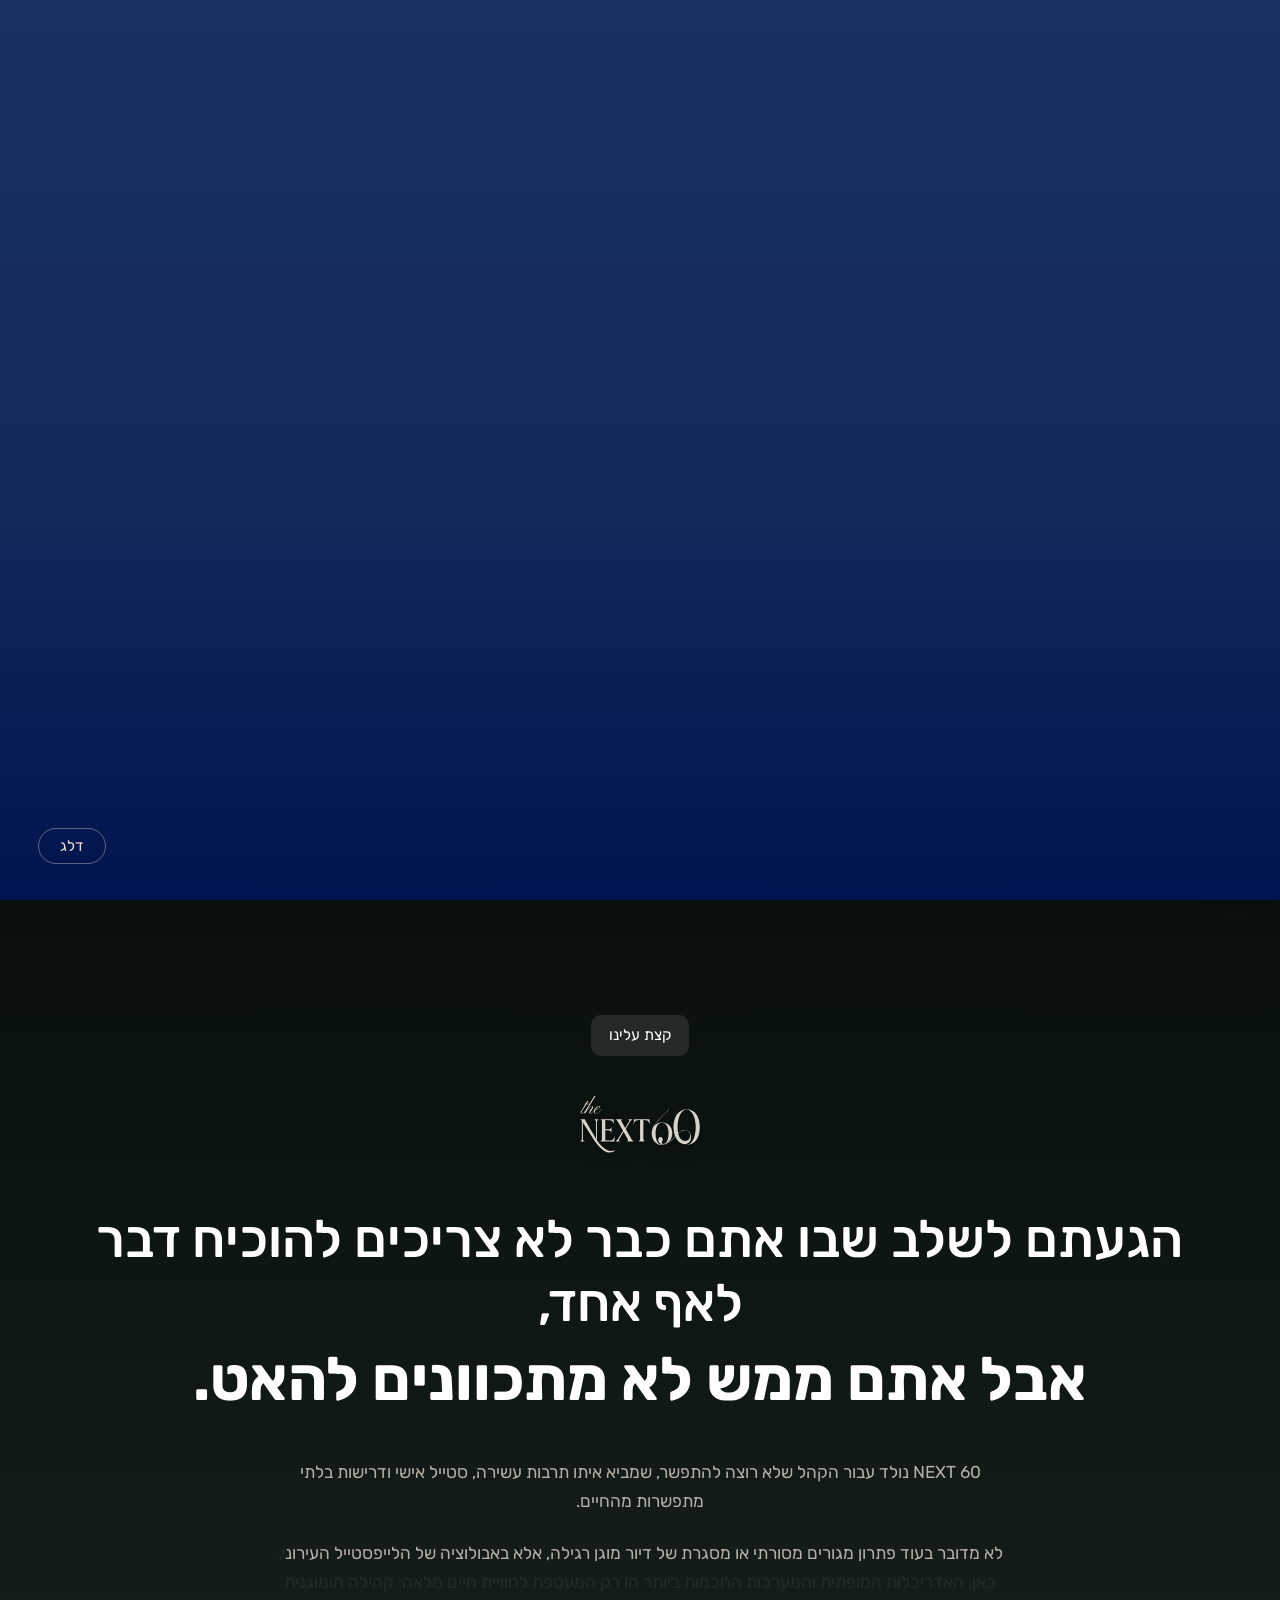
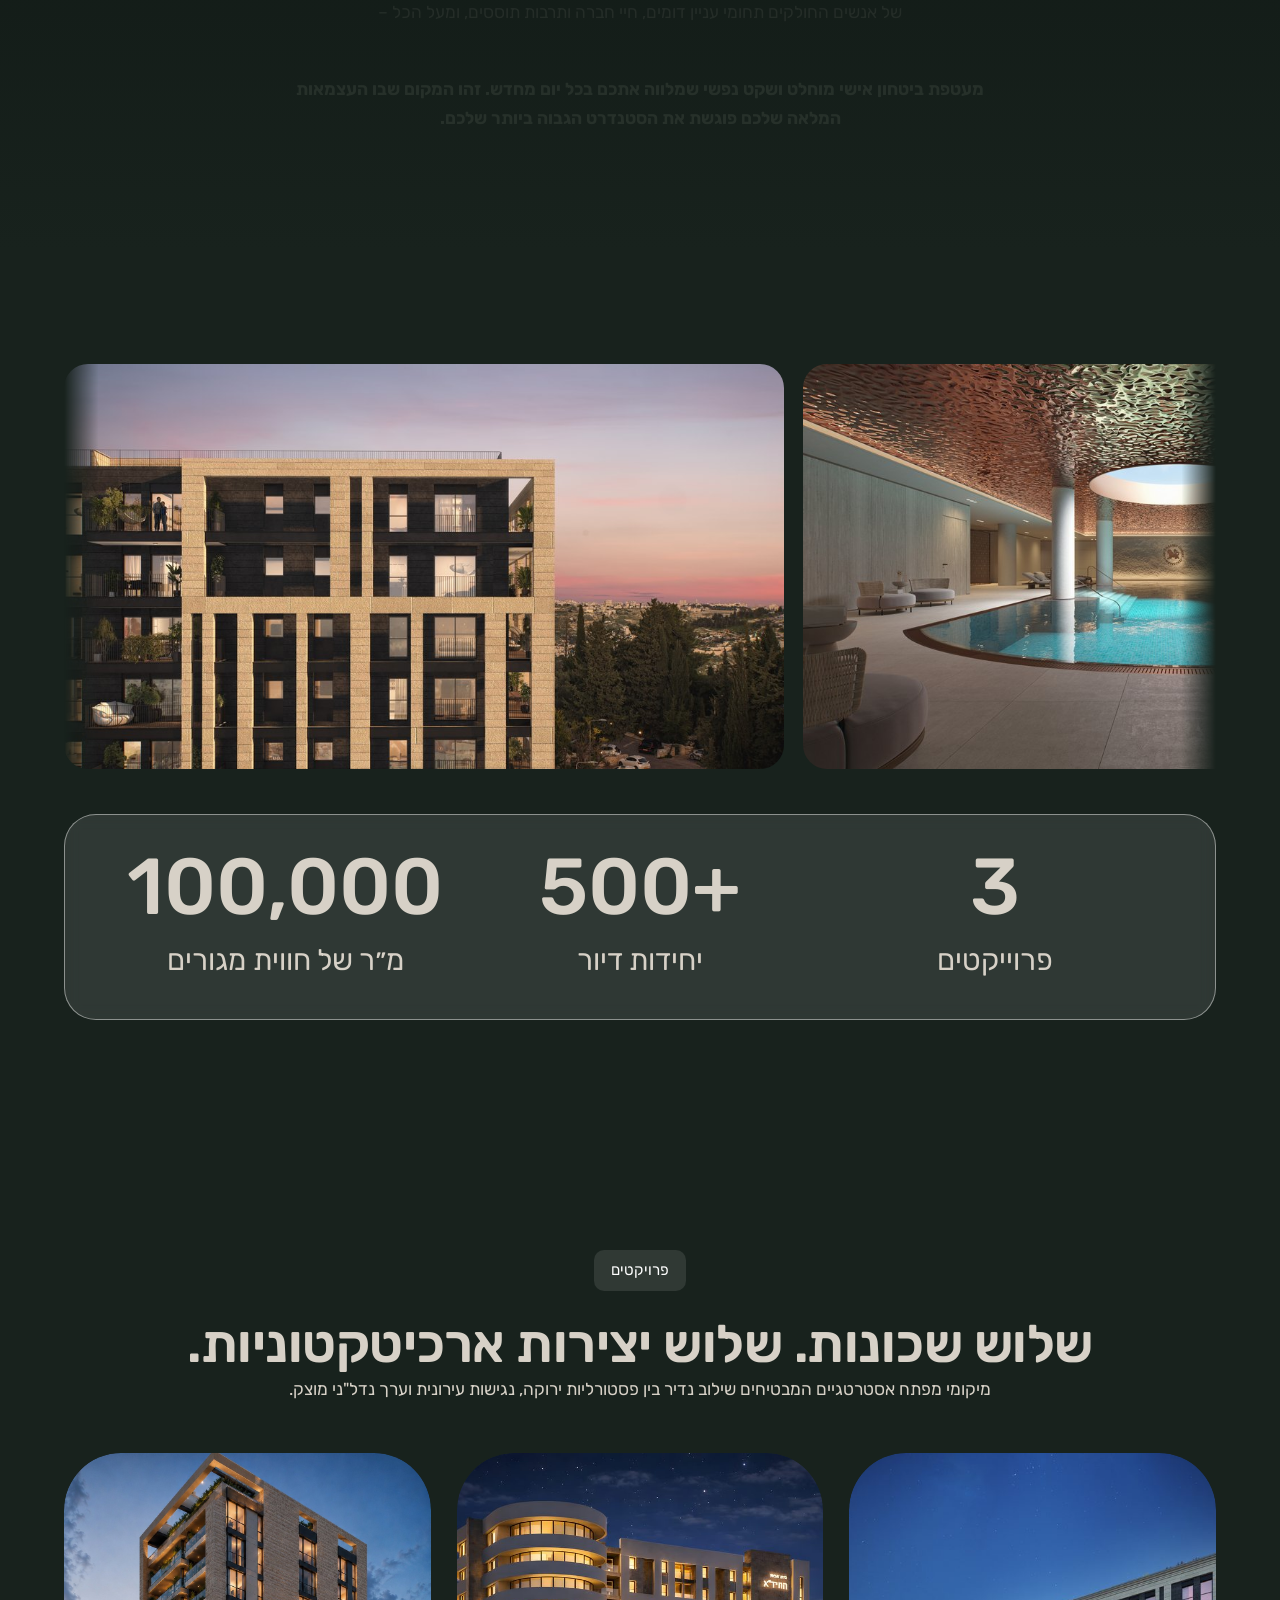
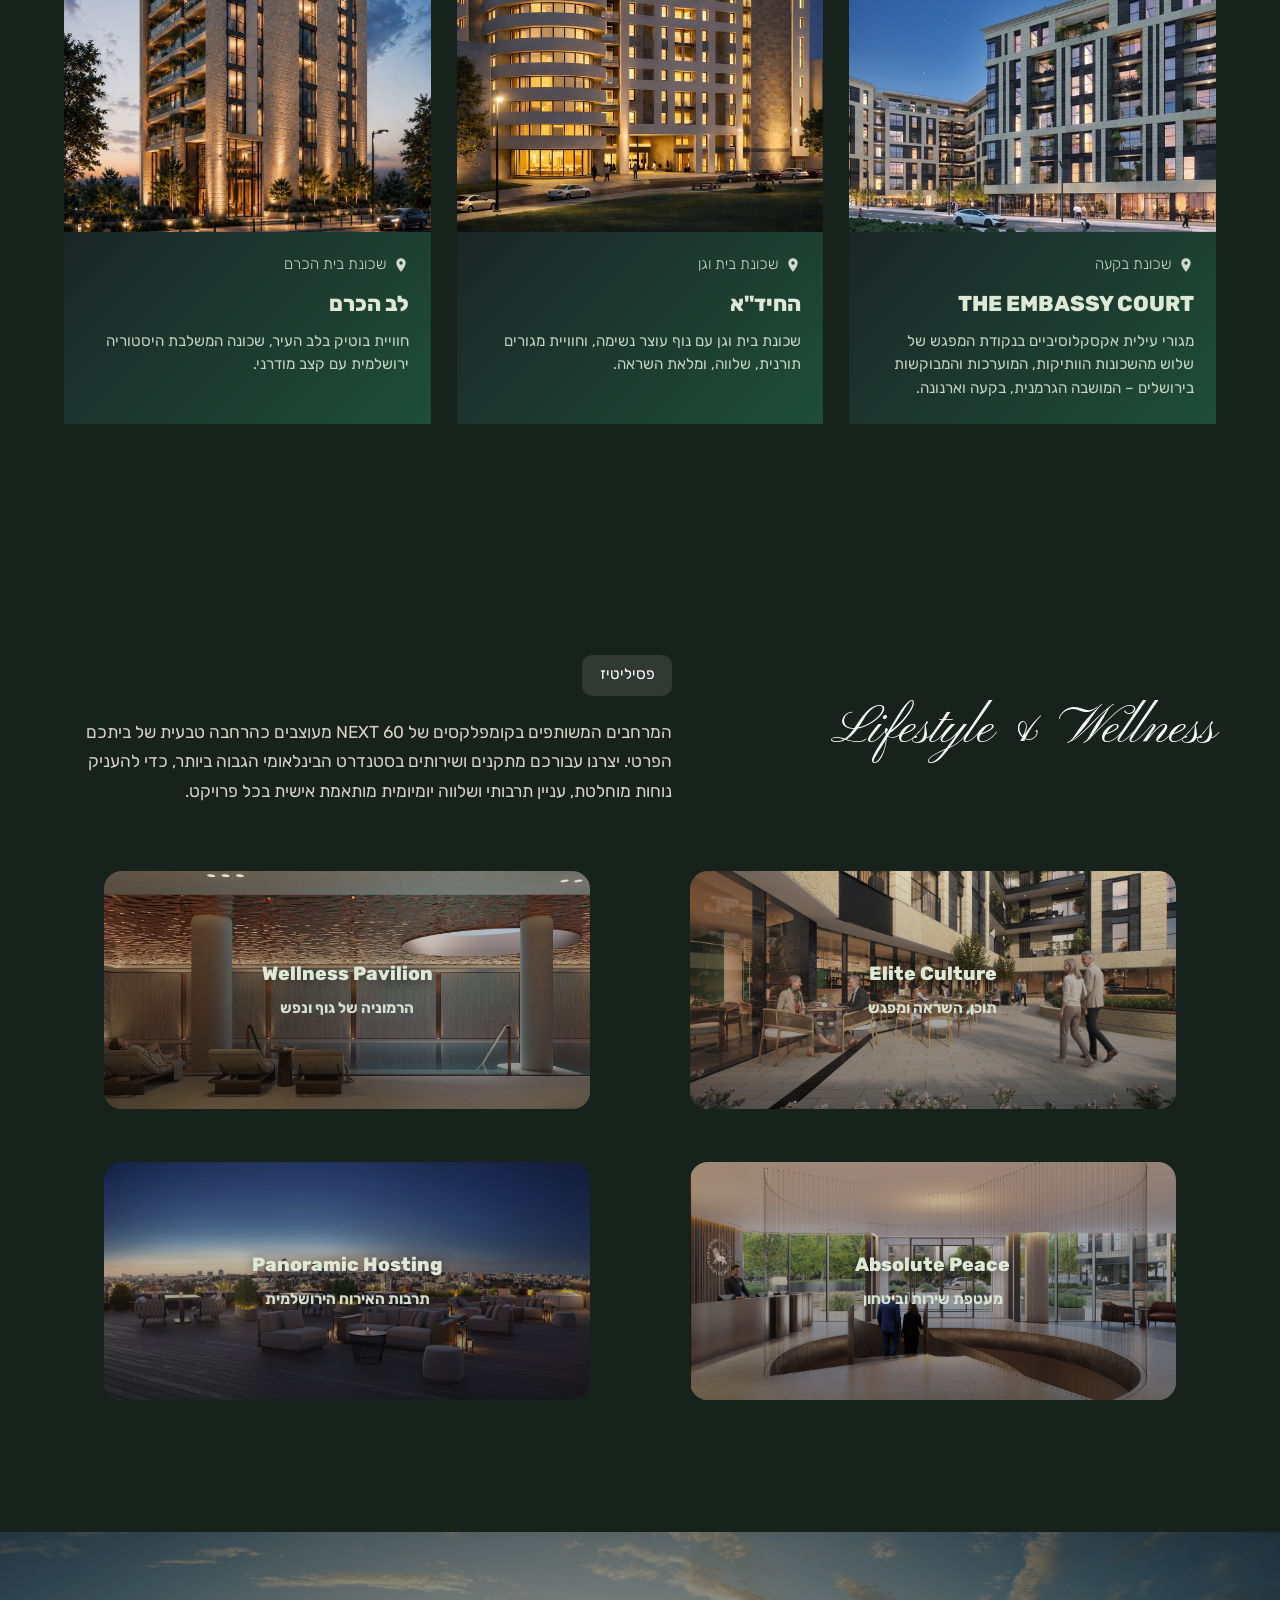
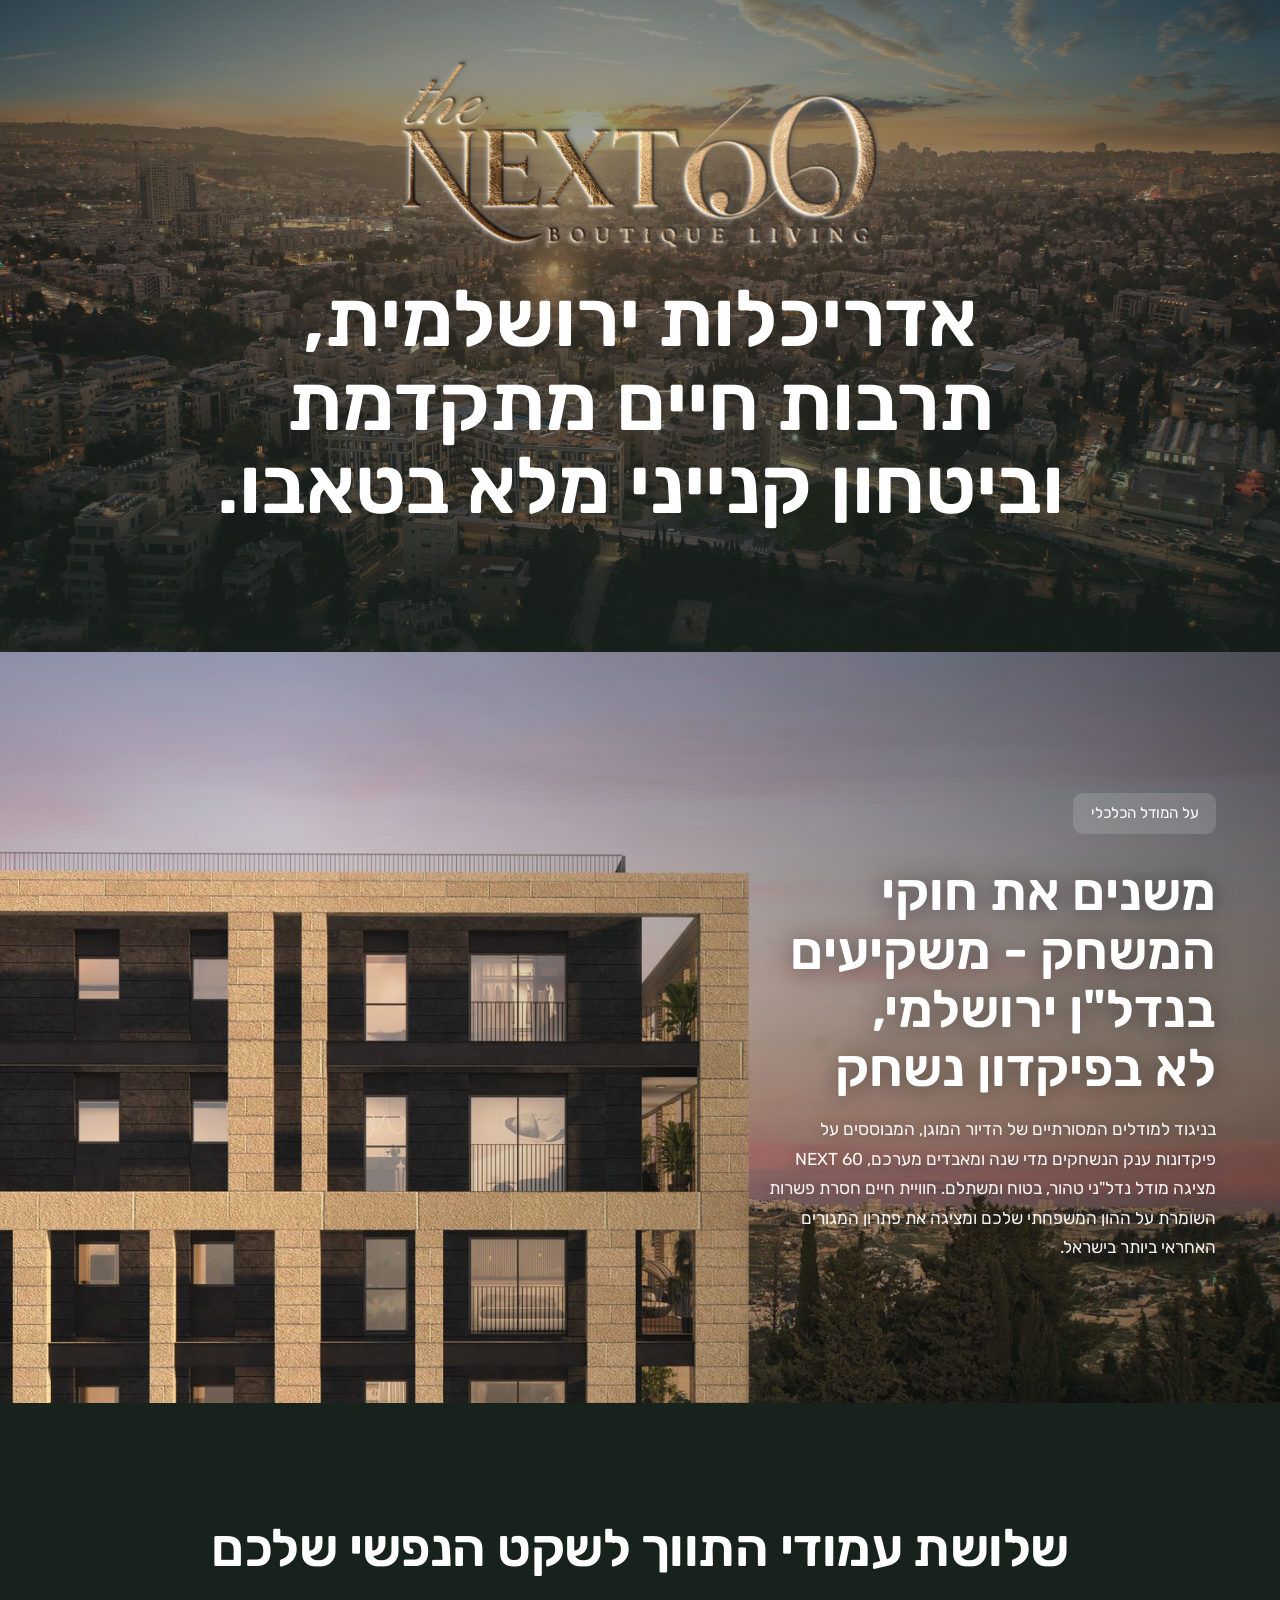
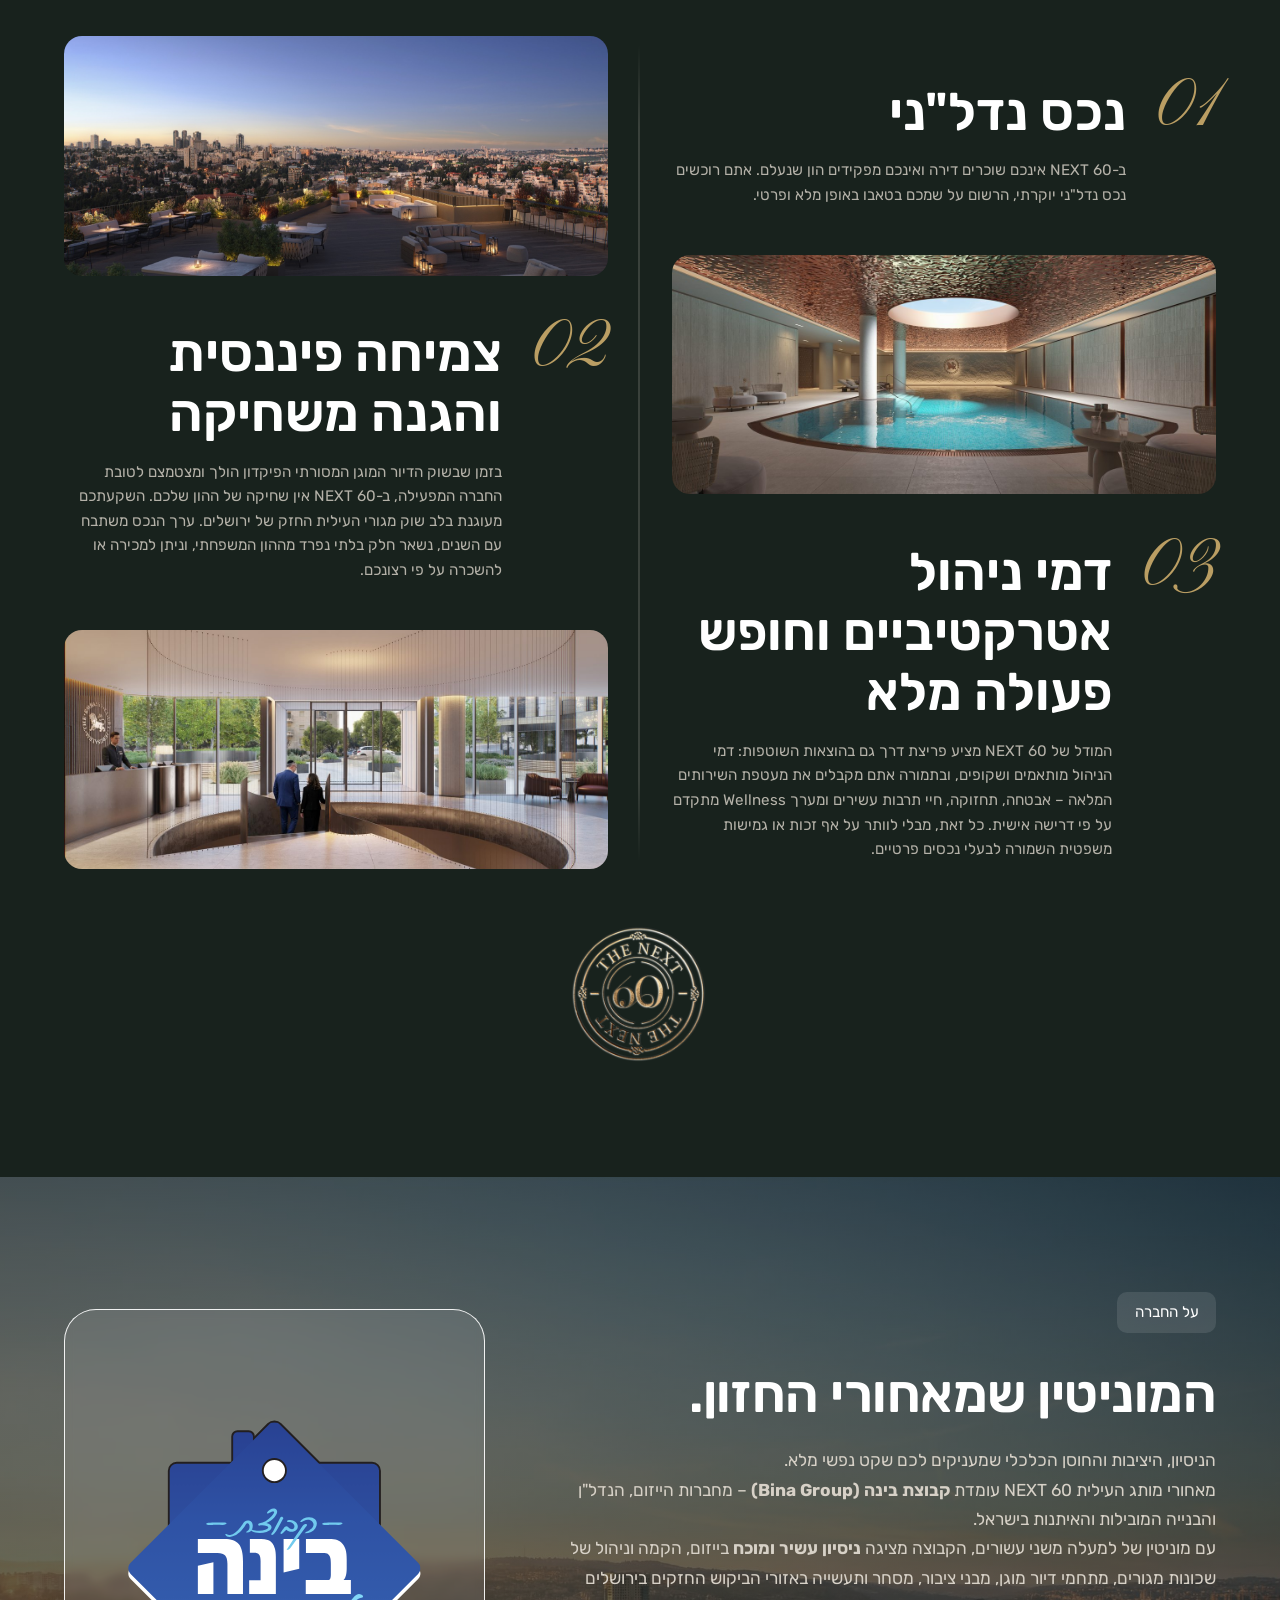
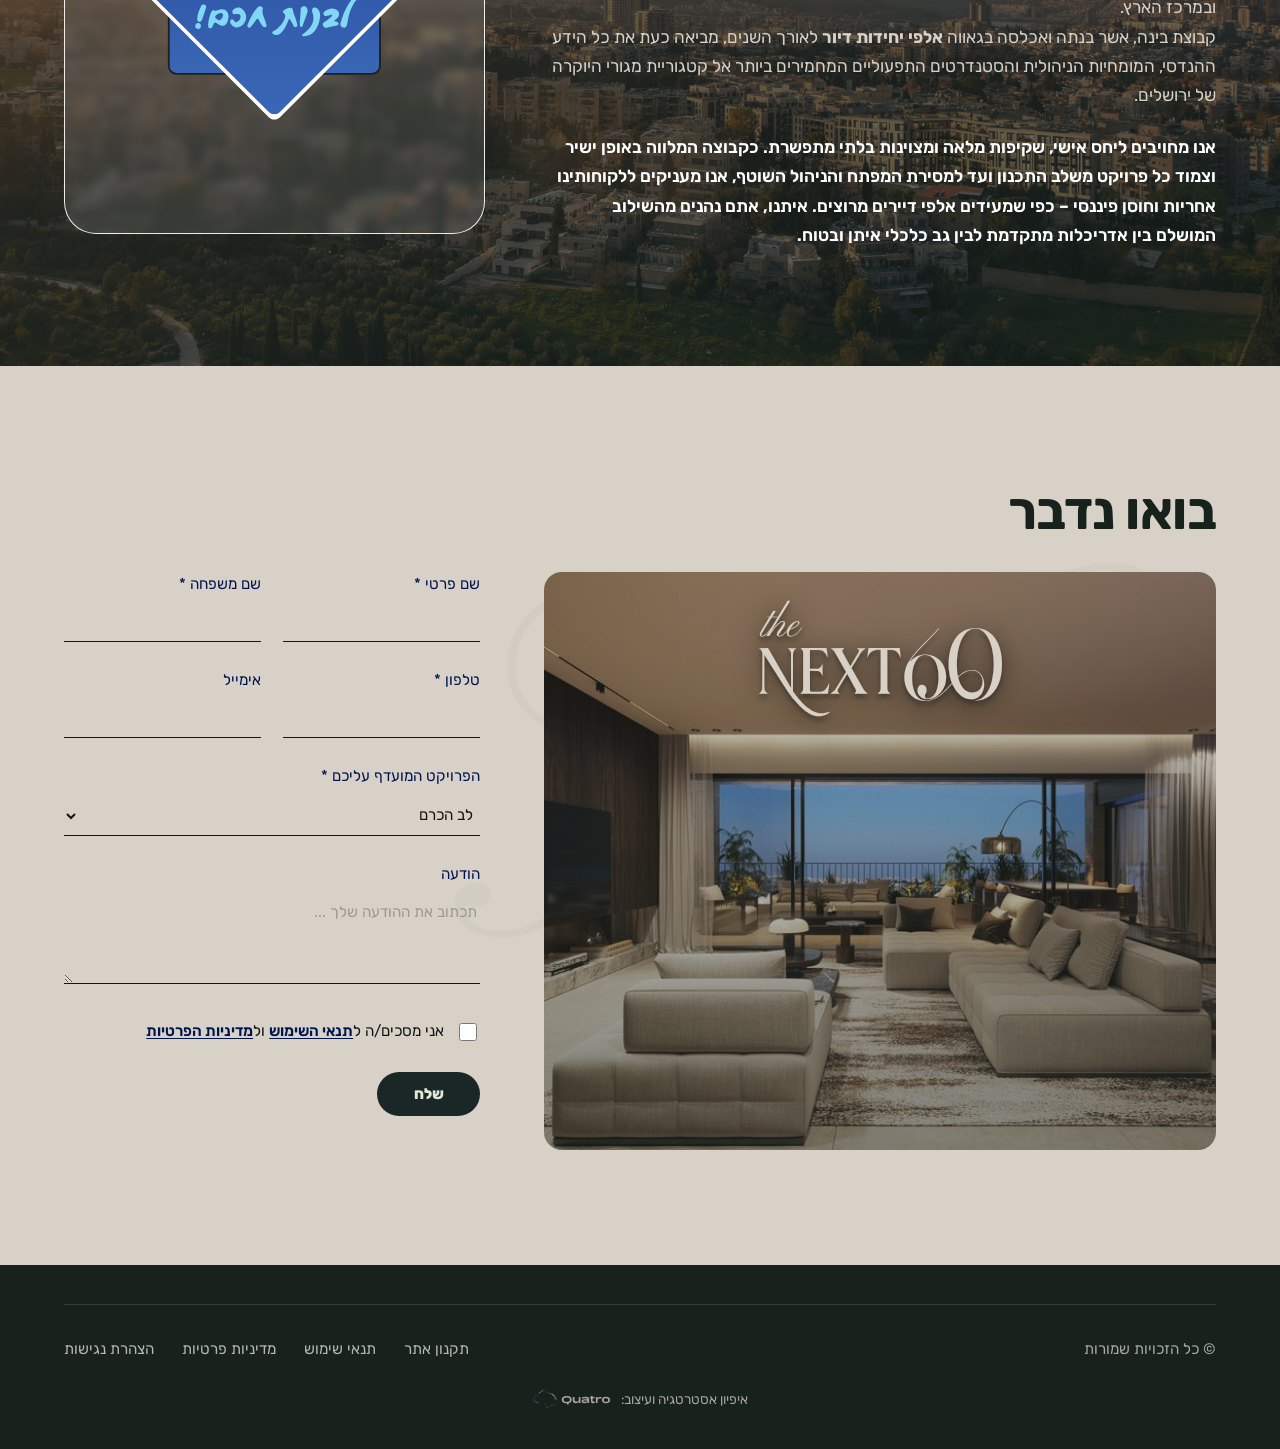
==== index.html @ a7ca0874 "fix: restore https URLs in OG/Twitter/canonical tags + og:image:secure_url now that SSL cert is live" ====
<!DOCTYPE html>
<html lang="he" dir="rtl">
<head>
<meta charset="UTF-8">
<meta name="viewport" content="width=device-width, initial-scale=1.0">
<title>The Next 60 — Boutique Living | קבוצת בינה</title>
<meta name="description" content="The Next 60 — מגורי יוקרה אקסקלוסיביים לבני 60+ בירושלים. נכס בבעלות פרטית מלאה, קהילה נבחרת וסטנדרט בוטיק בלתי מתפשר. מבית קבוצת בינה.">
<meta property="og:title" content="The Next 60 — Boutique Living | מגורי יוקרה לבני 60+">
<meta property="og:description" content="לא מאטים — מתעצבים אל שיא הסטנדרט. מגורי יוקרה בוטיק לבני 60+ בלב ירושלים. The Next 60 · Luxury living, reimagined.">
<meta property="og:type" content="website">
<meta property="og:site_name" content="The Next 60">
<meta property="og:url" content="https://next60.co.il/">
<meta property="og:image" content="https://next60.co.il/assets/og-image.jpg">
<meta property="og:image:secure_url" content="https://next60.co.il/assets/og-image.jpg">
<meta property="og:image:type" content="image/jpeg">
<meta property="og:image:width" content="1200">
<meta property="og:image:height" content="630">
<meta property="og:image:alt" content="The Next 60 — מגורי יוקרה בוטיק בירושלים">
<meta property="og:locale" content="he_IL">
<meta property="og:locale:alternate" content="en_US">
<!-- Twitter Card -->
<meta name="twitter:card" content="summary_large_image">
<meta name="twitter:title" content="The Next 60 — Boutique Living | מגורי יוקרה לבני 60+">
<meta name="twitter:description" content="לא מאטים — מתעצבים אל שיא הסטנדרט. מגורי יוקרה בוטיק לבני 60+ בלב ירושלים. The Next 60 · Luxury living, reimagined.">
<meta name="twitter:image" content="https://next60.co.il/assets/og-image.jpg">
<meta name="twitter:image:alt" content="The Next 60 — מגורי יוקרה בוטיק בירושלים">
<link rel="canonical" href="https://next60.co.il/">
<link rel="icon" type="image/png" sizes="256x256" href="assets/brand/favicon.png">
<link rel="icon" type="image/x-icon" href="assets/brand/favicon.ico">
<link rel="preconnect" href="https://fonts.googleapis.com">
<link rel="preconnect" href="https://fonts.gstatic.com" crossorigin>
<!-- Brand font: Almoni (commercial) → using Rubik as the closest free stand-in until the licensed Almoni webfont is provided. Swap is a single line here + --font-main in styles.css -->
<link href="https://fonts.googleapis.com/css2?family=Rubik:wght@300;400;500;600;700;800&family=Pinyon+Script&display=swap" rel="stylesheet">
<link rel="stylesheet" href="styles.css">
<script>
  // set language + intro-splash gate before first paint to avoid FOUC / flash
  (function () {
    var l = localStorage.getItem("next60-lang") || "he";
    document.documentElement.lang = l;
    document.documentElement.dir = l === "he" ? "rtl" : "ltr";
    var seen, reduce;
    try { seen = sessionStorage.getItem("next60-intro-seen"); } catch (e) {}
    try { reduce = window.matchMedia("(prefers-reduced-motion: reduce)").matches; } catch (e) {}
    if (seen || reduce) document.documentElement.classList.add("intro-skip");
  })();
</script>
</head>
<body>
<!-- ===== Intro logo splash (plays once per session, muted, then fades into hero) ===== -->
<div id="introSplash" class="intro-splash" role="presentation">
  <video class="intro-splash__video" muted playsinline preload="auto" aria-hidden="true"></video>
  <button class="intro-splash__skip" type="button" data-i18n="intro_skip">דלג</button>
</div>

<a href="#main" class="skip-link" data-i18n="skip">דלג לתוכן הראשי</a>

<!-- ===== Site-wide scroll progress rail (gold line that advances with you) ===== -->
<div class="scroll-rail" aria-hidden="true"><span class="scroll-rail-fill"></span></div>

<!-- ===== Navbar ===== -->
<header class="nav" id="nav">
  <div class="nav-brand">
    <a href="#hero" class="nav-logo" aria-label="The Next 60 — דף הבית">
      <img src="assets/brand/wordmark.svg" alt="The Next 60 — Boutique Living" width="200" height="116">
    </a>
    <a class="nav-seal" href="#hero" aria-label="The Next 60"><img src="assets/figma/seal.png" alt="" aria-hidden="true" width="64" height="62"></a>
  </div>
  <nav class="nav-links" id="navLinks" aria-label="ניווט ראשי">
    <a class="nav-link" href="#about-brand" data-i18n="nav_about60">The Next 60</a>
    <a class="nav-link" href="#projects" data-i18n="nav_projects">פרויקטים</a>
    <a class="nav-link" href="#facilities" data-i18n="nav_facilities">פסיליטיז</a>
    <a class="nav-link" href="#economic" data-i18n="nav_economic">מודל כלכלי</a>
    <a class="nav-link" href="#about" data-i18n="nav_company">על החברה</a>
  </nav>
  <div class="nav-actions">
    <a class="btn btn-pill" href="#contact" data-i18n="nav_contact">צרו קשר</a>
    <button class="lang-switch" id="langToggle" aria-label="Switch language">EN</button>
    <button class="nav-toggle" id="navToggle" aria-label="פתח תפריט" aria-expanded="false"><span></span><span></span><span></span></button>
  </div>
</header>

<main id="main">

<!-- ===== Hero ===== -->
<section class="hero" id="hero" aria-labelledby="hero-title">
  <div class="hero-bg"><img src="assets/figma/hero-night.jpg" alt="הדמיית מתחם The Next 60 בשעת לילה על רקע שמי ירושלים" fetchpriority="high" width="1440" height="952"></div>
  <div class="hero-inner">
    <h1 class="hero-title" id="hero-title" data-i18n="hero_title">הפרק הבא שלכם מתחיל עכשיו</h1>
    <p class="hero-sub" data-i18n="hero_sub">החיים מעבר לגיל 60 לא מאטים – הם מתעצבים אל שיא הסטנדרט.<br>THE NEXT 60: תפיסה מעודכנת למגורי יוקרה לבני 60+. כאן, חוויית מגורים אקסקלוסיבית וקהילה הומוגנית נבחרת, פוגשות את הביטחון האישי והפיננסי המוחלט של נכס בבעלותכם הפרטית המלאה.</p>
  </div>
  <img class="hero-seal" src="assets/figma/seal.png" alt="" aria-hidden="true" width="120" height="116">
  <div class="scroll-cue" aria-hidden="true"><span class="scroll-cue-label">Scroll</span><span class="scroll-cue-line"></span></div>
</section>

<!-- ===== Manifesto / About Next 60 ===== -->
<section class="section bg-green manifesto" id="about-brand" aria-labelledby="brand-title">
  <div class="container">
    <span class="eyebrow-pill reveal" data-i18n="brand_eyebrow">קצת עלינו</span>
    <div class="manifesto-title-row reveal">
      <img class="brand-wordmark" src="assets/brand/wordmark.svg" alt="the Next 60" id="brand-title">
    </div>
    <h2 class="manifesto-head tw-scroll" data-i18n="brand_head">הגעתם לשלב שבו אתם כבר לא צריכים להוכיח דבר לאף אחד, <strong class="hl">אבל אתם ממש לא מתכוונים להאט.</strong></h2>
    <div class="manifesto-cols">
      <p class="tw-scroll" data-i18n="brand_p1">NEXT 60 נולד עבור הקהל שלא רוצה להתפשר, שמביא איתו תרבות עשירה, סטייל אישי ודרישות בלתי מתפשרות מהחיים.</p>
      <p class="tw-scroll" data-i18n="brand_p2">לא מדובר בעוד פתרון מגורים מסורתי או מסגרת של דיור מוגן רגילה, אלא באבולוציה של הלייפסטייל העירוני. כאן, האדריכלות המופתית והמערכות החכמות ביותר הן רק המעטפת לחוויית חיים מלאה: קהילה הומוגנית של אנשים החולקים תחומי עניין דומים, חיי חברה ותרבות תוססים, ומעל הכל –</p>
      <p class="manifesto-tag tw-scroll" data-i18n="brand_tag">מעטפת ביטחון אישי מוחלט ושקט נפשי שמלווה אתכם בכל יום מחדש. זהו המקום שבו העצמאות המלאה שלכם פוגשת את הסטנדרט הגבוה ביותר שלכם.</p>
    </div>
  </div>
</section>

<!-- ===== Gallery + Stats ===== -->
<section class="section bg-green-deep" aria-label="גלריה ונתונים">
  <div class="container">
    <div class="gallery reveal" id="gallery" aria-label="גלריית הדמיות">
      <div class="gallery-track" id="galleryTrack">
        <figure><img src="assets/figma/gallery-1.jpg" alt="חזית בניין The Next 60 בשעת בין-ערביים" loading="lazy" width="1000" height="562"></figure>
        <figure><img src="assets/figma/gallery-2.jpg" alt="ספא ובריכה פנימית במתחם" loading="lazy" width="1000" height="562"></figure>
        <figure><img src="assets/figma/gallery-3.jpg" alt="סלון יוקרה עם נוף פנורמי" loading="lazy" width="1000" height="562"></figure>
        <figure><img src="assets/figma/gallery-4.jpg" alt="מתחם המגורים בשעות הערב" loading="lazy" width="1000" height="562"></figure>
        <figure><img src="assets/figma/gallery-5.jpg" alt="הדמיית מתחם The Next 60" loading="lazy" width="1000" height="562"></figure>
        <figure><img src="assets/figma/gallery-6.jpg" alt="הדמיית מתחם The Next 60" loading="lazy" width="1000" height="562"></figure>
      </div>
    </div>
    <div class="stats reveal">
      <div class="stat"><div class="stat-num" data-count="100000" data-suffix="">100,000</div><div class="stat-label" data-i18n="stat_sqm">מ״ר של חווית מגורים</div></div>
      <div class="stat"><div class="stat-num" data-count="500" data-suffix="+">+500</div><div class="stat-label" data-i18n="stat_units">יחידות דיור</div></div>
      <div class="stat"><div class="stat-num" data-count="3" data-suffix="">3</div><div class="stat-label" data-i18n="stat_projects">פרוייקטים</div></div>
    </div>
  </div>
</section>

<!-- ===== Projects ===== -->
<section class="section bg-green projects" id="projects" aria-labelledby="projects-title">
  <div class="container">
    <div class="projects-head">
      <span class="eyebrow-pill reveal" data-i18n="projects_eyebrow">פרויקטים</span>
      <h2 class="h2 reveal" id="projects-title" data-i18n="projects_title">שלוש שכונות. שלוש יצירות ארכיטקטוניות.</h2>
      <p class="lead reveal" data-i18n="projects_sub">מיקומי מפתח אסטרטגיים המבטיחים שילוב נדיר בין פסטורליות ירוקה, נגישות עירונית וערך נדל"ני מוצק.</p>
    </div>
    <div class="projects-grid">
      <article class="proj-card reveal" data-delay="0">
        <div class="proj-media">
          <img src="assets/figma/proj-lev-hakerem.jpg" alt="לב הכרם" loading="lazy" width="1100" height="1372">
        </div>
        <div class="proj-cap">
          <p class="proj-loc"><span class="loc-icon" aria-hidden="true"></span><span data-i18n="proj1_loc">שכונת בית הכרם</span></p>
          <h3 class="proj-title" data-i18n="proj1_title">לב הכרם</h3>
          <p class="proj-desc" data-i18n="proj1_desc">חוויית בוטיק בלב העיר, שכונה המשלבת היסטוריה ירושלמית עם קצב מודרני.</p>
        </div>
      </article>
      <article class="proj-card reveal" data-delay="120">
        <div class="proj-media">
          <img src="assets/figma/proj-embassy.jpg" alt="בית וגן" loading="lazy" width="1100" height="825">
        </div>
        <div class="proj-cap">
          <p class="proj-loc"><span class="loc-icon" aria-hidden="true"></span><span data-i18n="proj2_loc">שכונת בית וגן</span></p>
          <h3 class="proj-title" data-i18n="proj2_title">החיד"א</h3>
          <p class="proj-desc" data-i18n="proj2_desc">שכונת בית וגן עם נוף עוצר נשימה, וחוויית מגורים תורנית, שלווה, ומלאת השראה.</p>
        </div>
      </article>
      <article class="proj-card reveal" data-delay="240">
        <div class="proj-media">
          <img src="assets/figma/proj-beit-vegan.jpg" alt="THE EMBASSY" loading="lazy" width="1100" height="825">
          <button class="video-trigger" type="button" data-video-open aria-haspopup="dialog" aria-controls="embassyModal">
            <span class="vt-icon" aria-hidden="true"></span>
            <span class="vt-label" data-i18n="proj3_watch">צפו בסרטון</span>
          </button>
        </div>
        <div class="proj-cap">
          <p class="proj-loc"><span class="loc-icon" aria-hidden="true"></span><span data-i18n="proj3_loc">שכונת בקעה</span></p>
          <h3 class="proj-title" data-i18n="proj3_title">THE EMBASSY COURT</h3>
          <p class="proj-desc" data-i18n="proj3_desc">מגורי עילית אקסקלוסיביים בנקודת המפגש של שלוש מהשכונות הוותיקות, המוערכות והמבוקשות בירושלים – המושבה הגרמנית, בקעה וארנונה.</p>
        </div>
      </article>
    </div>
  </div>
</section>

<!-- ===== Lifestyle & Wellness ===== -->
<section class="section bg-green-deep" id="facilities" aria-labelledby="facilities-title">
  <div class="container">
    <div class="lifestyle-head">
      <div>
        <span class="eyebrow-pill reveal" data-i18n="fac_eyebrow">פסיליטיז</span>
        <p class="lead reveal" data-i18n="fac_sub">המרחבים המשותפים בקומפלקסים של NEXT 60 מעוצבים כהרחבה טבעית של ביתכם הפרטי. יצרנו עבורכם מתקנים ושירותים בסטנדרט הבינלאומי הגבוה ביותר, כדי להעניק נוחות מוחלטת, עניין תרבותי ושלווה יומיומית מותאמת אישית בכל פרויקט.</p>
      </div>
      <div class="manifesto-title-row reveal">
        <span class="script" id="facilities-title">Lifestyle &amp; Wellness</span>
      </div>
    </div>
    <div class="facility-grid">
      <figure class="facility reveal" data-delay="0"><img src="assets/figma/facility-wellness.jpg" alt="" loading="lazy" width="1300" height="731"><figcaption class="facility-cap"><b data-i18n="fac1_t">Wellness Pavilion</b><span data-i18n="fac1_s">הרמוניה של גוף ונפש</span><p class="facility-desc" data-i18n="fac1_d">מתחם בריאות וספא יוקרתי הכולל בריכת שחייה מקורה ומחוממת הפתוחה 365 ימים בשנה, חדר כושר מאובזר בטכנולוגיה המתקדמת ביותר, וסטודיו אינטימי לשיעורי יוגה, פילאטיס ותנועה.</p></figcaption></figure>
      <figure class="facility reveal" data-delay="120"><img src="assets/figma/facility-culture.jpg" alt="" loading="lazy" width="1300" height="731"><figcaption class="facility-cap"><b data-i18n="fac2_t">Elite Culture</b><span data-i18n="fac2_s">תוכן, השראה ומפגש</span><p class="facility-desc" data-i18n="fac2_d">הבמה שלכם לתרבות עשירה וחיי חברה תוססים בתוך הקהילה האיכותית של המתחם. בין המרחבים העומדים לרשותכם: אולם קולנוע אינטימי, ספריות הגות שקטות, ולאונג' עסקים מפואר המאפשר עבודה ופגישות דיסקרטיות בנינוחות מוחלטת.</p></figcaption></figure>
      <figure class="facility reveal" data-delay="0"><img src="assets/figma/facility-hosting.jpg" alt="" loading="lazy" width="1300" height="731"><figcaption class="facility-cap"><b data-i18n="fac3_t">Panoramic Hosting</b><span data-i18n="fac3_s">תרבות האירוח הירושלמית</span><p class="facility-desc" data-i18n="fac3_d">הבית שלכם נשאר המקום המושלם לארח בו את המשפחה והאנשים האהובים עליכם. מתחמי ה-Rooftop המעוצבים שלנו משקיפים אל קו הרקיע והנוף ההיסטורי עוצר הנשימה של ירושלים, לצד פתרונות מסורתיים הכוללים רחבת סוכה משותפת, רחבת ידיים ומפוארת.</p></figcaption></figure>
      <figure class="facility reveal" data-delay="120"><img src="assets/figma/facility-peace.jpg" alt="" loading="lazy" width="1300" height="731"><figcaption class="facility-cap"><b data-i18n="fac4_t">Absolute Peace</b><span data-i18n="fac4_s">מעטפת שירות וביטחון</span><p class="facility-desc" data-i18n="fac4_d">החופש והאמינות מתחילים כשכל הפרטים מנוהלים עבורכם בקפידה מאחורי הקלעים. הקומפלקסים מציעים לובי מרהיב עם עמדת קבלה ואבטחה 24/7, שירותי תחזוקה יסודיים למבנה ולדירות הפרטיות, ושירותי קונסיירז' אישיים המרכזים מערך רפואי פרטי ודיסקרטי ברקע.</p></figcaption></figure>
    </div>
  </div>
</section>

<!-- ===== Cityscape banner ===== -->
<section class="banner" aria-labelledby="banner-head">
  <div class="banner-bg"><img src="assets/figma/cityscape.jpg" alt="נוף ירושלים בשעת בין-ערביים" loading="lazy" width="2200" height="1238"></div>
  <div class="banner-inner reveal">
    <img class="banner-logo" src="assets/brand/gold-logo.png" alt="The Next 60 — Boutique Living" width="1200" height="486">
    <h2 class="banner-head" id="banner-head" data-i18n="banner_head">אדריכלות ירושלמית, תרבות חיים מתקדמת וביטחון קנייני מלא בטאבו.</h2>
  </div>
</section>

<!-- ===== Economic model ===== -->
<section class="section economic" id="economic" aria-labelledby="economic-title">
  <div class="economic-bg"><img src="assets/figma/economic.jpg" alt="הדמיית מבנה מגורים ירושלמי בשעת בין-ערביים" loading="lazy" width="1920" height="1080"></div>
  <div class="container">
    <div class="economic-card reveal-expand">
      <span class="eyebrow-pill dark" data-i18n="eco_eyebrow">על המודל הכלכלי</span>
      <h2 class="economic-title" id="economic-title" data-i18n="eco_title">משנים את חוקי המשחק - משקיעים בנדל"ן ירושלמי, לא בפיקדון נשחק</h2>
      <p data-i18n="eco_p1">בניגוד למודלים המסורתיים של הדיור המוגן, המבוססים על פיקדונות ענק הנשחקים מדי שנה ומאבדים מערכם, NEXT 60 מציגה מודל נדל"ני טהור, בטוח ומשתלם. חוויית חיים חסרת פשרות השומרת על ההון המשפחתי שלכם ומציגה את פתרון המגורים האחראי ביותר בישראל.</p>
    </div>
  </div>
</section>

<!-- ===== Three pillars ===== -->
<section class="section bg-green pillars-section" aria-labelledby="pillars-title">
  <div class="container">
    <div class="pillars-head">
      <h2 class="h2 reveal" id="pillars-title" data-i18n="pillars_title">שלושת עמודי התווך לשקט הנפשי שלכם</h2>
    </div>
    <div class="pillars-grid">
      <!-- right column (read first, RTL): 01, image, 03 -->
      <div class="pillars-col">
        <div class="pillar-block reveal" style="order:1">
          <span class="pillar-num" aria-hidden="true">01</span>
          <div class="pillar-text">
            <h3 class="pillar-title" data-i18n="pillar1_t">נכס נדל"ני</h3>
            <p class="pillar-desc" data-i18n="pillar1_d">ב-NEXT 60 אינכם שוכרים דירה ואינכם מפקידים הון שנעלם. אתם רוכשים נכס נדל"ני יוקרתי, הרשום על שמכם בטאבו באופן מלא ופרטי.</p>
          </div>
        </div>
        <figure class="pillar-img reveal" style="order:4"><img src="assets/figma/pillar-2.jpg" alt="" loading="lazy" width="641" height="282"></figure>
        <div class="pillar-block reveal" style="order:5">
          <span class="pillar-num" aria-hidden="true">03</span>
          <div class="pillar-text">
            <h3 class="pillar-title" data-i18n="pillar3_t">דמי ניהול אטרקטיביים וחופש פעולה מלא</h3>
            <p class="pillar-desc" data-i18n="pillar3_d">המודל של NEXT 60 מציע פריצת דרך גם בהוצאות השוטפות: דמי הניהול מותאמים ושקופים, ובתמורה אתם מקבלים את מעטפת השירותים המלאה – אבטחה, תחזוקה, חיי תרבות עשירים ומערך Wellness מתקדם על פי דרישה אישית. כל זאת, מבלי לוותר על אף זכות או גמישות משפטית השמורה לבעלי נכסים פרטיים.</p>
          </div>
        </div>
      </div>
      <!-- left column: image, 02, image -->
      <div class="pillars-col">
        <figure class="pillar-img reveal" style="order:2"><img src="assets/figma/pillar-1.jpg" alt="" loading="lazy" width="641" height="282"></figure>
        <div class="pillar-block reveal" style="order:3">
          <span class="pillar-num" aria-hidden="true">02</span>
          <div class="pillar-text">
            <h3 class="pillar-title" data-i18n="pillar2_t">צמיחה פיננסית והגנה משחיקה <small data-i18n="pillar2_sub">(ההשקעה נשארת במשפחה)</small></h3>
            <p class="pillar-desc" data-i18n="pillar2_d">בזמן שבשוק הדיור המוגן המסורתי הפיקדון הולך ומצטמצם לטובת החברה המפעילה, ב-NEXT 60 אין שחיקה של ההון שלכם. השקעתכם מעוגנת בלב שוק מגורי העילית החזק של ירושלים. ערך הנכס משתבח עם השנים, נשאר חלק בלתי נפרד מההון המשפחתי, וניתן למכירה או להשכרה על פי רצונכם.</p>
          </div>
        </div>
        <figure class="pillar-img reveal" style="order:6"><img src="assets/figma/pillar-3.jpg" alt="" loading="lazy" width="641" height="282"></figure>
      </div>
    </div>
    <img class="pillars-seal" src="assets/figma/seal.png" alt="" aria-hidden="true" width="150" height="145">
  </div>
</section>

<!-- connector line: descends from the rotating seal, reaches "About" and turns left (drawn on scroll) -->
<div class="pillar-connector" aria-hidden="true">
  <svg viewBox="0 0 240 360" fill="none" preserveAspectRatio="xMidYMid meet">
    <defs>
      <linearGradient id="connGrad" x1="0" y1="0" x2="0" y2="1">
        <stop offset="0" stop-color="#c8a96a" stop-opacity="0.95"/>
        <stop offset="1" stop-color="#c8a96a" stop-opacity="0.45"/>
      </linearGradient>
    </defs>
    <path id="connectorPath" d="M120 0 C120 120 120 175 120 215 C120 280 86 312 36 312 L0 312"
      stroke="url(#connGrad)" stroke-width="2" stroke-linecap="round"/>
  </svg>
</div>

<!-- ===== About company ===== -->
<section class="section about" id="about" aria-labelledby="about-title">
  <div class="about-bg"><img src="assets/figma/about-bg.jpg" alt="" aria-hidden="true" loading="lazy" width="2000" height="1116"></div>
  <div class="container">
    <div class="about-grid">
      <div class="about-badge reveal"><img src="assets/figma/bina-badge.svg" alt="קבוצת בינה — בונה אמון" width="771" height="785"></div>
      <div class="about-body">
        <span class="eyebrow reveal" data-i18n="about_eyebrow">על החברה</span>
        <h2 class="h2 reveal" id="about-title" data-i18n="about_title">המוניטין שמאחורי החזון.</h2>
        <p class="lead reveal" data-i18n="about_lead">הניסיון, היציבות והחוסן הכלכלי שמעניקים לכם שקט נפשי מלא.</p>
        <p class="reveal" data-i18n="about_p1">מאחורי מותג העילית NEXT 60 עומדת קבוצת בינה (Bina Group) – מחברות הייזום, הנדל"ן והבנייה המובילות והאיתנות בישראל. עם מוניטין של למעלה משני עשורים, הקבוצה מציגה ניסיון עשיר ומוכח בייזום, הקמה וניהול של שכונות מגורים, מתחמי דיור מוגן, מבני ציבור, מסחר ותעשייה באזורי הביקוש החזקים בירושלים ובמרכז הארץ.</p>
        <p class="reveal" data-i18n="about_p2">קבוצת בינה, אשר בנתה ואכלסה בגאווה אלפי יחידות דיור לאורך השנים, מביאה כעת את כל הידע ההנדסי, המומחיות הניהולית והסטנדרטים התפעוליים המחמירים ביותר אל קטגוריית מגורי היוקרה של ירושלים.</p>
        <p class="about-emph reveal" data-i18n="about_p3">אנו מחויבים ליחס אישי, שקיפות מלאה ומצוינות בלתי מתפשרת. כקבוצה המלווה באופן ישיר וצמוד כל פרויקט משלב התכנון ועד למסירת המפתח והניהול השוטף, אנו מעניקים ללקוחותינו אחריות וחוסן פיננסי – כפי שמעידים אלפי דיירים מרוצים. איתנו, אתם נהנים מהשילוב המושלם בין אדריכלות מתקדמת לבין גב כלכלי איתן ובטוח.</p>
      </div>
    </div>
  </div>
</section>

<!-- ===== Contact ===== -->
<section class="section bg-cream contact" id="contact" aria-labelledby="contact-title">
  <div class="contact-flourish" aria-hidden="true">N</div>
  <div class="container">
    <div class="contact-head">
      <h2 class="h2" id="contact-title" data-i18n="contact_title">בואו נדבר</h2>
    </div>
    <div class="contact-grid">
      <form class="contact-form" id="contactForm" novalidate>
        <input type="hidden" name="access_key" value="97564830-047d-45ee-8369-6b09cc003c85">
        <input type="hidden" name="subject" value="פנייה חדשה מאתר The Next 60">
        <input type="hidden" name="from_name" value="אתר The Next 60">
        <input type="checkbox" name="botcheck" tabindex="-1" autocomplete="off" style="display:none" aria-hidden="true">
        <div class="form-row">
          <div class="field"><label for="fname" data-i18n="f_fname">שם פרטי *</label><input type="text" id="fname" name="fname" required autocomplete="given-name"></div>
          <div class="field"><label for="lname" data-i18n="f_lname">שם משפחה *</label><input type="text" id="lname" name="lname" required autocomplete="family-name"></div>
        </div>
        <div class="form-row">
          <div class="field"><label for="phone" data-i18n="f_phone">טלפון *</label><input type="tel" id="phone" name="phone" required autocomplete="tel"></div>
          <div class="field"><label for="email" data-i18n="f_email">אימייל</label><input type="email" id="email" name="email" autocomplete="email"></div>
        </div>
        <div class="field">
          <label for="project" data-i18n="f_project">הפרויקט המועדף עליכם *</label>
          <select id="project" name="project" required>
            <option value="לב הכרם" data-i18n="proj1_title">לב הכרם</option>
            <option value="החיד&quot;א" data-i18n="proj2_title">החיד"א</option>
            <option value="THE EMBASSY COURT" data-i18n="proj3_title">THE EMBASSY COURT</option>
          </select>
        </div>
        <div class="field"><label for="message" data-i18n="f_message">הודעה</label><textarea id="message" name="message" data-i18n-ph="f_message_ph" placeholder="תכתוב את ההודעה שלך ..."></textarea></div>
        <label class="field-check"><input type="checkbox" id="consent" name="consent" required> <span data-i18n="f_consent">אני מסכים/ה לתנאי השימוש ולמדיניות הפרטיות</span></label>
        <button type="submit" class="btn btn-dark" data-i18n="f_submit">שלח</button>
        <p class="form-status" id="formStatus" role="status" aria-live="polite"></p>
      </form>
      <div class="contact-visual" aria-hidden="true">
        <img src="assets/figma/gallery-3.jpg" alt="" loading="lazy" width="1000" height="562">
        <img class="cv-logo" src="assets/brand/wordmark.svg" alt="" width="460" height="268">
      </div>
    </div>
  </div>
</section>

</main>

<!-- ===== Footer ===== -->
<footer class="footer">
  <div class="footer-row">
    <p class="footer-copy"><span aria-hidden="true">©</span> <span data-i18n="footer_copy">כל הזכויות שמורות</span></p>
    <nav class="footer-links" aria-label="קישורי תחתית">
      <a href="terms.html" data-i18n="footer_terms">תקנון אתר</a>
      <a href="tos.html" data-i18n="footer_tos">תנאי שימוש</a>
      <a href="privacy.html" data-i18n="footer_privacy">מדיניות פרטיות</a>
      <a href="accessibility.html" data-i18n="footer_a11y">הצהרת נגישות</a>
    </nav>
  </div>
  <p class="footer-credit"><span data-i18n="footer_credit">איפיון אסטרטגיה ועיצוב:</span> <a class="footer-credit-link" href="https://qutro.co.il" target="_blank" rel="noopener" aria-label="Quatro — אתר המעצבת"><img src="assets/brand/quatro.svg" alt="Quatro" width="122" height="29"></a></p>
</footer>

<!-- ===== Embassy Court video modal ===== -->
<div class="video-modal" id="embassyModal" role="dialog" aria-modal="true" aria-labelledby="vmTitle" hidden>
  <div class="video-modal__backdrop" data-video-close></div>
  <div class="video-modal__dialog" role="document">
    <h2 id="vmTitle" class="visually-hidden" data-i18n="video_title">סרטון פרויקט — THE EMBASSY COURT</h2>
    <button class="video-modal__close" type="button" data-video-close data-i18n-aria="video_close" aria-label="סגור">
      <span aria-hidden="true">&times;</span>
    </button>
    <video class="video-modal__video" controls preload="none" playsinline poster="assets/video/embassy-court-poster.jpg"></video>
  </div>
</div>

<script src="app.js"></script>
<script src="a11y.js"></script>
</body>
</html>
---- styles.css ----
/* ============================================================
   The Next 60 — Boutique Living · Figma-faithful build (v2)
   Single source of truth for design tokens + layout + motion.
   Palette + typography extracted from Figma "קבוצת בינה - Next 60"
   ============================================================ */

/* ---------- Tokens ---------- */
:root {
  --navy: #01144f;
  --navy-deep: #020e35;
  --green-dark: #18221d;
  --green-deep: #1b2626;
  --sage: #576865;
  --wolf: #d7d1c7;
  --mint: #dde8d7;
  --gold: #c8a96a;
  --gold-soft: #d8bd86;
  --cream-title: #e7dcc7;   /* warm cream for the hero headline (Figma reference) */
  --white: #ffffff;
  --ink: #11150f;

  /* Brand font — swap this single value to "Almoni" (+ @font-face) once the
     licensed webfont arrives. Rubik is the closest free humanist-geometric stand-in. */
  --font-main: "Rubik", "Assistant", "Heebo", system-ui, sans-serif;

  --container: 1280px;
  --gutter: clamp(1.25rem, 5vw, 4rem);
  --section-py: clamp(4rem, 9vw, 9rem);

  /* fluid type scale (base 1440px design) */
  --fs-display: clamp(2.7rem, 6.2vw, 5.7rem);  /* 91px */
  --fs-h2: clamp(1.9rem, 4.1vw, 3.75rem);      /* 60px */
  --fs-h3: clamp(1.4rem, 2.4vw, 2rem);         /* 32px */
  --fs-nav: clamp(0.95rem, 1.1vw, 1.15rem);    /* 24px */
  --fs-body: clamp(1.02rem, 1.35vw, 1.32rem);  /* 22px */
  --fs-small: clamp(0.95rem, 1vw, 1.125rem);   /* 18px */
  --fs-script: clamp(2.6rem, 5vw, 3.75rem);    /* Pinyon 60px */
  --fs-numeral: clamp(5rem, 13vw, 11.25rem);   /* Pinyon 180px */

  --card-grad-1: #1b2626;   /* Figma card caption gradient */
  --card-grad-2: #1e4d39;

  --radius: 18px;
  --radius-lg: 28px;
  --radius-pill: 32px;
  --ease: cubic-bezier(0.22, 0.61, 0.36, 1);
  --t-fast: 0.3s var(--ease);
  --t-med: 0.55s var(--ease);
}

/* ---------- Reset ---------- */
*, *::before, *::after { box-sizing: border-box; }
html { scroll-behavior: smooth; -webkit-text-size-adjust: 100%; }
body {
  margin: 0;
  font-family: var(--font-main);
  font-size: var(--fs-body);
  line-height: 1.7;
  color: var(--wolf);
  background: var(--green-dark);
  overflow-x: hidden;
  -webkit-font-smoothing: antialiased;
  text-rendering: optimizeLegibility;
}
img { max-width: 100%; display: block; }
a { color: inherit; text-decoration: none; }
button { font-family: inherit; cursor: pointer; border: 0; background: none; color: inherit; }
ul { margin: 0; padding: 0; list-style: none; }
h1, h2, h3, h4, p { margin: 0; }

/* ---------- Skip link ---------- */
.skip-link { position: absolute; inset-block-start: -100px; inset-inline-start: 1rem; z-index: 200; background: var(--gold); color: var(--green-dark); padding: 0.6rem 1.2rem; border-radius: 0 0 10px 10px; font-weight: 600; transition: inset-block-start var(--t-fast); }
.skip-link:focus { inset-block-start: 0; }
:focus-visible { outline: 2px solid var(--gold); outline-offset: 3px; }

/* ---------- Helpers ---------- */
.container { width: 100%; max-width: var(--container); margin-inline: auto; padding-inline: var(--gutter); }
.section { padding-block: var(--section-py); position: relative; }
.bg-navy { background: linear-gradient(180deg, var(--navy) 0%, var(--navy-deep) 100%); }
/* Unified green run — Figma uses one continuous deep-green field (#18221d),
   NOT the lighter #1b2626 sub-tone. The "play of light/dark" is the vertical
   gradient on the manifesto (top #080f0d → #18221d), flowing seamlessly down. */
.bg-green { background: var(--green-dark); }
.bg-green-deep { background: var(--green-dark); }
.bg-cream { background: var(--wolf); color: var(--ink); }

.script { font-family: "Pinyon Script", cursive; font-weight: 400; line-height: 1; }
/* Figma: section labels are translucent-white pills with white text */
.eyebrow, .eyebrow-pill {
  display: inline-block;
  font-size: var(--fs-small);
  color: var(--white);
  background: rgba(255, 255, 255, 0.10);
  border-radius: 10px;
  padding: 0.5em 1.15em;
  margin-bottom: 1.4rem;
}
.eyebrow.dark, .eyebrow-pill.dark { color: var(--green-dark); background: rgba(24, 34, 29, 0.10); }
.h2 { font-size: var(--fs-h2); font-weight: 600; line-height: 1.18; letter-spacing: -0.01em; }
.lead { font-size: var(--fs-body); color: var(--wolf); opacity: 0.86; }
.center { text-align: center; }

.btn {
  display: inline-flex; align-items: center; gap: 0.5em;
  font-size: var(--fs-small); font-weight: 600; white-space: nowrap;
  padding: 0.85em 2.4em; border-radius: 999px;
  transition: transform var(--t-fast), background var(--t-fast), color var(--t-fast), box-shadow var(--t-fast);
}
.btn-pill { background: var(--wolf); color: var(--green-dark); font-weight: 700; }
.btn-pill:hover { background: var(--white); color: var(--green-dark); transform: translateY(-2px); }
.btn-gold { background: var(--gold); color: var(--green-dark); }
.btn-gold:hover { background: var(--gold-soft); transform: translateY(-2px); box-shadow: 0 12px 30px rgba(200,169,106,0.3); }
.btn-dark { background: var(--green-deep); color: var(--mint); font-weight: 800; }
.btn-dark:hover { background: var(--green-dark); transform: translateY(-2px); }

/* ---------- Navbar ---------- */
.nav {
  position: fixed; inset-block-start: 0; inset-inline: 0; z-index: 100;
  display: flex; align-items: center; justify-content: space-between;
  padding: 1.4rem var(--gutter);
  transition: background var(--t-fast), padding var(--t-fast), box-shadow var(--t-fast);
}
/* designer note: frosted translucent-white bar on scroll (#fff @10% + blur ≥20) */
.nav.scrolled { background: rgba(255, 255, 255, 0.10); backdrop-filter: blur(22px) saturate(1.2); -webkit-backdrop-filter: blur(22px) saturate(1.2); padding-block: 0.9rem; box-shadow: 0 8px 30px rgba(0,0,0,0.18); border-bottom: 1px solid rgba(255,255,255,0.14); }
/* keep links legible over the bright frosted bar */
.nav.scrolled .nav-link, .nav.scrolled .lang-switch { text-shadow: 0 1px 6px rgba(1,20,79,0.45); }
/* Figma nav logo is rendered in cream (#d7d1c7), not gold */
.nav-logo img { height: clamp(42px, 5vw, 64px); width: auto; }
.nav-links { display: flex; align-items: center; gap: clamp(1rem, 2vw, 2.2rem); }
.nav-link { font-size: var(--fs-nav); color: var(--wolf); opacity: 0.92; position: relative; padding-block: 0.3em; transition: color var(--t-fast); }
.nav-link::after { content: ""; position: absolute; inset-block-end: 0; inset-inline-start: 0; width: 0; height: 1.5px; background: var(--gold); transition: width var(--t-fast); }
.nav-link:hover, .nav-link.active { color: var(--gold); }
.nav-link:hover::after, .nav-link.active::after { width: 100%; }
.nav-actions { display: flex; align-items: center; gap: 1rem; }
.lang-switch { font-size: var(--fs-small); color: var(--wolf); border: 1px solid rgba(215,209,199,0.4); border-radius: 999px; padding: 0.35em 0.95em; transition: background var(--t-fast), color var(--t-fast); }
.lang-switch:hover { background: var(--wolf); color: var(--green-dark); }
.nav-toggle { display: none; flex-direction: column; gap: 5px; padding: 8px; }
.nav-toggle span { width: 26px; height: 2px; background: var(--wolf); transition: transform var(--t-fast), opacity var(--t-fast); }
/* brand group — wordmark + round seal sit together at the top-right (wordmark rightmost, seal to its left) */
.nav-brand { display: flex; align-items: center; gap: clamp(0.5rem, 1.4vw, 1rem); }
.nav-seal { display: inline-flex; }
.nav-seal img { height: clamp(38px, 4.6vw, 56px); width: auto; }

/* ---------- Hero ---------- */
/* Hero height tracks the full-bleed image (shown at its natural ratio, never
   cropped) + a navy sky band on top so the title & subtitle sit fully ABOVE the
   building on open sky. 100/1.5126 (image ratio) = 66.1 → image height = 66.1vw. */
.hero { position: relative; min-height: max(100svh, calc(66.1vw + 9rem)); display: flex; flex-direction: column; align-items: center; justify-content: flex-start; text-align: center; overflow: hidden; padding: clamp(7rem, 16vh, 11rem) var(--gutter) 0; }
/* Navy sky backdrop — the image bottom-anchors over it so open sky fills the top
   (matches the Figma reference: building low-right, generous sky above the title). */
/* Backdrop is tuned to the photo's own top-sky tone (~#1e3c76) so the bottom-anchored
   image blends seamlessly — no flat navy band behind the (transparent) navbar. */
.hero-bg { position: absolute; inset: 0; z-index: 0; background: linear-gradient(180deg, #18335f 0%, #20407c 17%, #15295a 54%, var(--navy) 100%); }
.hero-bg img { position: absolute; inset-inline: 0; inset-block-end: 0; width: 100%; height: auto; object-fit: cover; object-position: center bottom; transform-origin: center bottom; transform: scale(1.04); animation: heroZoom 18s ease-out forwards;
  filter: brightness(1.12) saturate(1.16) contrast(1.05);
  -webkit-mask-image: linear-gradient(180deg, transparent 0%, #000 11%); mask-image: linear-gradient(180deg, transparent 0%, #000 11%); }
/* Designer reference: open navy-blue sky, building stays bright/vivid; a soft
   navy SCRIM behind the hero text (top ~half) for legibility — it deepens the
   twilight where the words sit and fades to transparent so the building stays
   vivid below; + a gentle bottom fade into the green section. */
.hero::before { content: ""; position: absolute; inset: 0; z-index: 1; background:
  radial-gradient(100% 64% at 50% 28%, rgba(1,20,79,0.56) 0%, rgba(1,20,79,0.22) 50%, rgba(1,20,79,0) 72%),
  linear-gradient(180deg, rgba(1,20,79,0.52) 0%, rgba(1,20,79,0.34) 22%, rgba(1,20,79,0.14) 42%, rgba(1,20,79,0.03) 58%, rgba(1,20,79,0) 74%, rgba(24,34,29,0.85) 100%); }
.hero-inner { position: relative; z-index: 2; max-width: 60rem; }
.hero-title { font-size: var(--fs-display); font-weight: 500; line-height: 1.05; text-wrap: balance; color: var(--cream-title); letter-spacing: -0.01em; text-shadow: 0 2px 30px rgba(1,20,79,0.55); }
.hero-sub { margin-top: 1.6rem; font-size: var(--fs-body); color: var(--wolf); opacity: 0.94; max-width: 46rem; margin-inline: auto; text-shadow: 0 1px 16px rgba(1,20,79,0.7); }
.hero-seal { position: absolute; z-index: 2; inset-block-end: 7%; left: 6%; right: auto; width: clamp(70px, 9vw, 120px); opacity: 0.9; animation: spin 38s linear infinite; }
/* designer note: replace the word "גלול" with an English "Scroll" label and a
   line that continuously travels downward, pinned to the LEFT edge (both dirs) */
.scroll-cue { position: absolute; inset-block-end: 2rem; left: clamp(1.2rem, 4vw, 3.2rem); right: auto; z-index: 2; display: flex; flex-direction: column; align-items: center; gap: 0.7rem; color: var(--wolf); }
.scroll-cue-label { font-size: 0.72rem; letter-spacing: 0.28em; text-transform: uppercase; opacity: 0.7; }
.scroll-cue-line { position: relative; width: 1px; height: 56px; background: rgba(215, 209, 199, 0.22); overflow: hidden; }
.scroll-cue-line::after { content: ""; position: absolute; inset-block-start: 0; inset-inline-start: 0; width: 100%; height: 42%; background: linear-gradient(var(--wolf), transparent); animation: scrollTravel 1.8s ease-in-out infinite; }

/* ---------- Site-wide scroll progress rail ---------- */
/* a single gold line pinned to the left edge that fills top→bottom with overall
   page scroll progress; the glowing dot at its leading edge travels down with you */
.scroll-rail { position: fixed; inset-block: 0; left: clamp(0.5rem, 2vw, 1.6rem); width: 2px; z-index: 60; pointer-events: none; background: rgba(215, 209, 199, 0.14); }
.scroll-rail-fill { position: absolute; inset-block-start: 0; left: 0; width: 100%; height: 0; background: linear-gradient(180deg, var(--gold-soft), var(--gold)); box-shadow: 0 0 10px rgba(200, 169, 106, 0.45); will-change: height; }
.scroll-rail-fill::after { content: ""; position: absolute; inset-block-end: -3px; left: 50%; transform: translateX(-50%); width: 9px; height: 9px; border-radius: 50%; background: var(--gold-soft); box-shadow: 0 0 12px 3px rgba(200, 169, 106, 0.6); }
@media (max-width: 640px) { .scroll-rail { left: 0.35rem; } }
@media (prefers-reduced-motion: reduce) { .scroll-rail-fill { transition: none; } }
@keyframes scrollTravel { 0% { transform: translateY(-110%); } 100% { transform: translateY(260%); } }

/* ---------- Manifesto ---------- */
/* Figma 60:914 — vertical gradient top→bottom (the "play of dark/light green") */
.manifesto { text-align: center; background: linear-gradient(180deg, #080f0d 0%, var(--green-dark) 100%); }
.manifesto .brand-wordmark { display: block; height: clamp(54px, 7vw, 92px); width: auto; margin: 0.2rem auto 2.2rem; }
.manifesto .script { font-size: var(--fs-h2); color: var(--white); margin-block: 0.4rem 2.2rem; }
.manifesto-title-row { display: flex; align-items: center; justify-content: center; gap: 1.3rem; }
.manifesto-head { font-size: var(--fs-h2); font-weight: 500; line-height: 1.22; color: var(--white); max-width: 32ch; margin-inline: auto; }
.manifesto-head .hl { display: block; font-weight: 700; font-size: 1.16em; margin-top: 0.45rem; }
.manifesto-cols { display: flex; flex-direction: column; gap: 1.4rem; margin-top: 2.6rem; text-align: center; max-width: 46rem; margin-inline: auto; }
.manifesto-cols p { opacity: 0.82; }
.manifesto-tag { margin-top: 1.6rem; font-weight: 700; color: var(--mint); opacity: 1; }

/* ---------- Gallery (horizontal marquee strip) + Stats ---------- */
.gallery { direction: ltr; overflow: hidden; width: 100%;
  -webkit-mask: linear-gradient(90deg, transparent, #000 3%, #000 97%, transparent);
          mask: linear-gradient(90deg, transparent, #000 3%, #000 97%, transparent); }
.gallery-track { display: flex; gap: 1.2rem; width: max-content; will-change: transform; animation: marquee 42s linear infinite; }
.gallery:hover .gallery-track { animation-play-state: paused; }
.gallery.swipe { overflow-x: auto; -webkit-overflow-scrolling: touch; }
.gallery.swipe .gallery-track { animation: none; }
.gallery-track figure { margin: 0; flex: 0 0 auto; width: min(62vw, 720px); aspect-ratio: 16/9;
  border-radius: 24px; overflow: hidden; }
.gallery-track img { width: 100%; height: 100%; object-fit: cover; }
/* direction:ltr keeps the Figma column order (100,000 left … 3 right) */
.stats { direction: ltr; display: grid; grid-template-columns: repeat(3, 1fr); gap: 1rem; margin-top: 2.8rem;
  align-items: center;
  background: rgba(255,255,255,0.10); border: 1px solid rgba(255,255,255,0.45); border-radius: var(--radius-pill);
  backdrop-filter: blur(8px); -webkit-backdrop-filter: blur(8px);
  padding: clamp(1.4rem, 2.6vw, 2.2rem) clamp(1.8rem, 4vw, 3.4rem); }
.stat { direction: rtl; text-align: center; }
.stat-num { font-size: var(--fs-display); font-weight: 500; color: var(--wolf); line-height: 1; }
.stat-label { font-size: clamp(1.2rem, 2.3vw, 2rem); color: var(--wolf); margin-top: 0.5rem; }

/* ---------- Projects ---------- */
.projects-head { text-align: center; margin-bottom: 3rem; }
/* direction:ltr keeps Figma column order (לב הכרם left … THE EMBASSY right) */
.projects-grid { direction: ltr; display: grid; grid-template-columns: repeat(3, 1fr); gap: 1.6rem; }
/* Figma card template: top corners rounded, bottom corners straight */
/* designer note: top corners rounded 57px, bottom corners straight */
.proj-card { direction: rtl; border-radius: 57px 57px 0 0; overflow: hidden; display: flex; flex-direction: column; background: var(--card-grad-1); }
.proj-media { position: relative; aspect-ratio: 367/379; overflow: hidden; border-radius: 57px 57px 0 0; }
.proj-media img { width: 100%; height: 100%; object-fit: cover; transition: transform 1s var(--ease); }
.proj-card:hover .proj-media img { transform: scale(1.06); }
.proj-cap { flex: 1; background: linear-gradient(135deg, var(--card-grad-1), var(--card-grad-2)); padding: 1.25rem 1.4rem 1.5rem; text-align: start; }
.proj-loc { display: flex; align-items: center; gap: 0.4em; font-size: var(--fs-small); font-weight: 300; color: var(--mint); opacity: 0.92; margin-bottom: 0.5rem; }
/* location pin (designer SVG) — masked so it inherits the caption colour */
.loc-icon { flex: 0 0 auto; width: 1.05em; height: 1.05em; background-color: currentColor;
  -webkit-mask: url("data:image/svg+xml,%3Csvg%20width%3D%2224%22%20height%3D%2224%22%20viewBox%3D%220%200%2024%2024%22%20fill%3D%22none%22%20xmlns%3D%22http%3A%2F%2Fwww.w3.org%2F2000%2Fsvg%22%3E%3Cpath%20d%3D%22M12%202C8.13%202%205%205.13%205%209c0%204.78%206.3%2012.42%206.57%2012.74a.56.56%200%200%200%20.86%200C12.7%2021.42%2019%2013.78%2019%209c0-3.87-3.13-7-7-7Zm0%209.5A2.5%202.5%200%201%201%2012%206.5a2.5%202.5%200%200%201%200%205Z%22%20fill%3D%22currentColor%22%2F%3E%3C%2Fsvg%3E") center/contain no-repeat;
  mask: url("data:image/svg+xml,%3Csvg%20width%3D%2224%22%20height%3D%2224%22%20viewBox%3D%220%200%2024%2024%22%20fill%3D%22none%22%20xmlns%3D%22http%3A%2F%2Fwww.w3.org%2F2000%2Fsvg%22%3E%3Cpath%20d%3D%22M12%202C8.13%202%205%205.13%205%209c0%204.78%206.3%2012.42%206.57%2012.74a.56.56%200%200%200%20.86%200C12.7%2021.42%2019%2013.78%2019%209c0-3.87-3.13-7-7-7Zm0%209.5A2.5%202.5%200%201%201%2012%206.5a2.5%202.5%200%200%201%200%205Z%22%20fill%3D%22currentColor%22%2F%3E%3C%2Fsvg%3E") center/contain no-repeat; }
.proj-title { font-size: 1.35rem; font-weight: 800; color: var(--mint); }
.proj-desc { font-size: var(--fs-small); color: var(--mint); opacity: 0.88; margin-top: 0.45rem; line-height: 1.55; }

/* ---------- Lifestyle / Facilities ---------- */
/* direction:ltr → paragraph on the left, cursive title on the right (Figma) */
.lifestyle-head { direction: ltr; display: flex; align-items: center; justify-content: space-between; gap: 2rem; margin-bottom: 3rem; flex-wrap: wrap; }
.lifestyle-head > div { direction: rtl; }
.lifestyle-head .lead { max-width: 38rem; }
.lifestyle-head .manifesto-title-row { direction: ltr; }
.lifestyle-head .script { color: var(--white); font-size: var(--fs-h2); }
/* direction:ltr keeps Figma cell order (Wellness top-left … Absolute Peace bottom-right) */
.facility-grid { direction: ltr; display: grid; grid-template-columns: 1fr 1fr; gap: 1.2rem; }
.facility { position: relative; border-radius: var(--radius); overflow: hidden; aspect-ratio: 578/282; display: flex; align-items: center; justify-content: center; }
.facility img { position: absolute; inset: 0; width: 100%; height: 100%; object-fit: cover; transition: transform 1.1s var(--ease); }
.facility:hover img { transform: scale(1.06); }
.facility::after { content: ""; position: absolute; inset: 0; background: linear-gradient(180deg, rgba(0,0,0,0.10), rgba(0,0,0,0.48)); transition: background var(--t-med); }
.facility-cap { position: relative; z-index: 2; text-align: center; padding: 1rem 1.4rem; }
.facility-cap b { display: block; font-size: clamp(1.05rem, 1.5vw, 1.4rem); color: var(--mint); font-weight: 800; text-shadow: 0 1px 12px rgba(0,0,0,0.5); }
.facility-cap span { display: block; font-size: var(--fs-small); color: var(--mint); font-weight: 700; opacity: 0.95; margin-top: 0.35rem; }
.facility-desc { display: block; direction: rtl; font-size: var(--fs-small); color: var(--mint); font-weight: 500; line-height: 1.55; max-width: 42ch; margin: 0.55rem auto 0; text-shadow: 0 1px 10px rgba(0,0,0,0.65); }
html[lang="en"] .facility-desc { direction: ltr; }
/* designer note: short title + subtitle ALWAYS visible; on hover the image darkens
   and the full description appears. Touch devices (no hover) show everything. */
@media (hover: hover) {
  .facility-desc { opacity: 0; max-height: 0; overflow: hidden; transform: translateY(8px);
    transition: opacity var(--t-med), transform var(--t-med), max-height var(--t-med), margin-top var(--t-med); margin-top: 0; }
  .facility:hover::after { background: linear-gradient(180deg, rgba(0,0,0,0.32), rgba(0,0,0,0.78)); }
  .facility:hover .facility-desc { opacity: 1; max-height: 18em; transform: none; margin-top: 0.55rem; }
}

/* ---------- Cityscape banner ---------- */
.banner { position: relative; min-height: 80vh; display: flex; flex-direction: column; align-items: center; justify-content: center; text-align: center; overflow: hidden; padding: var(--section-py) var(--gutter); }
.banner-bg { position: absolute; inset: 0; z-index: 0; }
.banner-bg img { width: 100%; height: 100%; object-fit: cover; }
.banner::before { content: ""; position: absolute; inset: 0; z-index: 1; background: linear-gradient(180deg, rgba(24,34,29,0.55), rgba(24,34,29,0.35) 45%, rgba(24,34,29,0.8)); }
.banner-inner { position: relative; z-index: 2; max-width: 54rem; }
/* gold wordmark — contained, never stretched (designer note) */
.banner-logo { width: clamp(240px, 38vw, 520px); height: auto; object-fit: contain; margin: 0 auto 1.6rem; }
.banner-head { font-size: var(--fs-display); font-weight: 600; color: var(--white); line-height: 1.05; text-wrap: balance; }

/* ---------- Economic model (full-bleed image + card on right) ---------- */
.economic { position: relative; overflow: hidden; min-height: 70vh; display: flex; align-items: center; }
.economic-bg { position: absolute; inset: 0; z-index: 0; overflow: hidden; }
/* designer note: building shifted aside so the text falls on the sunset sky —
   NO white card. A directional overlay keeps the white text legible.
   At wide aspect ratios the full image fits, so object-position alone can't
   shift it — a right-anchored zoom forces the building left out of the text zone. */
.economic-bg img { width: 100%; height: 100%; object-fit: cover; object-position: right top; transform: scale(1.25); transform-origin: right top; }
.economic::before { content: ""; position: absolute; inset: 0; z-index: 1; pointer-events: none;
  background: linear-gradient(to left, rgba(8,15,13,0.50) 0%, rgba(8,15,13,0.22) 46%, rgba(8,15,13,0) 78%); }
[dir="ltr"] .economic::before { background: linear-gradient(to right, rgba(8,15,13,0.50) 0%, rgba(8,15,13,0.22) 46%, rgba(8,15,13,0) 78%); }
.economic-card { position: relative; z-index: 2; max-width: 460px; margin-inline-end: auto; text-align: right;
  padding: clamp(1rem, 2vw, 1.6rem) 0; }
.economic-card .eyebrow-pill.dark { color: var(--white); background: rgba(255,255,255,0.14); }
.economic-title { font-size: var(--fs-h2); font-weight: 600; color: var(--white); line-height: 1.12; text-wrap: balance; margin-block: 0.4rem 1.1rem; text-shadow: 0 2px 24px rgba(0,0,0,0.5); }
.economic-card p { font-size: var(--fs-body); color: var(--white); opacity: 0.94; text-shadow: 0 1px 16px rgba(0,0,0,0.55); }

/* ---------- Pillars (Figma: 2-col masonry + center divider + bg numerals) ---------- */
.pillars-section { overflow: hidden; }
.pillars-head { text-align: center; margin-bottom: 3.5rem; display: flex; align-items: center; justify-content: center; gap: 1.3rem; }
.pillars-head .h2 { color: var(--white); }
.pillars-grid { position: relative; display: grid; grid-template-columns: 1fr 1fr; gap: clamp(2rem, 5vw, 5rem); }
/* central vertical divider line (Figma Line 7) */
.pillars-grid::before { content: ""; position: absolute; inset-block: 1%; inset-inline-start: 50%; transform: translateX(-50%); width: 1px;
  background: linear-gradient(180deg, transparent, rgba(215,209,199,0.35) 10%, rgba(215,209,199,0.35) 90%, transparent); }
.pillars-col { display: flex; flex-direction: column; gap: clamp(1.6rem, 3.2vw, 2.8rem); justify-content: center; }
.pillars-col:first-child { padding-block-start: clamp(1.4rem, 3vw, 3rem); } /* right-column offset */
/* designer note: numeral sits BESIDE the title (gold accent), not behind it */
.pillar-block { position: relative; padding-block: 0.4rem; display: flex; gap: clamp(0.8rem, 2vw, 1.6rem); align-items: flex-start; }
.pillar-num { flex: 0 0 auto; font-family: "Pinyon Script", cursive; font-size: clamp(3rem, 5.2vw, 4.8rem); line-height: 0.85; color: var(--gold); opacity: 0.92; pointer-events: none; }
.pillar-text { position: relative; z-index: 1; padding-inline-start: 0; }
.pillar-title { font-size: var(--fs-h2); font-weight: 600; color: var(--white); line-height: 1.15; }
.pillar-title small { display: block; font-size: 0.42em; font-weight: 800; opacity: 0.92; margin-top: 0.3em; }
.pillar-desc { margin-top: 1rem; opacity: 0.82; font-size: var(--fs-small); line-height: 1.62; }
.pillar-img { margin: 0; border-radius: var(--radius); overflow: hidden; aspect-ratio: 641/282; }
.pillar-img img { width: 100%; height: 100%; object-fit: cover; }
.pillars-seal { display: block; width: clamp(90px, 11vw, 150px); margin: 3.5rem auto 0; animation: spin 40s linear infinite; }

/* connector line bridging pillars (rotating seal) → about, drawn on scroll.
   height:0 so it adds no vertical gap — the SVG overlays the section boundary. */
.pillar-connector { position: relative; z-index: 5; height: 0; pointer-events: none; }
.pillar-connector svg { position: absolute; left: 50%; transform: translateX(-50%); top: clamp(-150px, -14vw, -90px); width: clamp(200px, 30vw, 300px); height: clamp(230px, 33vw, 400px); overflow: visible; }
#connectorPath { transition: none; }

/* ---------- About company ---------- */
.about { position: relative; overflow: hidden; }
.about-bg { position: absolute; inset: 0; z-index: 0; opacity: 0.92; }
.about-bg img { width: 100%; height: 100%; object-fit: cover; }
/* lighter overlay so the background image is actually visible (designer note) */
.about::before { content: ""; position: absolute; inset: 0; z-index: 1; background: linear-gradient(180deg, rgba(8,15,13,0.55), rgba(24,34,29,0.66)); }
/* direction:ltr → badge on the left, body on the right (Figma) */
.about-grid { direction: ltr; position: relative; z-index: 2; display: grid; grid-template-columns: 0.82fr 1.3fr; gap: clamp(2rem, 5vw, 4rem); align-items: center; }
/* designer note: #fff @10% bg, 0.5px white stroke, blur 4 */
.about-badge { background: rgba(255,255,255,0.10); border: 0.5px solid rgba(255,255,255,0.9); backdrop-filter: blur(4px); -webkit-backdrop-filter: blur(4px); border-radius: var(--radius-pill); aspect-ratio: 443/553; display: flex; align-items: center; justify-content: center; padding: 2rem; }
.about-badge img { width: 86%; height: auto; }
.about-body { direction: rtl; }
.about-body .h2 { color: var(--white); margin-block: 0.5rem 1.3rem; }
/* closing paragraph — emphasized (matches designer reference) */
.about-body .about-emph { font-weight: 600; color: var(--white); margin-top: 1.4rem; }

/* ---------- Contact form ---------- */
.contact { position: relative; overflow: hidden; }
.contact-flourish { position: absolute; z-index: 0; inset: 0; pointer-events: none; opacity: 0.5; font-family: "Pinyon Script", cursive; font-size: 40vw; color: rgba(87,104,101,0.07); line-height: 1; display: flex; align-items: center; justify-content: center; }
.contact-grid { position: relative; z-index: 1; display: grid; grid-template-columns: 1fr 0.62fr; gap: clamp(2rem, 5vw, 4rem); align-items: stretch; }
.contact-form { order: 2; }
.contact-head { text-align: start; margin-bottom: 1.8rem; display: flex; align-items: center; gap: 0.9rem; }
.contact-head .h2 { color: var(--green-dark); font-weight: 700; }
/* right-side portrait visual */
.contact-visual { order: 1; position: relative; border-radius: var(--radius); overflow: hidden; min-height: 440px; }
.contact-visual img { position: absolute; inset: 0; width: 100%; height: 100%; object-fit: cover; }
.contact-visual::after { content: ""; position: absolute; inset: 0; background: linear-gradient(180deg, rgba(24,34,29,0.15), rgba(24,34,29,0.5)); }
.contact-visual .cv-logo { position: absolute; z-index: 2; inset-block-end: 1.6rem; inset-inline: 0; margin-inline: auto; width: 46%; height: auto; filter: drop-shadow(0 2px 10px rgba(0,0,0,0.4)); }
.form-row { display: grid; grid-template-columns: 1fr 1fr; gap: 1.4rem; }
.field { position: relative; margin-bottom: 1.6rem; }
.field label { display: block; font-size: var(--fs-small); color: var(--navy); margin-bottom: 0.4rem; }
.field input, .field select, .field textarea {
  width: 100%; background: transparent; border: 0; border-bottom: 1.5px solid var(--navy);
  padding: 0.6rem 0.2rem; font-family: inherit; font-size: var(--fs-small); color: var(--ink);
  text-align: start; transition: border-color var(--t-fast);
}
.field input::placeholder, .field textarea::placeholder { text-align: start; opacity: 0.6; }
.field textarea { resize: vertical; min-height: 90px; }
.field input:focus, .field select:focus, .field textarea:focus { outline: none; border-color: var(--gold); }
/* designer note: breathing room between the consent line and the submit button */
.field-check { display: flex; align-items: center; gap: 0.7rem; font-size: var(--fs-small); color: var(--ink); margin-block: 0.4rem 1.7rem; }
.field-check a { color: var(--navy); font-weight: 600; text-decoration: underline; text-underline-offset: 2px; }
.field-check a:hover { color: var(--gold); }
.field-check input { width: 18px; height: 18px; accent-color: var(--navy); }
.form-status { margin-top: 1rem; font-size: var(--fs-small); color: var(--navy); font-weight: 600; min-height: 1.2em; }

/* ---------- Footer ---------- */
.footer { background: var(--green-dark); padding: 2.4rem var(--gutter); }
.footer-row { max-width: var(--container); margin-inline: auto; display: flex; align-items: center; justify-content: space-between; gap: 1.5rem; flex-wrap: wrap; border-top: 1px solid rgba(215,209,199,0.15); padding-top: 2rem; }
.footer-links { display: flex; gap: clamp(1rem, 2.2vw, 2.2rem); flex-wrap: wrap; }
.footer-links a { font-size: var(--fs-small); opacity: 0.85; transition: color var(--t-fast); }
.footer-links a:hover { color: var(--gold); }
.footer-copy { font-size: var(--fs-small); opacity: 0.75; }
.footer-credit { display: flex; align-items: center; justify-content: center; gap: 0.55rem; flex-wrap: wrap; font-size: 0.85rem; opacity: 0.75; margin-top: 1.6rem; }
.footer-credit-link { display: inline-flex; align-items: center; transition: opacity var(--t-fast); }
.footer-credit-link img { height: 19px; width: auto; }
.footer-credit-link:hover { opacity: 0.7; }

/* ---------- Scroll reveal ---------- */
.reveal { opacity: 0; transform: translateY(34px); transition: opacity 0.9s var(--ease), transform 0.9s var(--ease); }
.reveal.in { opacity: 1; transform: none; }
/* "opens like an expanding screen" (Figma note, economic model) */
.reveal-expand { opacity: 0; transform: scaleX(0.55) scaleY(0.84); transform-origin: 50% 50%; transition: opacity 0.6s var(--ease), transform 0.85s var(--ease); }
.reveal-expand.in { opacity: 1; transform: none; }
/* scroll-driven typewriter — JS splits .tw-scroll text into .tw-char spans and
   writes them in as the reader scrolls through the section. Un-written chars sit
   as a faint ghost (no layout shift); the write head carries a blinking caret.
   Default (no-JS / reduced-motion): full text, no ghosting. */
.tw-char { opacity: 0.1; transition: opacity 0.22s ease; }
.tw-char.on { opacity: 1; }
.tw-char.cur::after { content: ""; display: inline-block; width: 2px; height: 1em; margin-inline-start: 1px; background: var(--gold); vertical-align: -0.12em; animation: caretBlink 0.8s steps(1) infinite; }

/* time-based typewriter caret (data-typewriter elements) */
.typing::after { content: "|"; display: inline-block; margin-inline-start: 2px; color: var(--gold); animation: caretBlink 0.8s steps(1) infinite; }
@keyframes caretBlink { 50% { opacity: 0; } }

/* ---------- Keyframes ---------- */
@keyframes heroZoom { to { transform: scale(1); } }
@keyframes spin { to { transform: rotate(360deg); } }
@keyframes scrollPulse { 0%,100% { opacity: 0.2; } 50% { opacity: 0.8; } }
@keyframes marquee { from { transform: translateX(0); } to { transform: translateX(-50%); } }

/* ---------- LTR overrides (EN) ---------- */
[dir="ltr"] .hero, [dir="ltr"] .manifesto, [dir="ltr"] .banner, [dir="ltr"] .contact-head { text-align: center; }
[dir="ltr"] .manifesto-cols, [dir="ltr"] .pillar-body, [dir="ltr"] .split-body, [dir="ltr"] .about-body { text-align: left; }
/* Containers hard-coded direction:rtl (for the Hebrew layout) must flip to LTR in
   English — otherwise trailing punctuation reorders to the start of the line
   (".mind", ".rhythm", ".daily serenity"). */
[dir="ltr"] .about-body, [dir="ltr"] .proj-card,
[dir="ltr"] .stat, [dir="ltr"] .lifestyle-head > div { direction: ltr; }
[dir="ltr"] .economic-card { text-align: left; }

/* ---------- Responsive ---------- */
@media (max-width: 980px) {
  .manifesto-cols, .projects-grid, .facility-grid, .about-grid, .contact-grid, .form-row { grid-template-columns: 1fr; }
  /* pillars collapse to a single ordered flow (01 → 02 → 03 with images) */
  .pillars-grid { display: flex; flex-direction: column; gap: 1.8rem; }
  .pillars-grid::before { display: none; }
  .pillars-col { display: contents; }
  .pillars-col:first-child { padding-block-start: 0; }
  .pillar-text { padding-inline-start: 0; }
  .about-badge, .about-body, .contact-form, .contact-visual { order: 0; }
  .gallery-track figure { width: min(78vw, 520px); }
  .economic { min-height: 0; }
  .economic-card { max-width: none; margin-inline-end: 0; }
  .contact-visual { min-height: 280px; }
}
/* tablet + mobile share the hamburger nav (avoids cramming links 768–980) */
@media (max-width: 980px) {
  /* RTL drawer anchored to the RIGHT (inset-inline-start:0 == right:0 in RTL);
     translateX(105%) then fully clears it off-screen when closed. */
  .nav-links { position: fixed; inset-block-start: 0; inset-inline-start: 0; inset-inline-end: auto; height: 100svh; width: min(78vw, 320px); flex-direction: column; align-items: flex-start; justify-content: center; gap: 1.6rem; padding: 2rem; background: var(--navy-deep); transform: translateX(105%); transition: transform var(--t-med); z-index: 100; }
  [dir="ltr"] .nav-links { inset-inline-end: auto; inset-inline-start: 0; transform: translateX(-105%); }
  .nav-links.open { transform: translateX(0); }
  .nav-toggle { display: flex; z-index: 101; }
  .stats { grid-template-columns: 1fr; }
  .stat + .stat { border-inline-start: 0; border-top: 1px solid rgba(215,209,199,0.18); padding-top: 1rem; }
  .gallery { grid-template-columns: 1fr; }
  .footer-row { flex-direction: column; text-align: center; }
}

/* phone: declutter the bar — drop the big CTA pill (redundant with menu +
   contact section) so the wordmark/hamburger never collide or wrap */
@media (max-width: 760px) {
  .nav { padding-inline: 1.1rem; }
  .nav-actions { gap: 0.6rem; }
  .nav .btn-pill { display: none; }
  .nav-logo img { height: clamp(34px, 9vw, 46px); }
  .nav-seal img { height: 34px; width: auto; }
  /* designer note (mobile): raise the main title toward the top + keep the
     rotating seal from crowding it / distorting */
  .hero { justify-content: flex-start; padding-block-start: clamp(6.5rem, 20vh, 10rem); }
  .hero-seal { width: clamp(56px, 16vw, 84px); inset-block-end: 4%; }
}
/* Portrait / narrow viewports (phones, portrait tablets): the hero image is
   scaled to fill HEIGHT, so object-position has no effect and the building rises
   behind the headline. Shrink the image box instead so the building drops and
   the navy gradient sky fills the area behind the text (mask-fade hides the seam). */
@media (max-aspect-ratio: 3/2) {
  .hero { min-height: 100svh; }
  .hero-bg img { height: 62%; object-position: center bottom; }
}
/* keep every seal perfectly round-ish — never stretched */
.nav-seal img, .hero-seal, .pillars-seal { object-fit: contain; height: auto; }
.nav-seal img { height: clamp(38px, 4.6vw, 56px); }
@media (max-width: 760px) { .nav-seal img { height: 34px; } }

/* touch devices have no hover → facility captions must stay visible */
@media (hover: none) {
  .facility::after { background: rgba(0,0,0,0.42); }
  .facility-cap { opacity: 1; transform: none; }
}

/* When the description is permanently visible (mobile width OR touch / no-hover
   devices) the fixed banner ratio clips the full caption — let the card grow to
   fit the whole text instead, and deepen the scrim so the longer text stays
   legible over the photo. */
@media (max-width: 980px), (hover: none) {
  .facility { aspect-ratio: auto; min-height: clamp(190px, 50vw, 260px); }
  .facility-cap { padding-block: 1.7rem; }
  .facility::after { background: linear-gradient(180deg, rgba(0,0,0,0.40), rgba(0,0,0,0.66)); }
}

/* ---------- Reduced motion ---------- */
@media (prefers-reduced-motion: reduce) {
  html { scroll-behavior: auto; }
  *, *::before, *::after { animation-duration: 0.001ms !important; animation-iteration-count: 1 !important; transition-duration: 0.001ms !important; }
  .reveal, .reveal-expand { opacity: 1; transform: none; }
  .gallery-track { animation: none; }
  .hero-bg img { transform: none; }
}

/* ============================================================
   Accessibility widget (a11y.js) + user-pref classes on <html>
   ============================================================ */
.a11y-fab { position: fixed; inset-block-end: 1.2rem; right: 1.2rem; left: auto; z-index: 300;
  width: 50px; height: 50px; border-radius: 50%; background: var(--navy); color: var(--white);
  display: inline-flex; align-items: center; justify-content: center; box-shadow: 0 8px 24px rgba(0,0,0,0.35);
  transition: transform var(--t-fast), background var(--t-fast); }
.a11y-fab:hover { transform: translateY(-2px); background: var(--navy-deep); }
.a11y-fab svg { width: 26px; height: 26px; }
.a11y-panel { position: fixed; inset-block-end: 5.4rem; right: 1.2rem; left: auto; z-index: 300;
  width: min(86vw, 250px); background: var(--white); color: var(--ink); border-radius: 16px;
  padding: 1rem; box-shadow: 0 18px 50px rgba(0,0,0,0.3); display: flex; flex-direction: column; gap: 0.5rem; }
.a11y-panel[hidden] { display: none; }
.a11y-title { font-weight: 800; font-size: 1.05rem; color: var(--navy); margin-bottom: 0.2rem; text-align: center; }
.a11y-panel button { border: 1px solid rgba(1,20,79,0.25); border-radius: 10px; padding: 0.55rem 0.7rem;
  font-size: 0.95rem; color: var(--ink); background: #f4f4ef; text-align: center; transition: background var(--t-fast), border-color var(--t-fast); }
.a11y-panel button:hover { background: #e9e7df; }
.a11y-font { display: grid; grid-template-columns: 1fr auto 1fr; align-items: center; gap: 0.5rem; }
.a11y-fontval { font-weight: 700; font-size: 0.95rem; color: var(--navy); text-align: center; min-width: 48px; }
.a11y-toggle.on { background: var(--navy); color: var(--white); border-color: var(--navy); }
.a11y-reset { margin-top: 0.3rem; background: transparent; color: var(--navy); font-weight: 700; }
[dir="ltr"] .a11y-fab, [dir="ltr"] .a11y-panel { right: auto; left: 1.2rem; }

/* user preference effects */
html.a11y-contrast { filter: contrast(1.32) saturate(1.08); }
html.a11y-links a { text-decoration: underline !important; text-underline-offset: 3px; outline: 1px dashed currentColor; outline-offset: 2px; }
html.a11y-readable, html.a11y-readable body { font-family: Arial, "Segoe UI", "Helvetica Neue", sans-serif !important; }
html.a11y-readable p, html.a11y-readable li, html.a11y-readable .lead { line-height: 1.9 !important; letter-spacing: 0.01em; }
html.a11y-nomotion *, html.a11y-nomotion *::before, html.a11y-nomotion *::after { animation: none !important; transition: none !important; scroll-behavior: auto !important; }
html.a11y-nomotion .reveal, html.a11y-nomotion .reveal-expand, html.a11y-nomotion .tw-char { opacity: 1 !important; transform: none !important; }
html.a11y-nomotion .tw-char.cur::after { display: none !important; }
html.a11y-nomotion .gallery-track { animation: none !important; }

/* ============================================================
   Embassy Court video — trigger pill + modal
   ============================================================ */
.visually-hidden { position: absolute; width: 1px; height: 1px; padding: 0; margin: -1px; overflow: hidden; clip: rect(0 0 0 0); white-space: nowrap; border: 0; }

.proj-card .proj-media { position: relative; }

/* play trigger sitting over the Embassy card image */
.video-trigger { position: absolute; inset: 0; z-index: 3; display: flex; flex-direction: column; align-items: center; justify-content: center; gap: 0.7rem;
  background: linear-gradient(180deg, rgba(1,20,79,0.05), rgba(1,20,79,0.48)); border: 0; cursor: pointer; color: var(--wolf);
  opacity: 0; transition: opacity var(--t-fast); }
.proj-card:hover .video-trigger, .video-trigger:focus-visible { opacity: 1; }
.vt-icon { width: 64px; height: 64px; border-radius: 50%; background: rgba(255,255,255,0.14); border: 1.5px solid var(--gold);
  backdrop-filter: blur(6px); -webkit-backdrop-filter: blur(6px); display: grid; place-items: center;
  transition: transform var(--t-fast), background var(--t-fast); }
.vt-icon::before { content: ""; width: 0; height: 0; border-style: solid; border-width: 11px 0 11px 18px;
  border-color: transparent transparent transparent var(--wolf); margin-inline-start: 4px; }
.video-trigger:hover .vt-icon { transform: scale(1.08); background: var(--gold); }
.video-trigger:hover .vt-icon::before { border-left-color: var(--green-dark); }
.vt-label { font-weight: 700; font-size: 0.98rem; letter-spacing: 0.02em; text-shadow: 0 2px 10px rgba(0,0,0,0.55); }
/* touch devices have no hover — keep the trigger visible so the video stays reachable */
@media (hover: none) { .video-trigger { opacity: 1; background: linear-gradient(180deg, rgba(1,20,79,0.02), rgba(1,20,79,0.34)); } }

/* modal */
.video-modal { position: fixed; inset: 0; z-index: 400; display: flex; align-items: center; justify-content: center; padding: clamp(1rem, 4vw, 3rem); }
.video-modal[hidden] { display: none; }
.video-modal__backdrop { position: absolute; inset: 0; background: rgba(1,10,30,0.82);
  backdrop-filter: blur(10px); -webkit-backdrop-filter: blur(10px); animation: vmFade var(--t-fast) ease; }
.video-modal__dialog { position: relative; z-index: 1; width: min(92vw, 960px); aspect-ratio: 16 / 9; max-height: 86vh;
  background: #000; border-radius: 14px; overflow: hidden; box-shadow: 0 30px 80px rgba(0,0,0,0.6);
  animation: vmRise var(--t-med) cubic-bezier(0.2,0.7,0.3,1); }
.video-modal__video { display: block; width: 100%; height: 100%; object-fit: contain; background: #000; }
.video-modal__close { position: absolute; z-index: 2; inset-block-start: 0.6rem; inset-inline-end: 0.6rem; width: 44px; height: 44px;
  border-radius: 50%; border: 1px solid rgba(255,255,255,0.3); background: rgba(0,0,0,0.45); color: #fff; font-size: 1.7rem; line-height: 1;
  cursor: pointer; display: grid; place-items: center; transition: background var(--t-fast), transform var(--t-fast); }
.video-modal__close:hover { background: var(--gold); color: var(--green-dark); transform: rotate(90deg); }
@keyframes vmFade { from { opacity: 0; } to { opacity: 1; } }
@keyframes vmRise { from { opacity: 0; transform: translateY(18px) scale(0.98); } to { opacity: 1; transform: none; } }
@media (prefers-reduced-motion: reduce) { .video-modal__backdrop, .video-modal__dialog { animation: none; } }
@media (max-width: 600px) { .video-modal { padding: 0.6rem; } .video-modal__dialog { width: 100%; } }

/* ===== Intro logo splash (plays once per session, fades into hero) ===== */
.intro-splash { position: fixed; inset: 0; z-index: 1000; display: flex; align-items: center; justify-content: center;
  background: linear-gradient(180deg, #18335f 0%, #15295a 55%, var(--navy) 100%);
  opacity: 1; transition: opacity 0.9s ease-in-out, transform 0.9s ease-in-out; }
.intro-skip .intro-splash, .intro-splash[hidden] { display: none; }
.intro-splash--out { opacity: 0; transform: scale(1.04); pointer-events: none; }
/* full-screen: cover on wide screens (cinematic), contain on narrow/portrait so the logo is never cropped */
.intro-splash__video { width: 100%; height: 100%; object-fit: cover; display: block; }
@media (max-aspect-ratio: 3/2) { .intro-splash__video { object-fit: contain; } }
.intro-splash__skip { position: absolute; inset-block-end: clamp(1.2rem, 4vh, 2.4rem); inset-inline-end: clamp(1.2rem, 4vw, 2.4rem);
  z-index: 1; background: transparent; border: 1px solid rgba(231,220,199,0.4); color: var(--cream-title);
  font-family: inherit; font-size: var(--fs-small); letter-spacing: 0.04em; padding: 0.5rem 1.3rem; border-radius: 999px;
  cursor: pointer; transition: background var(--t-fast), border-color var(--t-fast); }
.intro-splash__skip:hover { background: var(--gold); border-color: var(--gold); color: var(--green-dark); }
@media (prefers-reduced-motion: reduce) { .intro-splash { display: none; } }
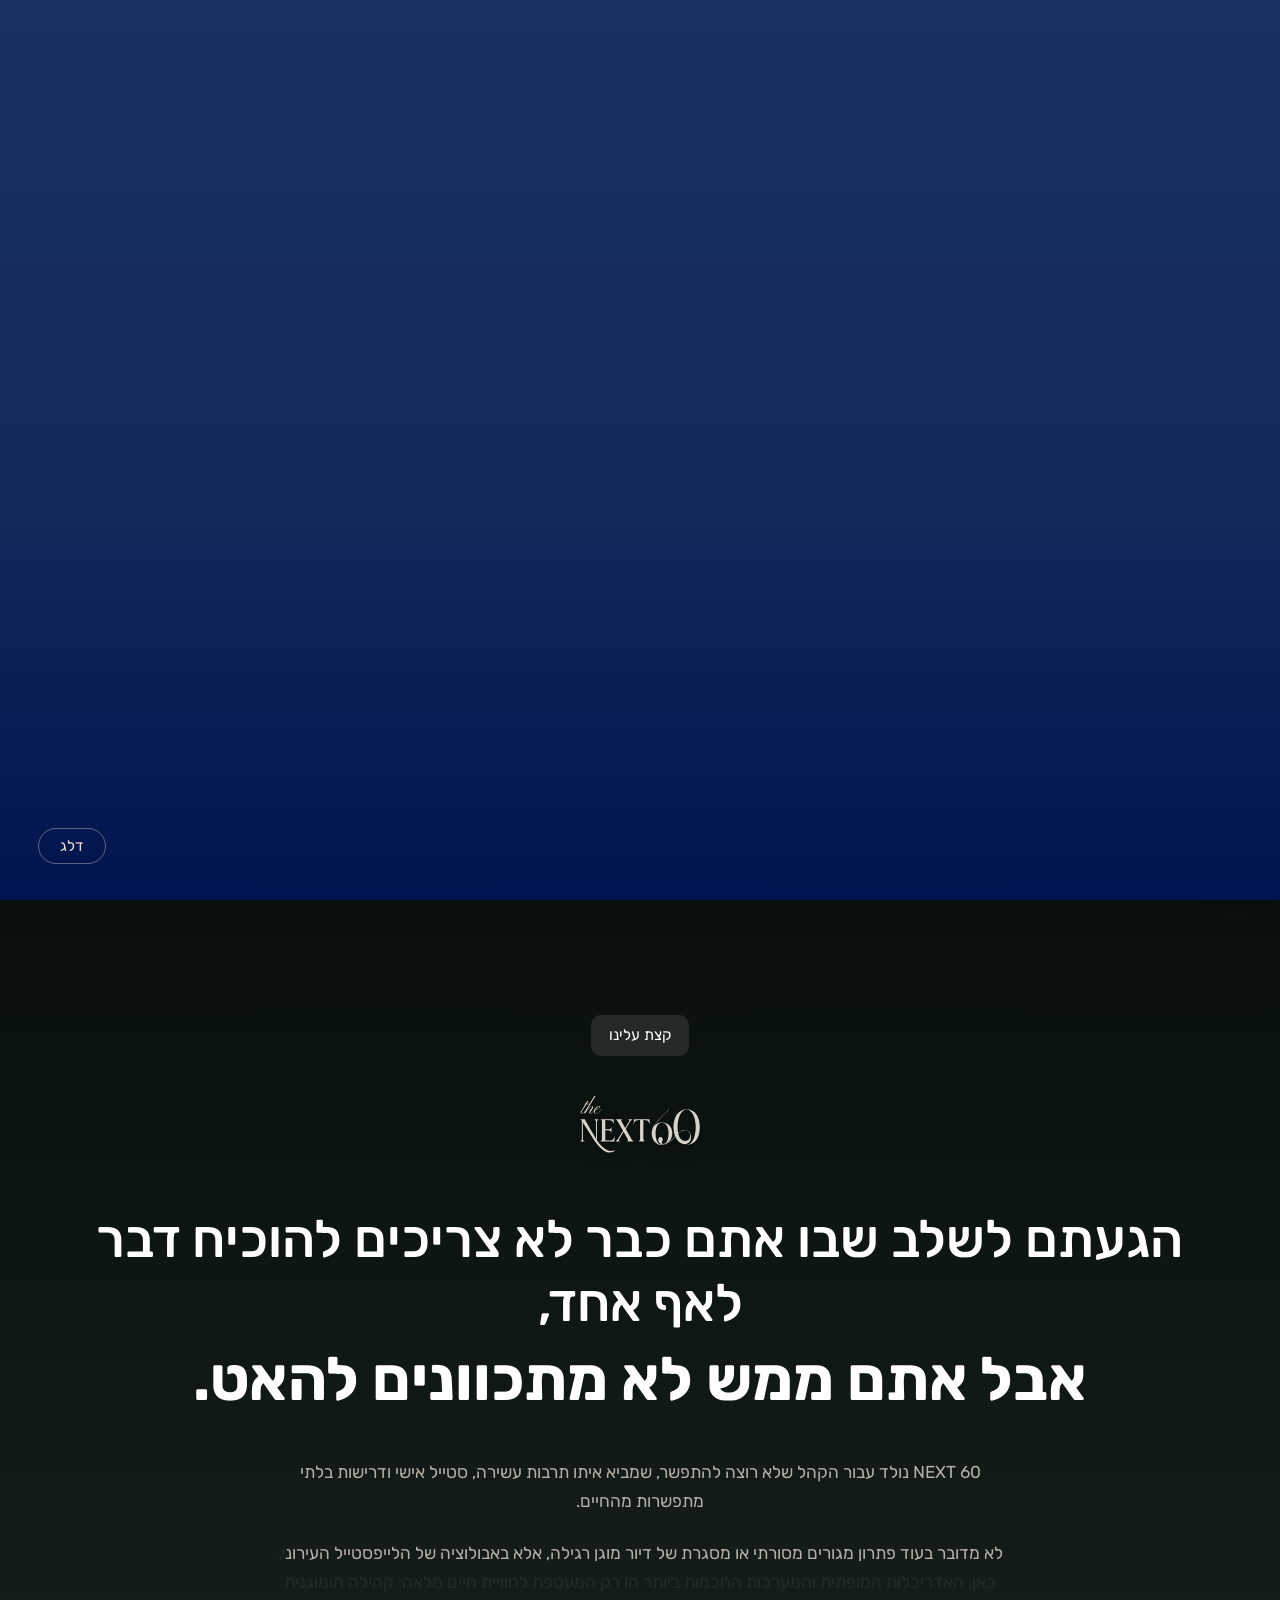
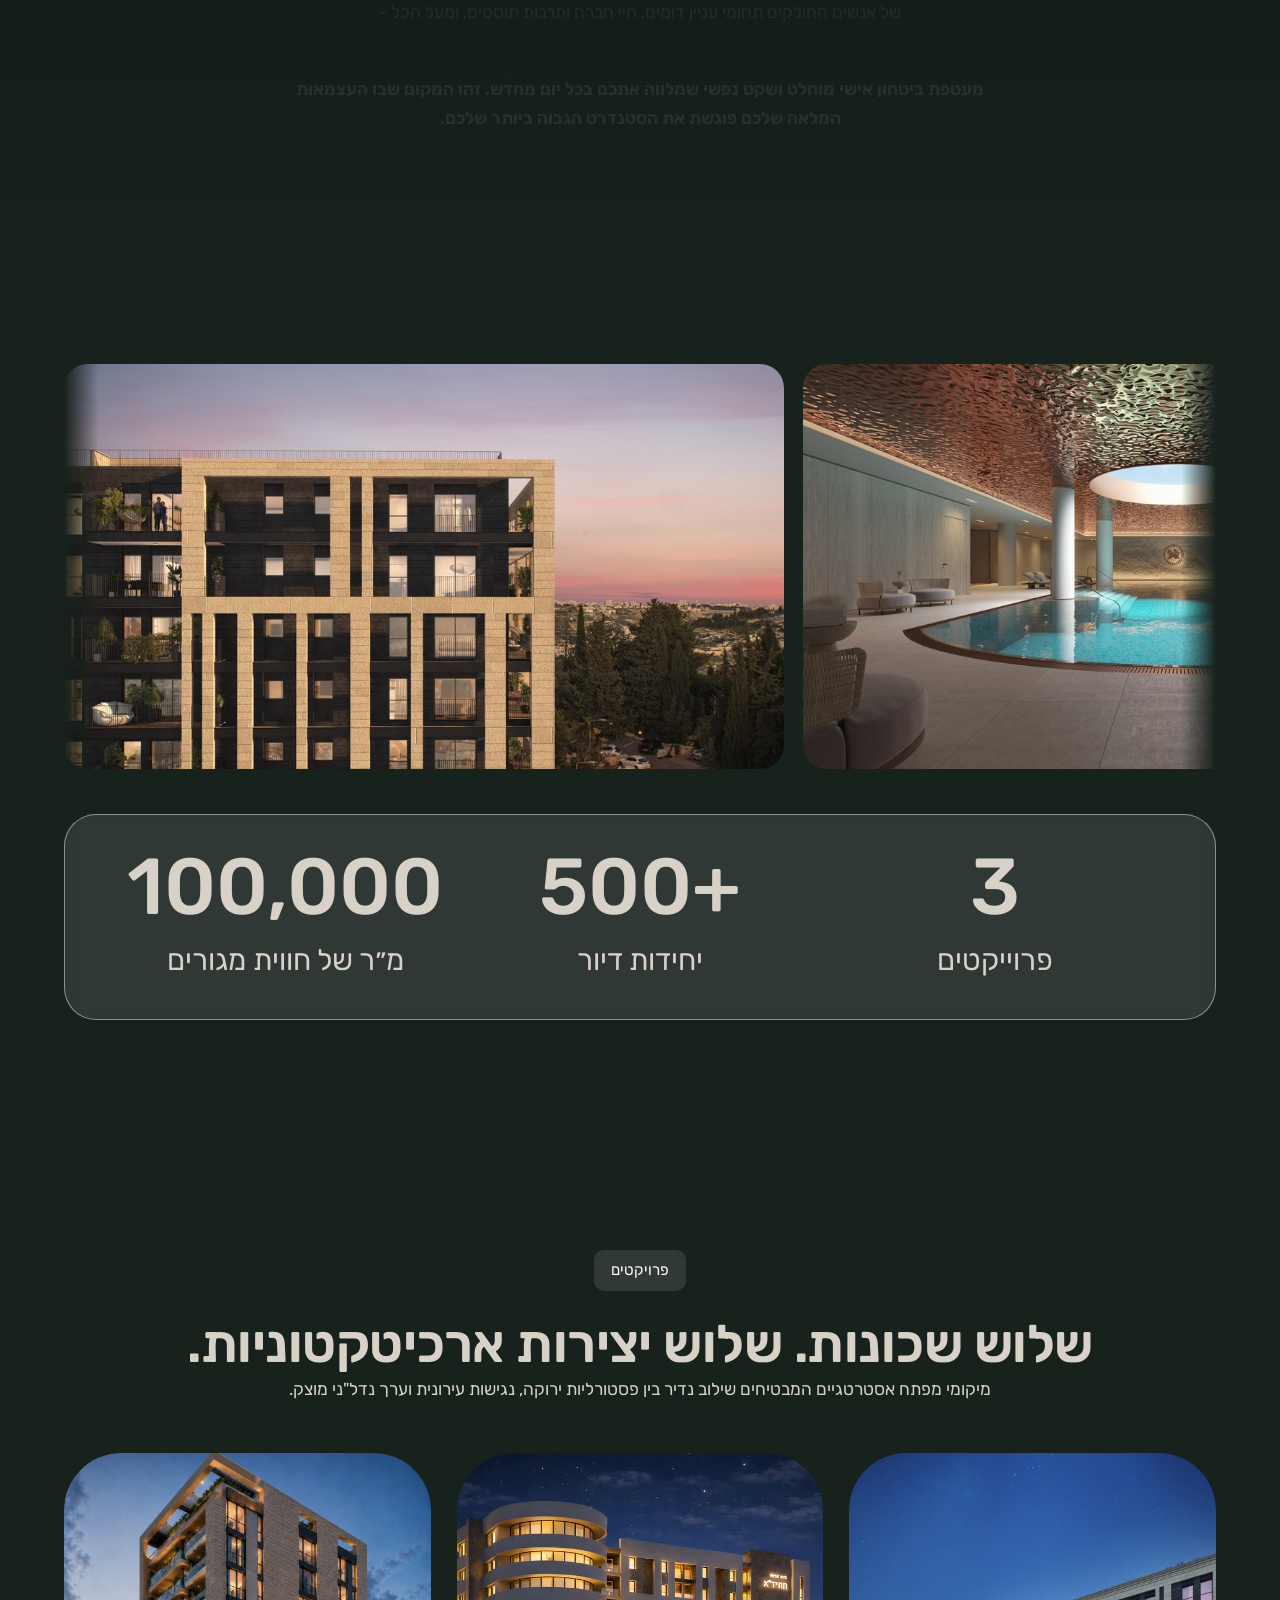
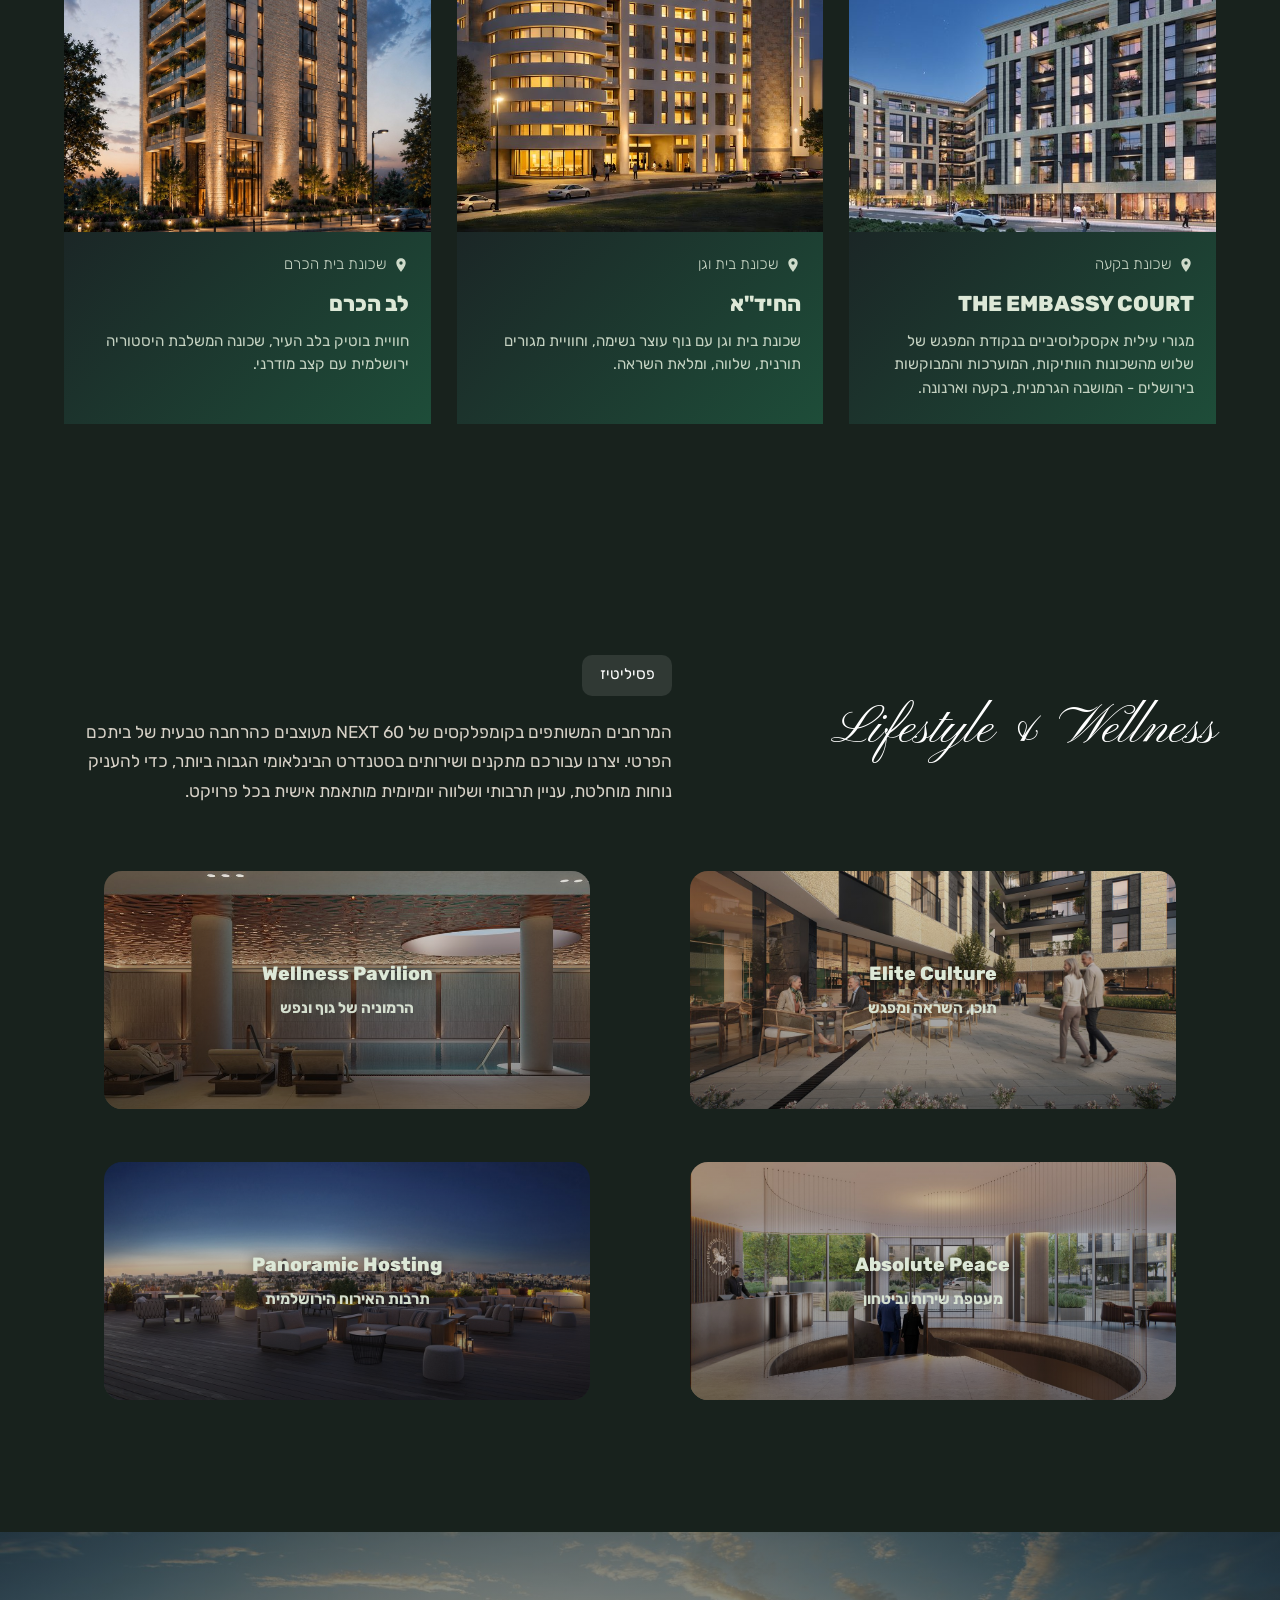
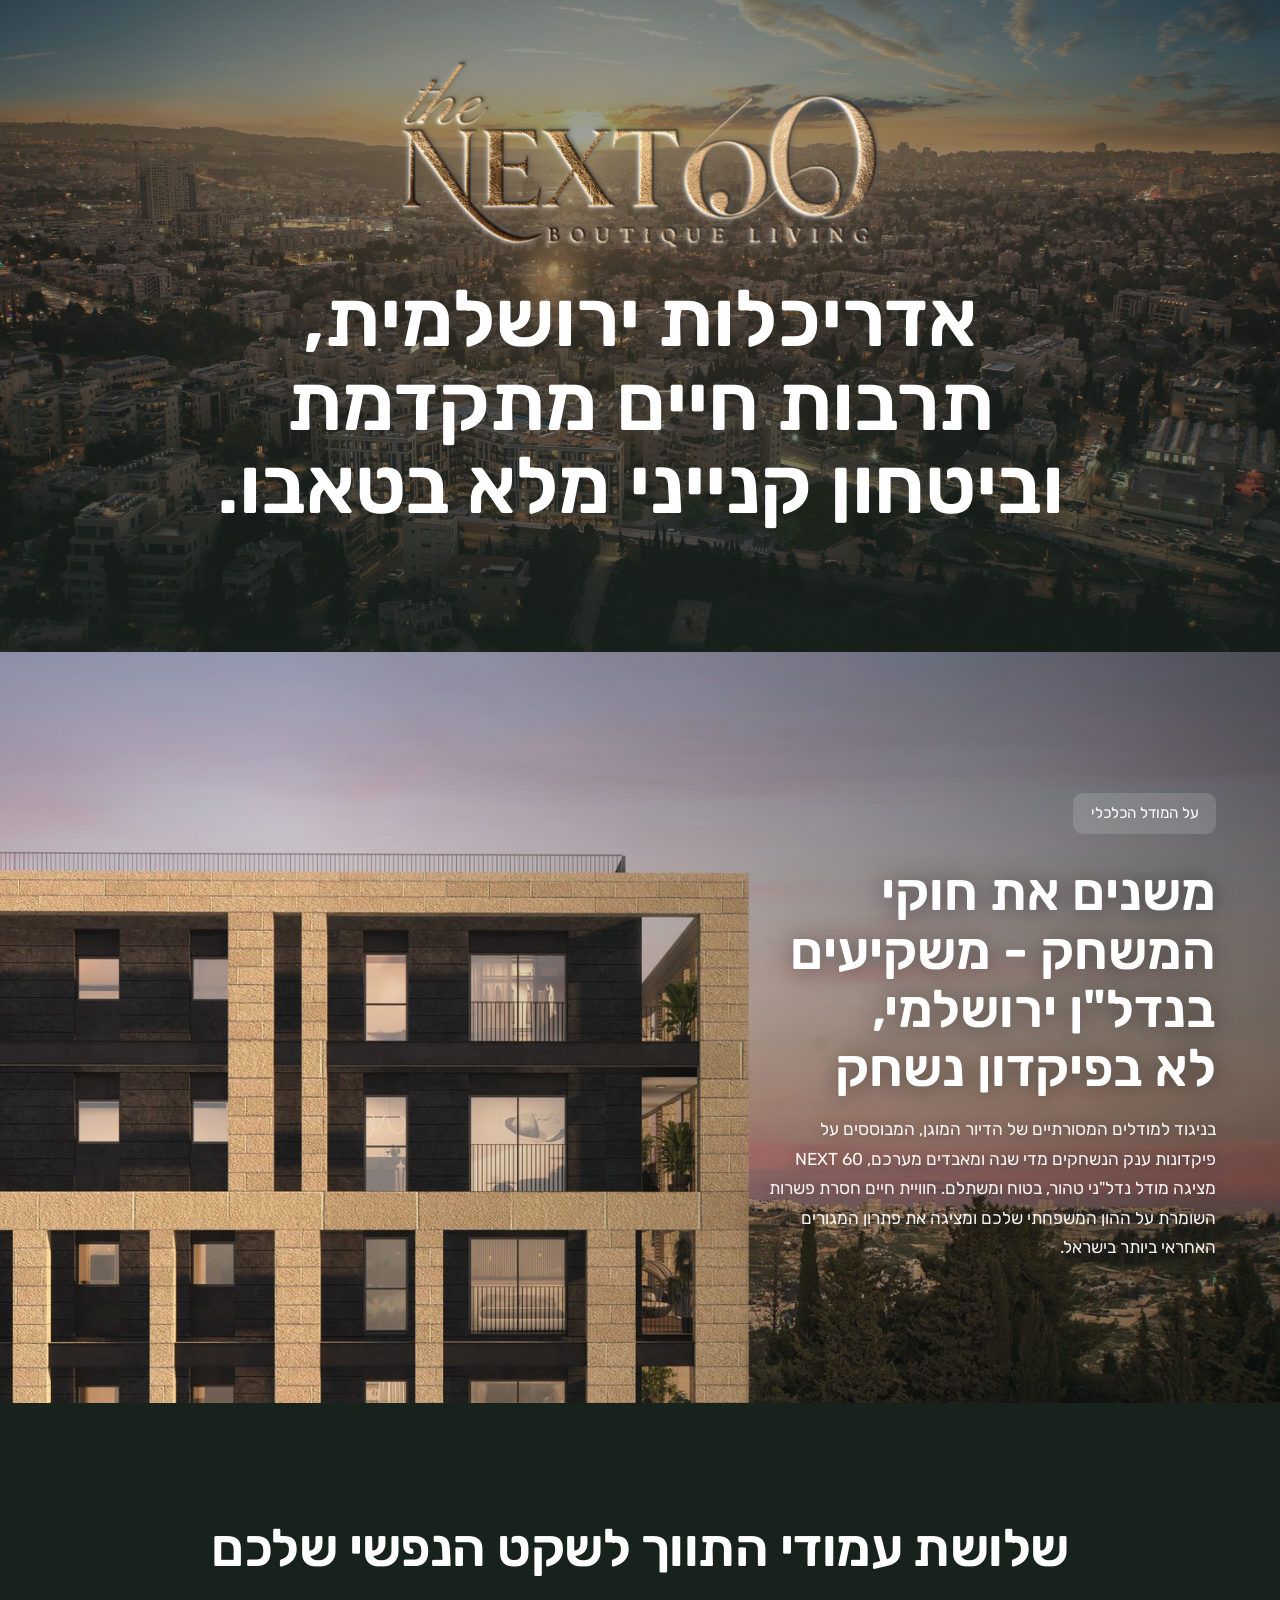
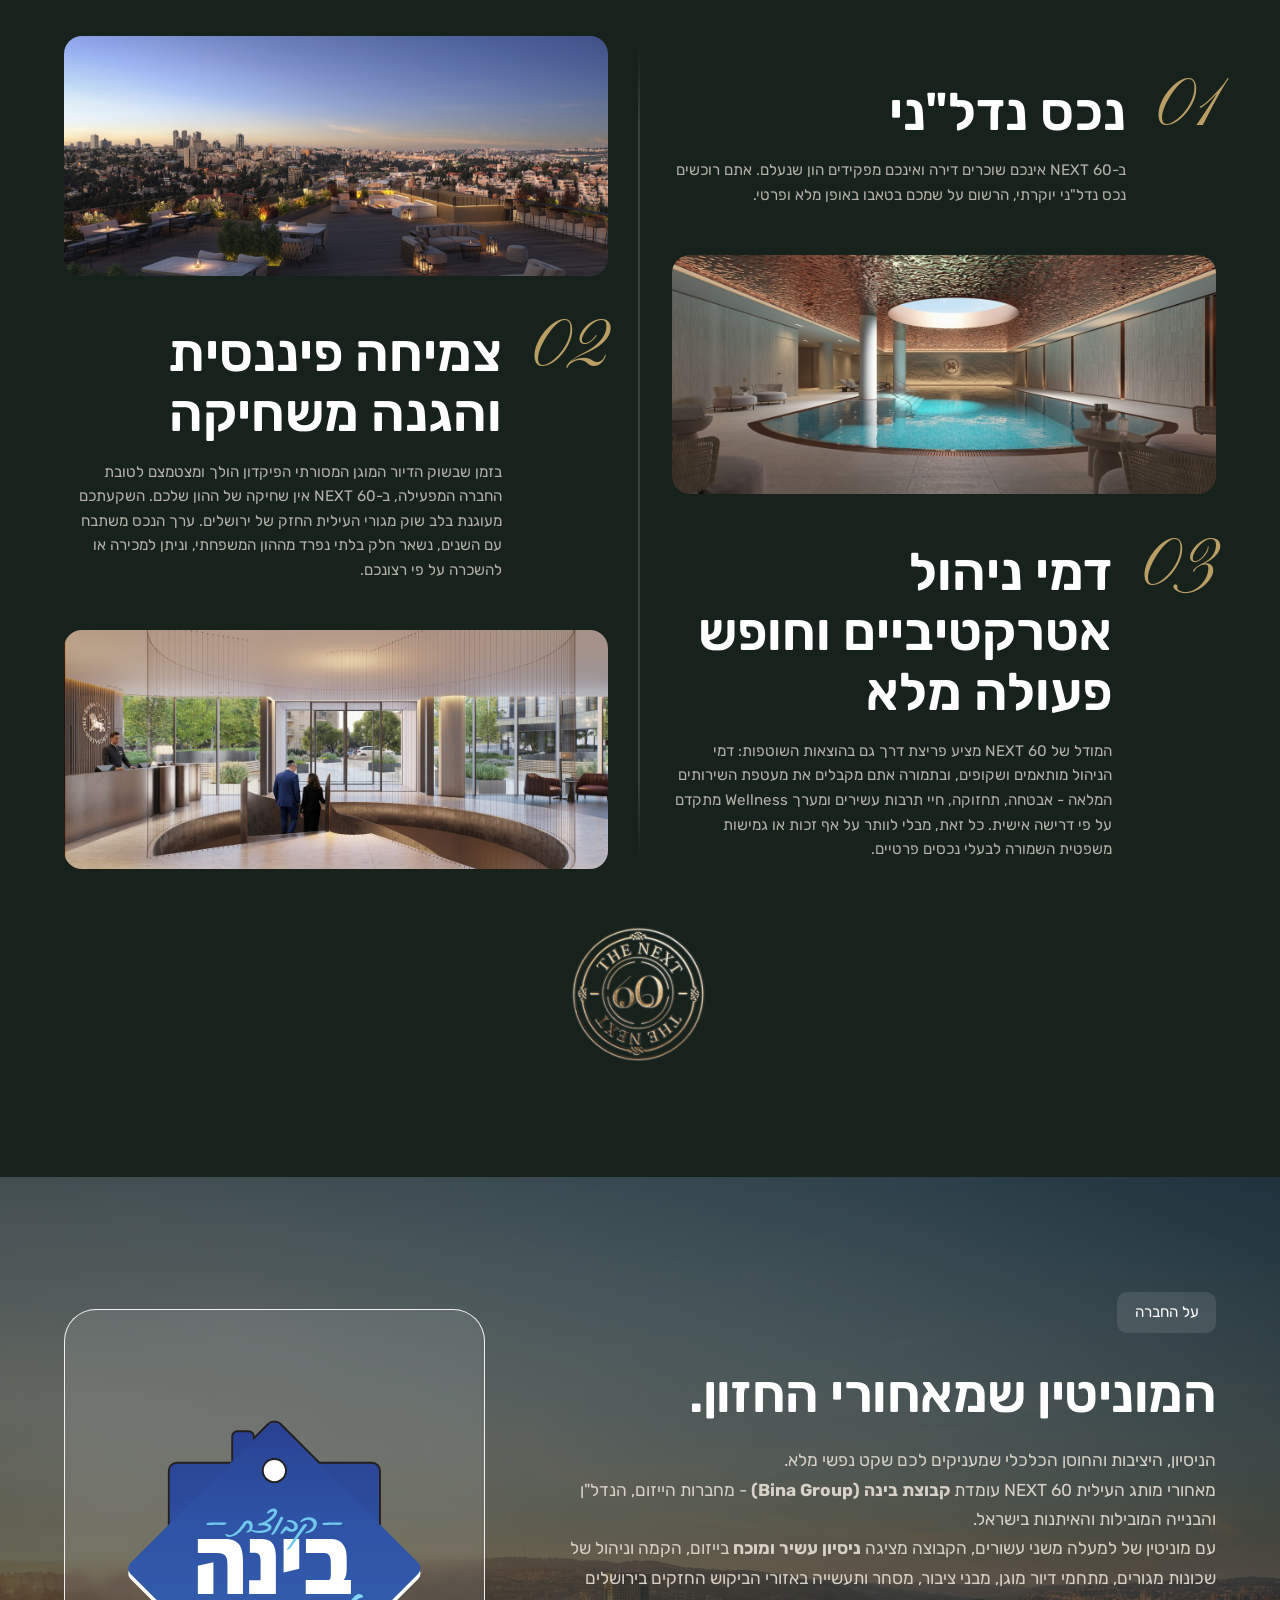
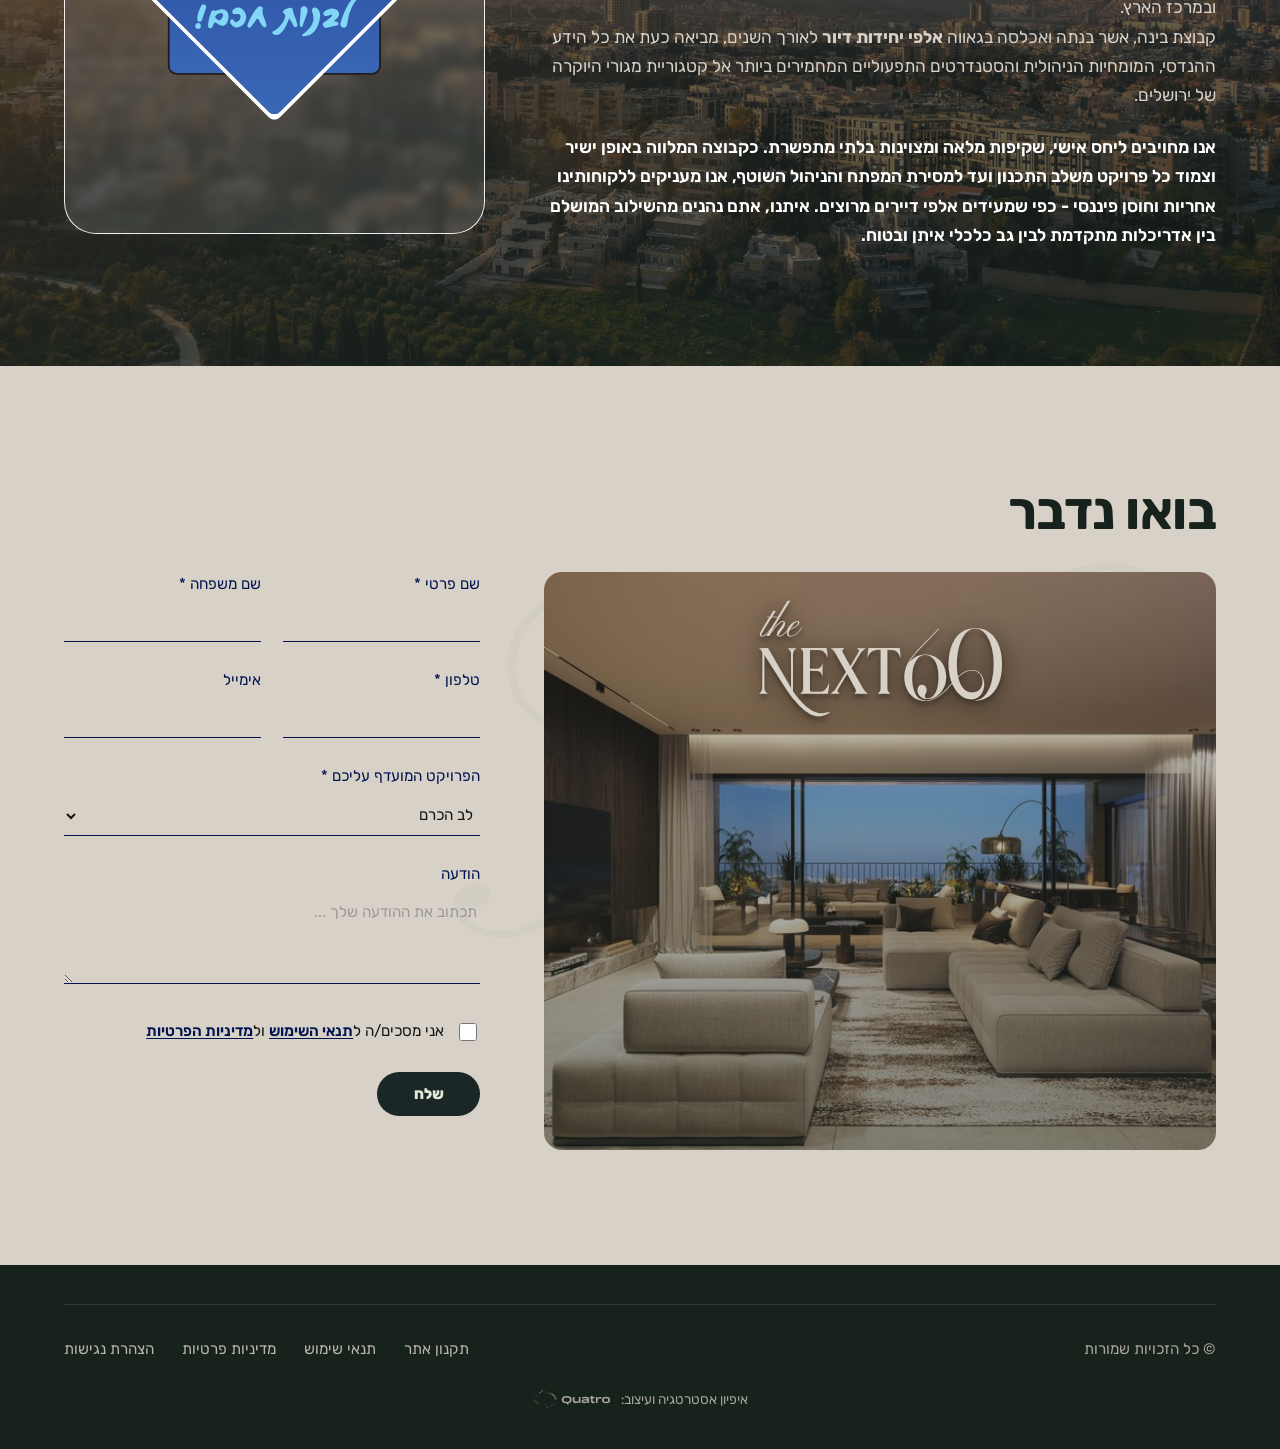
==== commit 2232f23d: "fix: replace em/en dashes with plain hyphen in all visible copy (he+en) 80 dashes replaced across in" ====
--- a/index.html
+++ b/index.html
@@ -3,10 +3,10 @@
 <head>
 <meta charset="UTF-8">
 <meta name="viewport" content="width=device-width, initial-scale=1.0">
-<title>The Next 60 — Boutique Living | קבוצת בינה</title>
-<meta name="description" content="The Next 60 — מגורי יוקרה אקסקלוסיביים לבני 60+ בירושלים. נכס בבעלות פרטית מלאה, קהילה נבחרת וסטנדרט בוטיק בלתי מתפשר. מבית קבוצת בינה.">
-<meta property="og:title" content="The Next 60 — Boutique Living | מגורי יוקרה לבני 60+">
-<meta property="og:description" content="לא מאטים — מתעצבים אל שיא הסטנדרט. מגורי יוקרה בוטיק לבני 60+ בלב ירושלים. The Next 60 · Luxury living, reimagined.">
+<title>The Next 60 - Boutique Living | קבוצת בינה</title>
+<meta name="description" content="The Next 60 - מגורי יוקרה אקסקלוסיביים לבני 60+ בירושלים. נכס בבעלות פרטית מלאה, קהילה נבחרת וסטנדרט בוטיק בלתי מתפשר. מבית קבוצת בינה.">
+<meta property="og:title" content="The Next 60 - Boutique Living | מגורי יוקרה לבני 60+">
+<meta property="og:description" content="לא מאטים - מתעצבים אל שיא הסטנדרט. מגורי יוקרה בוטיק לבני 60+ בלב ירושלים. The Next 60 · Luxury living, reimagined.">
 <meta property="og:type" content="website">
 <meta property="og:site_name" content="The Next 60">
 <meta property="og:url" content="https://next60.co.il/">
@@ -15,15 +15,15 @@
 <meta property="og:image:type" content="image/jpeg">
 <meta property="og:image:width" content="1200">
 <meta property="og:image:height" content="630">
-<meta property="og:image:alt" content="The Next 60 — מגורי יוקרה בוטיק בירושלים">
+<meta property="og:image:alt" content="The Next 60 - מגורי יוקרה בוטיק בירושלים">
 <meta property="og:locale" content="he_IL">
 <meta property="og:locale:alternate" content="en_US">
 <!-- Twitter Card -->
 <meta name="twitter:card" content="summary_large_image">
-<meta name="twitter:title" content="The Next 60 — Boutique Living | מגורי יוקרה לבני 60+">
-<meta name="twitter:description" content="לא מאטים — מתעצבים אל שיא הסטנדרט. מגורי יוקרה בוטיק לבני 60+ בלב ירושלים. The Next 60 · Luxury living, reimagined.">
+<meta name="twitter:title" content="The Next 60 - Boutique Living | מגורי יוקרה לבני 60+">
+<meta name="twitter:description" content="לא מאטים - מתעצבים אל שיא הסטנדרט. מגורי יוקרה בוטיק לבני 60+ בלב ירושלים. The Next 60 · Luxury living, reimagined.">
 <meta name="twitter:image" content="https://next60.co.il/assets/og-image.jpg">
-<meta name="twitter:image:alt" content="The Next 60 — מגורי יוקרה בוטיק בירושלים">
+<meta name="twitter:image:alt" content="The Next 60 - מגורי יוקרה בוטיק בירושלים">
 <link rel="canonical" href="https://next60.co.il/">
 <link rel="icon" type="image/png" sizes="256x256" href="assets/brand/favicon.png">
 <link rel="icon" type="image/x-icon" href="assets/brand/favicon.ico">
@@ -60,8 +60,8 @@
 <!-- ===== Navbar ===== -->
 <header class="nav" id="nav">
   <div class="nav-brand">
-    <a href="#hero" class="nav-logo" aria-label="The Next 60 — דף הבית">
-      <img src="assets/brand/wordmark.svg" alt="The Next 60 — Boutique Living" width="200" height="116">
+    <a href="#hero" class="nav-logo" aria-label="The Next 60 - דף הבית">
+      <img src="assets/brand/wordmark.svg" alt="The Next 60 - Boutique Living" width="200" height="116">
     </a>
     <a class="nav-seal" href="#hero" aria-label="The Next 60"><img src="assets/figma/seal.png" alt="" aria-hidden="true" width="64" height="62"></a>
   </div>
@@ -86,7 +86,7 @@
   <div class="hero-bg"><img src="assets/figma/hero-night.jpg" alt="הדמיית מתחם The Next 60 בשעת לילה על רקע שמי ירושלים" fetchpriority="high" width="1440" height="952"></div>
   <div class="hero-inner">
     <h1 class="hero-title" id="hero-title" data-i18n="hero_title">הפרק הבא שלכם מתחיל עכשיו</h1>
-    <p class="hero-sub" data-i18n="hero_sub">החיים מעבר לגיל 60 לא מאטים – הם מתעצבים אל שיא הסטנדרט.<br>THE NEXT 60: תפיסה מעודכנת למגורי יוקרה לבני 60+. כאן, חוויית מגורים אקסקלוסיבית וקהילה הומוגנית נבחרת, פוגשות את הביטחון האישי והפיננסי המוחלט של נכס בבעלותכם הפרטית המלאה.</p>
+    <p class="hero-sub" data-i18n="hero_sub">החיים מעבר לגיל 60 לא מאטים - הם מתעצבים אל שיא הסטנדרט.<br>THE NEXT 60: תפיסה מעודכנת למגורי יוקרה לבני 60+. כאן, חוויית מגורים אקסקלוסיבית וקהילה הומוגנית נבחרת, פוגשות את הביטחון האישי והפיננסי המוחלט של נכס בבעלותכם הפרטית המלאה.</p>
   </div>
   <img class="hero-seal" src="assets/figma/seal.png" alt="" aria-hidden="true" width="120" height="116">
   <div class="scroll-cue" aria-hidden="true"><span class="scroll-cue-label">Scroll</span><span class="scroll-cue-line"></span></div>
@@ -102,7 +102,7 @@
     <h2 class="manifesto-head tw-scroll" data-i18n="brand_head">הגעתם לשלב שבו אתם כבר לא צריכים להוכיח דבר לאף אחד, <strong class="hl">אבל אתם ממש לא מתכוונים להאט.</strong></h2>
     <div class="manifesto-cols">
       <p class="tw-scroll" data-i18n="brand_p1">NEXT 60 נולד עבור הקהל שלא רוצה להתפשר, שמביא איתו תרבות עשירה, סטייל אישי ודרישות בלתי מתפשרות מהחיים.</p>
-      <p class="tw-scroll" data-i18n="brand_p2">לא מדובר בעוד פתרון מגורים מסורתי או מסגרת של דיור מוגן רגילה, אלא באבולוציה של הלייפסטייל העירוני. כאן, האדריכלות המופתית והמערכות החכמות ביותר הן רק המעטפת לחוויית חיים מלאה: קהילה הומוגנית של אנשים החולקים תחומי עניין דומים, חיי חברה ותרבות תוססים, ומעל הכל –</p>
+      <p class="tw-scroll" data-i18n="brand_p2">לא מדובר בעוד פתרון מגורים מסורתי או מסגרת של דיור מוגן רגילה, אלא באבולוציה של הלייפסטייל העירוני. כאן, האדריכלות המופתית והמערכות החכמות ביותר הן רק המעטפת לחוויית חיים מלאה: קהילה הומוגנית של אנשים החולקים תחומי עניין דומים, חיי חברה ותרבות תוססים, ומעל הכל -</p>
       <p class="manifesto-tag tw-scroll" data-i18n="brand_tag">מעטפת ביטחון אישי מוחלט ושקט נפשי שמלווה אתכם בכל יום מחדש. זהו המקום שבו העצמאות המלאה שלכם פוגשת את הסטנדרט הגבוה ביותר שלכם.</p>
     </div>
   </div>
@@ -169,7 +169,7 @@
         <div class="proj-cap">
           <p class="proj-loc"><span class="loc-icon" aria-hidden="true"></span><span data-i18n="proj3_loc">שכונת בקעה</span></p>
           <h3 class="proj-title" data-i18n="proj3_title">THE EMBASSY COURT</h3>
-          <p class="proj-desc" data-i18n="proj3_desc">מגורי עילית אקסקלוסיביים בנקודת המפגש של שלוש מהשכונות הוותיקות, המוערכות והמבוקשות בירושלים – המושבה הגרמנית, בקעה וארנונה.</p>
+          <p class="proj-desc" data-i18n="proj3_desc">מגורי עילית אקסקלוסיביים בנקודת המפגש של שלוש מהשכונות הוותיקות, המוערכות והמבוקשות בירושלים - המושבה הגרמנית, בקעה וארנונה.</p>
         </div>
       </article>
     </div>
@@ -201,7 +201,7 @@
 <section class="banner" aria-labelledby="banner-head">
   <div class="banner-bg"><img src="assets/figma/cityscape.jpg" alt="נוף ירושלים בשעת בין-ערביים" loading="lazy" width="2200" height="1238"></div>
   <div class="banner-inner reveal">
-    <img class="banner-logo" src="assets/brand/gold-logo.png" alt="The Next 60 — Boutique Living" width="1200" height="486">
+    <img class="banner-logo" src="assets/brand/gold-logo.png" alt="The Next 60 - Boutique Living" width="1200" height="486">
     <h2 class="banner-head" id="banner-head" data-i18n="banner_head">אדריכלות ירושלמית, תרבות חיים מתקדמת וביטחון קנייני מלא בטאבו.</h2>
   </div>
 </section>
@@ -239,7 +239,7 @@
           <span class="pillar-num" aria-hidden="true">03</span>
           <div class="pillar-text">
             <h3 class="pillar-title" data-i18n="pillar3_t">דמי ניהול אטרקטיביים וחופש פעולה מלא</h3>
-            <p class="pillar-desc" data-i18n="pillar3_d">המודל של NEXT 60 מציע פריצת דרך גם בהוצאות השוטפות: דמי הניהול מותאמים ושקופים, ובתמורה אתם מקבלים את מעטפת השירותים המלאה – אבטחה, תחזוקה, חיי תרבות עשירים ומערך Wellness מתקדם על פי דרישה אישית. כל זאת, מבלי לוותר על אף זכות או גמישות משפטית השמורה לבעלי נכסים פרטיים.</p>
+            <p class="pillar-desc" data-i18n="pillar3_d">המודל של NEXT 60 מציע פריצת דרך גם בהוצאות השוטפות: דמי הניהול מותאמים ושקופים, ובתמורה אתם מקבלים את מעטפת השירותים המלאה - אבטחה, תחזוקה, חיי תרבות עשירים ומערך Wellness מתקדם על פי דרישה אישית. כל זאת, מבלי לוותר על אף זכות או גמישות משפטית השמורה לבעלי נכסים פרטיים.</p>
           </div>
         </div>
       </div>
@@ -279,14 +279,14 @@
   <div class="about-bg"><img src="assets/figma/about-bg.jpg" alt="" aria-hidden="true" loading="lazy" width="2000" height="1116"></div>
   <div class="container">
     <div class="about-grid">
-      <div class="about-badge reveal"><img src="assets/figma/bina-badge.svg" alt="קבוצת בינה — בונה אמון" width="771" height="785"></div>
+      <div class="about-badge reveal"><img src="assets/figma/bina-badge.svg" alt="קבוצת בינה - בונה אמון" width="771" height="785"></div>
       <div class="about-body">
         <span class="eyebrow reveal" data-i18n="about_eyebrow">על החברה</span>
         <h2 class="h2 reveal" id="about-title" data-i18n="about_title">המוניטין שמאחורי החזון.</h2>
         <p class="lead reveal" data-i18n="about_lead">הניסיון, היציבות והחוסן הכלכלי שמעניקים לכם שקט נפשי מלא.</p>
-        <p class="reveal" data-i18n="about_p1">מאחורי מותג העילית NEXT 60 עומדת קבוצת בינה (Bina Group) – מחברות הייזום, הנדל"ן והבנייה המובילות והאיתנות בישראל. עם מוניטין של למעלה משני עשורים, הקבוצה מציגה ניסיון עשיר ומוכח בייזום, הקמה וניהול של שכונות מגורים, מתחמי דיור מוגן, מבני ציבור, מסחר ותעשייה באזורי הביקוש החזקים בירושלים ובמרכז הארץ.</p>
+        <p class="reveal" data-i18n="about_p1">מאחורי מותג העילית NEXT 60 עומדת קבוצת בינה (Bina Group) - מחברות הייזום, הנדל"ן והבנייה המובילות והאיתנות בישראל. עם מוניטין של למעלה משני עשורים, הקבוצה מציגה ניסיון עשיר ומוכח בייזום, הקמה וניהול של שכונות מגורים, מתחמי דיור מוגן, מבני ציבור, מסחר ותעשייה באזורי הביקוש החזקים בירושלים ובמרכז הארץ.</p>
         <p class="reveal" data-i18n="about_p2">קבוצת בינה, אשר בנתה ואכלסה בגאווה אלפי יחידות דיור לאורך השנים, מביאה כעת את כל הידע ההנדסי, המומחיות הניהולית והסטנדרטים התפעוליים המחמירים ביותר אל קטגוריית מגורי היוקרה של ירושלים.</p>
-        <p class="about-emph reveal" data-i18n="about_p3">אנו מחויבים ליחס אישי, שקיפות מלאה ומצוינות בלתי מתפשרת. כקבוצה המלווה באופן ישיר וצמוד כל פרויקט משלב התכנון ועד למסירת המפתח והניהול השוטף, אנו מעניקים ללקוחותינו אחריות וחוסן פיננסי – כפי שמעידים אלפי דיירים מרוצים. איתנו, אתם נהנים מהשילוב המושלם בין אדריכלות מתקדמת לבין גב כלכלי איתן ובטוח.</p>
+        <p class="about-emph reveal" data-i18n="about_p3">אנו מחויבים ליחס אישי, שקיפות מלאה ומצוינות בלתי מתפשרת. כקבוצה המלווה באופן ישיר וצמוד כל פרויקט משלב התכנון ועד למסירת המפתח והניהול השוטף, אנו מעניקים ללקוחותינו אחריות וחוסן פיננסי - כפי שמעידים אלפי דיירים מרוצים. איתנו, אתם נהנים מהשילוב המושלם בין אדריכלות מתקדמת לבין גב כלכלי איתן ובטוח.</p>
       </div>
     </div>
   </div>
@@ -347,14 +347,14 @@
       <a href="accessibility.html" data-i18n="footer_a11y">הצהרת נגישות</a>
     </nav>
   </div>
-  <p class="footer-credit"><span data-i18n="footer_credit">איפיון אסטרטגיה ועיצוב:</span> <a class="footer-credit-link" href="https://qutro.co.il" target="_blank" rel="noopener" aria-label="Quatro — אתר המעצבת"><img src="assets/brand/quatro.svg" alt="Quatro" width="122" height="29"></a></p>
+  <p class="footer-credit"><span data-i18n="footer_credit">איפיון אסטרטגיה ועיצוב:</span> <a class="footer-credit-link" href="https://qutro.co.il" target="_blank" rel="noopener" aria-label="Quatro - אתר המעצבת"><img src="assets/brand/quatro.svg" alt="Quatro" width="122" height="29"></a></p>
 </footer>
 
 <!-- ===== Embassy Court video modal ===== -->
 <div class="video-modal" id="embassyModal" role="dialog" aria-modal="true" aria-labelledby="vmTitle" hidden>
   <div class="video-modal__backdrop" data-video-close></div>
   <div class="video-modal__dialog" role="document">
-    <h2 id="vmTitle" class="visually-hidden" data-i18n="video_title">סרטון פרויקט — THE EMBASSY COURT</h2>
+    <h2 id="vmTitle" class="visually-hidden" data-i18n="video_title">סרטון פרויקט - THE EMBASSY COURT</h2>
     <button class="video-modal__close" type="button" data-video-close data-i18n-aria="video_close" aria-label="סגור">
       <span aria-hidden="true">&times;</span>
     </button>
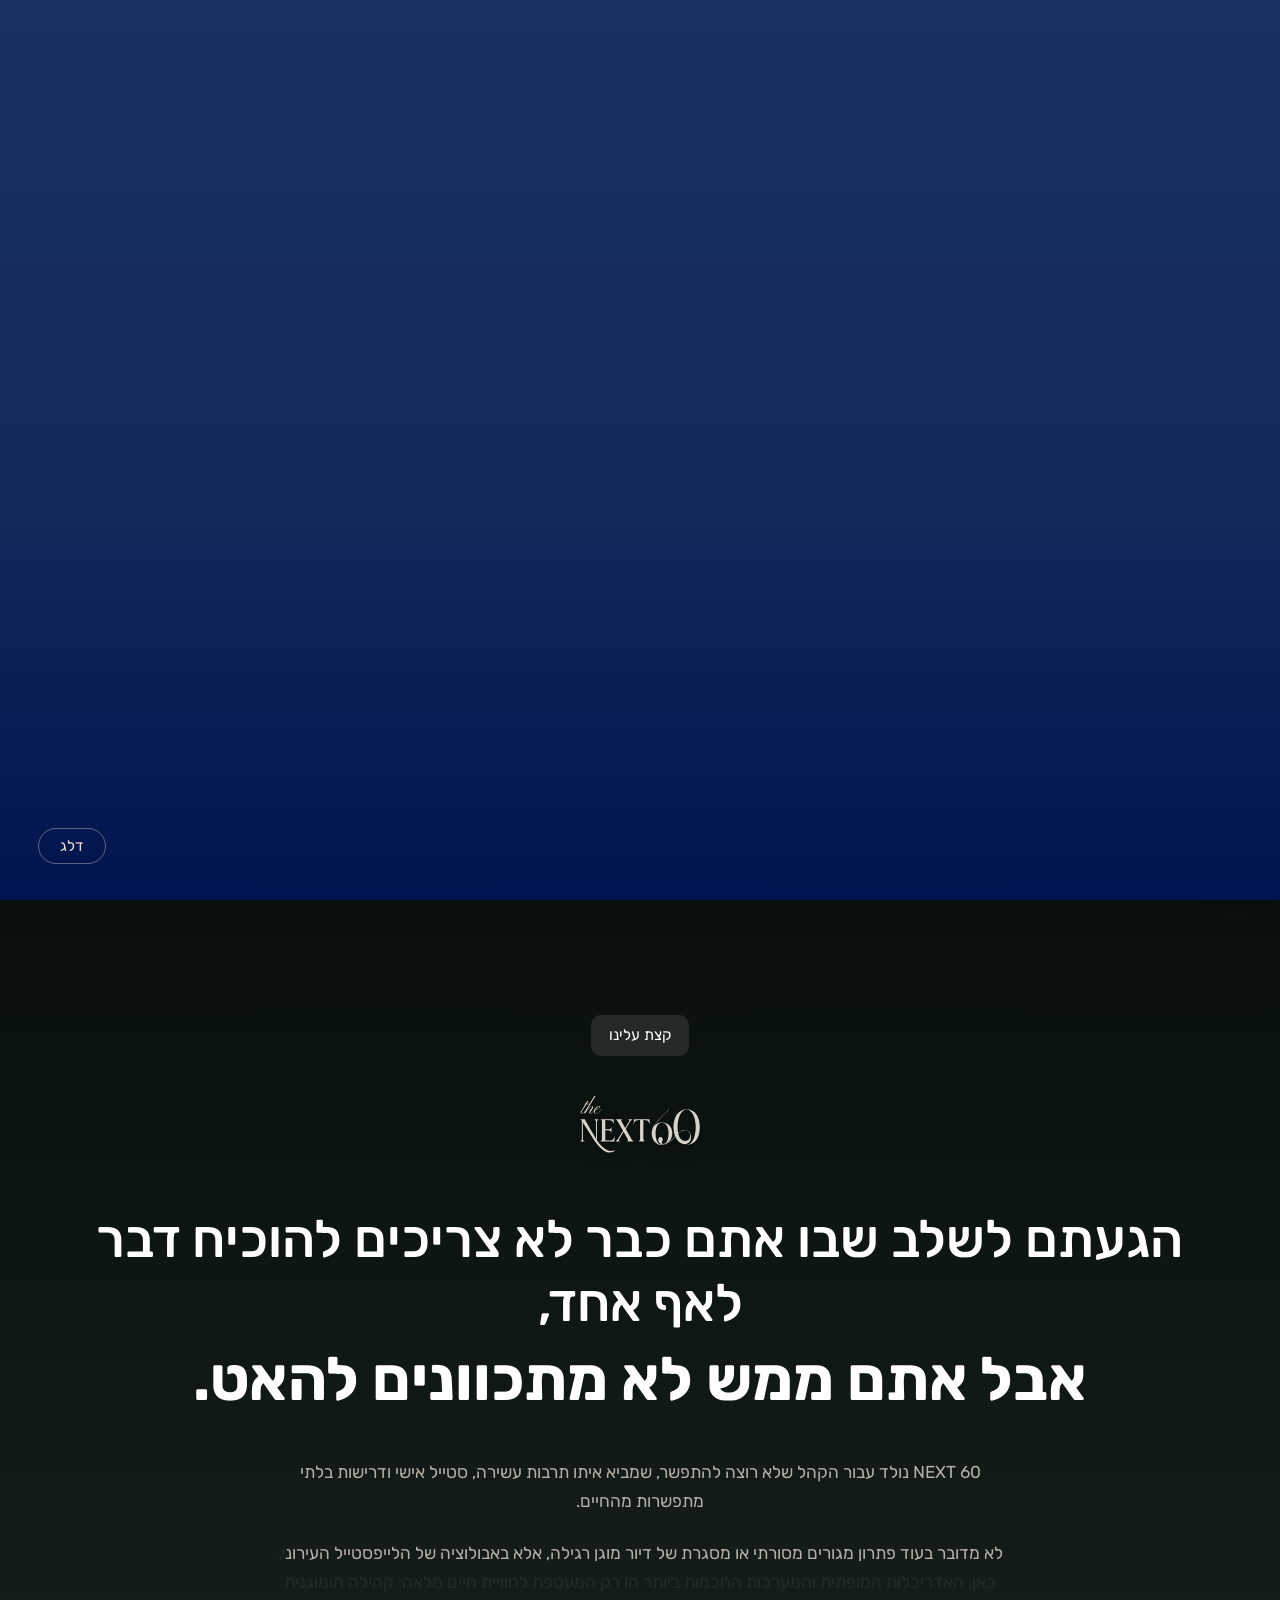
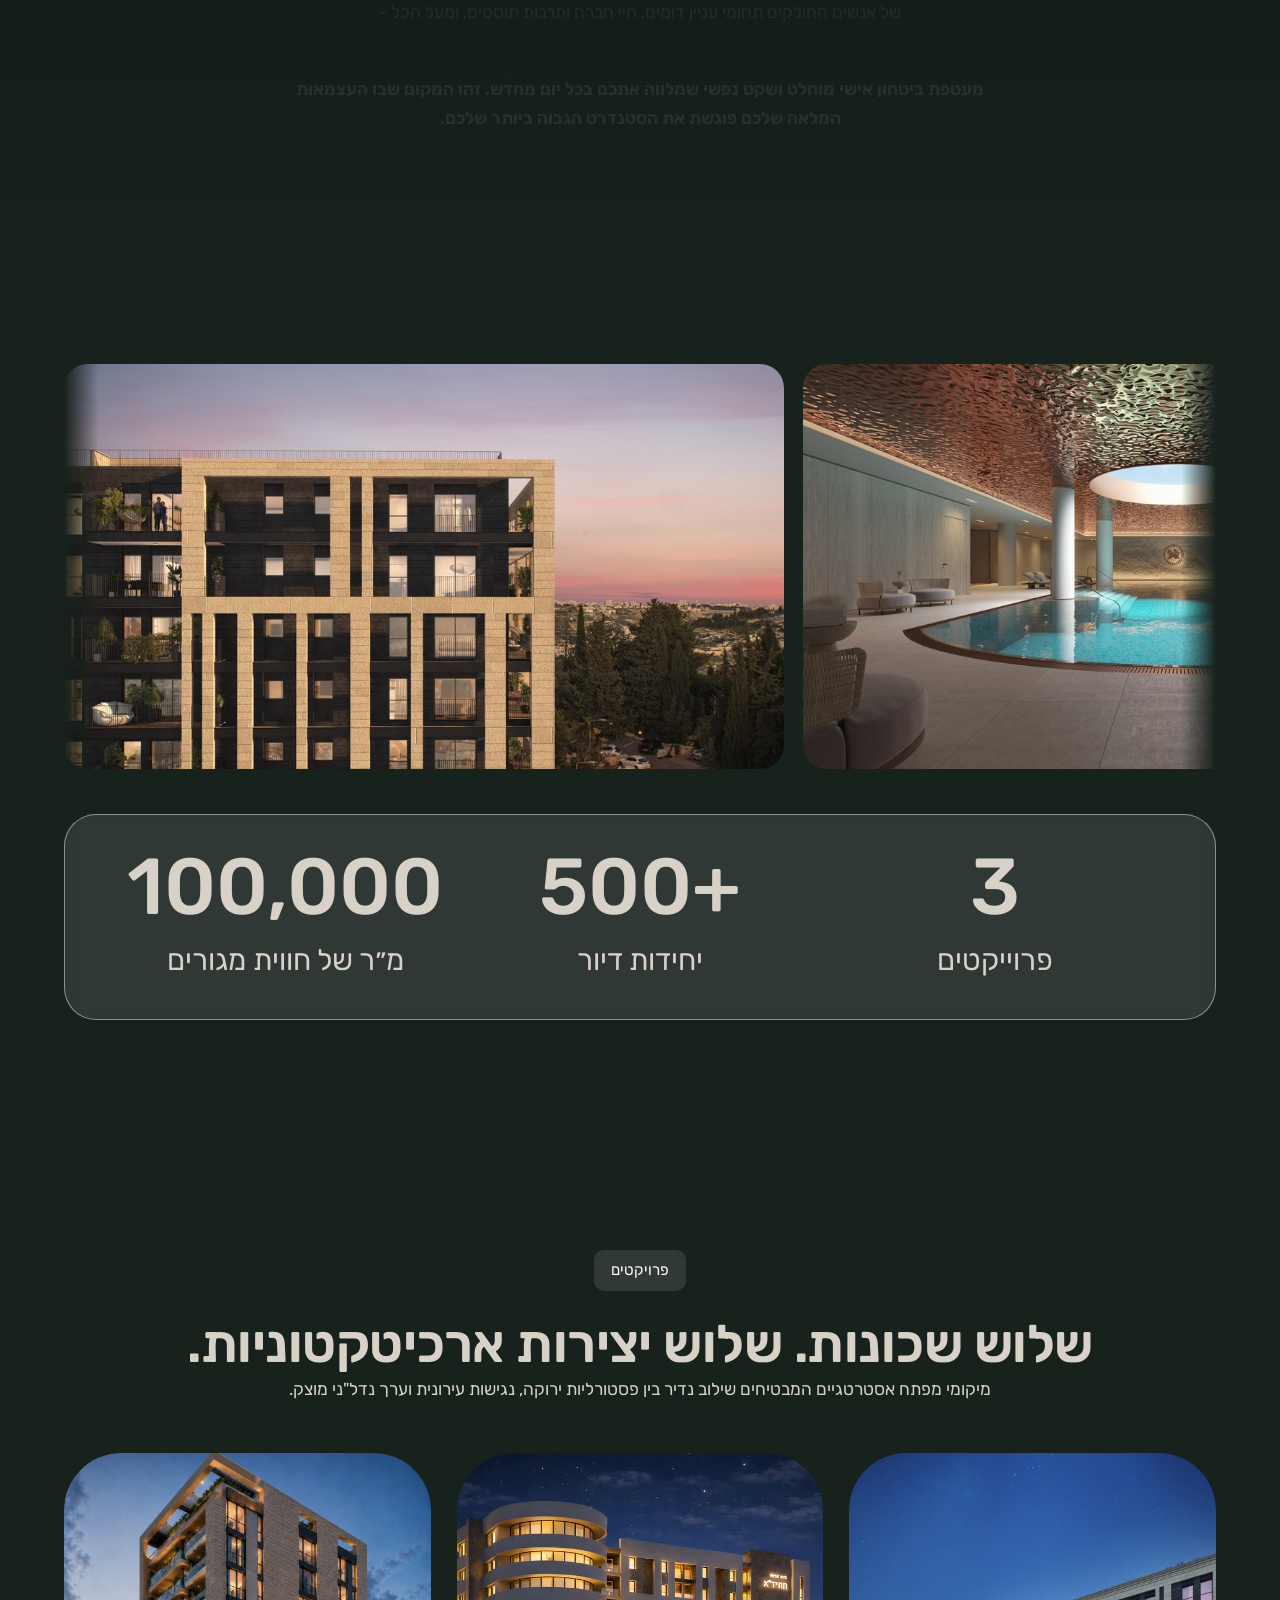
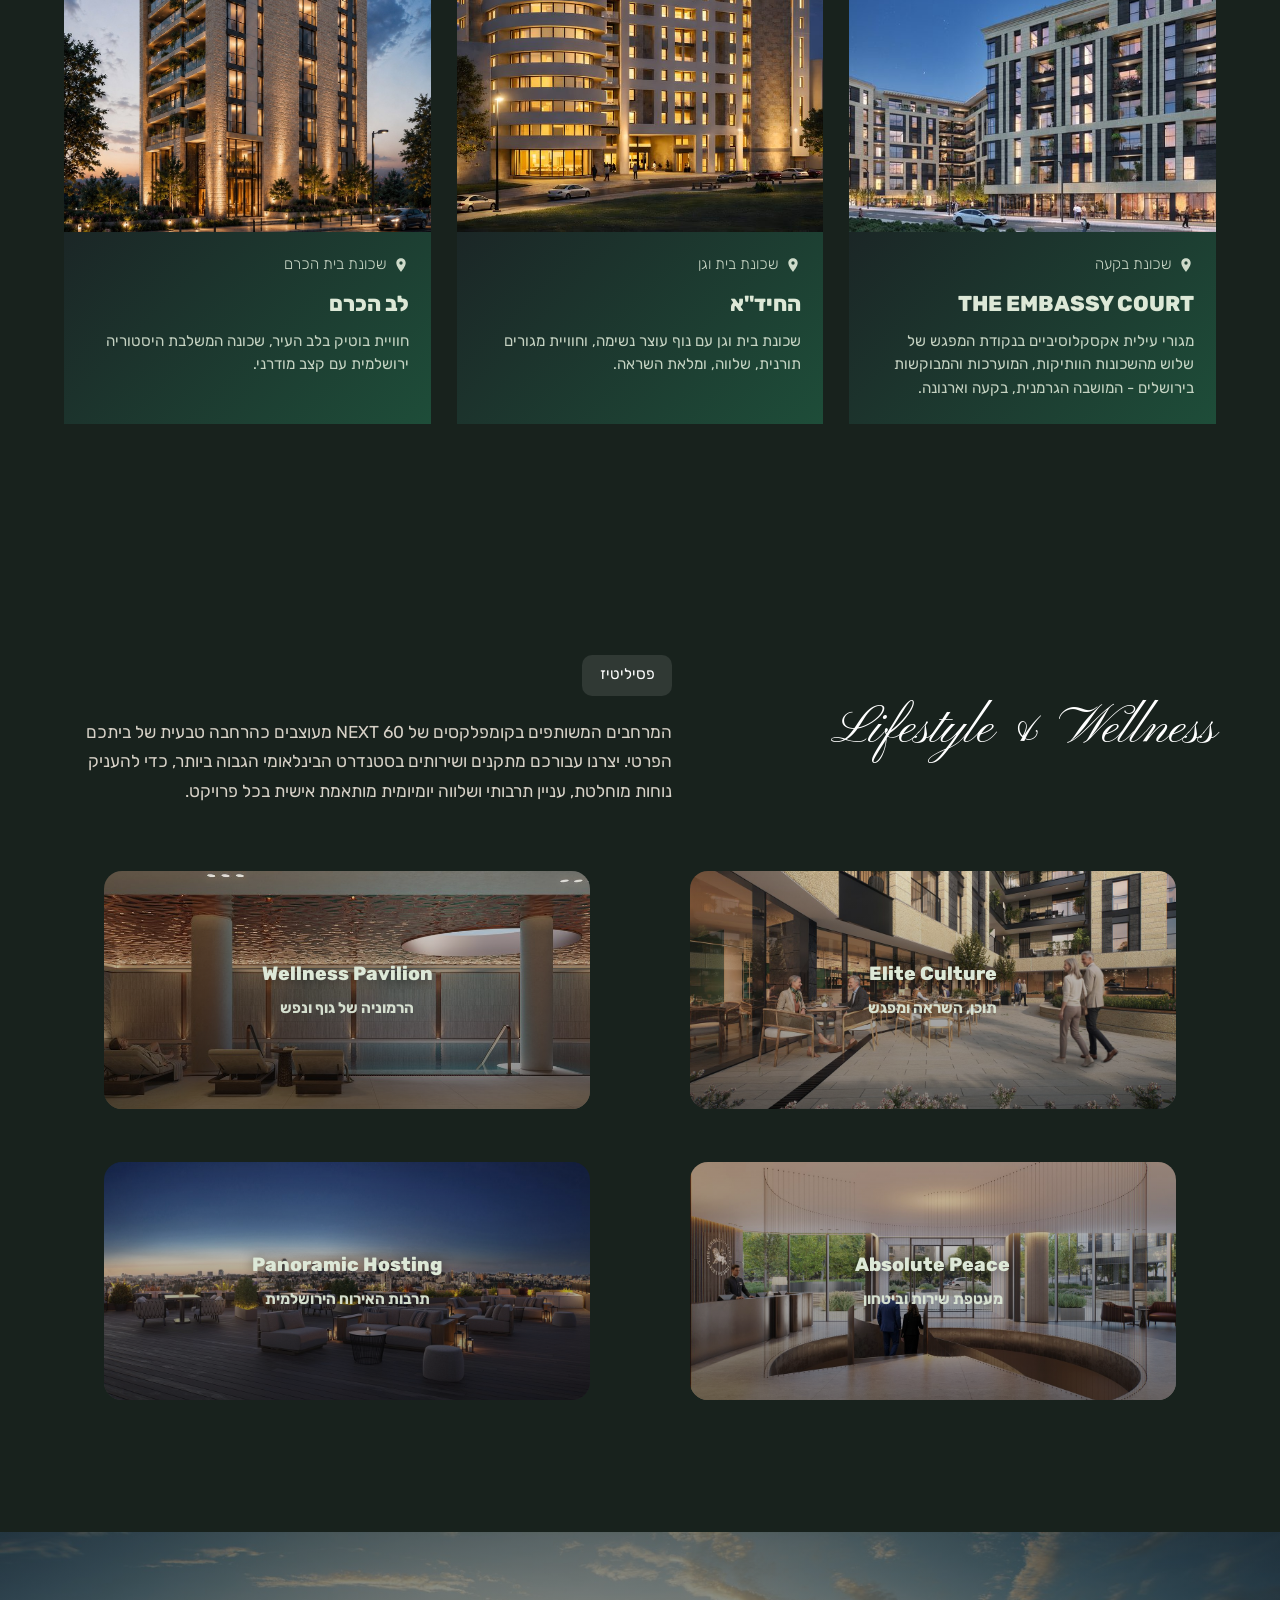
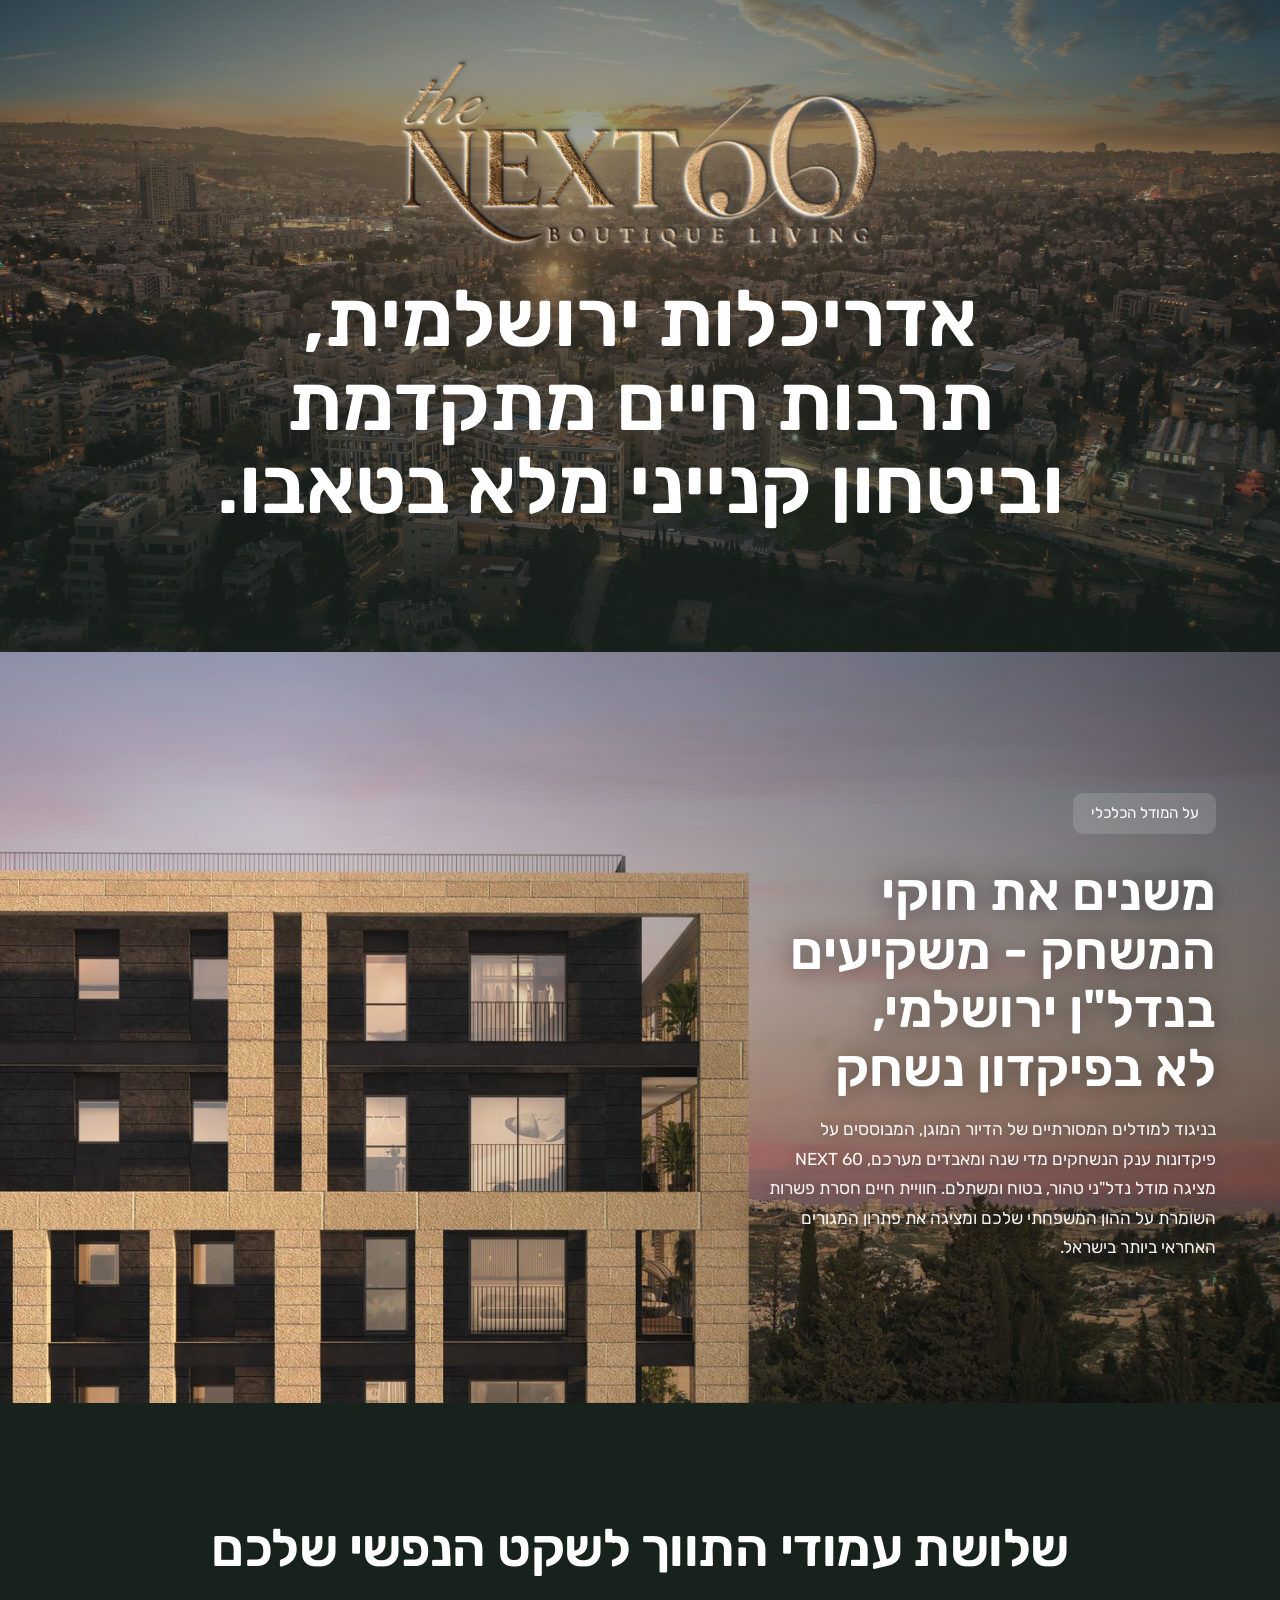
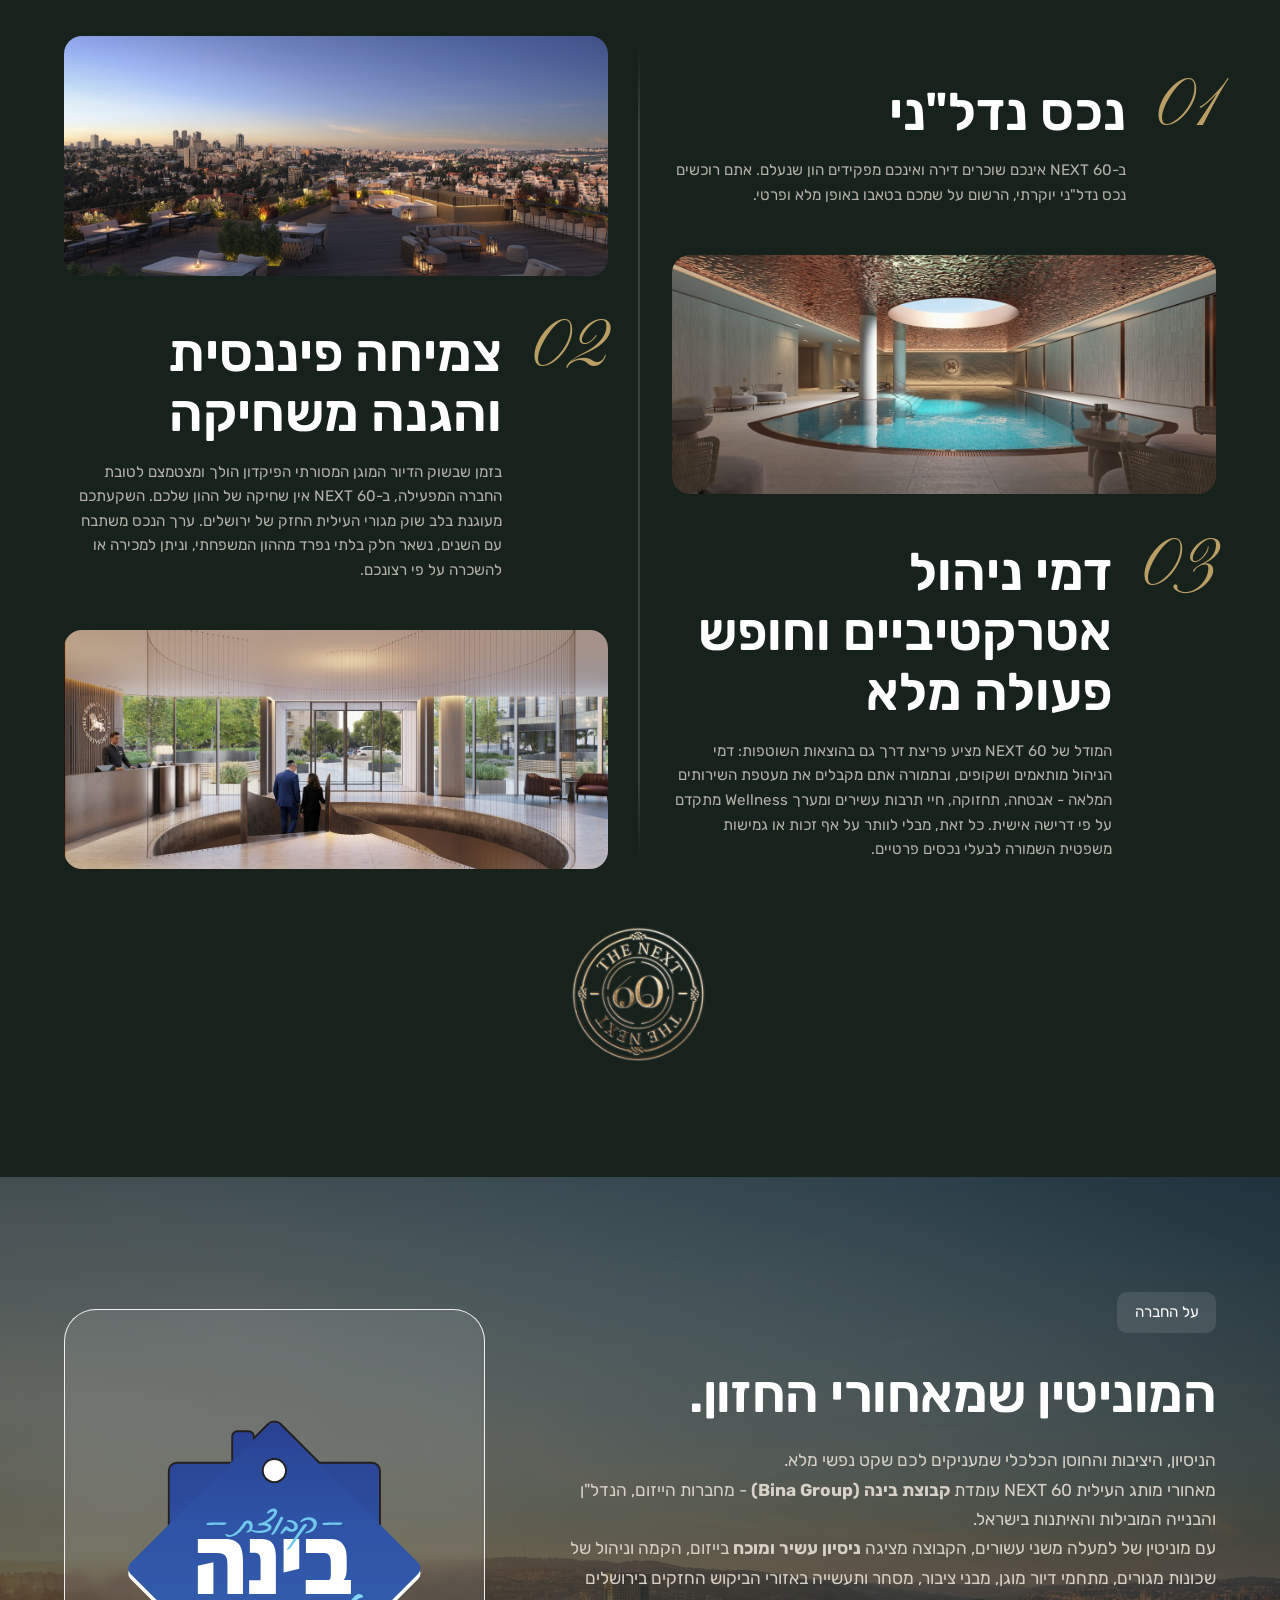
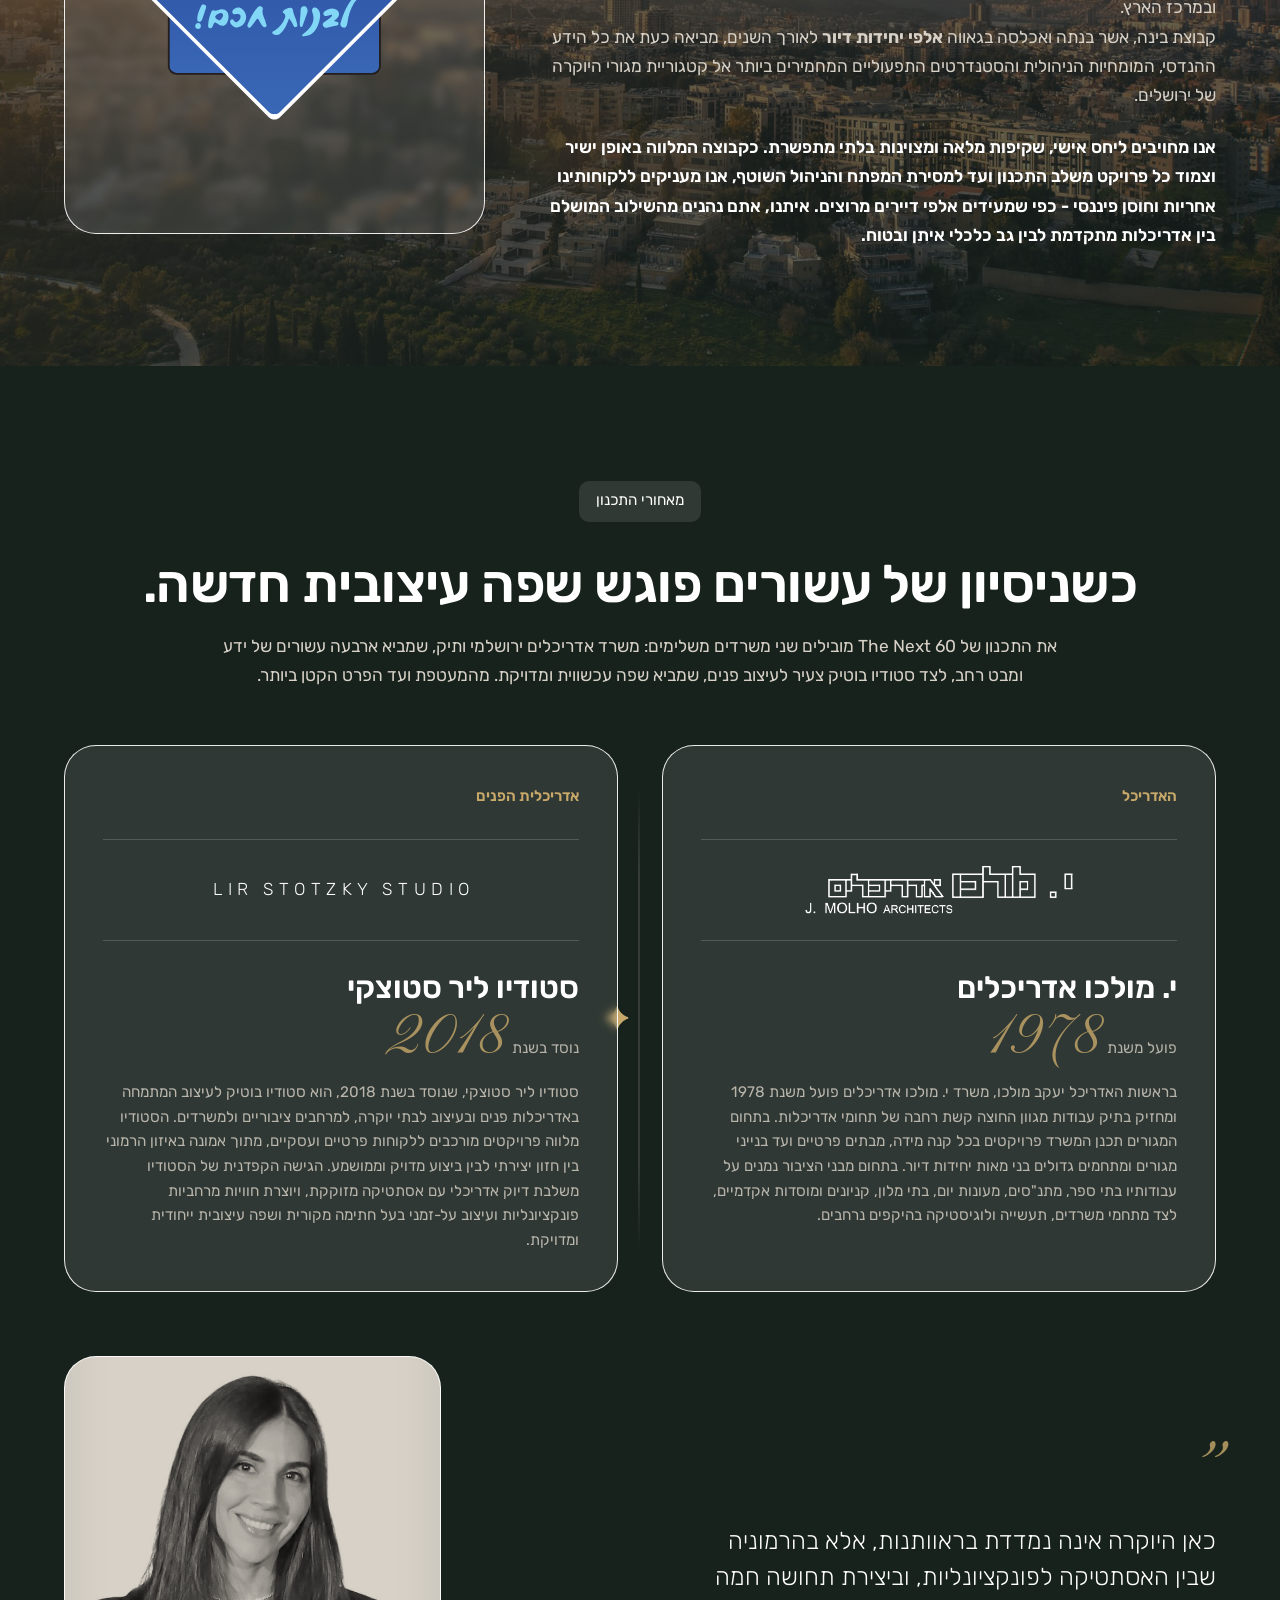
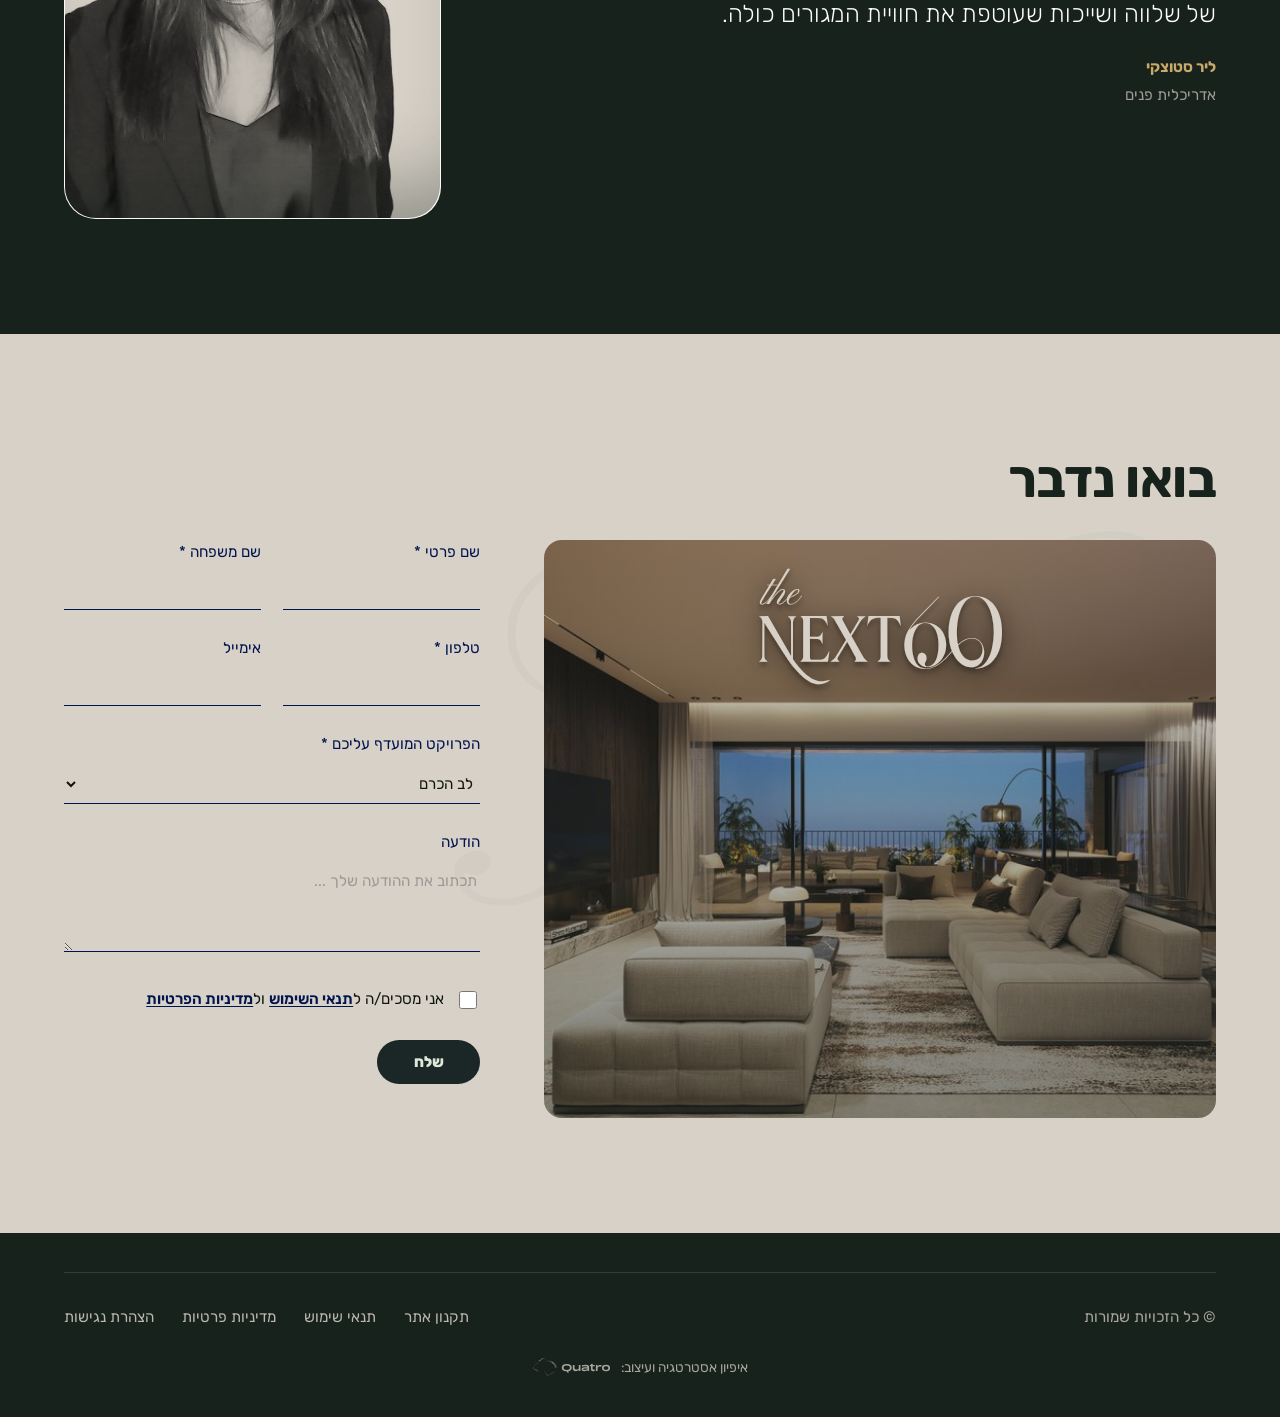
==== commit 9d6fd26a: "feat: add design-team section (J. Molho Architects + Lir Stotzky Studio) Credits the two studios beh" ====
--- a/index.html
+++ b/index.html
@@ -292,6 +292,58 @@
   </div>
 </section>
 
+<!-- ===== Design team: the architect (1978) meets the interior architect (2018) ===== -->
+<section class="section bg-green team" id="design-team" aria-labelledby="team-title">
+  <div class="container">
+    <div class="team-head">
+      <span class="eyebrow-pill reveal" data-i18n="team_eyebrow">מאחורי התכנון</span>
+      <h2 class="h2 reveal" id="team-title" data-i18n="team_title">כשניסיון של עשורים פוגש שפה עיצובית חדשה.</h2>
+      <p class="lead reveal" data-i18n="team_sub">את התכנון של The Next 60 מובילים שני משרדים משלימים: משרד אדריכלים ירושלמי ותיק, שמביא ארבעה עשורים של ידע ומבט רחב, לצד סטודיו בוטיק צעיר לעיצוב פנים, שמביא שפה עכשווית ומדויקת. מהמעטפת ועד הפרט הקטן ביותר.</p>
+    </div>
+
+    <div class="team-grid">
+      <!-- the meeting point between the two studios (desktop only) -->
+      <span class="team-spark" aria-hidden="true">
+        <svg viewBox="0 0 48 48" fill="none" xmlns="http://www.w3.org/2000/svg"><path d="M22.75 48C22.2917 45.2917 21.0833 42.375 19.125 39.25C17.1667 36.0833 14.375 33.1458 10.75 30.4375C7.16667 27.7292 3.58333 26 0 25.25V22.625C3.54167 21.7917 6.9375 20.25 10.1875 18C13.4792 15.7083 16.2292 12.9583 18.4375 9.75C20.6875 6.45833 22.125 3.20833 22.75 0H25.375C25.75 2.08333 26.5 4.22916 27.625 6.4375C28.75 8.60417 30.1875 10.6875 31.9375 12.6875C33.7292 14.6458 35.7292 16.4167 37.9375 18C41.2292 20.3333 44.5833 21.875 48 22.625V25.25C45.7083 25.7083 43.3333 26.6458 40.875 28.0625C38.4583 29.4792 36.2083 31.1667 34.125 33.125C32.0417 35.0417 30.3333 37.0625 29 39.1875C27.0417 42.3125 25.8333 45.25 25.375 48H22.75Z" fill="currentColor"/></svg>
+      </span>
+
+      <article class="team-card reveal">
+        <p class="team-role" data-i18n="team_a_role">האדריכל</p>
+        <div class="team-mark">
+          <img src="assets/brand/molho-architects-white.png" alt="J. Molho Architects" loading="lazy" width="441" height="87">
+        </div>
+        <h3 class="team-name" data-i18n="team_a_name">י. מולכו אדריכלים</h3>
+        <p class="team-since"><span data-i18n="team_a_since">פועל משנת</span><span class="team-year">1978</span></p>
+        <p class="team-bio" data-i18n="team_a_bio">בראשות האדריכל יעקב מולכו, משרד י. מולכו אדריכלים פועל משנת 1978 ומחזיק בתיק עבודות מגוון החוצה קשת רחבה של תחומי אדריכלות. בתחום המגורים תכנן המשרד פרויקטים בכל קנה מידה, מבתים פרטיים ועד בנייני מגורים ומתחמים גדולים בני מאות יחידות דיור. בתחום מבני הציבור נמנים על עבודותיו בתי ספר, מתנ"סים, מעונות יום, בתי מלון, קניונים ומוסדות אקדמיים, לצד מתחמי משרדים, תעשייה ולוגיסטיקה בהיקפים נרחבים.</p>
+      </article>
+
+      <article class="team-card reveal" data-delay="120">
+        <p class="team-role" data-i18n="team_b_role">אדריכלית הפנים</p>
+        <div class="team-mark">
+          <span class="team-mark-type" data-i18n="team_b_mark">LIR STOTZKY STUDIO</span>
+        </div>
+        <h3 class="team-name" data-i18n="team_b_name">סטודיו ליר סטוצקי</h3>
+        <p class="team-since"><span data-i18n="team_b_since">נוסד בשנת</span><span class="team-year">2018</span></p>
+        <p class="team-bio" data-i18n="team_b_bio">סטודיו ליר סטוצקי, שנוסד בשנת 2018, הוא סטודיו בוטיק לעיצוב המתמחה באדריכלות פנים ובעיצוב לבתי יוקרה, למרחבים ציבוריים ולמשרדים. הסטודיו מלווה פרויקטים מורכבים ללקוחות פרטיים ועסקיים, מתוך אמונה באיזון הרמוני בין חזון יצירתי לבין ביצוע מדויק וממושמע. הגישה הקפדנית של הסטודיו משלבת דיוק אדריכלי עם אסתטיקה מזוקקת, ויוצרת חוויות מרחביות פונקציונליות ועיצוב על-זמני בעל חתימה מקורית ושפה עיצובית ייחודית ומדויקת.</p>
+      </article>
+    </div>
+
+    <div class="team-quote">
+      <blockquote class="team-quote-body reveal">
+        <span class="team-quote-mark" aria-hidden="true">&rdquo;</span>
+        <p data-i18n="team_quote">כאן היוקרה אינה נמדדת בראוותנות, אלא בהרמוניה שבין האסתטיקה לפונקציונליות, וביצירת תחושה חמה של שלווה ושייכות שעוטפת את חוויית המגורים כולה.</p>
+        <footer class="team-quote-cite">
+          <cite class="team-quote-name" data-i18n="team_quote_name">ליר סטוצקי</cite>
+          <span class="team-quote-role" data-i18n="team_quote_role">אדריכלית פנים</span>
+        </footer>
+      </blockquote>
+      <figure class="team-portrait reveal" data-delay="120">
+        <img src="assets/figma/team-lir-stotzky.jpg" data-i18n-alt="team_lir_alt" alt="ליר סטוצקי, אדריכלית הפנים של הפרויקט" loading="lazy" width="700" height="966">
+      </figure>
+    </div>
+  </div>
+</section>
+
 <!-- ===== Contact ===== -->
 <section class="section bg-cream contact" id="contact" aria-labelledby="contact-title">
   <div class="contact-flourish" aria-hidden="true">N</div>
--- a/styles.css
+++ b/styles.css
@@ -281,7 +281,8 @@
 .economic-bg img { width: 100%; height: 100%; object-fit: cover; object-position: right top; transform: scale(1.25); transform-origin: right top; }
 .economic::before { content: ""; position: absolute; inset: 0; z-index: 1; pointer-events: none;
   background: linear-gradient(to left, rgba(8,15,13,0.50) 0%, rgba(8,15,13,0.22) 46%, rgba(8,15,13,0) 78%); }
-[dir="ltr"] .economic::before { background: linear-gradient(to right, rgba(8,15,13,0.50) 0%, rgba(8,15,13,0.22) 46%, rgba(8,15,13,0) 78%); }
+/* the bg image is NOT mirrored in LTR — the sky stays on the physical right,
+   so the scrim and the card must stay on the right in both directions */
 .economic-card { position: relative; z-index: 2; max-width: 460px; margin-inline-end: auto; text-align: right;
   padding: clamp(1rem, 2vw, 1.6rem) 0; }
 .economic-card .eyebrow-pill.dark { color: var(--white); background: rgba(255,255,255,0.14); }
@@ -331,6 +332,66 @@
 /* closing paragraph — emphasized (matches designer reference) */
 .about-body .about-emph { font-weight: 600; color: var(--white); margin-top: 1.4rem; }
 
+/* ---------- Design team (architect 1978 + interior architect 2018) ---------- */
+.team-head { text-align: center; margin-bottom: clamp(2.2rem, 4.5vw, 3.4rem); }
+.team-head .h2 { color: var(--white); margin-block: 0.6rem 1rem; }
+.team-head .lead { max-width: 54rem; margin-inline: auto; }
+
+/* No direction hack here (unlike .projects-grid / .facility-grid / .about-grid, which
+   freeze a Figma column order). Card A is first in the DOM, so it lands on the right in
+   Hebrew and on the left in English — matching the brochure in both languages, with no
+   [dir="ltr"] override needed. */
+.team-grid { position: relative; display: grid; grid-template-columns: 1fr 1fr; gap: clamp(1.2rem, 3.4vw, 2.8rem); align-items: stretch; }
+/* the meeting point between the veteran firm and the young studio */
+.team-grid::before { content: ""; position: absolute; inset-block: 8%; inset-inline-start: 50%; transform: translateX(-50%); width: 1px;
+  background: linear-gradient(180deg, transparent, rgba(215, 209, 199, 0.3) 18%, rgba(215, 209, 199, 0.3) 82%, transparent); }
+.team-spark { position: absolute; inset-inline-start: 50%; top: 50%; transform: translate(-50%, -50%); width: clamp(18px, 1.8vw, 24px); color: var(--gold); }
+.team-spark svg { display: block; width: 100%; height: auto; }
+
+/* same glass recipe as .about-badge */
+.team-card { display: flex; flex-direction: column; text-align: start;
+  background: rgba(255, 255, 255, 0.10); border: 0.5px solid rgba(255, 255, 255, 0.9);
+  backdrop-filter: blur(4px); -webkit-backdrop-filter: blur(4px);
+  border-radius: var(--radius-pill); padding: clamp(1.5rem, 3vw, 2.6rem); }
+.team-role { font-size: var(--fs-small); font-weight: 600; color: var(--gold); }
+/* Latin roles carry wide tracking; Hebrew has no uppercase and tracking only hurts it */
+html[lang="en"] .team-role, html[lang="en"] .team-quote-name { text-transform: uppercase; letter-spacing: 0.2em; }
+
+/* One shared plate height is what aligns the logo card with the type card.
+   min-height in rem (not a px height) so the a11y font scaler grows it instead of clipping. */
+.team-mark { display: flex; align-items: center; justify-content: center; min-height: clamp(5.4rem, 8vw, 7rem);
+  margin-block: clamp(1.1rem, 2.4vw, 1.8rem); padding-block: 0.6rem; border-block: 1px solid rgba(215, 209, 199, 0.22); }
+.team-mark img { width: auto; max-width: min(100%, 17rem); height: auto; max-height: clamp(2.6rem, 4.4vw, 3.4rem); object-fit: contain; }
+/* typographic counterweight to the line-art mark — no third webfont introduced */
+.team-mark-type { display: block; direction: ltr; text-align: center; font-size: clamp(0.9rem, 1.35vw, 1.2rem);
+  font-weight: 300; letter-spacing: 0.32em; text-indent: 0.32em; color: var(--white); line-height: 1.5; }
+.team-name { font-size: var(--fs-h3); font-weight: 600; color: var(--white); line-height: 1.2; }
+.team-since { display: flex; align-items: baseline; gap: 0.5em; margin-top: 0.5rem; font-size: var(--fs-small); color: var(--wolf); opacity: 0.8; }
+.team-year { font-family: "Pinyon Script", cursive; font-size: clamp(2.4rem, 4.4vw, 3.6rem); line-height: 0.9; color: var(--gold); opacity: 1; }
+.team-bio { margin-top: 0.9rem; font-size: var(--fs-small); line-height: 1.62; opacity: 0.82; }
+
+/* Quote band. DOM order (quote, then figure) puts the portrait at the inline-end,
+   i.e. under card B in both directions. */
+.team-quote { display: grid; grid-template-columns: 1fr 0.52fr; gap: clamp(1.6rem, 4vw, 3.4rem); align-items: center; margin-top: clamp(2.4rem, 5vw, 4rem); }
+.team-quote-body { margin: 0; text-align: start; }
+.team-quote-mark { display: block; font-family: "Pinyon Script", cursive; font-size: clamp(3.2rem, 6.5vw, 5.2rem); line-height: 0.55; color: var(--gold); opacity: 0.8; margin-bottom: 0.7rem; }
+.team-quote-body p { font-size: clamp(1.1rem, 1.9vw, 1.6rem); font-weight: 300; line-height: 1.5; color: var(--white); text-wrap: balance; }
+.team-quote-cite { display: flex; flex-direction: column; gap: 0.15rem; margin-top: 1.4rem; }
+.team-quote-name { font-style: normal; font-size: var(--fs-small); font-weight: 700; color: var(--gold); }
+.team-quote-role { font-size: var(--fs-small); opacity: 0.7; }
+
+/* The portrait is a B&W studio shot on a WHITE ground. Keying the white out would fringe
+   every hair edge, so instead the white ground BECOMES the frame: a cream (--wolf) plate
+   plus multiply blending turns the shot into a warm duotone whose background is exactly
+   the plate colour, with no seam. isolation:isolate confines the blend to the figure so it
+   can never multiply onto the dark-green section behind it. --wolf also pre-echoes the
+   .bg-cream contact section directly below. */
+.team-portrait { margin: 0; position: relative; isolation: isolate; overflow: hidden; background: var(--wolf);
+  border: 0.5px solid rgba(255, 255, 255, 0.9); border-radius: var(--radius-pill); aspect-ratio: 700 / 860; }
+.team-portrait img { width: 100%; height: 100%; object-fit: cover; object-position: 50% 8%; mix-blend-mode: multiply; }
+.team-portrait::after { content: ""; position: absolute; inset: 0; border-radius: inherit; pointer-events: none;
+  box-shadow: inset 0 -70px 80px -45px rgba(24, 34, 29, 0.38); }
+
 /* ---------- Contact form ---------- */
 .contact { position: relative; overflow: hidden; }
 .contact-flourish { position: absolute; z-index: 0; inset: 0; pointer-events: none; opacity: 0.5; font-family: "Pinyon Script", cursive; font-size: 40vw; color: rgba(87,104,101,0.07); line-height: 1; display: flex; align-items: center; justify-content: center; }
@@ -405,11 +466,19 @@
    (".mind", ".rhythm", ".daily serenity"). */
 [dir="ltr"] .about-body, [dir="ltr"] .proj-card,
 [dir="ltr"] .stat, [dir="ltr"] .lifestyle-head > div { direction: ltr; }
-[dir="ltr"] .economic-card { text-align: left; }
+/* keep the card on the physical right (over the sky) — in LTR inline-end flips,
+   which would land the text on the building */
+[dir="ltr"] .economic-card { text-align: left; margin-inline-end: 0; margin-inline-start: auto; }
 
 /* ---------- Responsive ---------- */
 @media (max-width: 980px) {
-  .manifesto-cols, .projects-grid, .facility-grid, .about-grid, .contact-grid, .form-row { grid-template-columns: 1fr; }
+  .manifesto-cols, .projects-grid, .facility-grid, .about-grid, .contact-grid, .form-row,
+  .team-grid, .team-quote { grid-template-columns: 1fr; }
+  /* the centre divider only reads between two columns */
+  .team-grid::before, .team-spark { display: none; }
+  /* face first, then the words */
+  .team-quote { gap: 1.8rem; }
+  .team-quote .team-portrait { order: -1; max-width: 22rem; margin-inline: auto; }
   /* pillars collapse to a single ordered flow (01 → 02 → 03 with images) */
   .pillars-grid { display: flex; flex-direction: column; gap: 1.8rem; }
   .pillars-grid::before { display: none; }
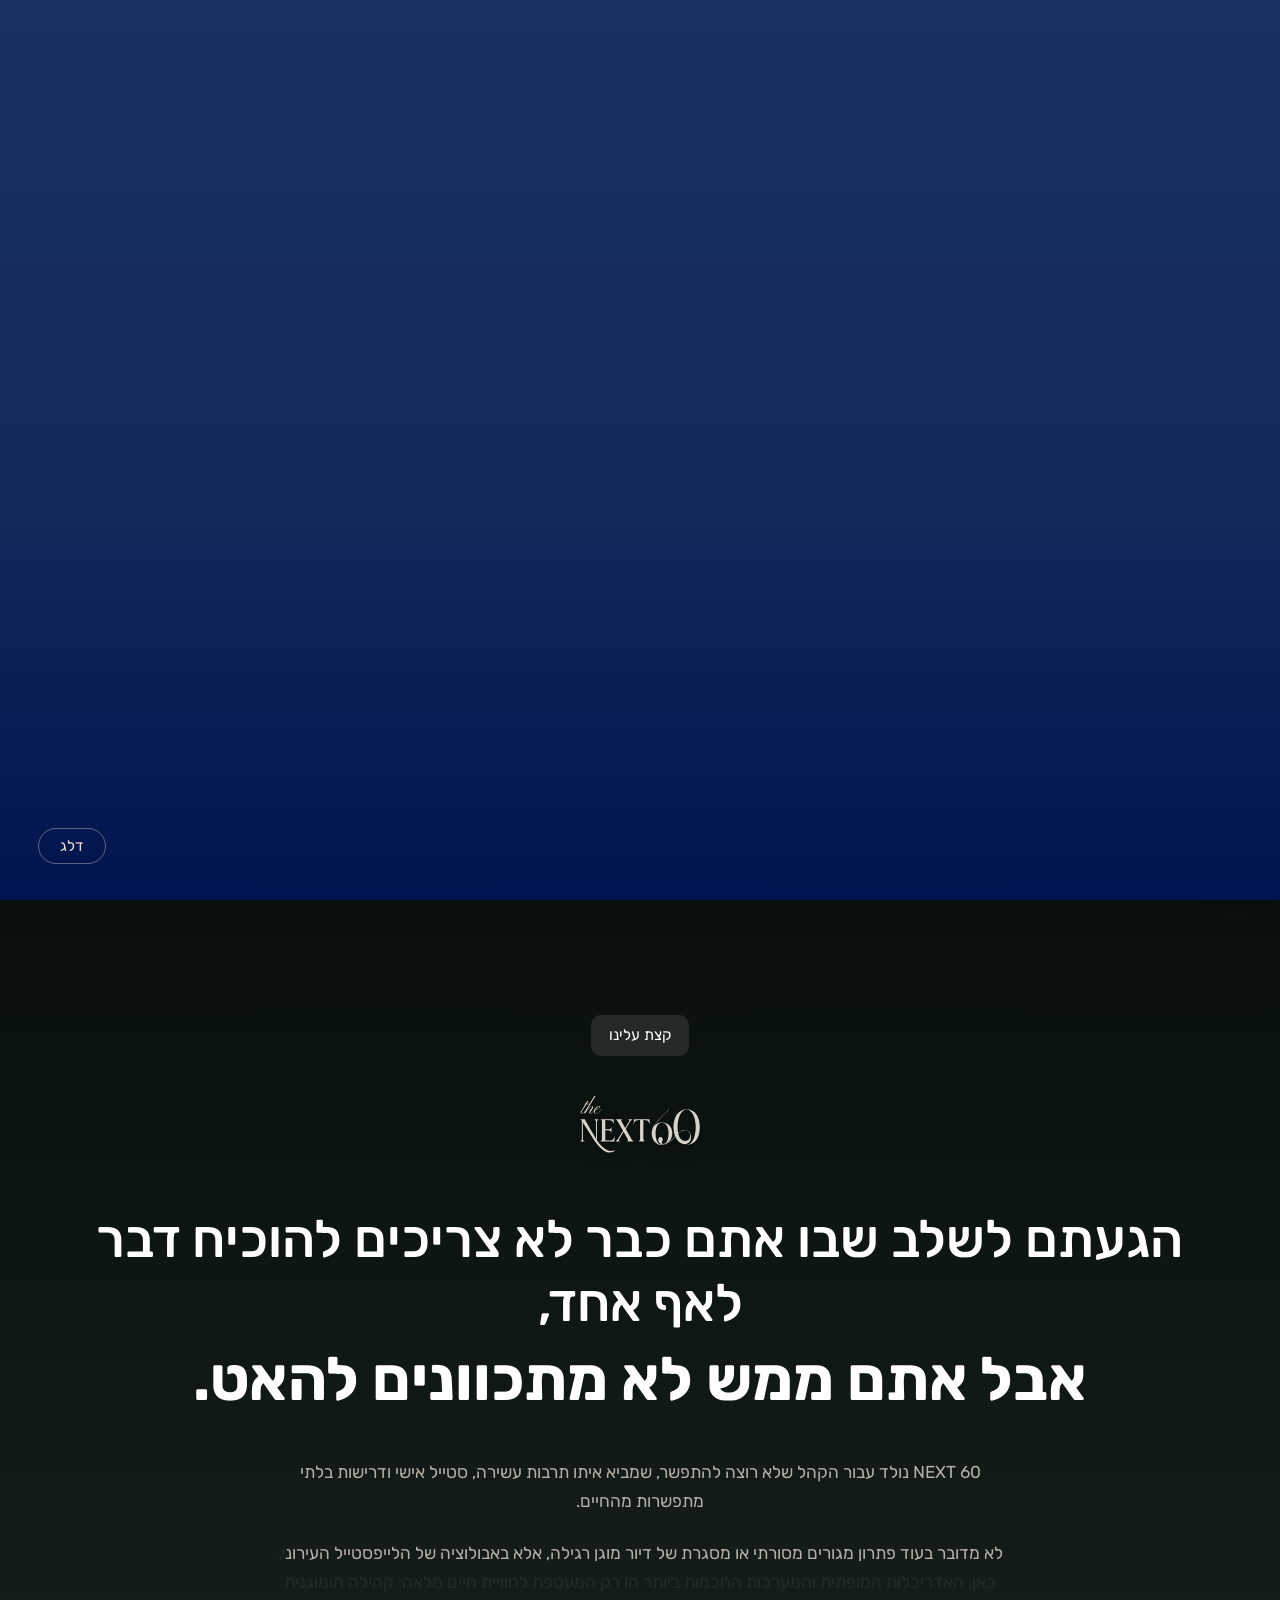
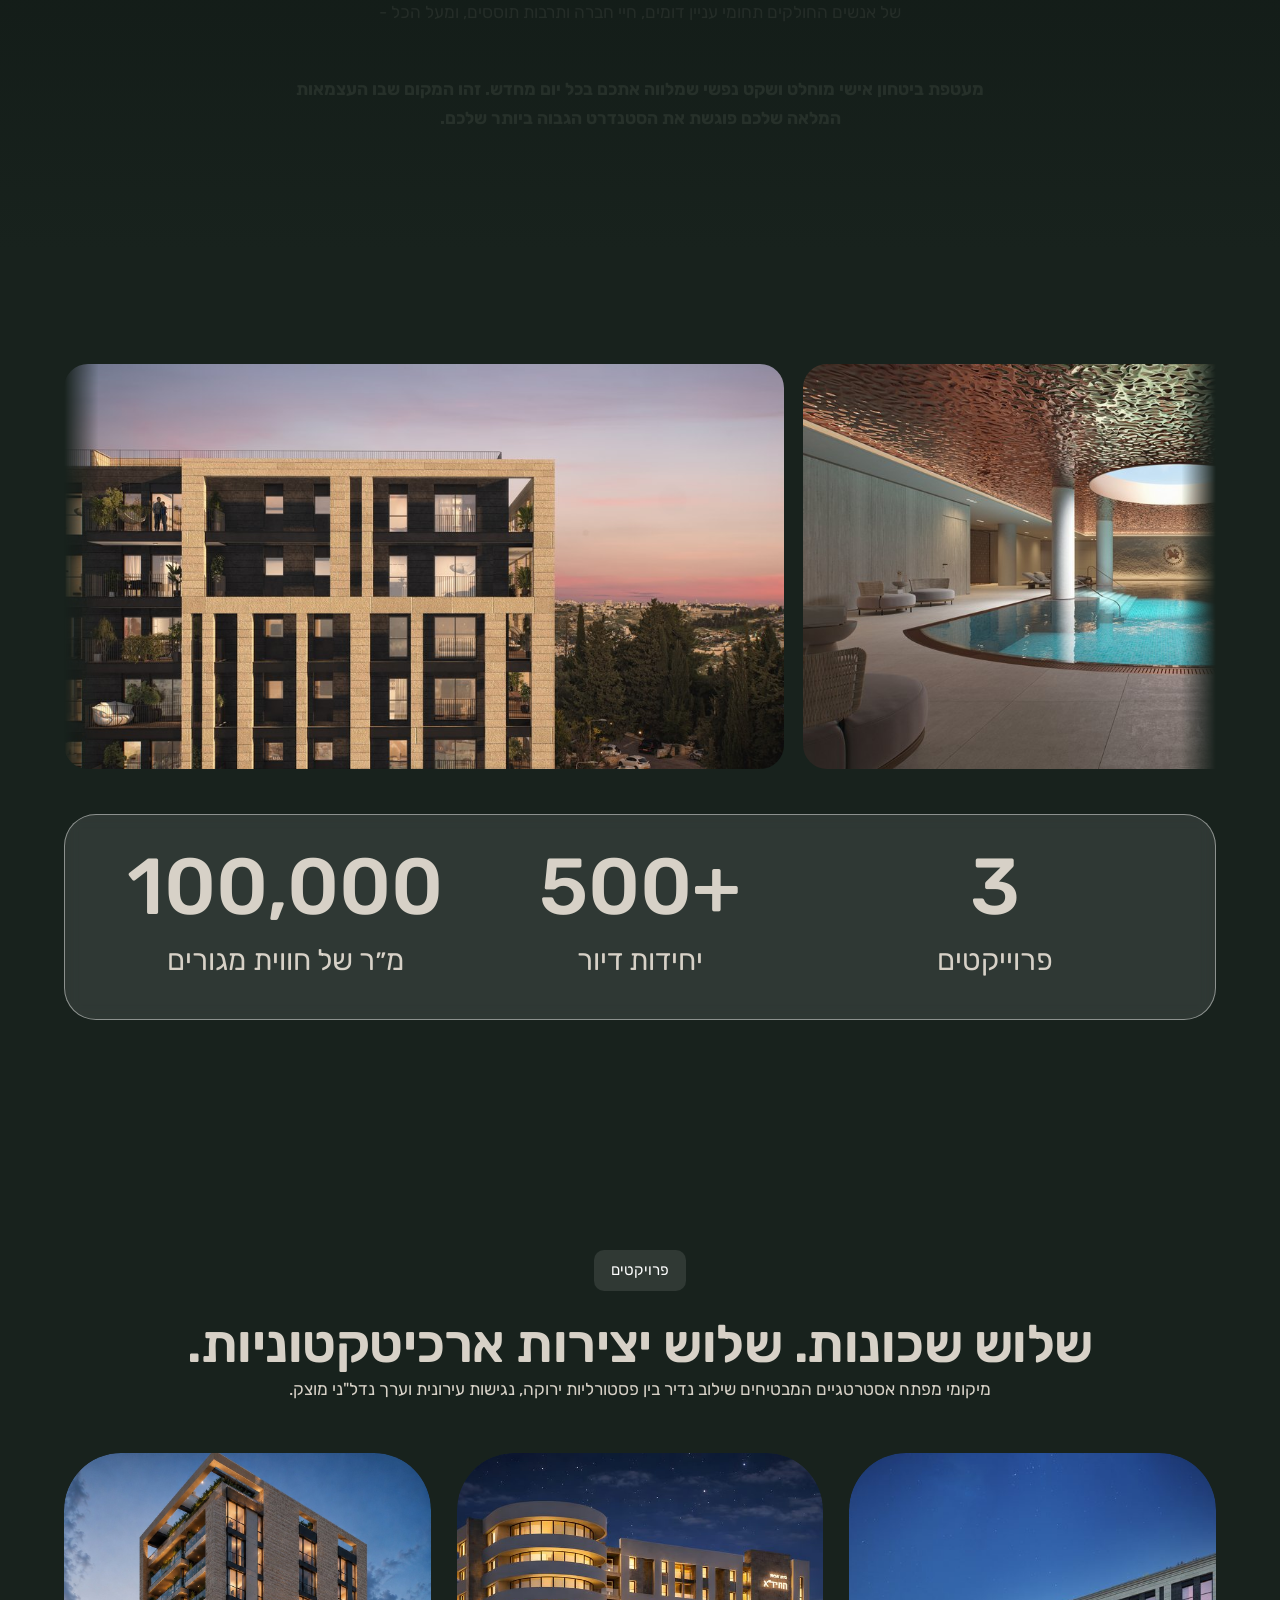
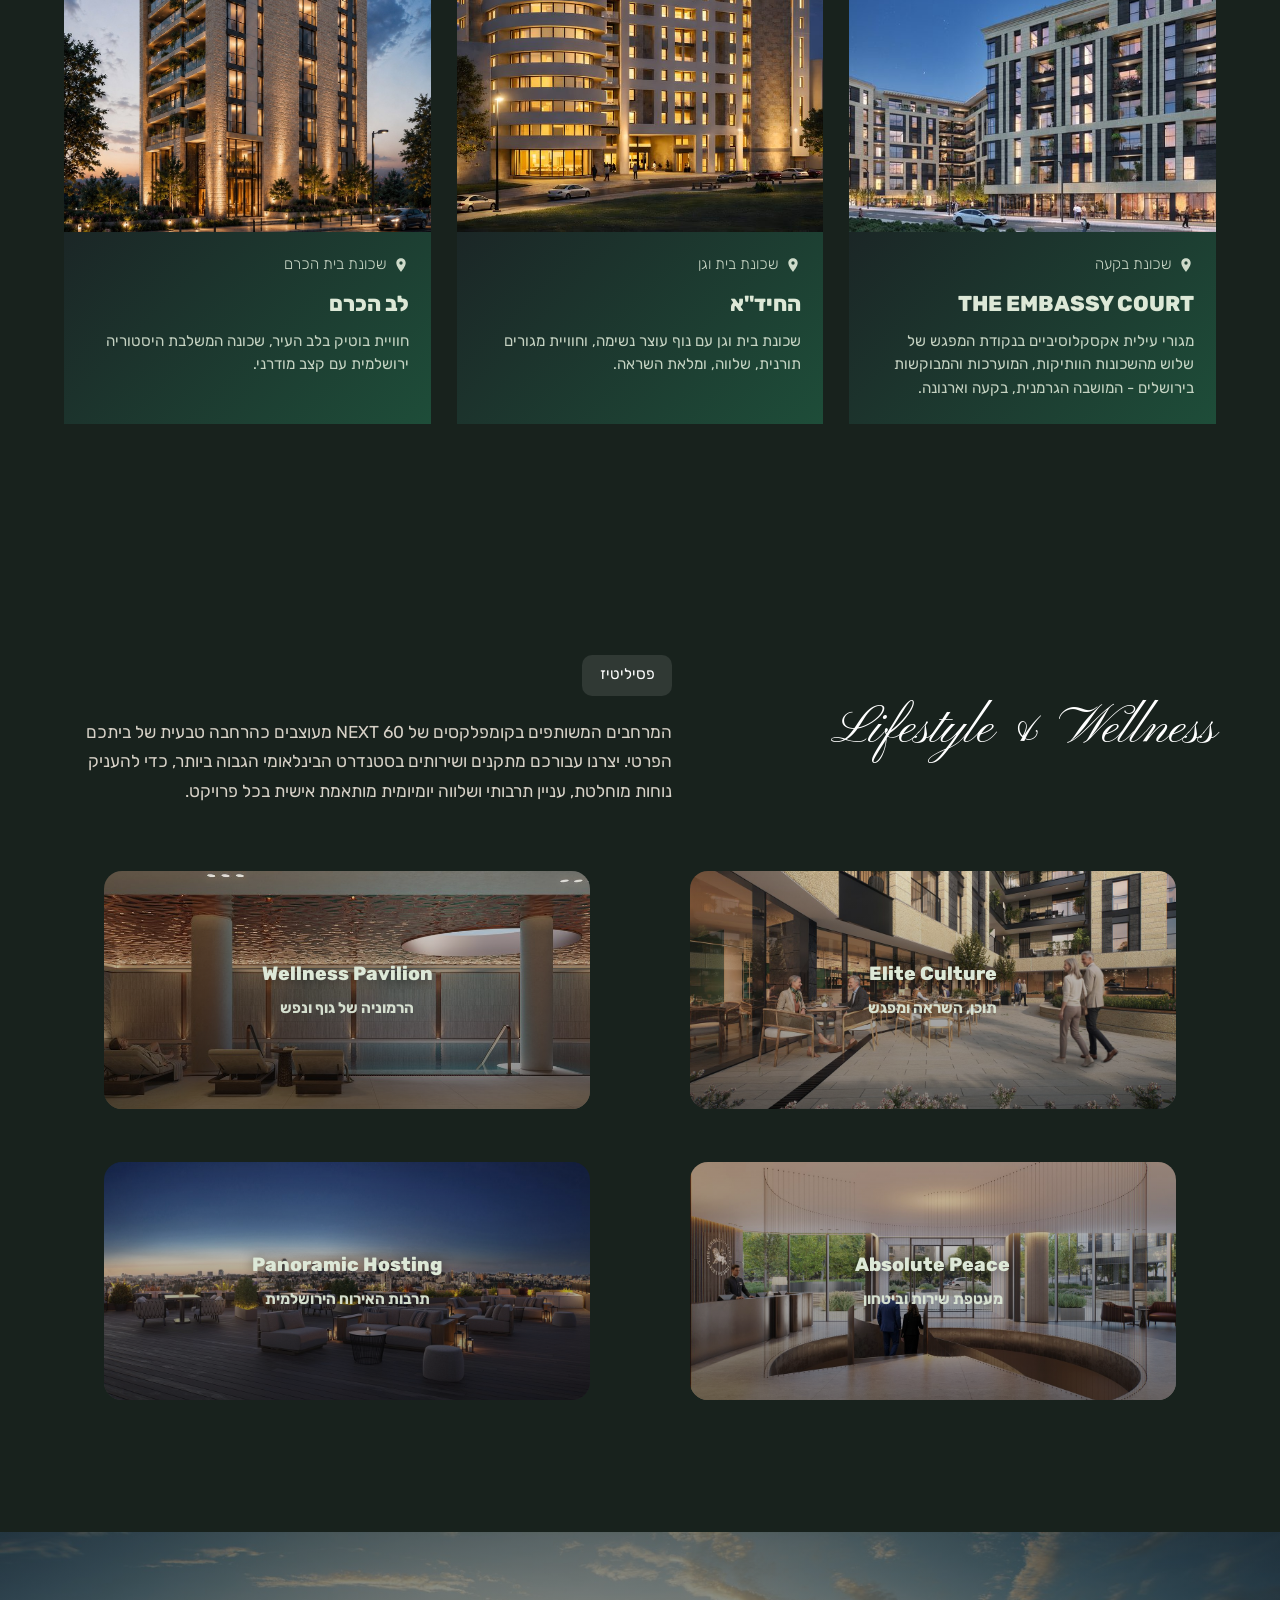
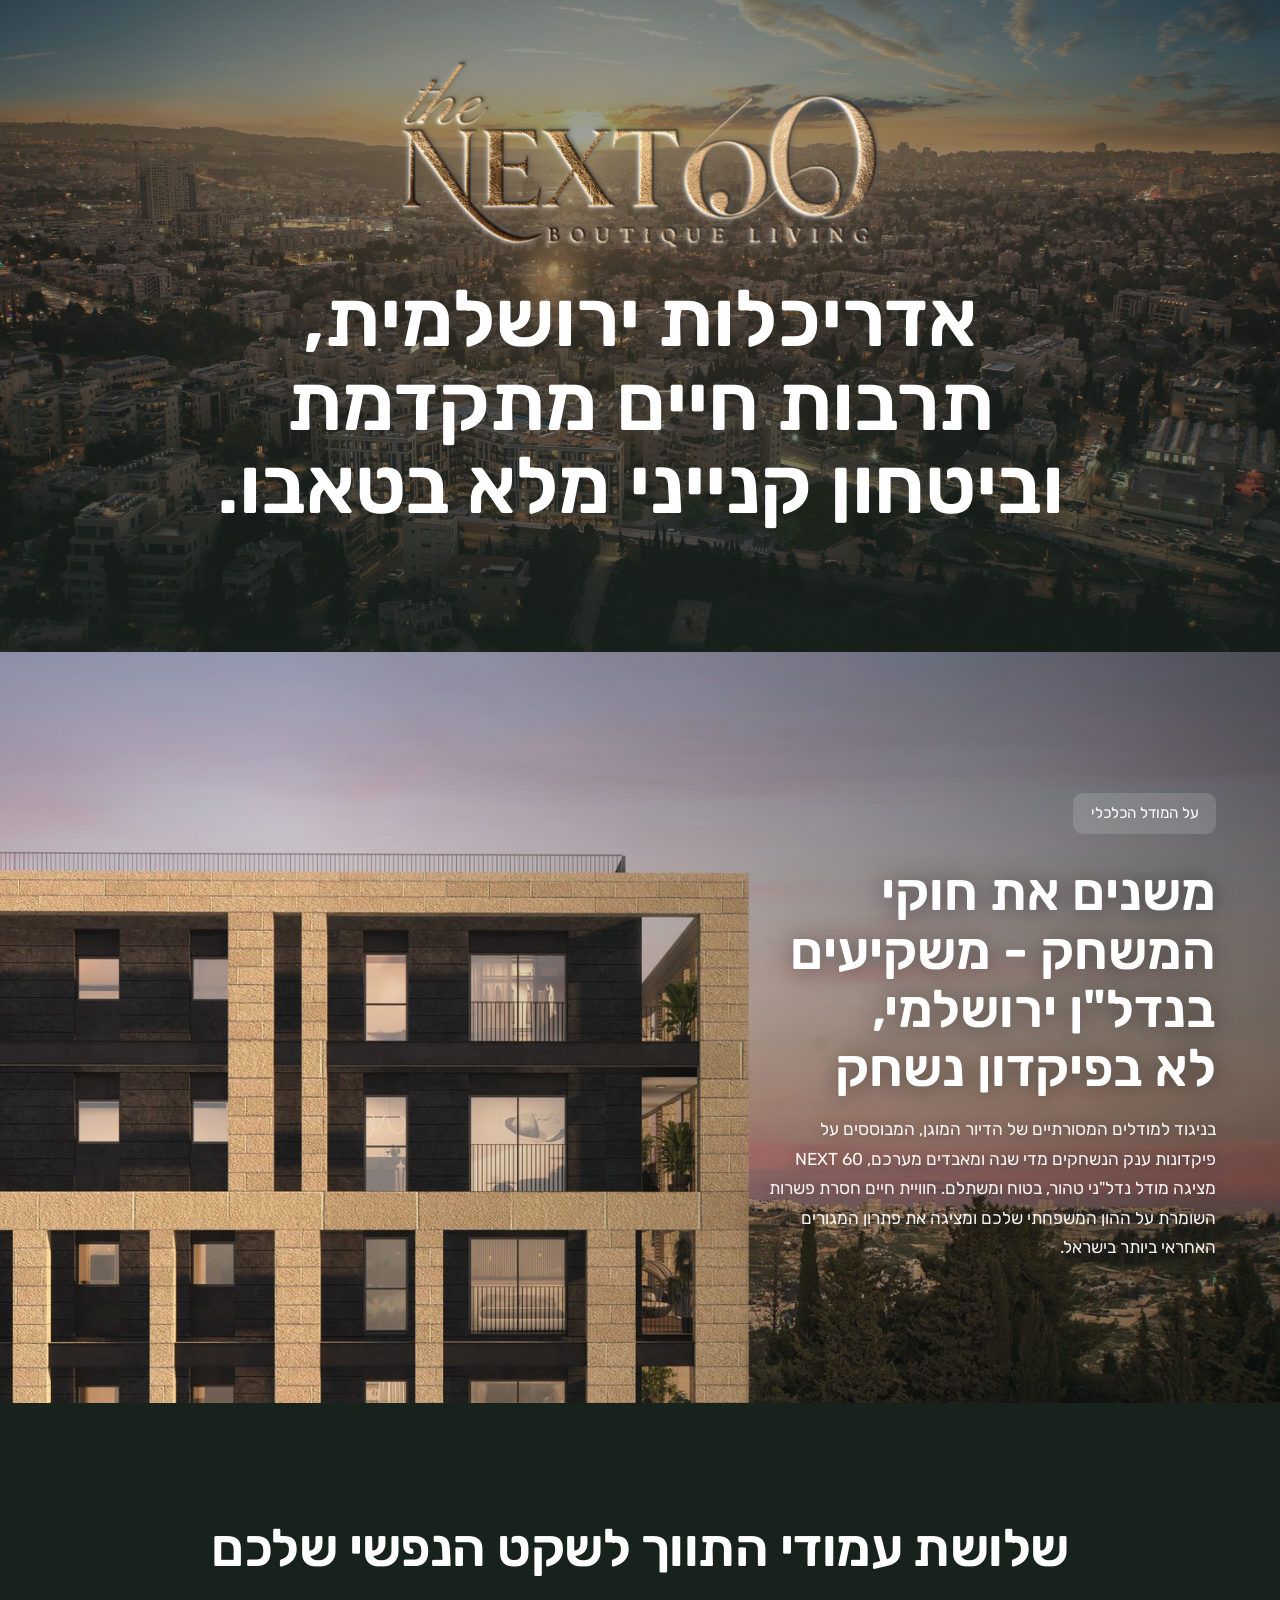
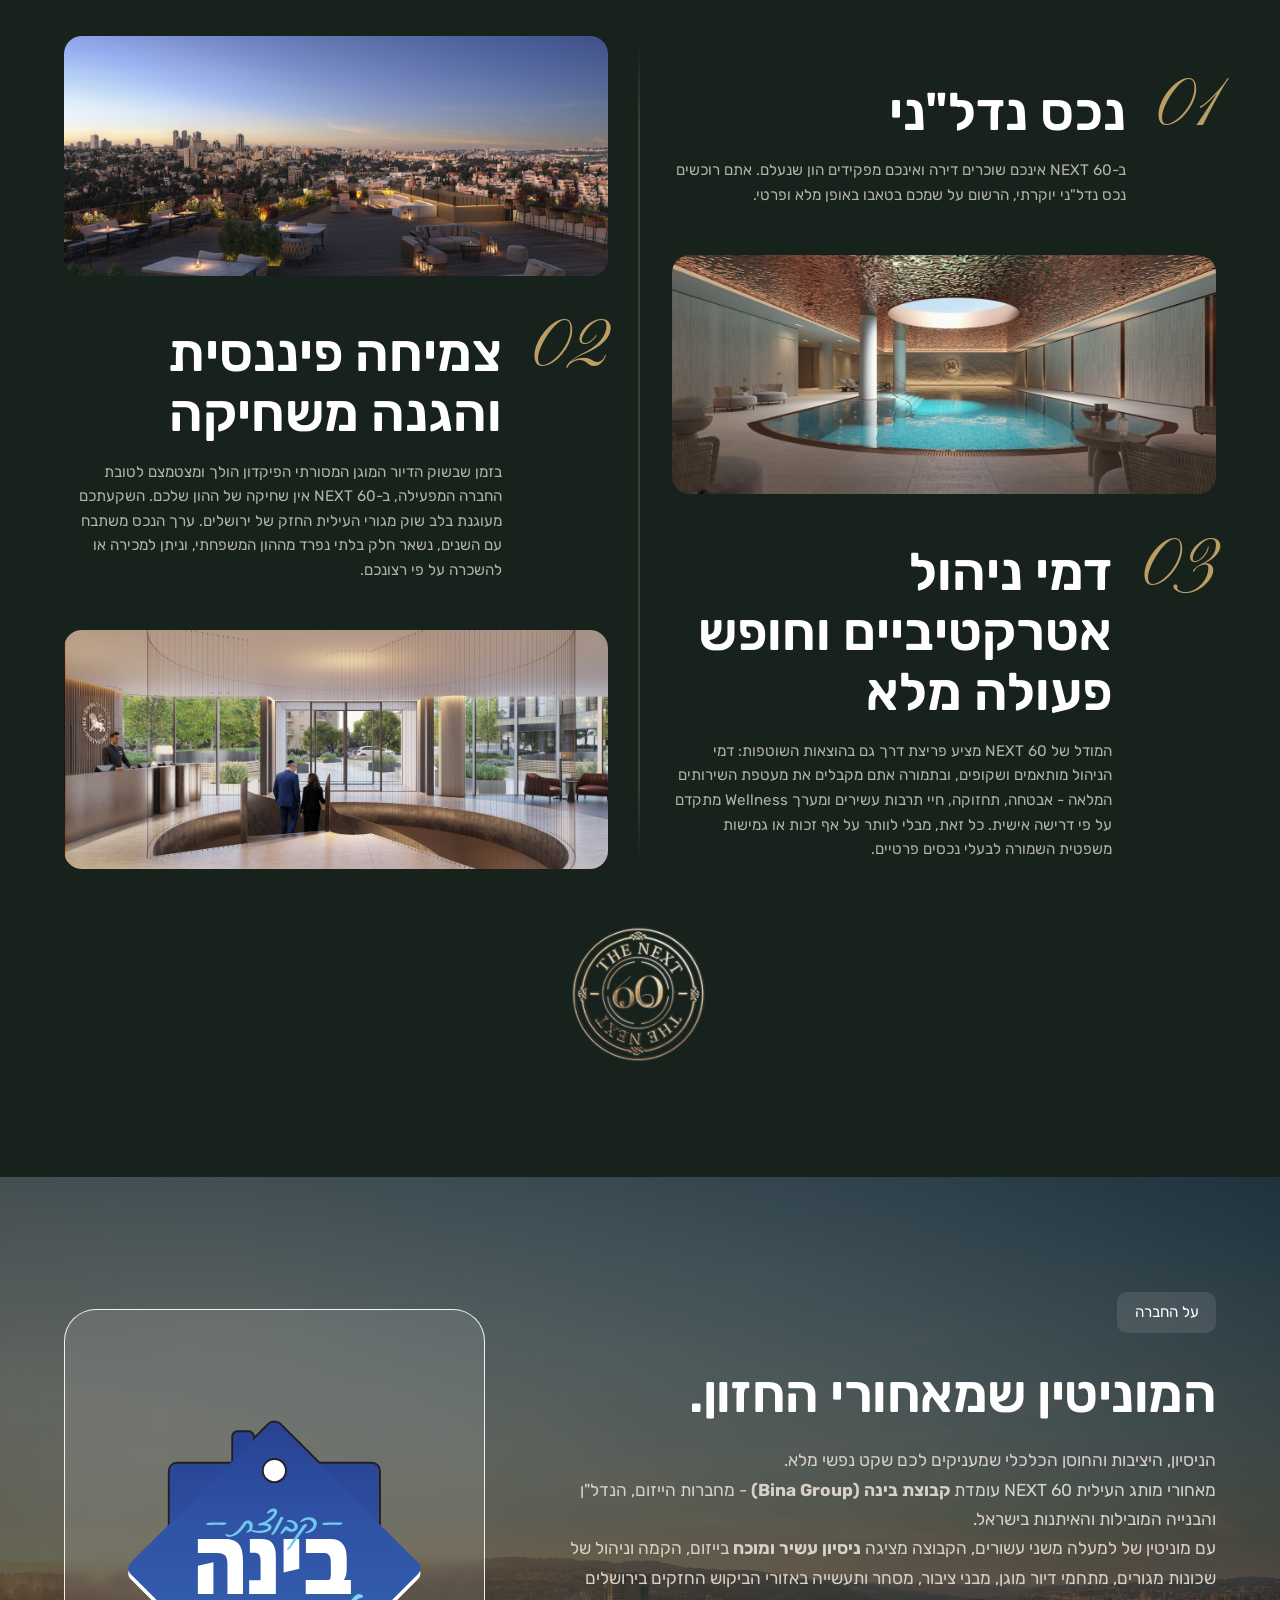
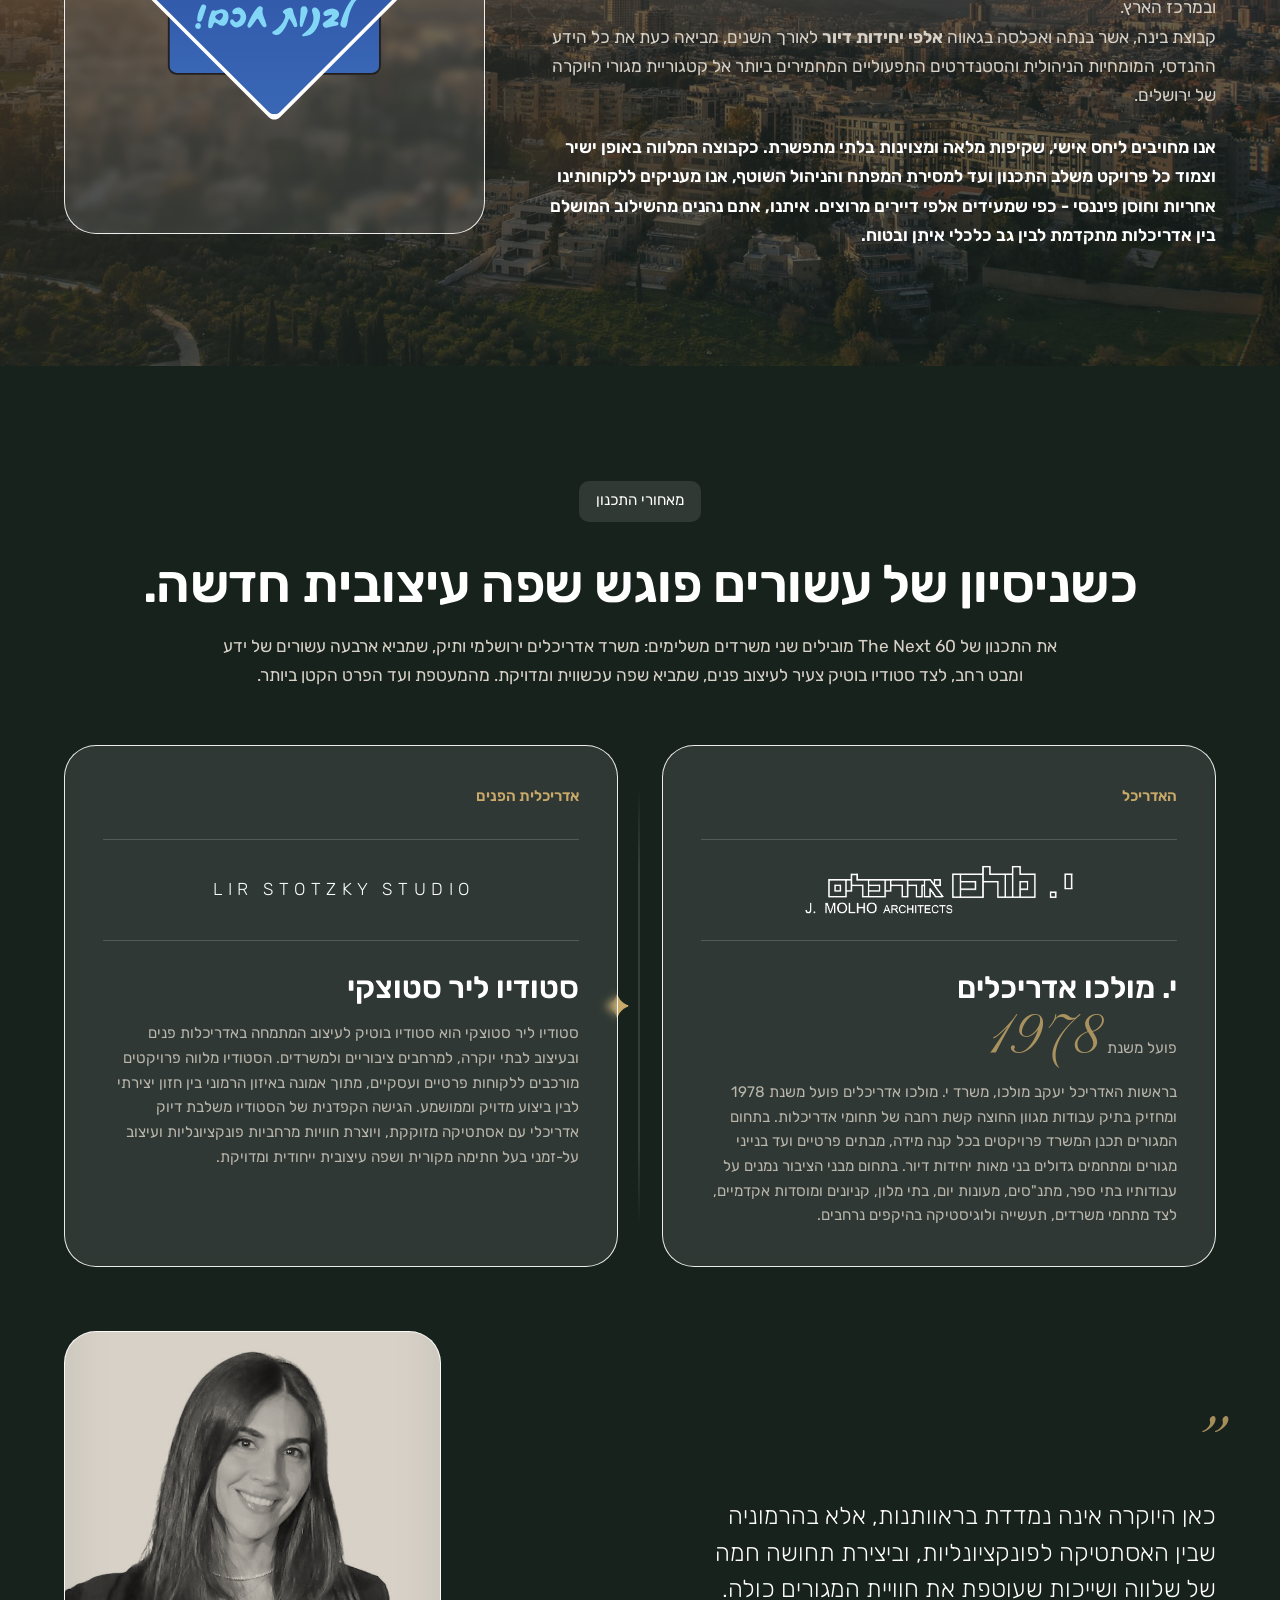
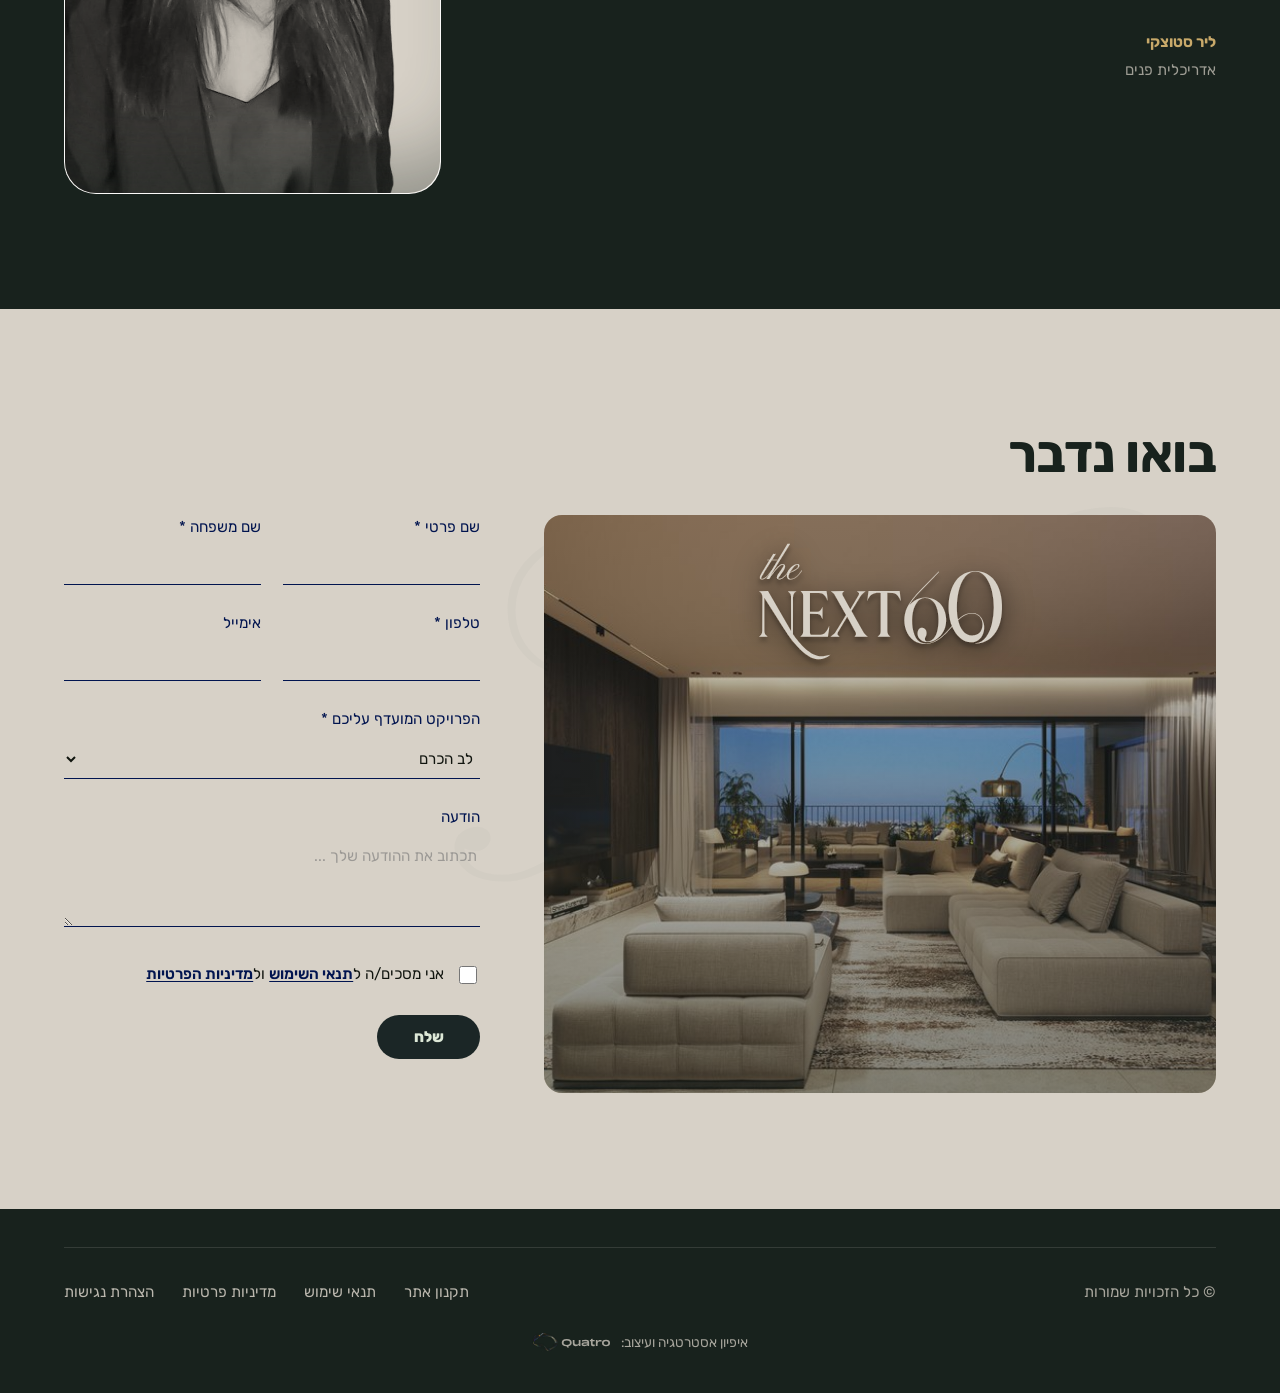
==== commit 20bea599: "refactor: remove founding year from Lir Stotzky team card Removed "נוסד בשנת 2018" (established 2018" ====
--- a/index.html
+++ b/index.html
@@ -323,8 +323,7 @@
           <span class="team-mark-type" data-i18n="team_b_mark">LIR STOTZKY STUDIO</span>
         </div>
         <h3 class="team-name" data-i18n="team_b_name">סטודיו ליר סטוצקי</h3>
-        <p class="team-since"><span data-i18n="team_b_since">נוסד בשנת</span><span class="team-year">2018</span></p>
-        <p class="team-bio" data-i18n="team_b_bio">סטודיו ליר סטוצקי, שנוסד בשנת 2018, הוא סטודיו בוטיק לעיצוב המתמחה באדריכלות פנים ובעיצוב לבתי יוקרה, למרחבים ציבוריים ולמשרדים. הסטודיו מלווה פרויקטים מורכבים ללקוחות פרטיים ועסקיים, מתוך אמונה באיזון הרמוני בין חזון יצירתי לבין ביצוע מדויק וממושמע. הגישה הקפדנית של הסטודיו משלבת דיוק אדריכלי עם אסתטיקה מזוקקת, ויוצרת חוויות מרחביות פונקציונליות ועיצוב על-זמני בעל חתימה מקורית ושפה עיצובית ייחודית ומדויקת.</p>
+        <p class="team-bio" data-i18n="team_b_bio">סטודיו ליר סטוצקי הוא סטודיו בוטיק לעיצוב המתמחה באדריכלות פנים ובעיצוב לבתי יוקרה, למרחבים ציבוריים ולמשרדים. הסטודיו מלווה פרויקטים מורכבים ללקוחות פרטיים ועסקיים, מתוך אמונה באיזון הרמוני בין חזון יצירתי לבין ביצוע מדויק וממושמע. הגישה הקפדנית של הסטודיו משלבת דיוק אדריכלי עם אסתטיקה מזוקקת, ויוצרת חוויות מרחביות פונקציונליות ועיצוב על-זמני בעל חתימה מקורית ושפה עיצובית ייחודית ומדויקת.</p>
       </article>
     </div>
 
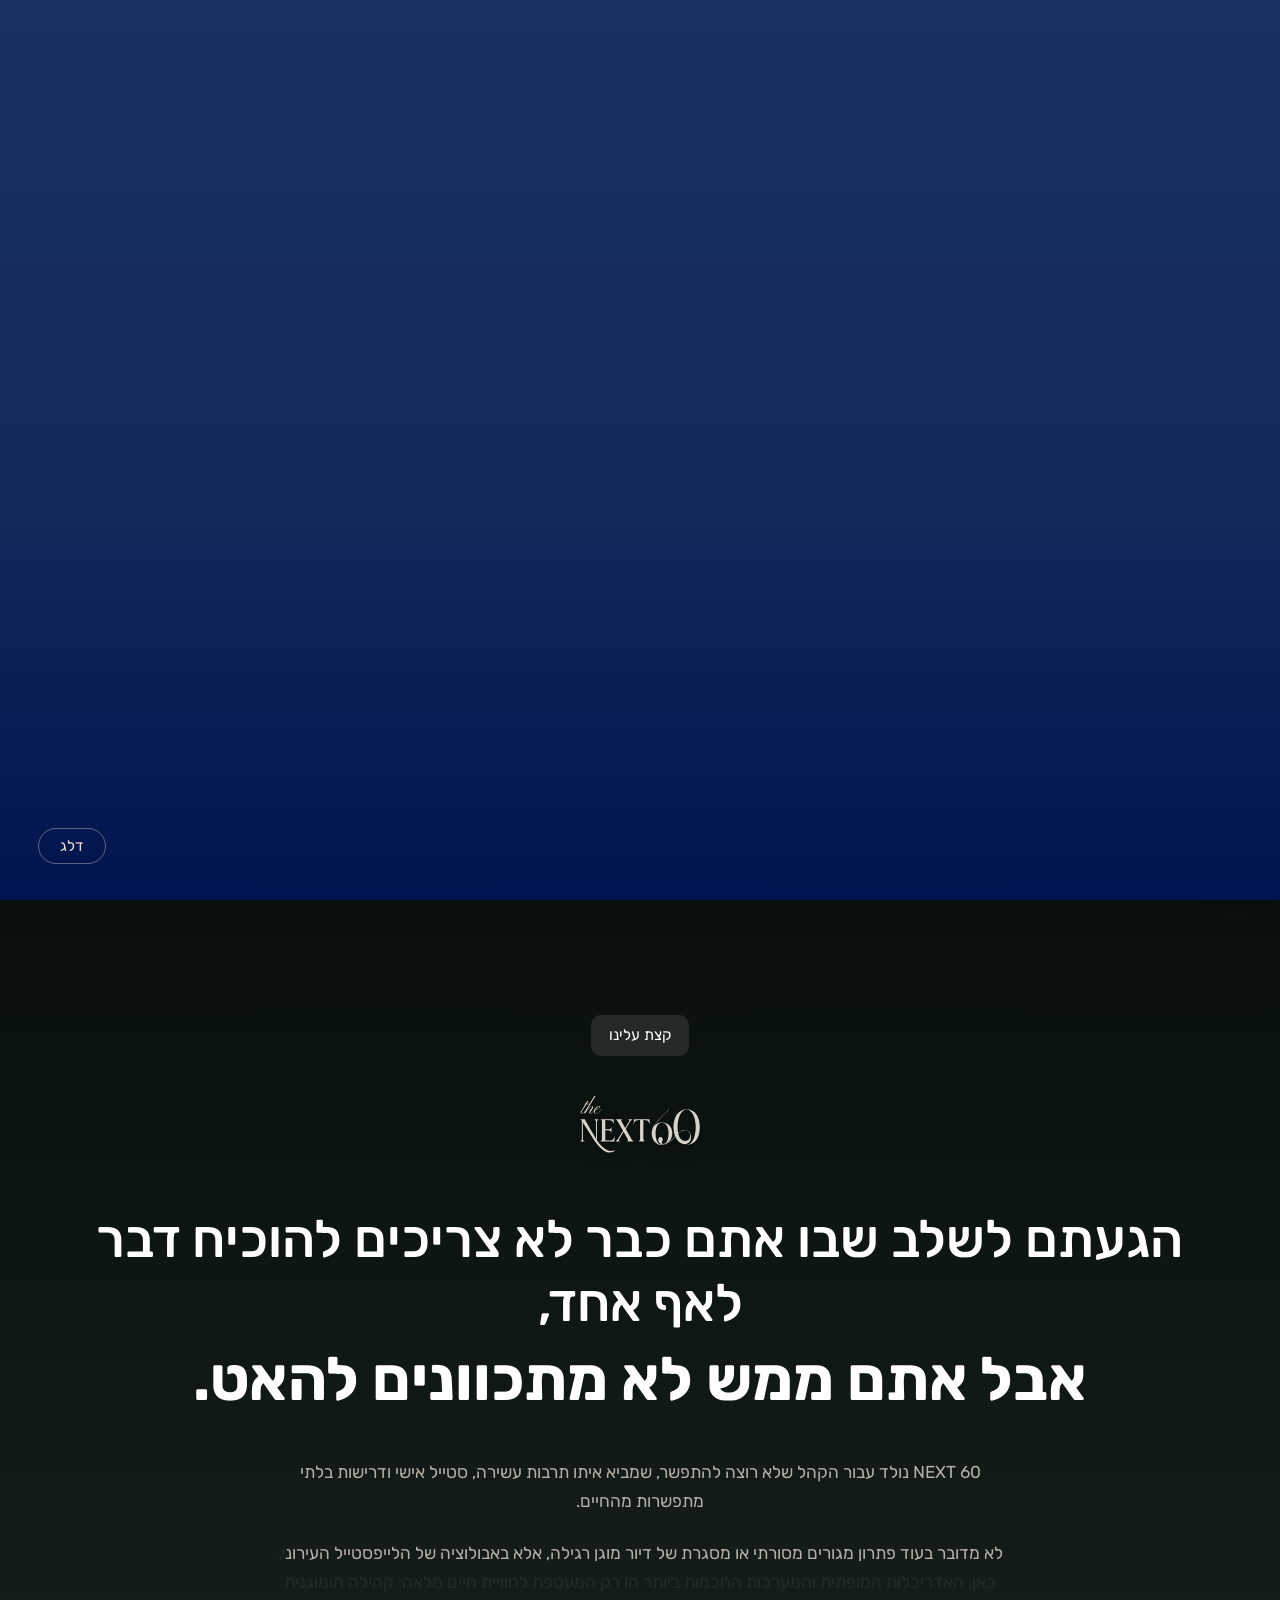
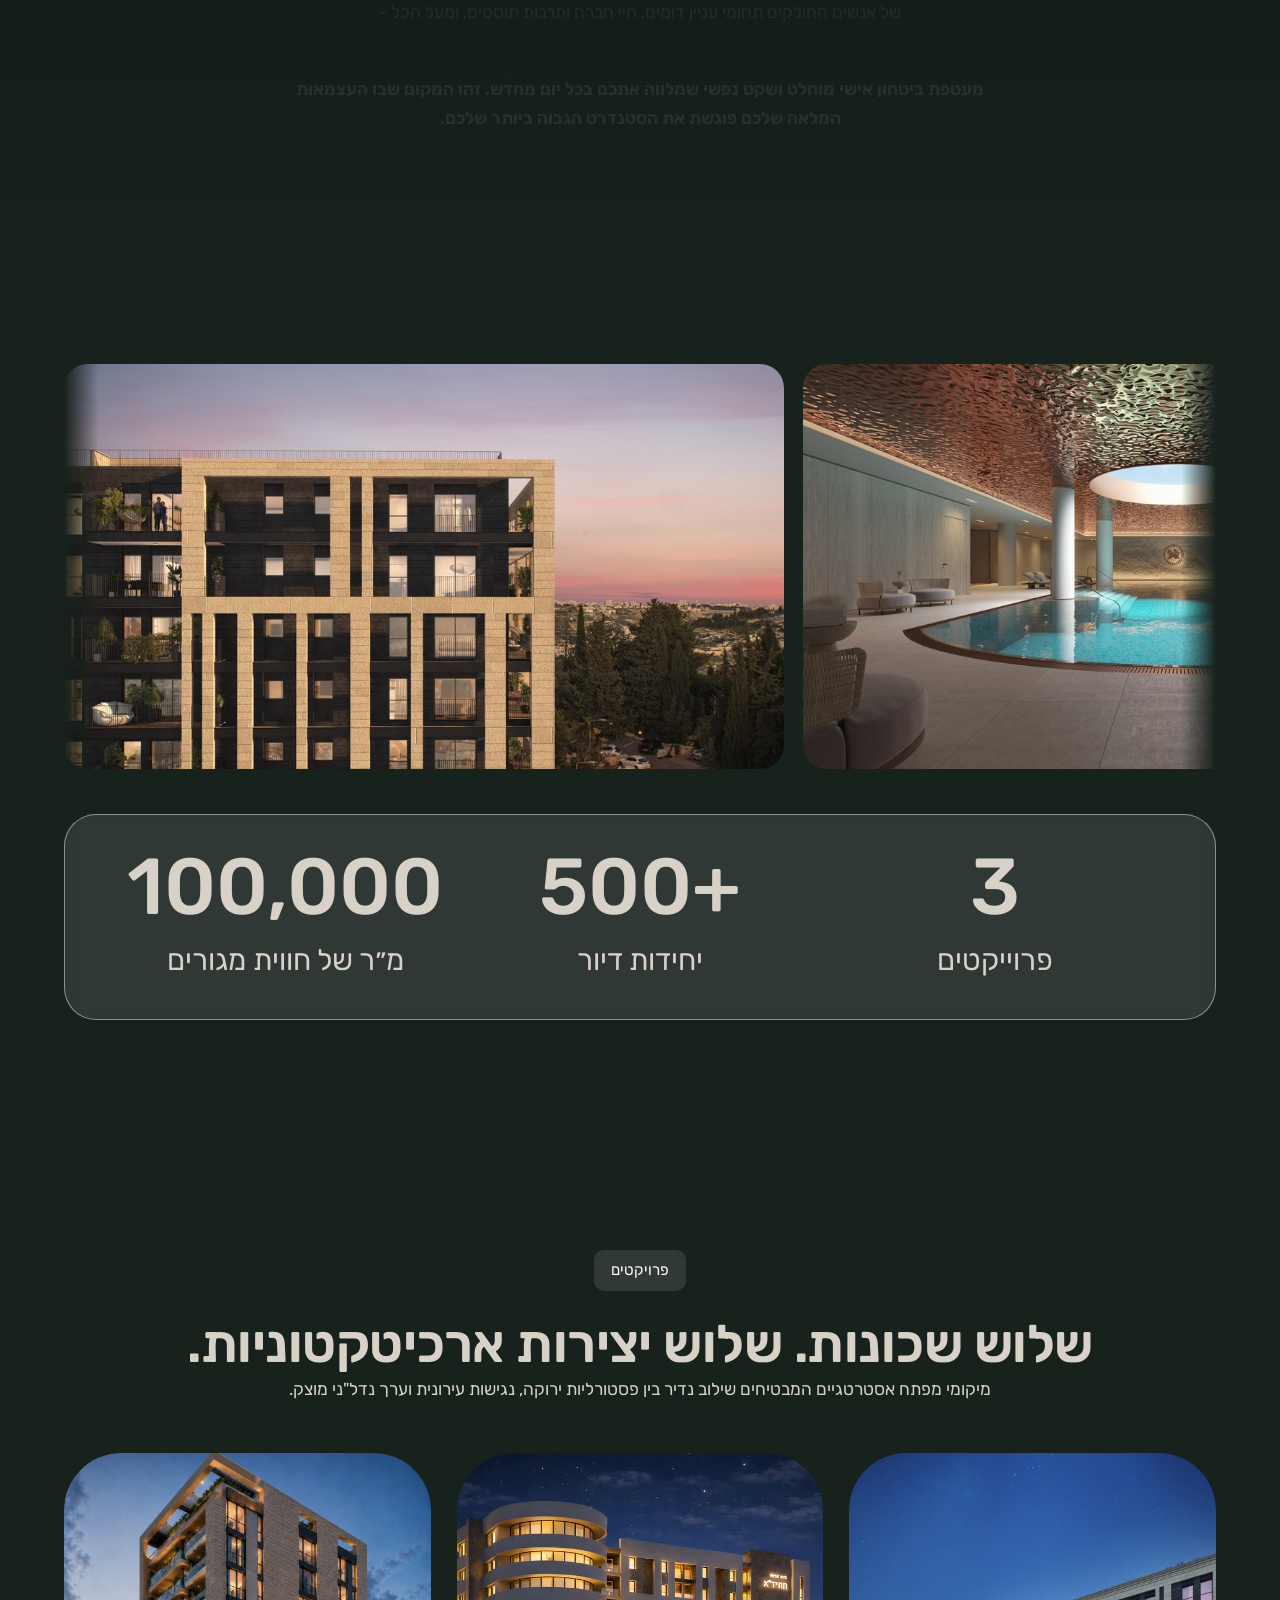
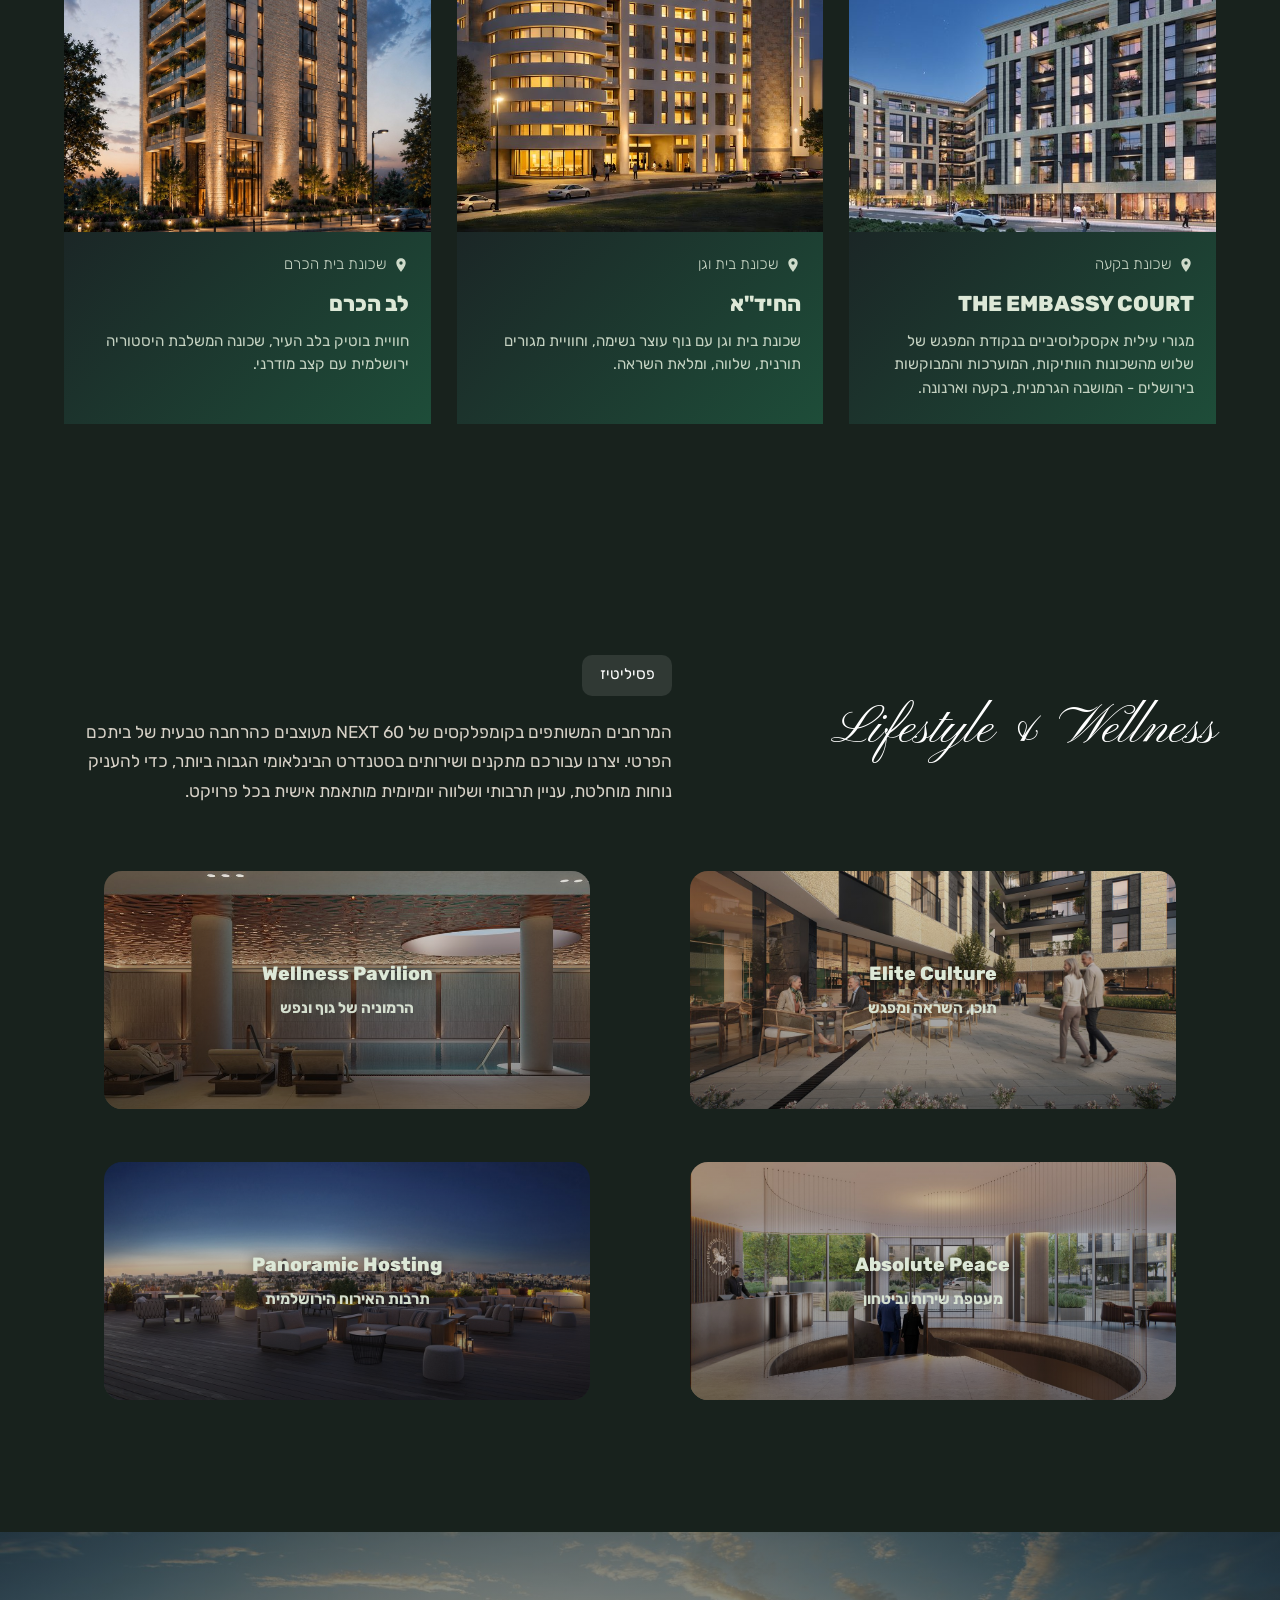
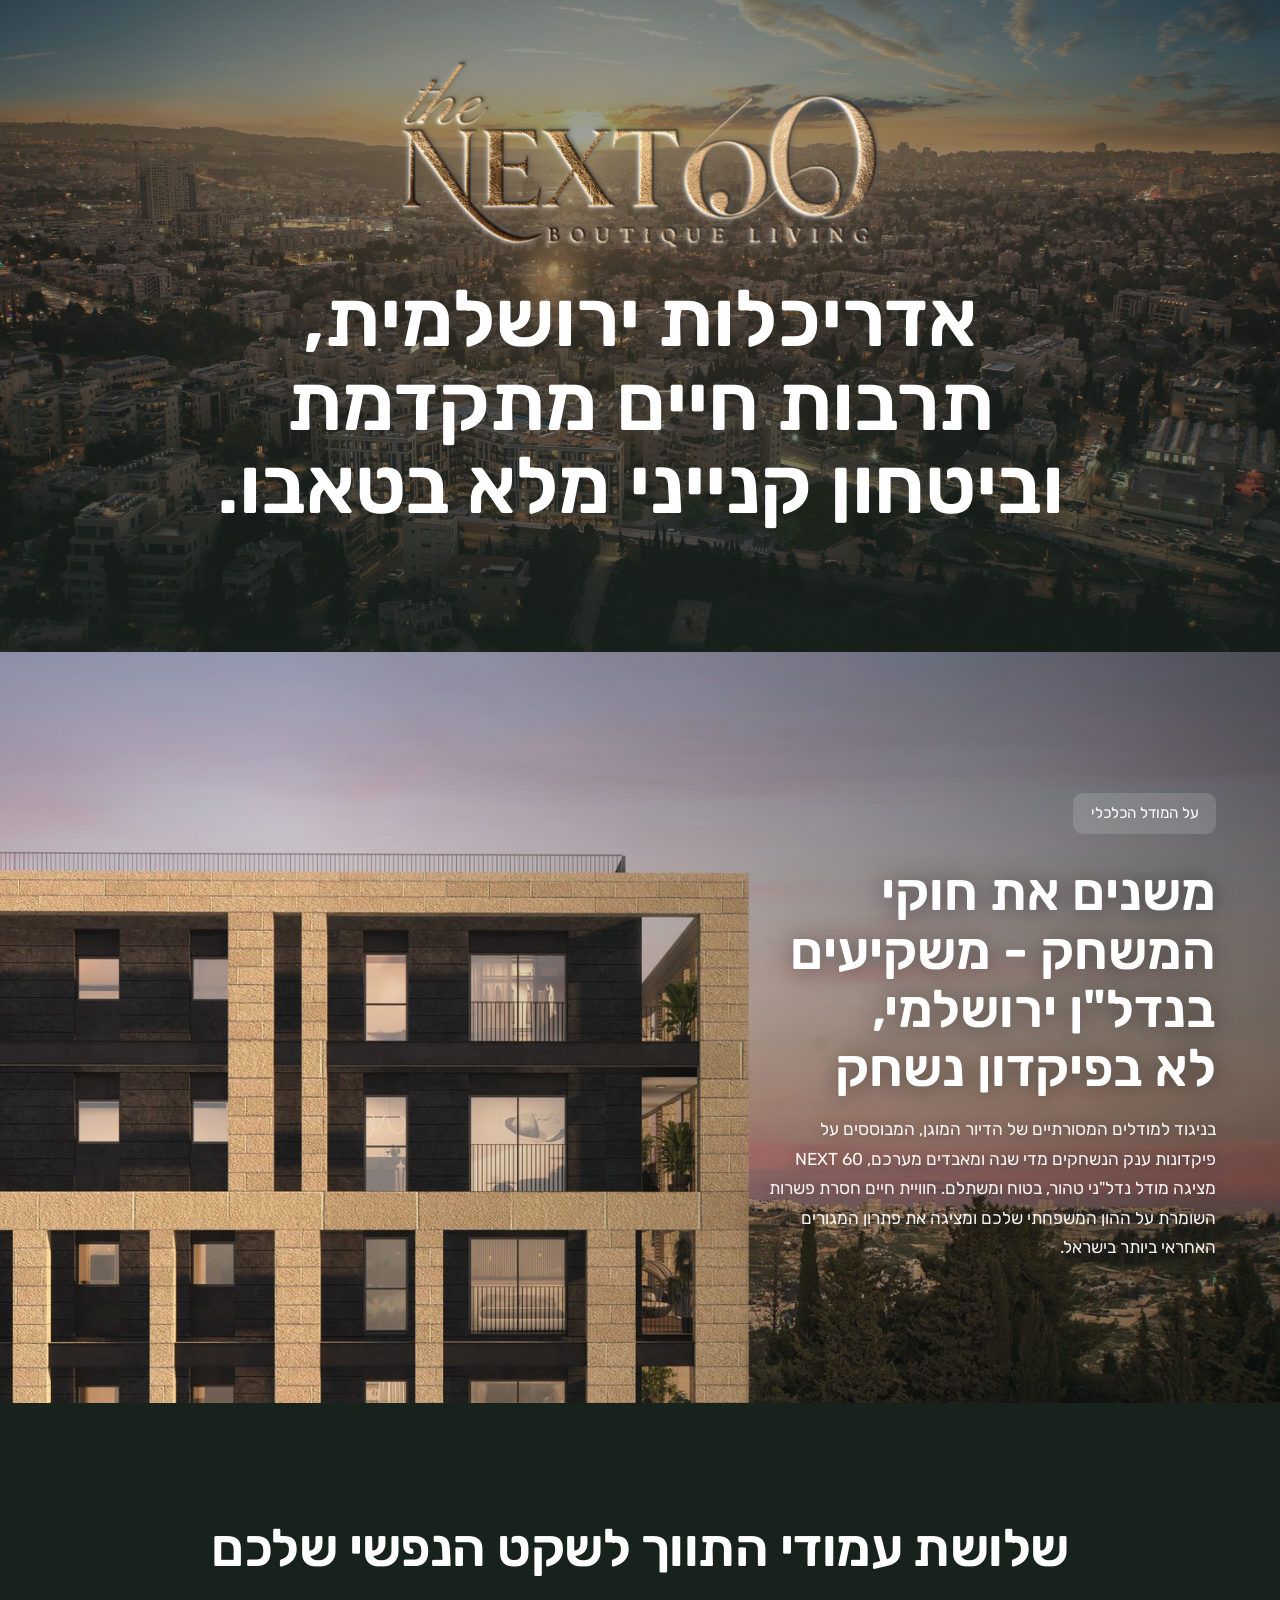
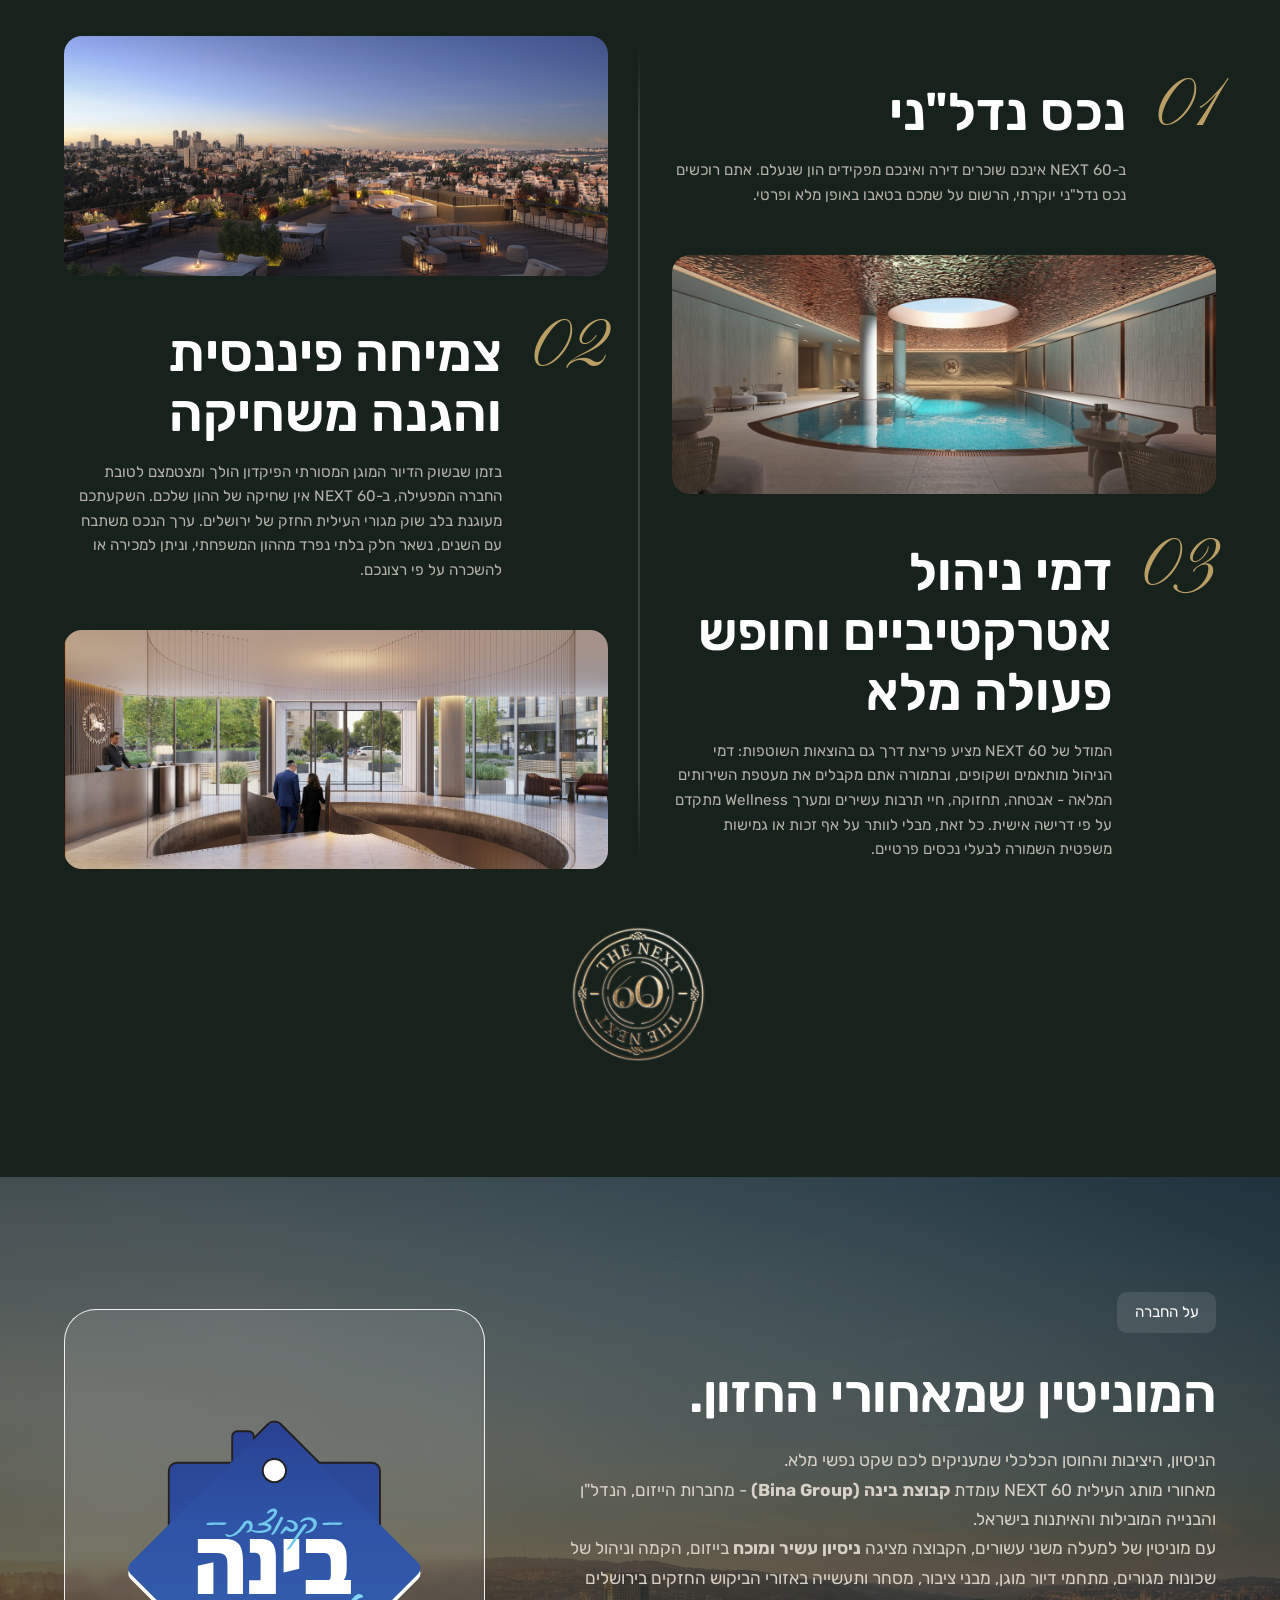
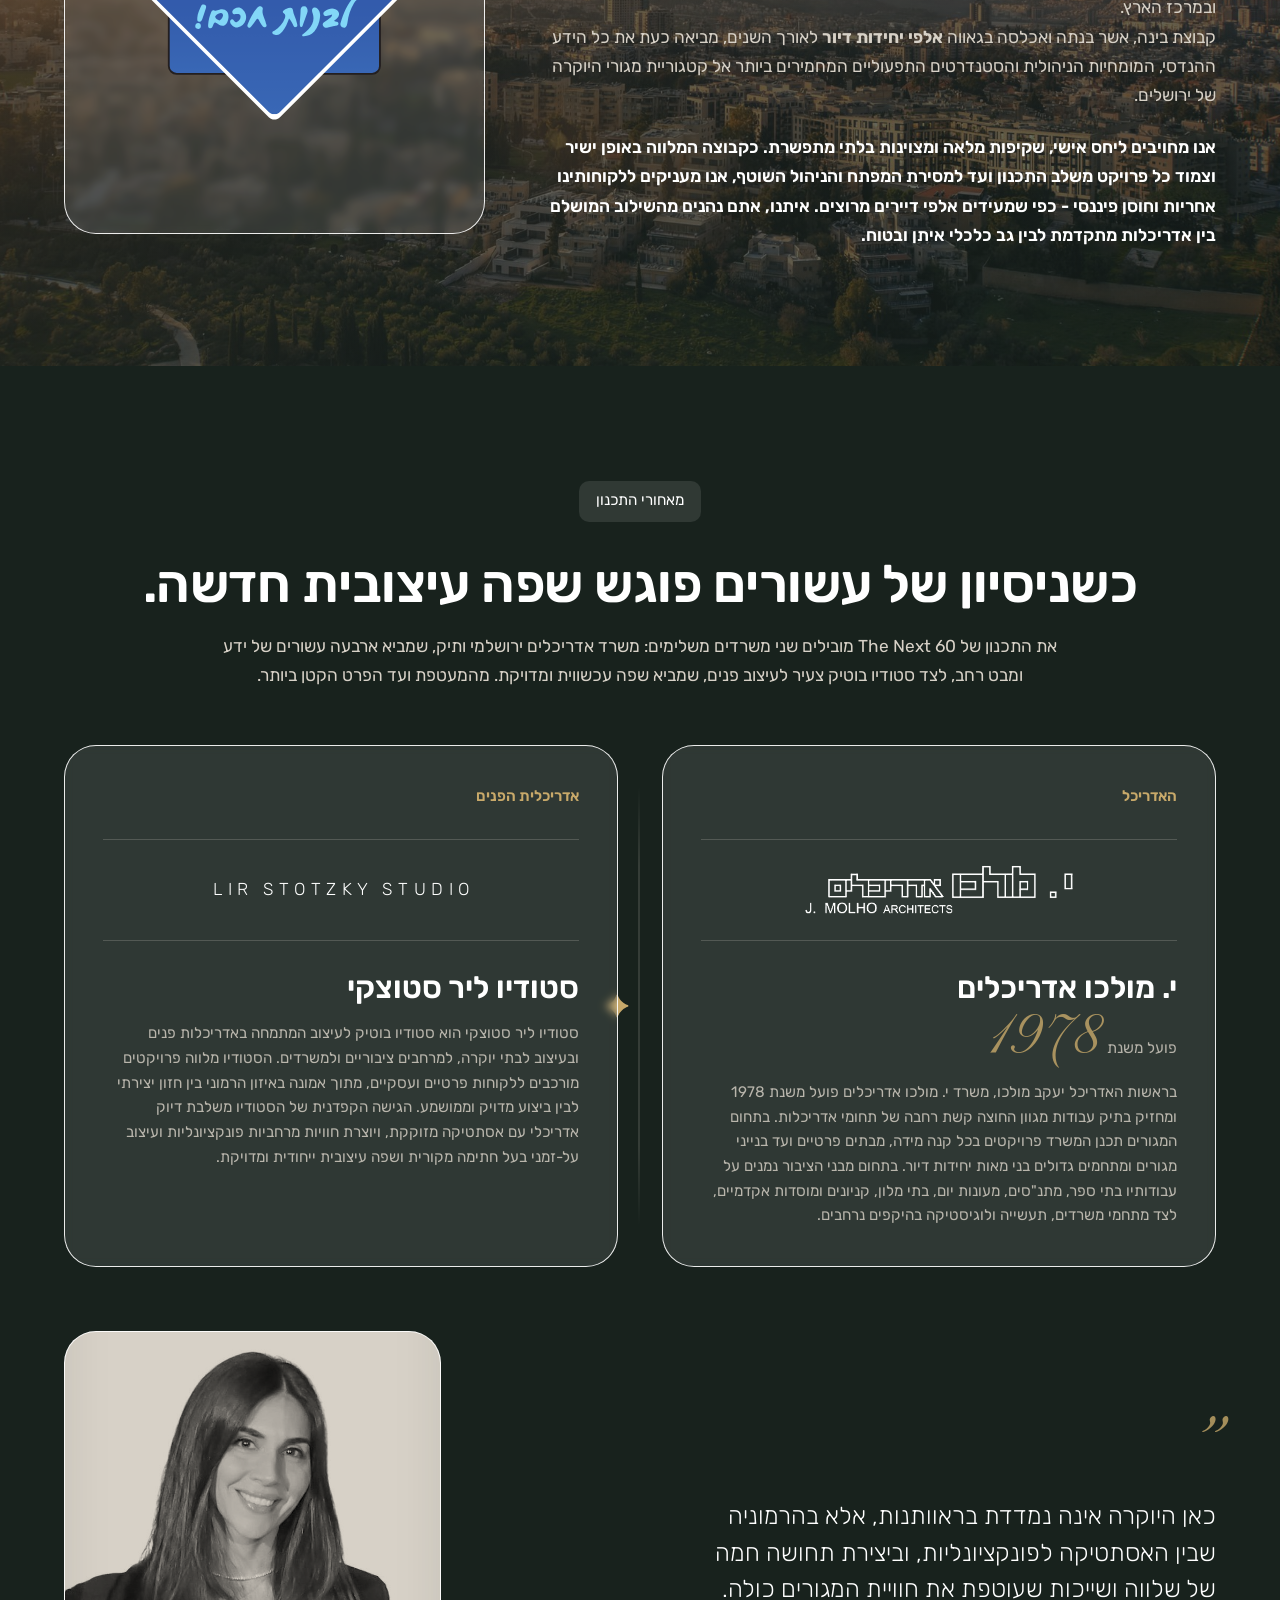
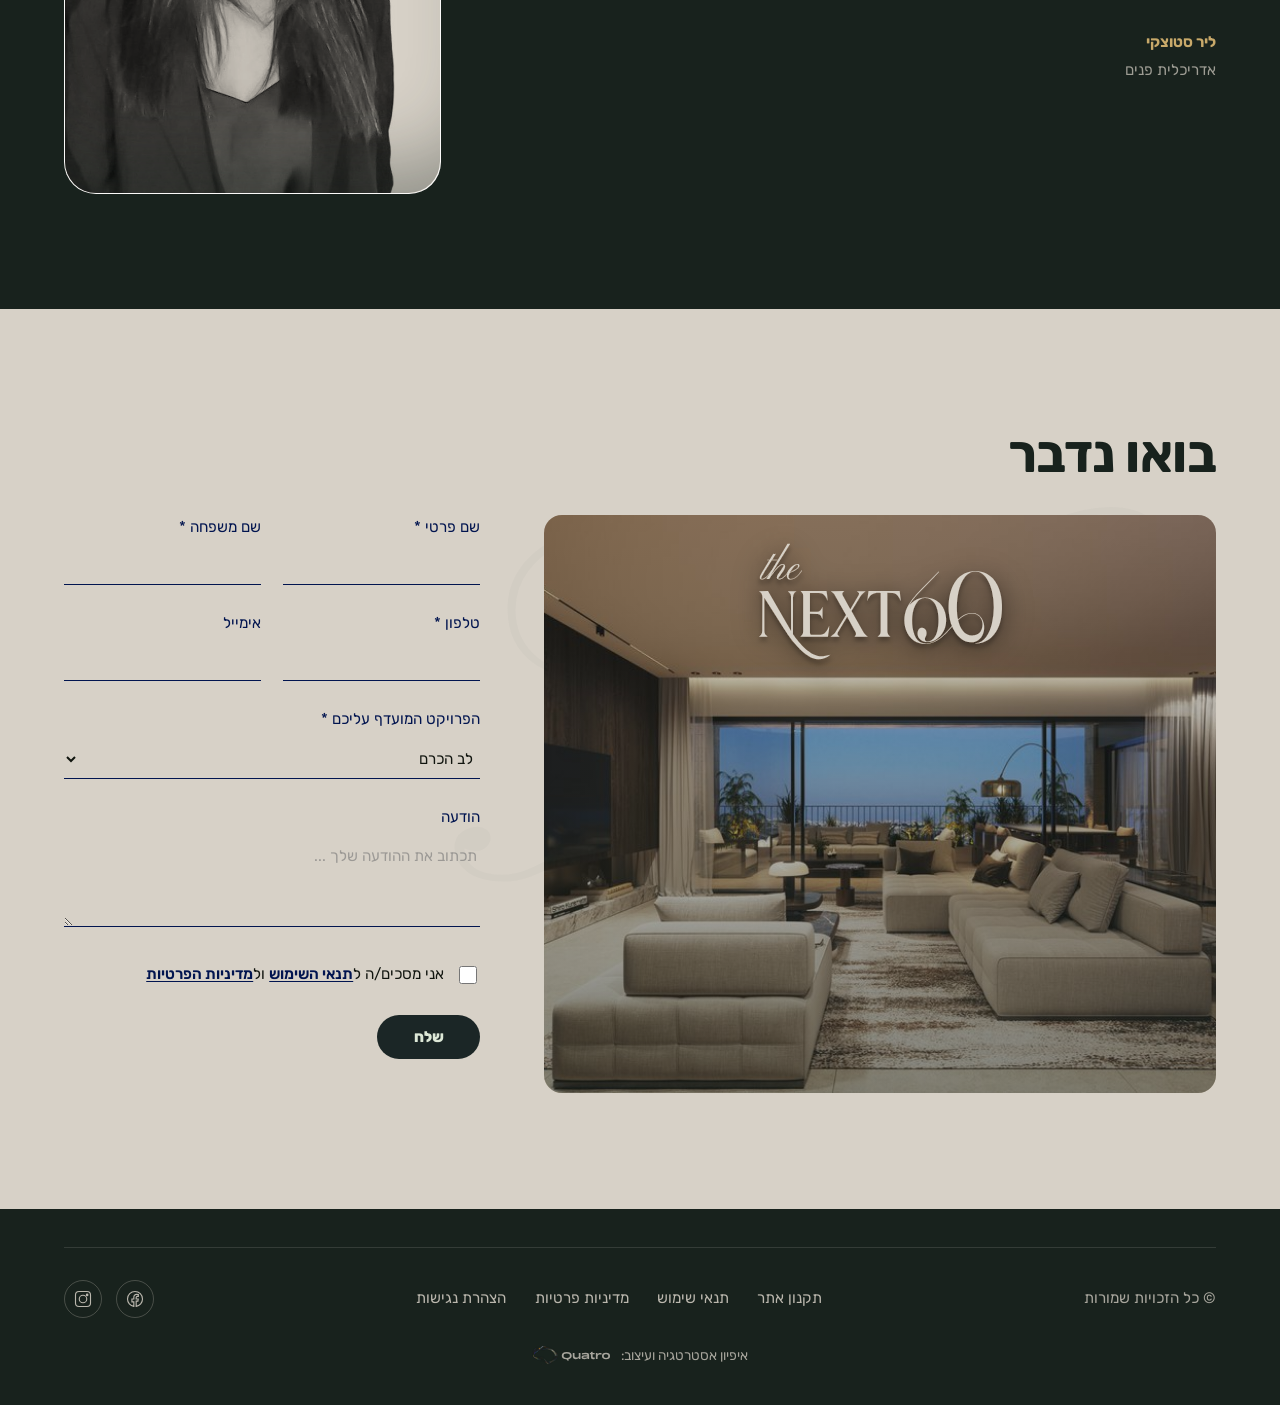
==== commit 28b36889: "feat: add Facebook and Instagram social icons to footer - Added footer-social section with two icon " ====
--- a/index.html
+++ b/index.html
@@ -397,6 +397,24 @@
       <a href="privacy.html" data-i18n="footer_privacy">מדיניות פרטיות</a>
       <a href="accessibility.html" data-i18n="footer_a11y">הצהרת נגישות</a>
     </nav>
+    <div class="footer-social">
+      <a class="social-icon" href="https://www.facebook.com/profile.php?id=61591789898164"
+         target="_blank" rel="noopener" data-i18n-aria="footer_facebook"
+         aria-label="עמוד הפייסבוק של נקסט 60">
+        <svg viewBox="0 0 24 24" aria-hidden="true">
+          <path d="M22 12c0-5.523-4.477-10-10-10S2 6.477 2 12c0 4.991 3.657 9.128 8.438 9.879V15.89h-2.54V12h2.54V9.797c0-2.506 1.492-3.89 3.777-3.89 1.094 0 2.238.195 2.238.195v2.46h-1.26c-1.243 0-1.63.771-1.63 1.562V12h2.773l-.443 2.89h-2.33v6.989C18.343 21.129 22 16.99 22 12z"/>
+        </svg>
+      </a>
+      <a class="social-icon" href="https://www.instagram.com/the.next60/"
+         target="_blank" rel="noopener" data-i18n-aria="footer_instagram"
+         aria-label="עמוד האינסטגרם של נקסט 60">
+        <svg viewBox="0 0 24 24" aria-hidden="true">
+          <rect x="2" y="2" width="20" height="20" rx="4.72" fill="none" stroke="currentColor" stroke-width="1.5"/>
+          <path d="M12 17a5 5 0 1 0 0-10 5 5 0 0 0 0 10z" fill="none" stroke="currentColor" stroke-width="1.5"/>
+          <circle cx="17.5" cy="6.5" r="1" fill="currentColor"/>
+        </svg>
+      </a>
+    </div>
   </div>
   <p class="footer-credit"><span data-i18n="footer_credit">איפיון אסטרטגיה ועיצוב:</span> <a class="footer-credit-link" href="https://qutro.co.il" target="_blank" rel="noopener" aria-label="Quatro - אתר המעצבת"><img src="assets/brand/quatro.svg" alt="Quatro" width="122" height="29"></a></p>
 </footer>
--- a/styles.css
+++ b/styles.css
@@ -433,6 +433,19 @@
 .footer-credit-link { display: inline-flex; align-items: center; transition: opacity var(--t-fast); }
 .footer-credit-link img { height: 19px; width: auto; }
 .footer-credit-link:hover { opacity: 0.7; }
+.footer-social { display: flex; align-items: center; gap: 0.9rem; }
+.social-icon {
+  display: inline-flex; align-items: center; justify-content: center;
+  width: 38px; height: 38px; border-radius: 50%;
+  border: 1px solid rgba(215,209,199,0.3);
+  color: var(--wolf); opacity: 0.85;
+  transition: color var(--t-fast), border-color var(--t-fast), background var(--t-fast), transform var(--t-fast), opacity var(--t-fast);
+}
+.social-icon svg { width: 18px; height: 18px; fill: none; stroke: currentColor; stroke-width: 1.5; }
+.social-icon:hover, .social-icon:focus-visible {
+  color: var(--green-dark); background: var(--gold); border-color: var(--gold);
+  opacity: 1; transform: translateY(-2px);
+}
 
 /* ---------- Scroll reveal ---------- */
 .reveal { opacity: 0; transform: translateY(34px); transition: opacity 0.9s var(--ease), transform 0.9s var(--ease); }
@@ -503,6 +516,7 @@
   .stat + .stat { border-inline-start: 0; border-top: 1px solid rgba(215,209,199,0.18); padding-top: 1rem; }
   .gallery { grid-template-columns: 1fr; }
   .footer-row { flex-direction: column; text-align: center; }
+  .footer-social { justify-content: center; }
 }
 
 /* phone: declutter the bar — drop the big CTA pill (redundant with menu +
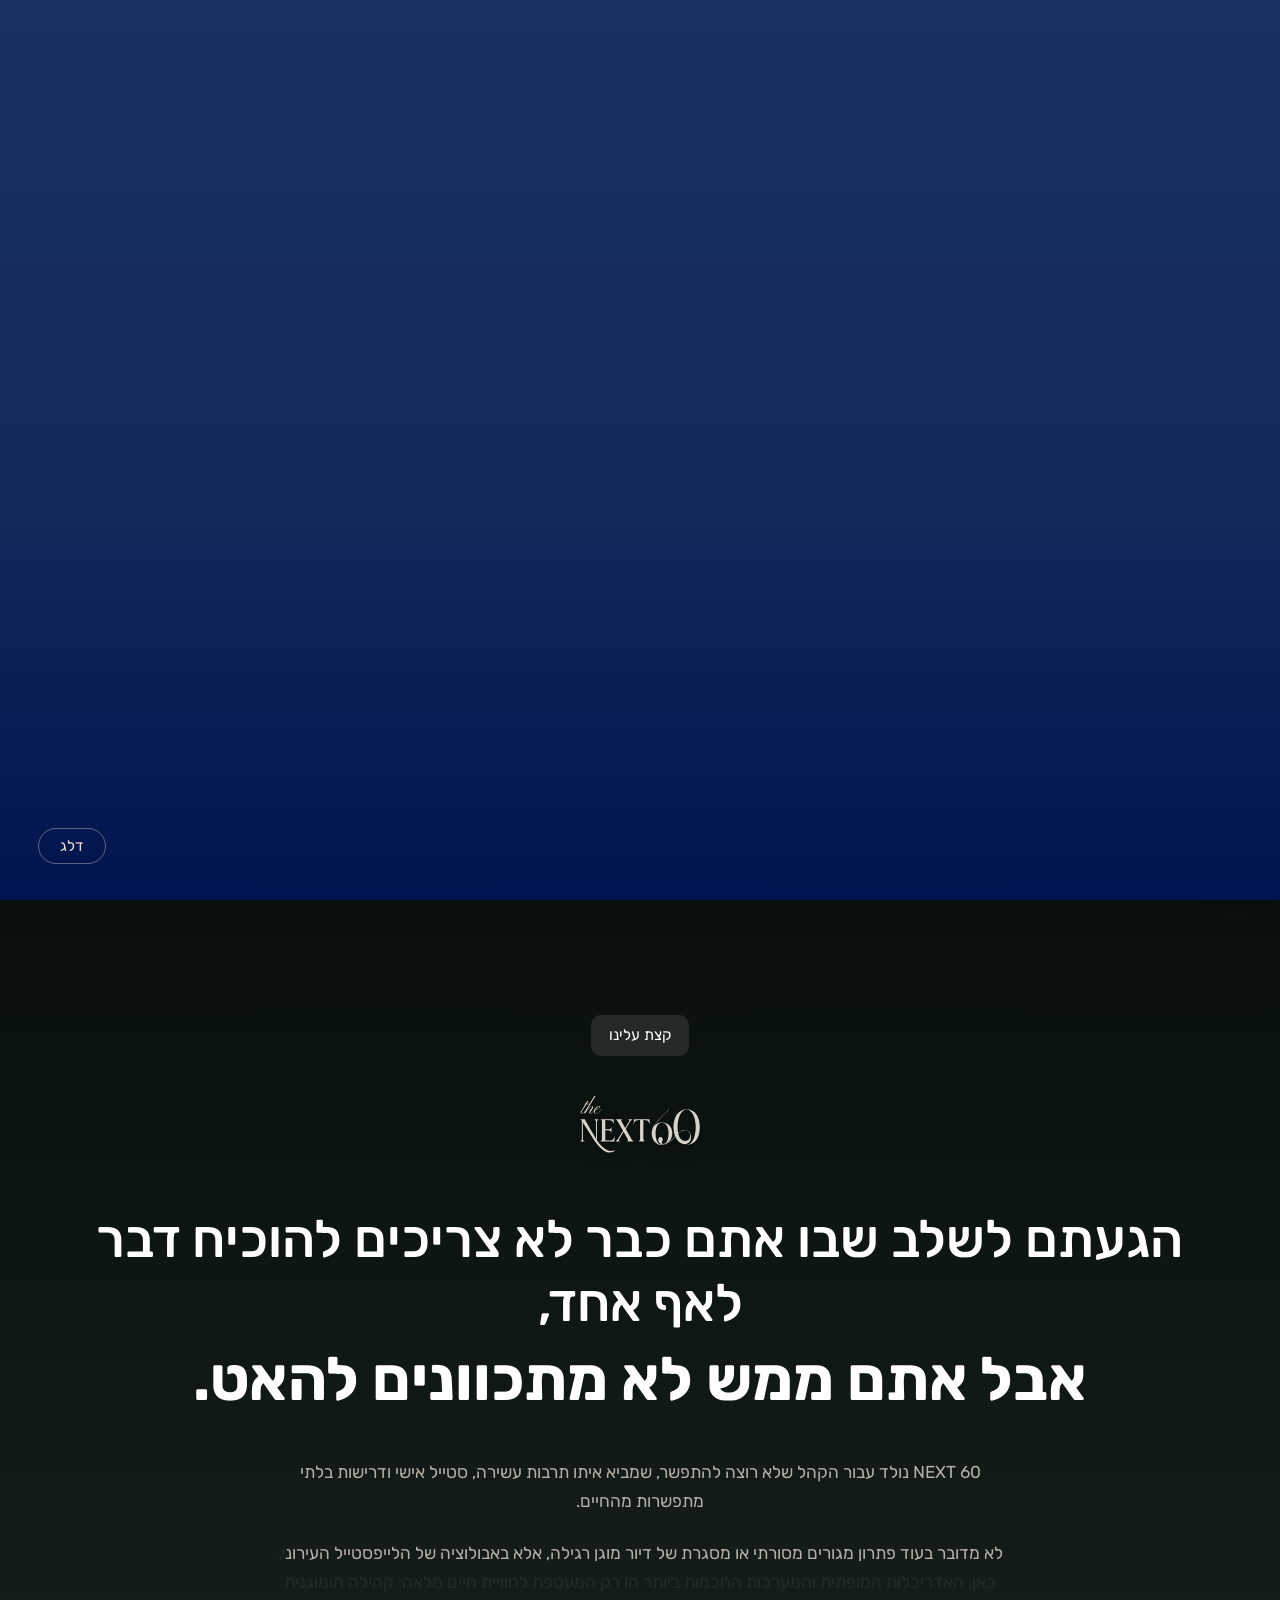
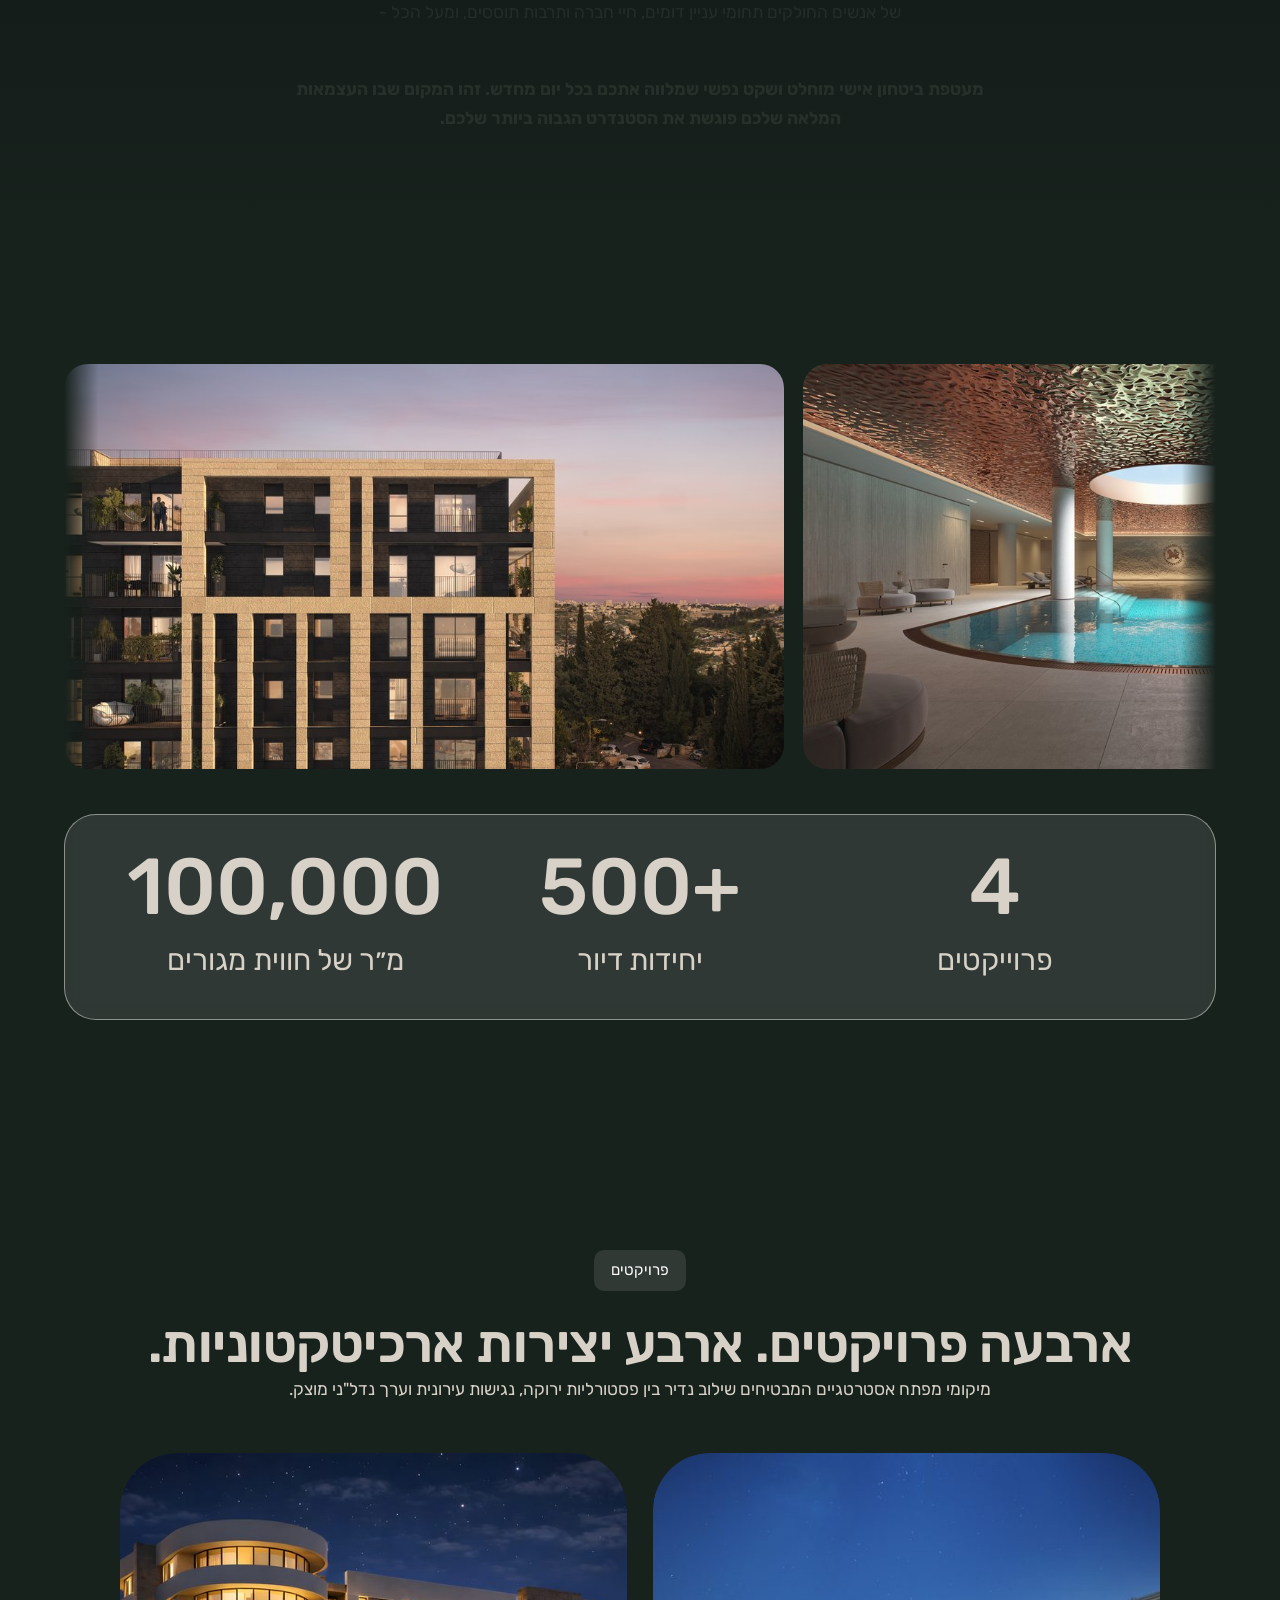
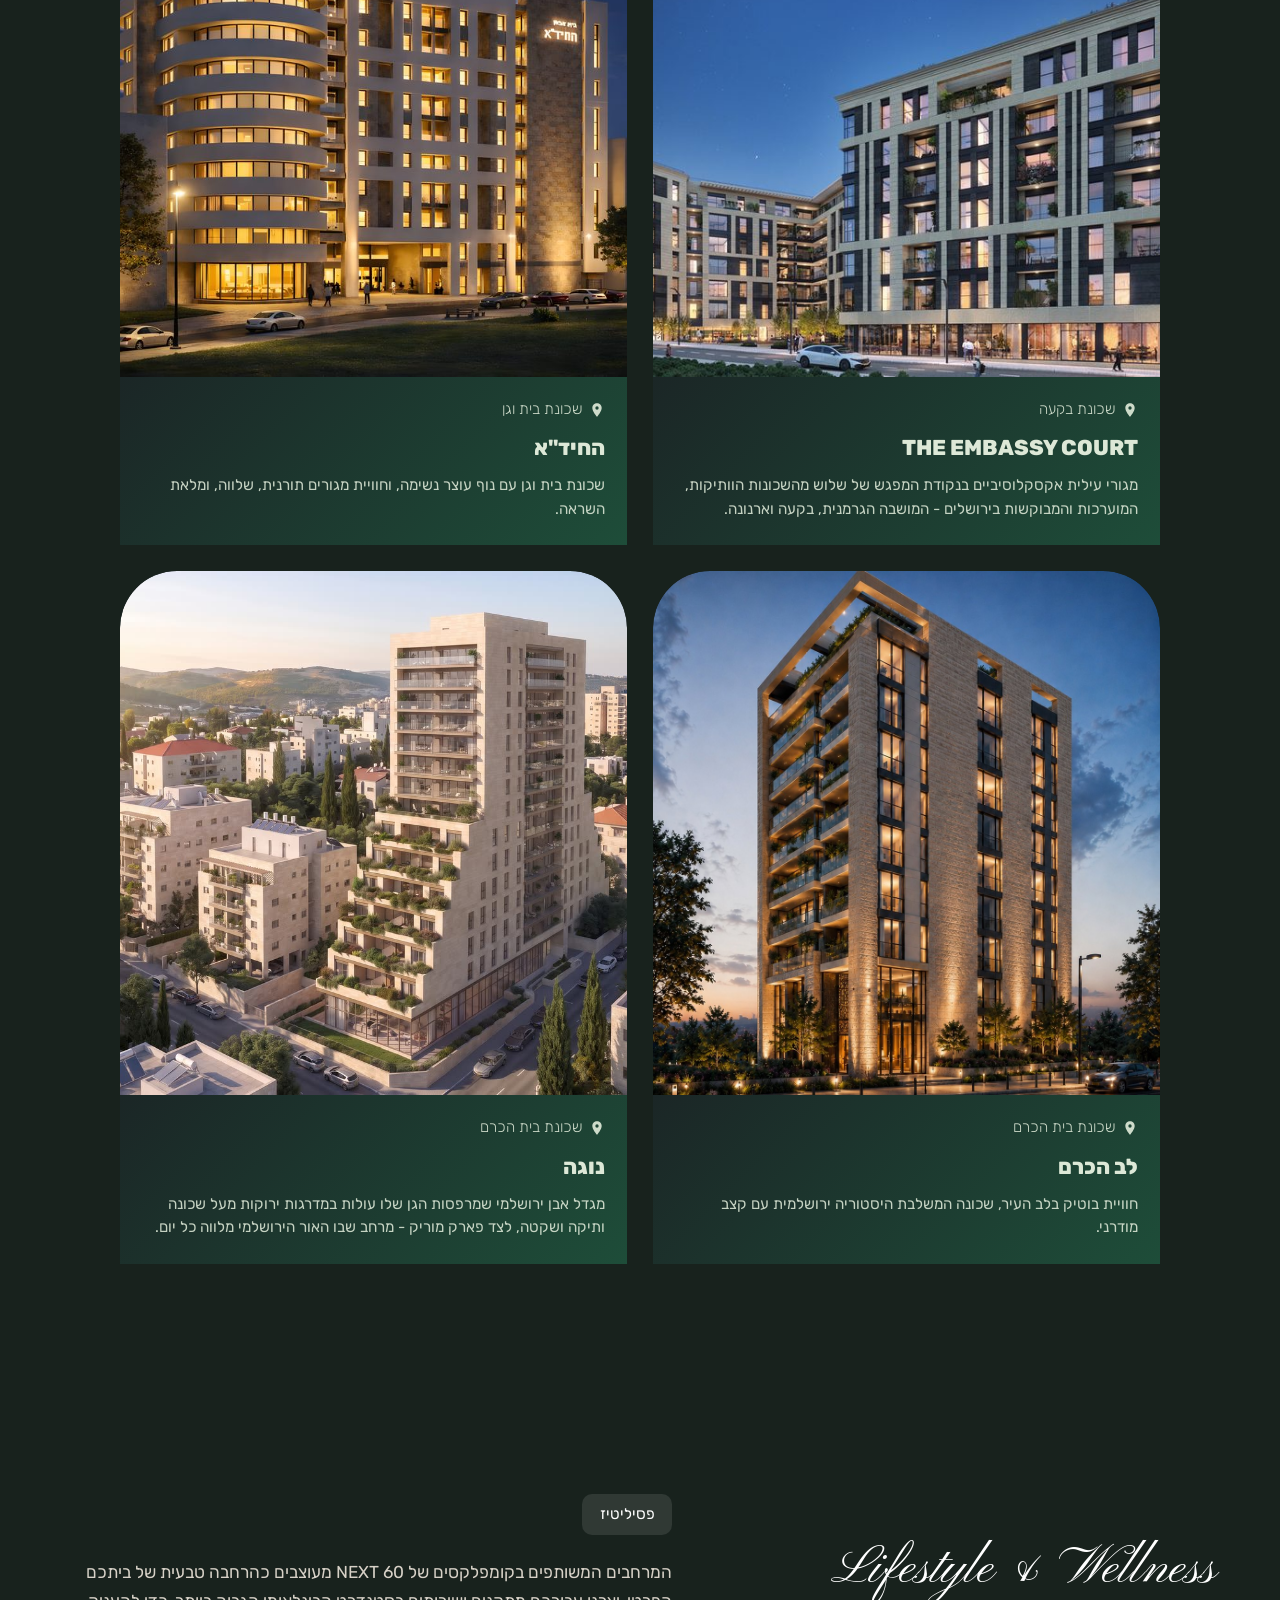
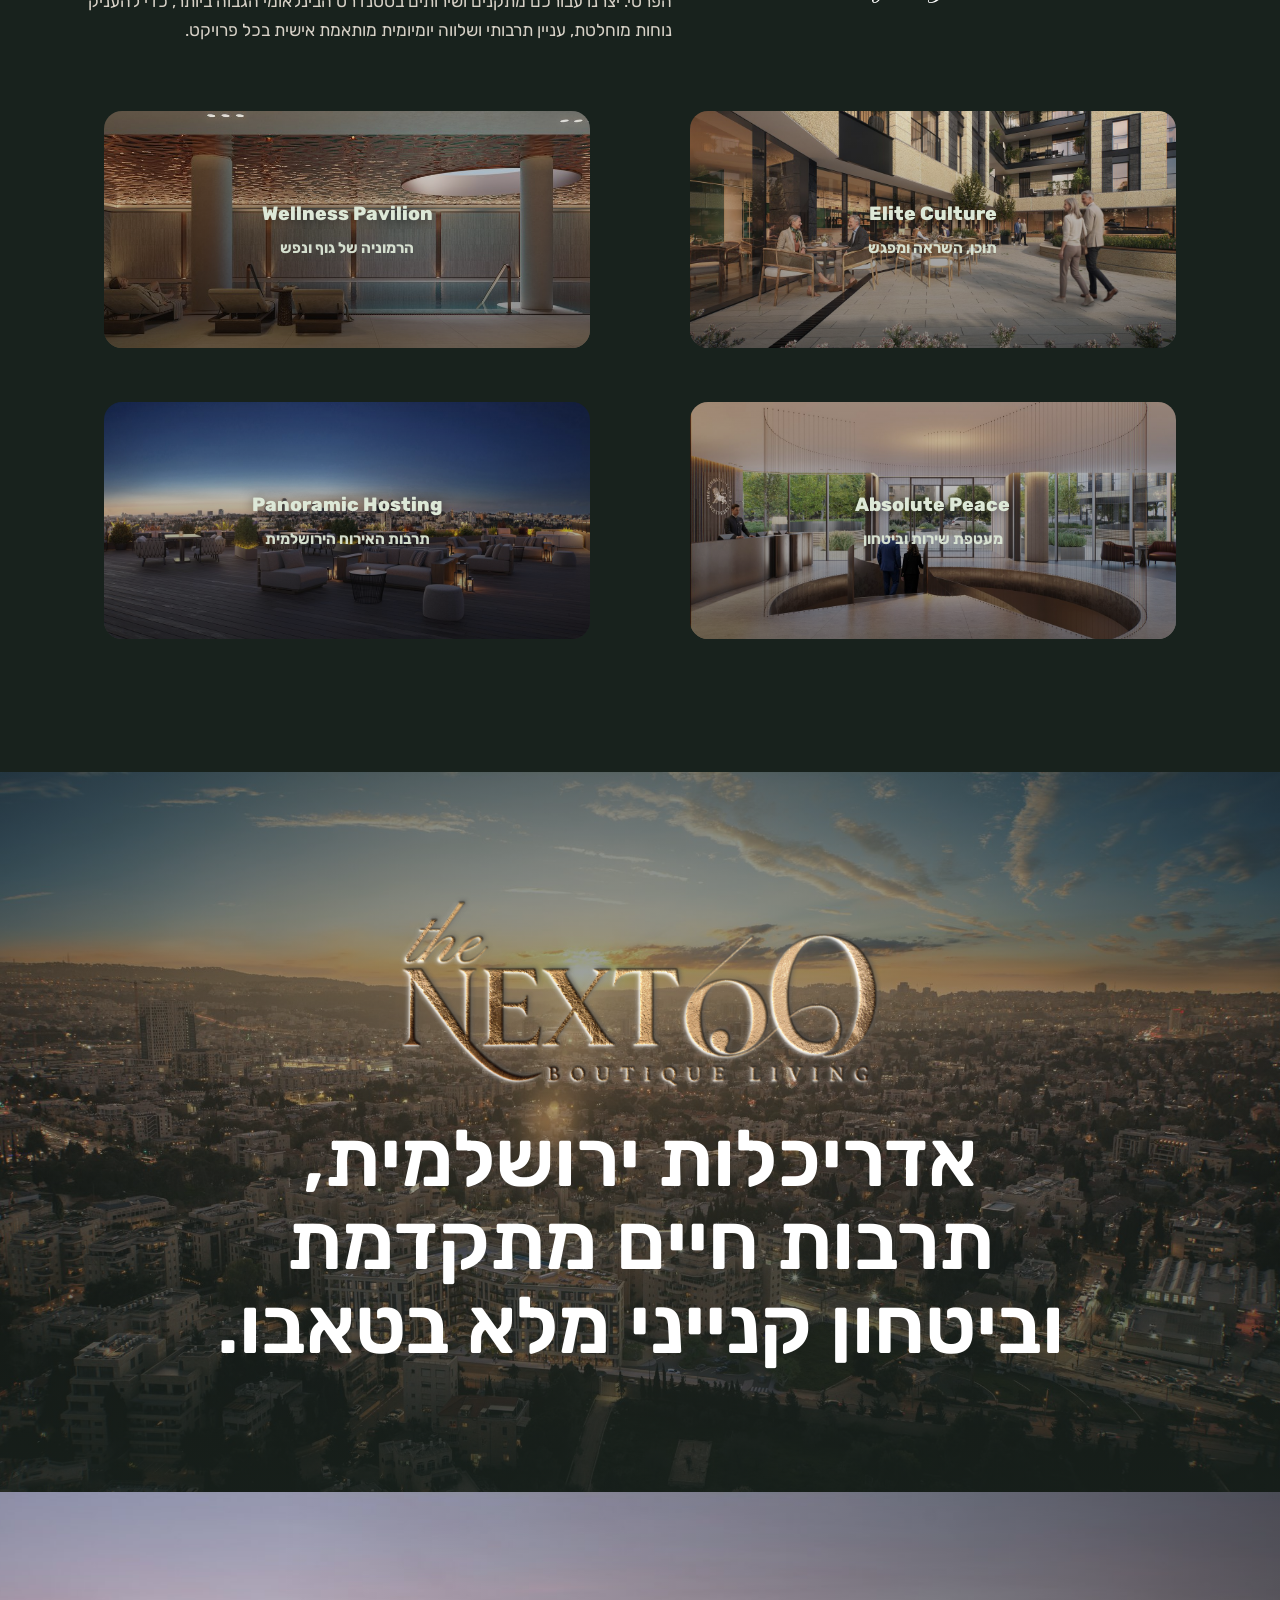
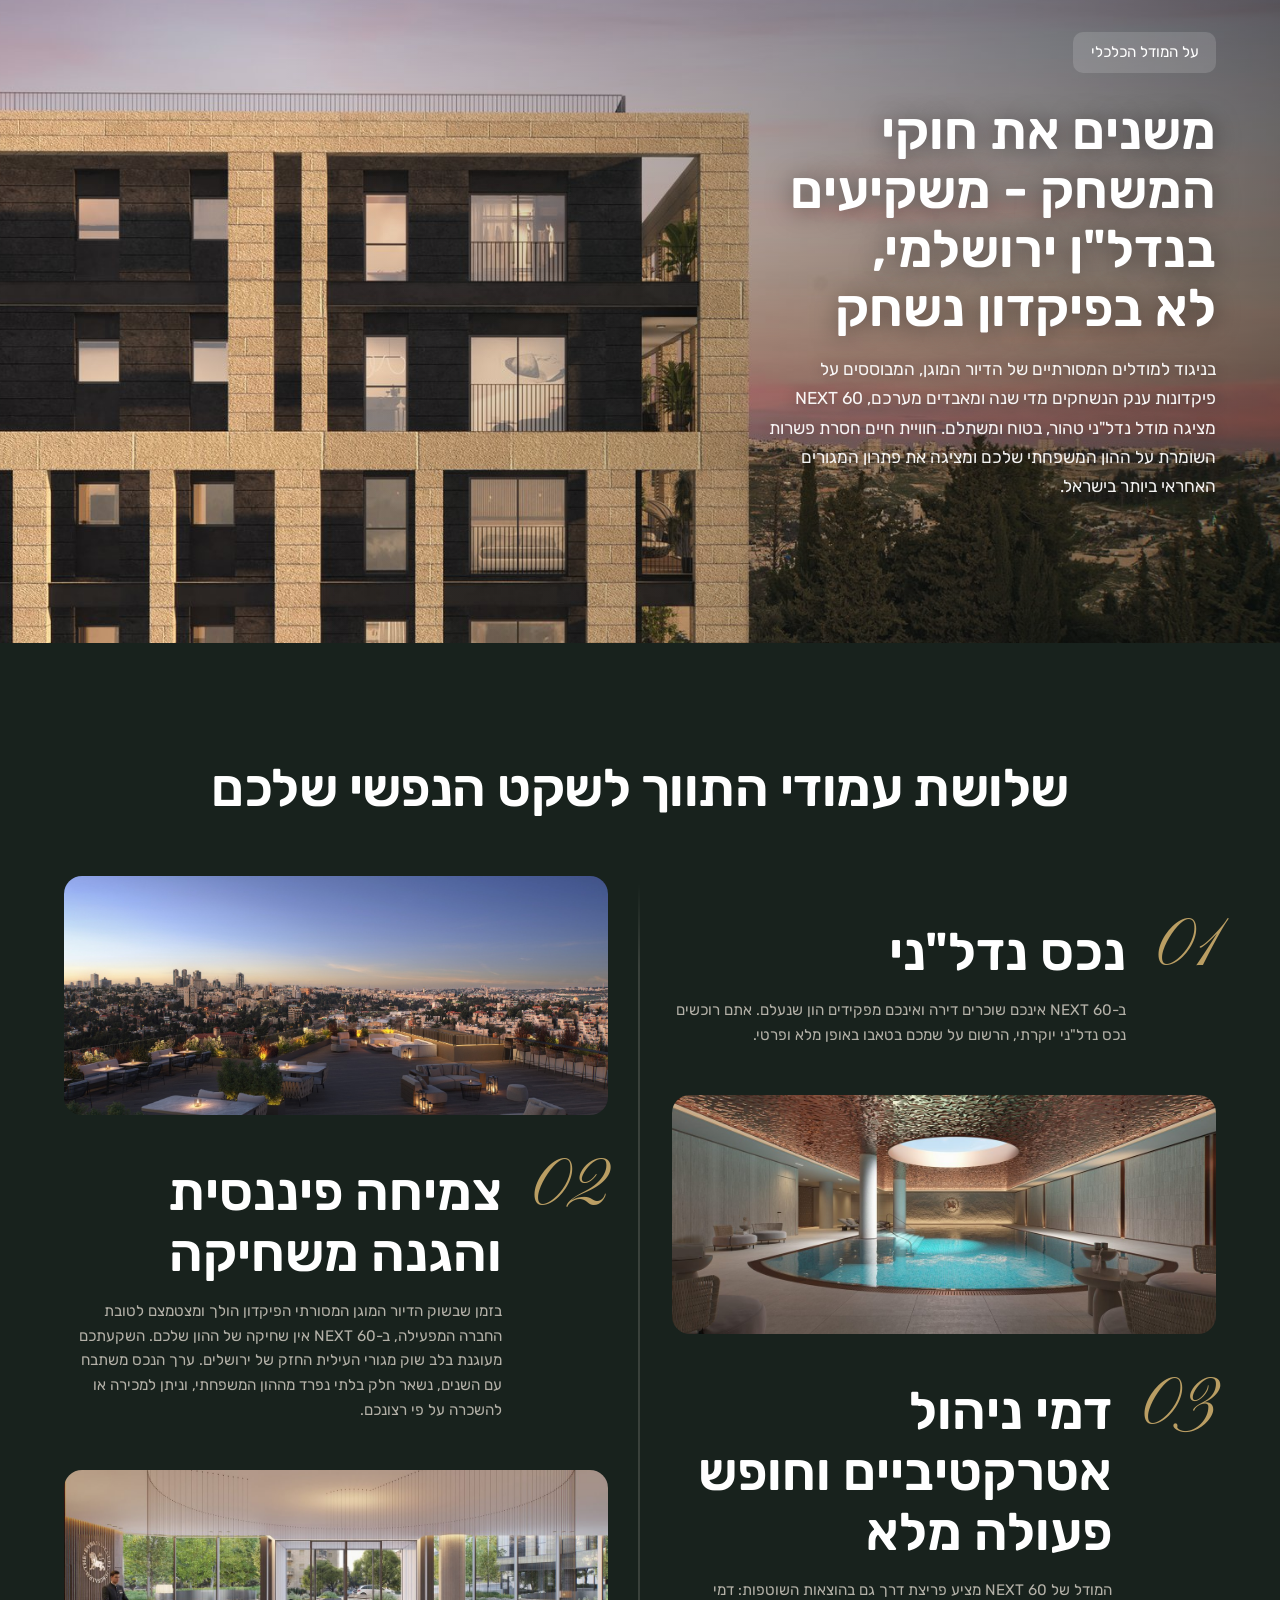
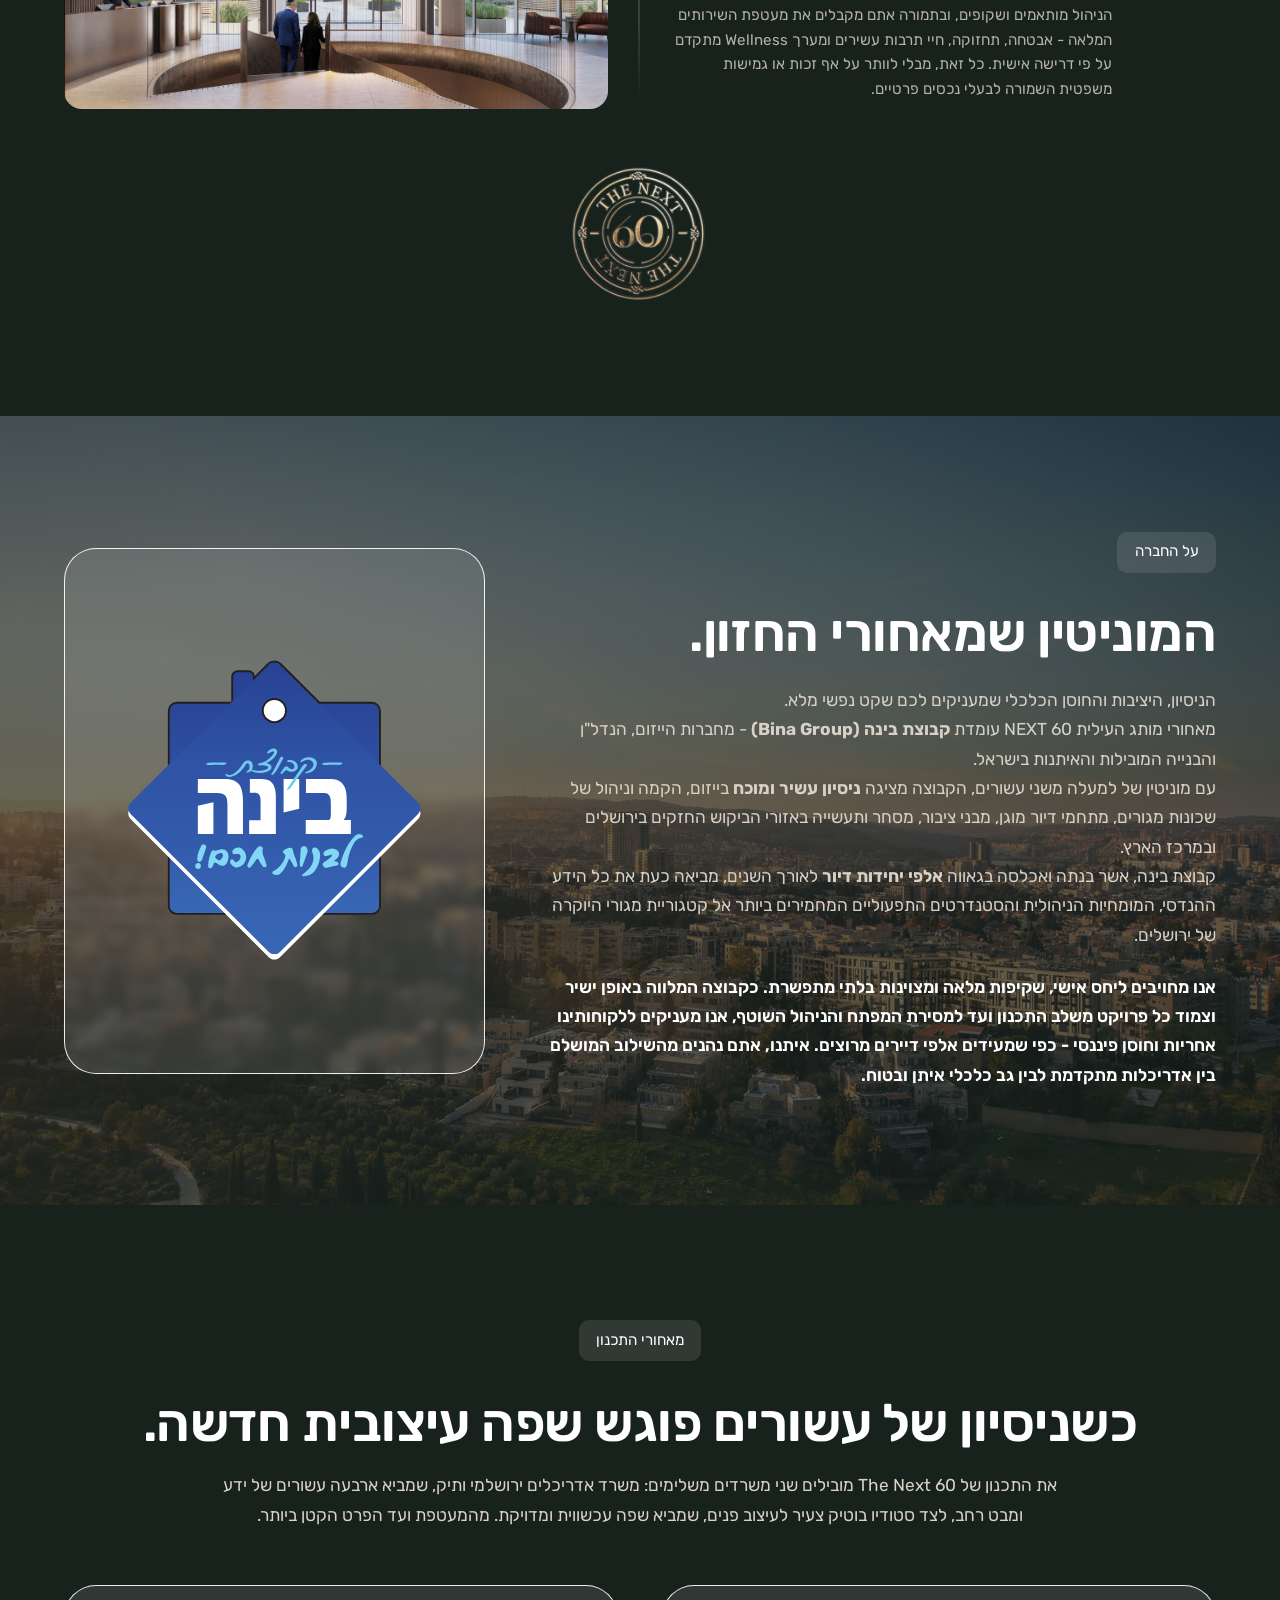
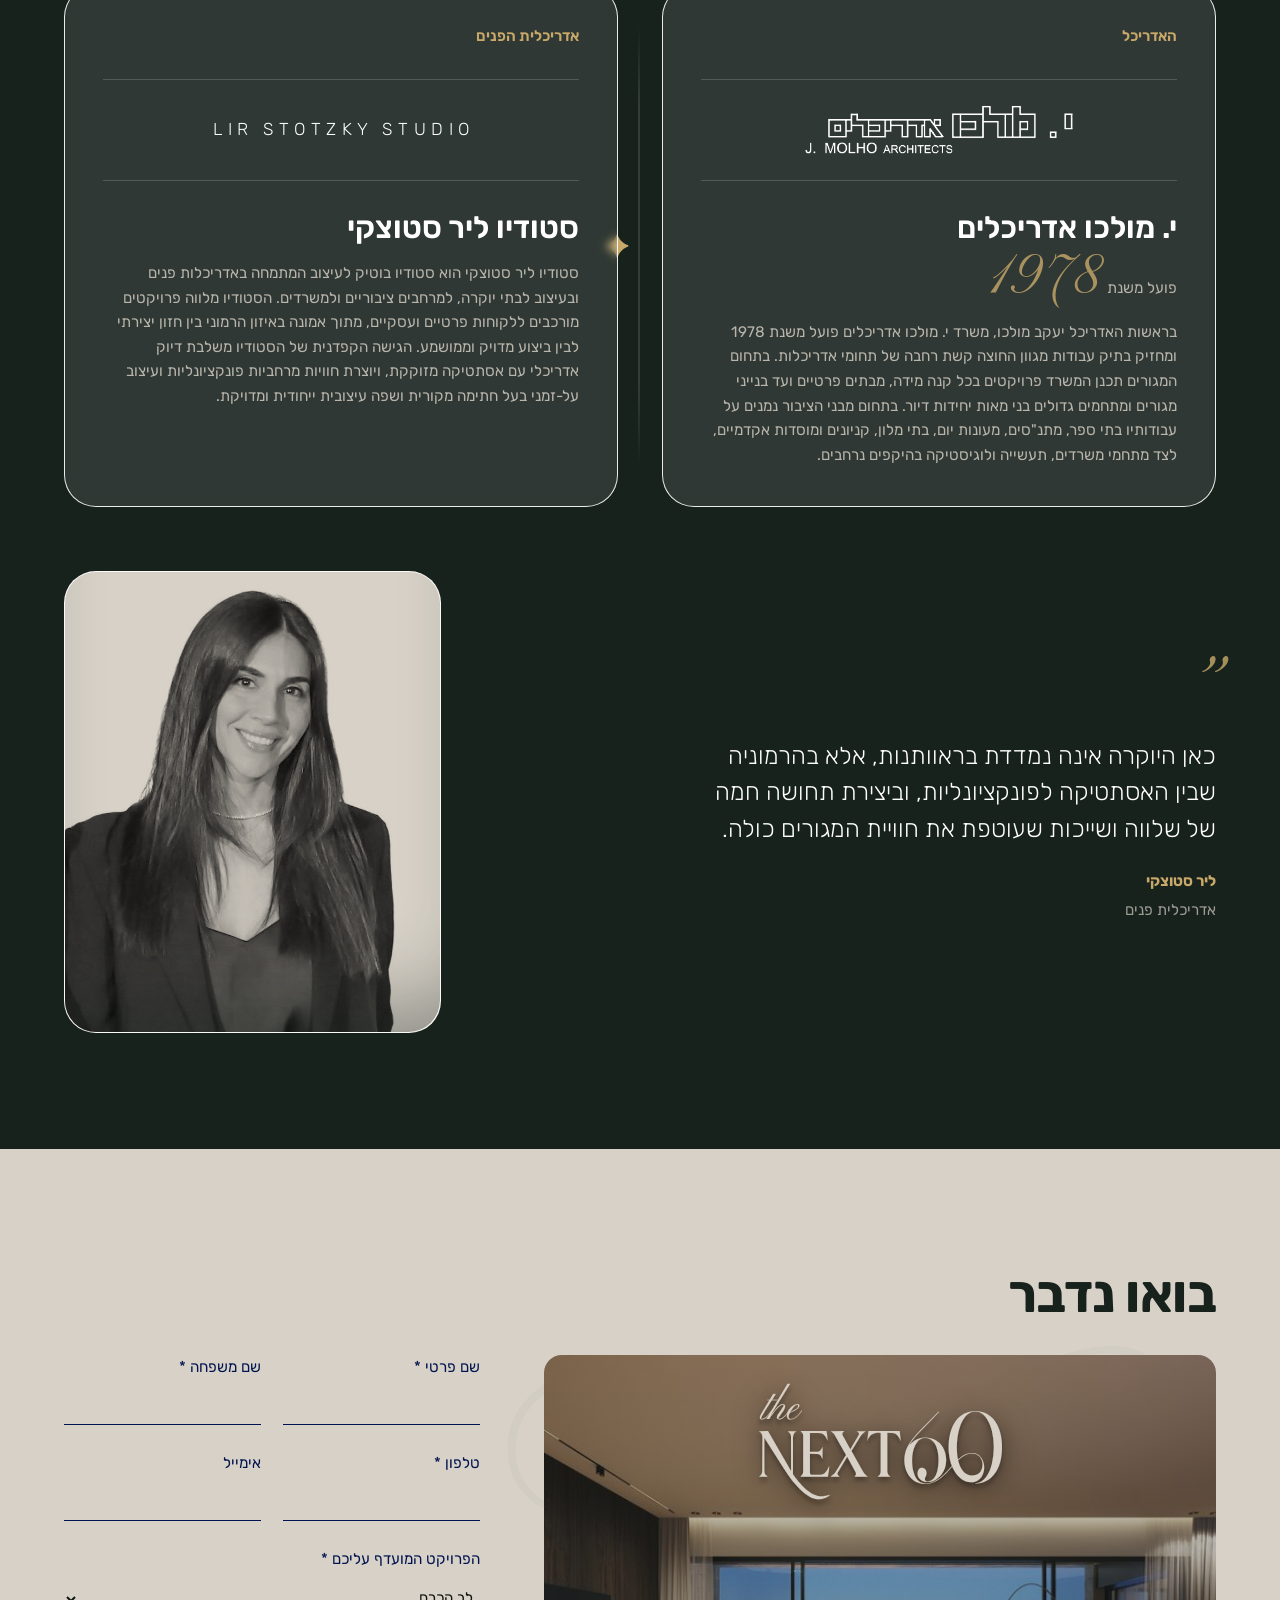
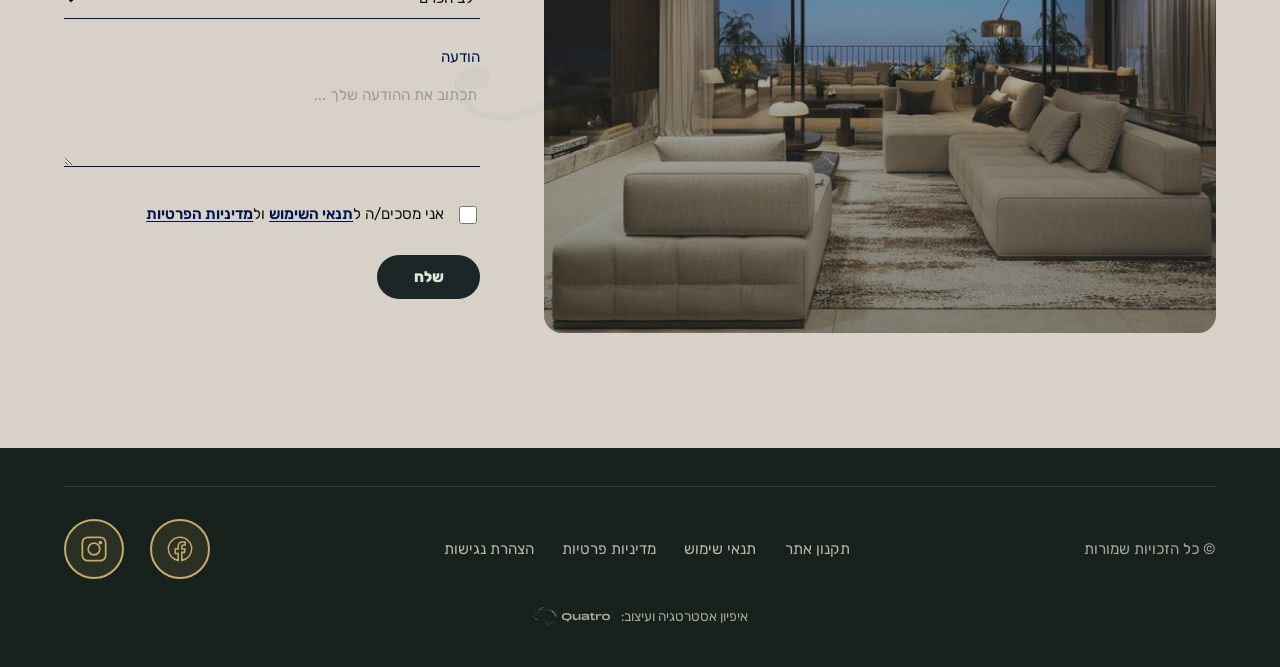
==== commit 0bd68e4e: "feat: add fourth project Noga (Beit HaKerem) and 2x2 projects grid Co-Authored-By: Claude Opus 5.5 <" ====
--- a/index.html
+++ b/index.html
@@ -124,7 +124,7 @@
     <div class="stats reveal">
       <div class="stat"><div class="stat-num" data-count="100000" data-suffix="">100,000</div><div class="stat-label" data-i18n="stat_sqm">מ״ר של חווית מגורים</div></div>
       <div class="stat"><div class="stat-num" data-count="500" data-suffix="+">+500</div><div class="stat-label" data-i18n="stat_units">יחידות דיור</div></div>
-      <div class="stat"><div class="stat-num" data-count="3" data-suffix="">3</div><div class="stat-label" data-i18n="stat_projects">פרוייקטים</div></div>
+      <div class="stat"><div class="stat-num" data-count="4" data-suffix="">4</div><div class="stat-label" data-i18n="stat_projects">פרוייקטים</div></div>
     </div>
   </div>
 </section>
@@ -134,20 +134,10 @@
   <div class="container">
     <div class="projects-head">
       <span class="eyebrow-pill reveal" data-i18n="projects_eyebrow">פרויקטים</span>
-      <h2 class="h2 reveal" id="projects-title" data-i18n="projects_title">שלוש שכונות. שלוש יצירות ארכיטקטוניות.</h2>
+      <h2 class="h2 reveal" id="projects-title" data-i18n="projects_title">ארבעה פרויקטים. ארבע יצירות ארכיטקטוניות.</h2>
       <p class="lead reveal" data-i18n="projects_sub">מיקומי מפתח אסטרטגיים המבטיחים שילוב נדיר בין פסטורליות ירוקה, נגישות עירונית וערך נדל"ני מוצק.</p>
     </div>
     <div class="projects-grid">
-      <article class="proj-card reveal" data-delay="0">
-        <div class="proj-media">
-          <img src="assets/figma/proj-lev-hakerem.jpg" alt="לב הכרם" loading="lazy" width="1100" height="1372">
-        </div>
-        <div class="proj-cap">
-          <p class="proj-loc"><span class="loc-icon" aria-hidden="true"></span><span data-i18n="proj1_loc">שכונת בית הכרם</span></p>
-          <h3 class="proj-title" data-i18n="proj1_title">לב הכרם</h3>
-          <p class="proj-desc" data-i18n="proj1_desc">חוויית בוטיק בלב העיר, שכונה המשלבת היסטוריה ירושלמית עם קצב מודרני.</p>
-        </div>
-      </article>
       <article class="proj-card reveal" data-delay="120">
         <div class="proj-media">
           <img src="assets/figma/proj-embassy.jpg" alt="בית וגן" loading="lazy" width="1100" height="825">
@@ -158,7 +148,7 @@
           <p class="proj-desc" data-i18n="proj2_desc">שכונת בית וגן עם נוף עוצר נשימה, וחוויית מגורים תורנית, שלווה, ומלאת השראה.</p>
         </div>
       </article>
-      <article class="proj-card reveal" data-delay="240">
+      <article class="proj-card reveal" data-delay="0">
         <div class="proj-media">
           <img src="assets/figma/proj-beit-vegan.jpg" alt="THE EMBASSY" loading="lazy" width="1100" height="825">
           <button class="video-trigger" type="button" data-video-open aria-haspopup="dialog" aria-controls="embassyModal">
@@ -170,6 +160,26 @@
           <p class="proj-loc"><span class="loc-icon" aria-hidden="true"></span><span data-i18n="proj3_loc">שכונת בקעה</span></p>
           <h3 class="proj-title" data-i18n="proj3_title">THE EMBASSY COURT</h3>
           <p class="proj-desc" data-i18n="proj3_desc">מגורי עילית אקסקלוסיביים בנקודת המפגש של שלוש מהשכונות הוותיקות, המוערכות והמבוקשות בירושלים - המושבה הגרמנית, בקעה וארנונה.</p>
+        </div>
+      </article>
+      <article class="proj-card reveal" data-delay="360">
+        <div class="proj-media">
+          <img src="assets/figma/proj-noga.jpg" alt="נוגה" loading="lazy" width="1100" height="822">
+        </div>
+        <div class="proj-cap">
+          <p class="proj-loc"><span class="loc-icon" aria-hidden="true"></span><span data-i18n="proj4_loc">שכונת בית הכרם</span></p>
+          <h3 class="proj-title" data-i18n="proj4_title">נוגה</h3>
+          <p class="proj-desc" data-i18n="proj4_desc">מגדל אבן ירושלמי שמרפסות הגן שלו עולות במדרגות ירוקות מעל שכונה ותיקה ושקטה, לצד פארק מוריק - מרחב שבו האור הירושלמי מלווה כל יום.</p>
+        </div>
+      </article>
+      <article class="proj-card reveal" data-delay="240">
+        <div class="proj-media">
+          <img src="assets/figma/proj-lev-hakerem.jpg" alt="לב הכרם" loading="lazy" width="1100" height="1372">
+        </div>
+        <div class="proj-cap">
+          <p class="proj-loc"><span class="loc-icon" aria-hidden="true"></span><span data-i18n="proj1_loc">שכונת בית הכרם</span></p>
+          <h3 class="proj-title" data-i18n="proj1_title">לב הכרם</h3>
+          <p class="proj-desc" data-i18n="proj1_desc">חוויית בוטיק בלב העיר, שכונה המשלבת היסטוריה ירושלמית עם קצב מודרני.</p>
         </div>
       </article>
     </div>
@@ -370,6 +380,7 @@
             <option value="לב הכרם" data-i18n="proj1_title">לב הכרם</option>
             <option value="החיד&quot;א" data-i18n="proj2_title">החיד"א</option>
             <option value="THE EMBASSY COURT" data-i18n="proj3_title">THE EMBASSY COURT</option>
+            <option value="נוגה" data-i18n="proj4_title">נוגה</option>
           </select>
         </div>
         <div class="field"><label for="message" data-i18n="f_message">הודעה</label><textarea id="message" name="message" data-i18n-ph="f_message_ph" placeholder="תכתוב את ההודעה שלך ..."></textarea></div>
--- a/styles.css
+++ b/styles.css
@@ -218,7 +218,8 @@
 /* ---------- Projects ---------- */
 .projects-head { text-align: center; margin-bottom: 3rem; }
 /* direction:ltr keeps Figma column order (לב הכרם left … THE EMBASSY right) */
-.projects-grid { direction: ltr; display: grid; grid-template-columns: repeat(3, 1fr); gap: 1.6rem; }
+/* 2×2: four projects, capped so the doubled-width cards don't balloon */
+.projects-grid { direction: ltr; display: grid; grid-template-columns: repeat(2, 1fr); gap: 1.6rem; max-width: 1040px; margin-inline: auto; }
 /* Figma card template: top corners rounded, bottom corners straight */
 /* designer note: top corners rounded 57px, bottom corners straight */
 .proj-card { direction: rtl; border-radius: 57px 57px 0 0; overflow: hidden; display: flex; flex-direction: column; background: var(--card-grad-1); }
@@ -433,18 +434,19 @@
 .footer-credit-link { display: inline-flex; align-items: center; transition: opacity var(--t-fast); }
 .footer-credit-link img { height: 19px; width: auto; }
 .footer-credit-link:hover { opacity: 0.7; }
-.footer-social { display: flex; align-items: center; gap: 0.9rem; }
+.footer-social { display: flex; align-items: center; gap: 1.6rem; }
 .social-icon {
   display: inline-flex; align-items: center; justify-content: center;
-  width: 38px; height: 38px; border-radius: 50%;
-  border: 1px solid rgba(215,209,199,0.3);
-  color: var(--wolf); opacity: 0.85;
-  transition: color var(--t-fast), border-color var(--t-fast), background var(--t-fast), transform var(--t-fast), opacity var(--t-fast);
-}
-.social-icon svg { width: 18px; height: 18px; fill: none; stroke: currentColor; stroke-width: 1.5; }
+  width: 60px; height: 60px; border-radius: 50%;
+  border: 2px solid var(--gold);
+  background: rgba(200,169,106,0.1);
+  color: var(--gold);
+  transition: color var(--t-fast), border-color var(--t-fast), background var(--t-fast), transform var(--t-fast), box-shadow var(--t-fast);
+}
+.social-icon svg { width: 28px; height: 28px; fill: none; stroke: currentColor; stroke-width: 1.3; }
 .social-icon:hover, .social-icon:focus-visible {
-  color: var(--green-dark); background: var(--gold); border-color: var(--gold);
-  opacity: 1; transform: translateY(-2px);
+  color: var(--green-dark); background: var(--gold);
+  transform: translateY(-3px); box-shadow: 0 8px 24px rgba(200,169,106,0.25);
 }
 
 /* ---------- Scroll reveal ---------- */
@@ -489,6 +491,10 @@
   .team-grid, .team-quote { grid-template-columns: 1fr; }
   /* the centre divider only reads between two columns */
   .team-grid::before, .team-spark { display: none; }
+  /* single column: restore right-to-left reading order (Embassy, HaChida, Lev HaKerem, Noga) */
+  .projects-grid > :nth-child(1) { order: 1; }
+  .projects-grid > :nth-child(4) { order: 2; }
+  .projects-grid > :nth-child(3) { order: 3; }
   /* face first, then the words */
   .team-quote { gap: 1.8rem; }
   .team-quote .team-portrait { order: -1; max-width: 22rem; margin-inline: auto; }
@@ -515,8 +521,10 @@
   .stats { grid-template-columns: 1fr; }
   .stat + .stat { border-inline-start: 0; border-top: 1px solid rgba(215,209,199,0.18); padding-top: 1rem; }
   .gallery { grid-template-columns: 1fr; }
-  .footer-row { flex-direction: column; text-align: center; }
-  .footer-social { justify-content: center; }
+  .footer-row { flex-direction: column; text-align: center; gap: 1.2rem; }
+  .footer-social { justify-content: center; gap: 1.2rem; }
+  .social-icon { width: 52px; height: 52px; }
+  .social-icon svg { width: 24px; height: 24px; }
 }
 
 /* phone: declutter the bar — drop the big CTA pill (redundant with menu +
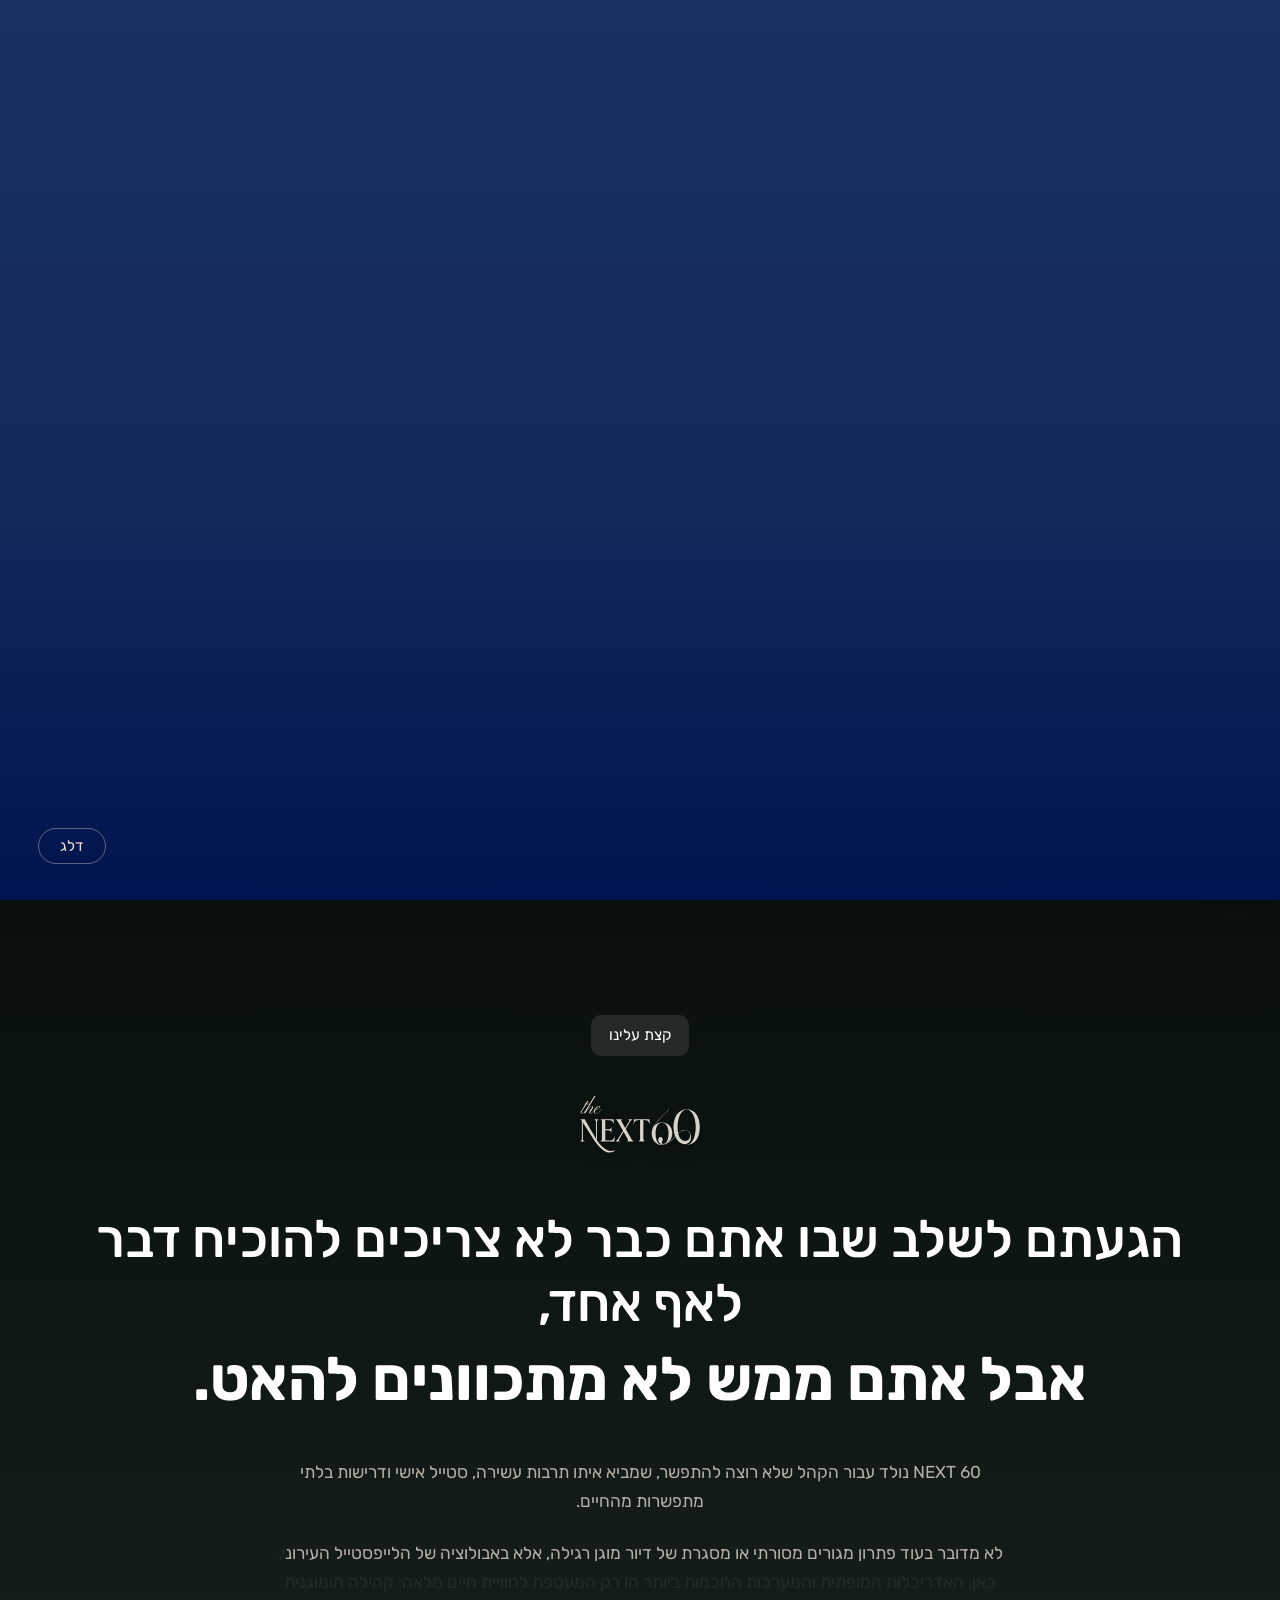
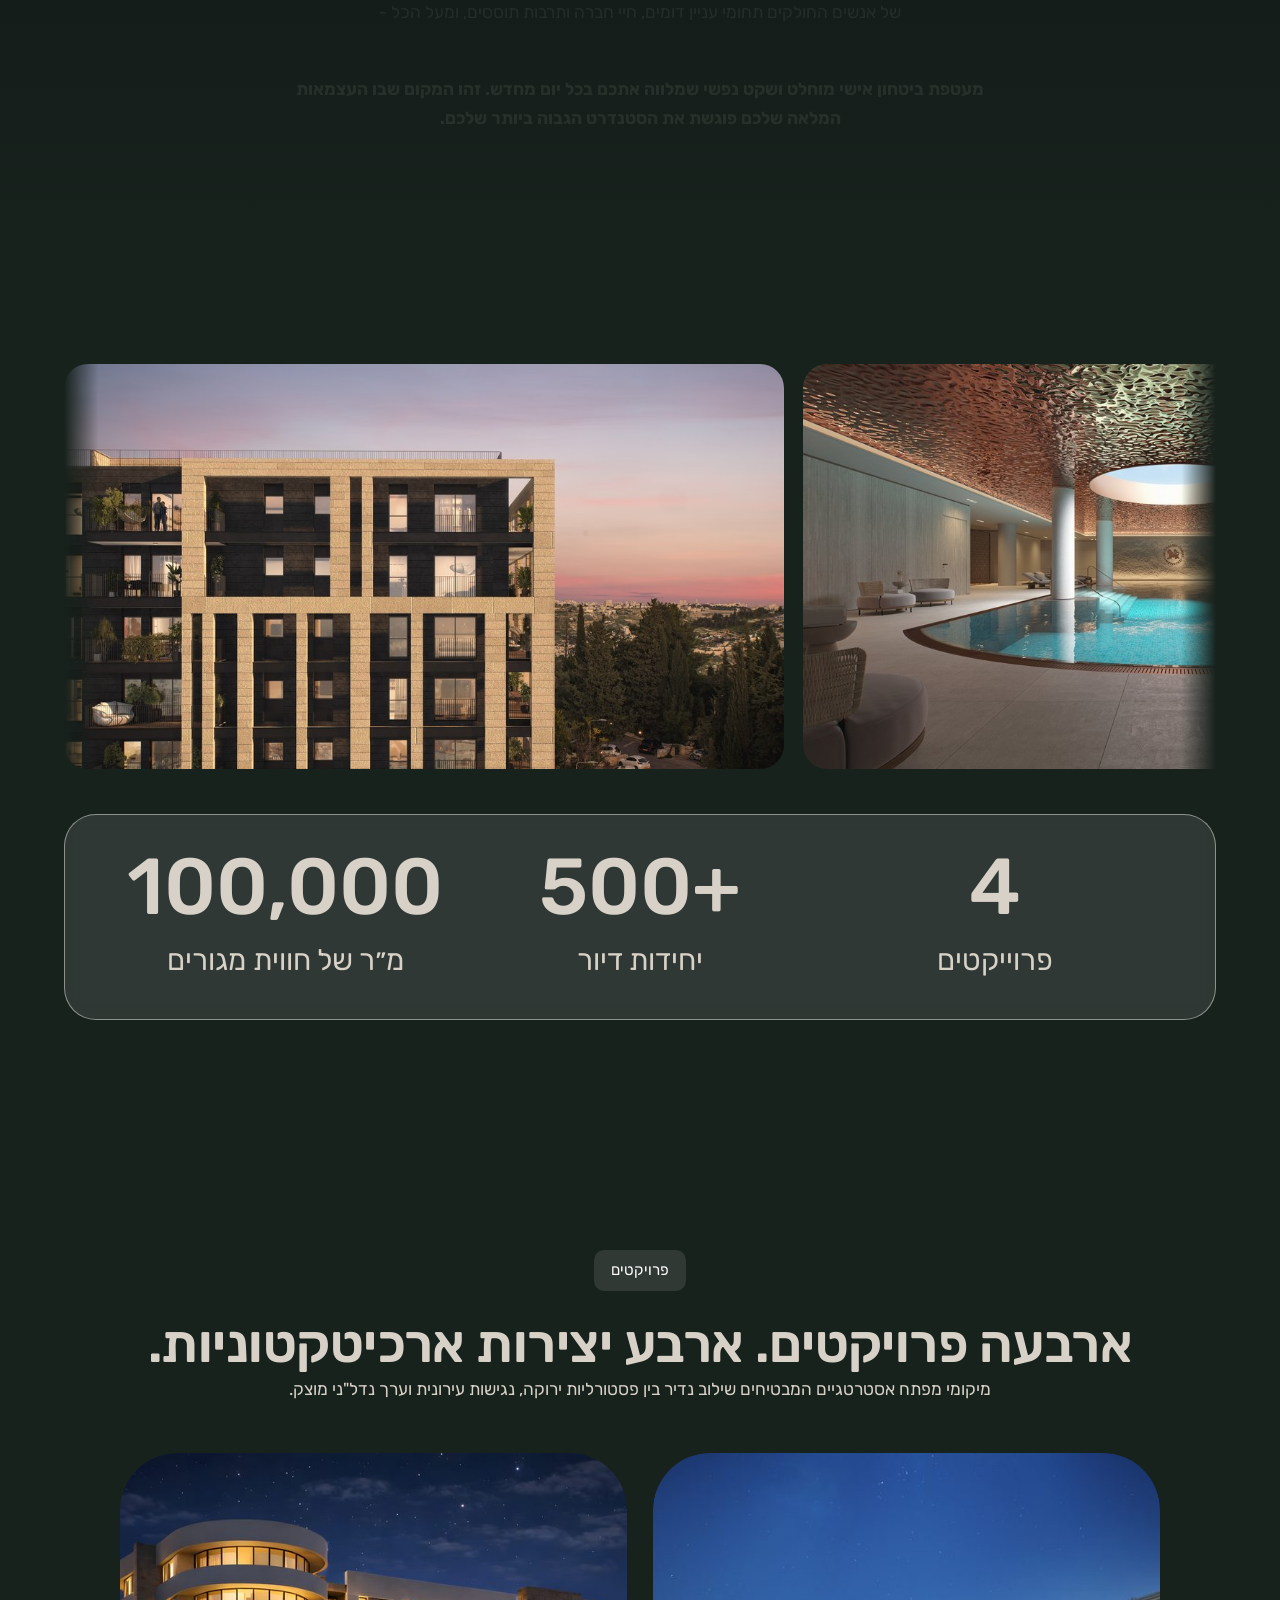
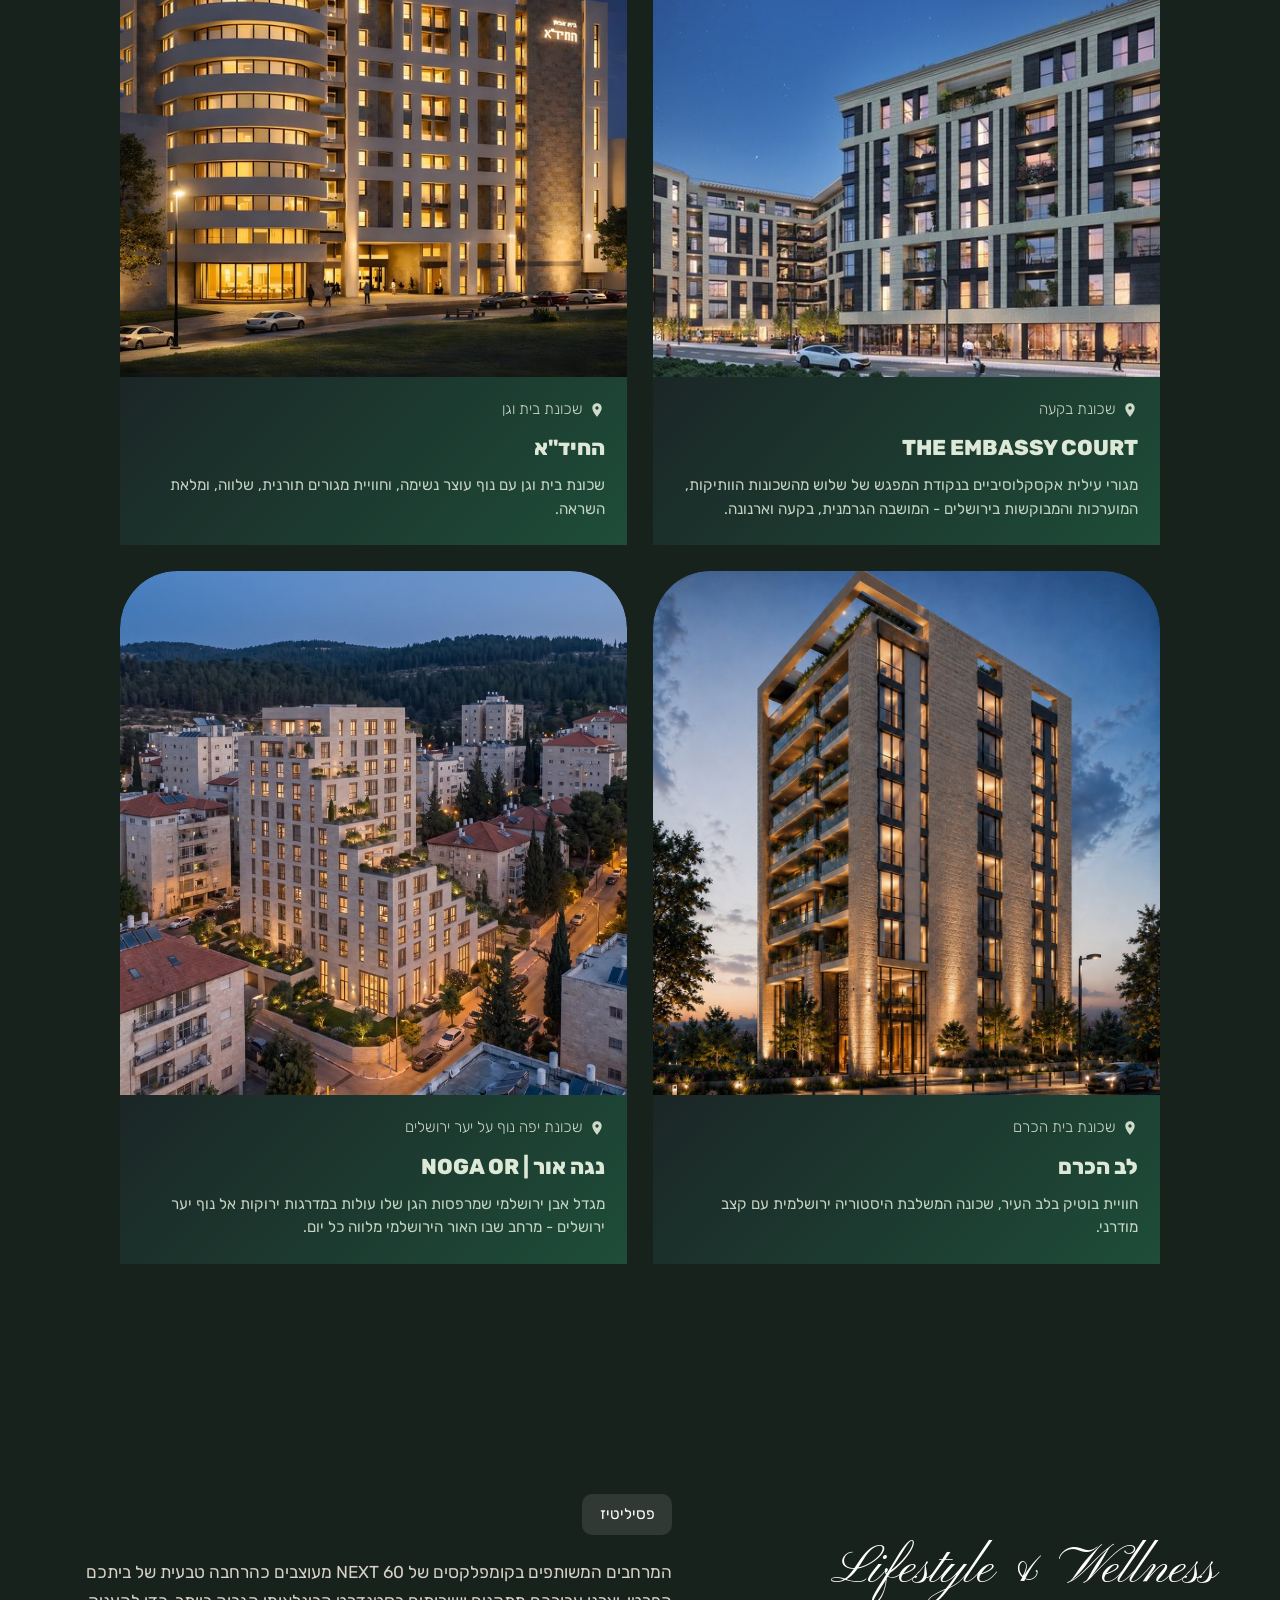
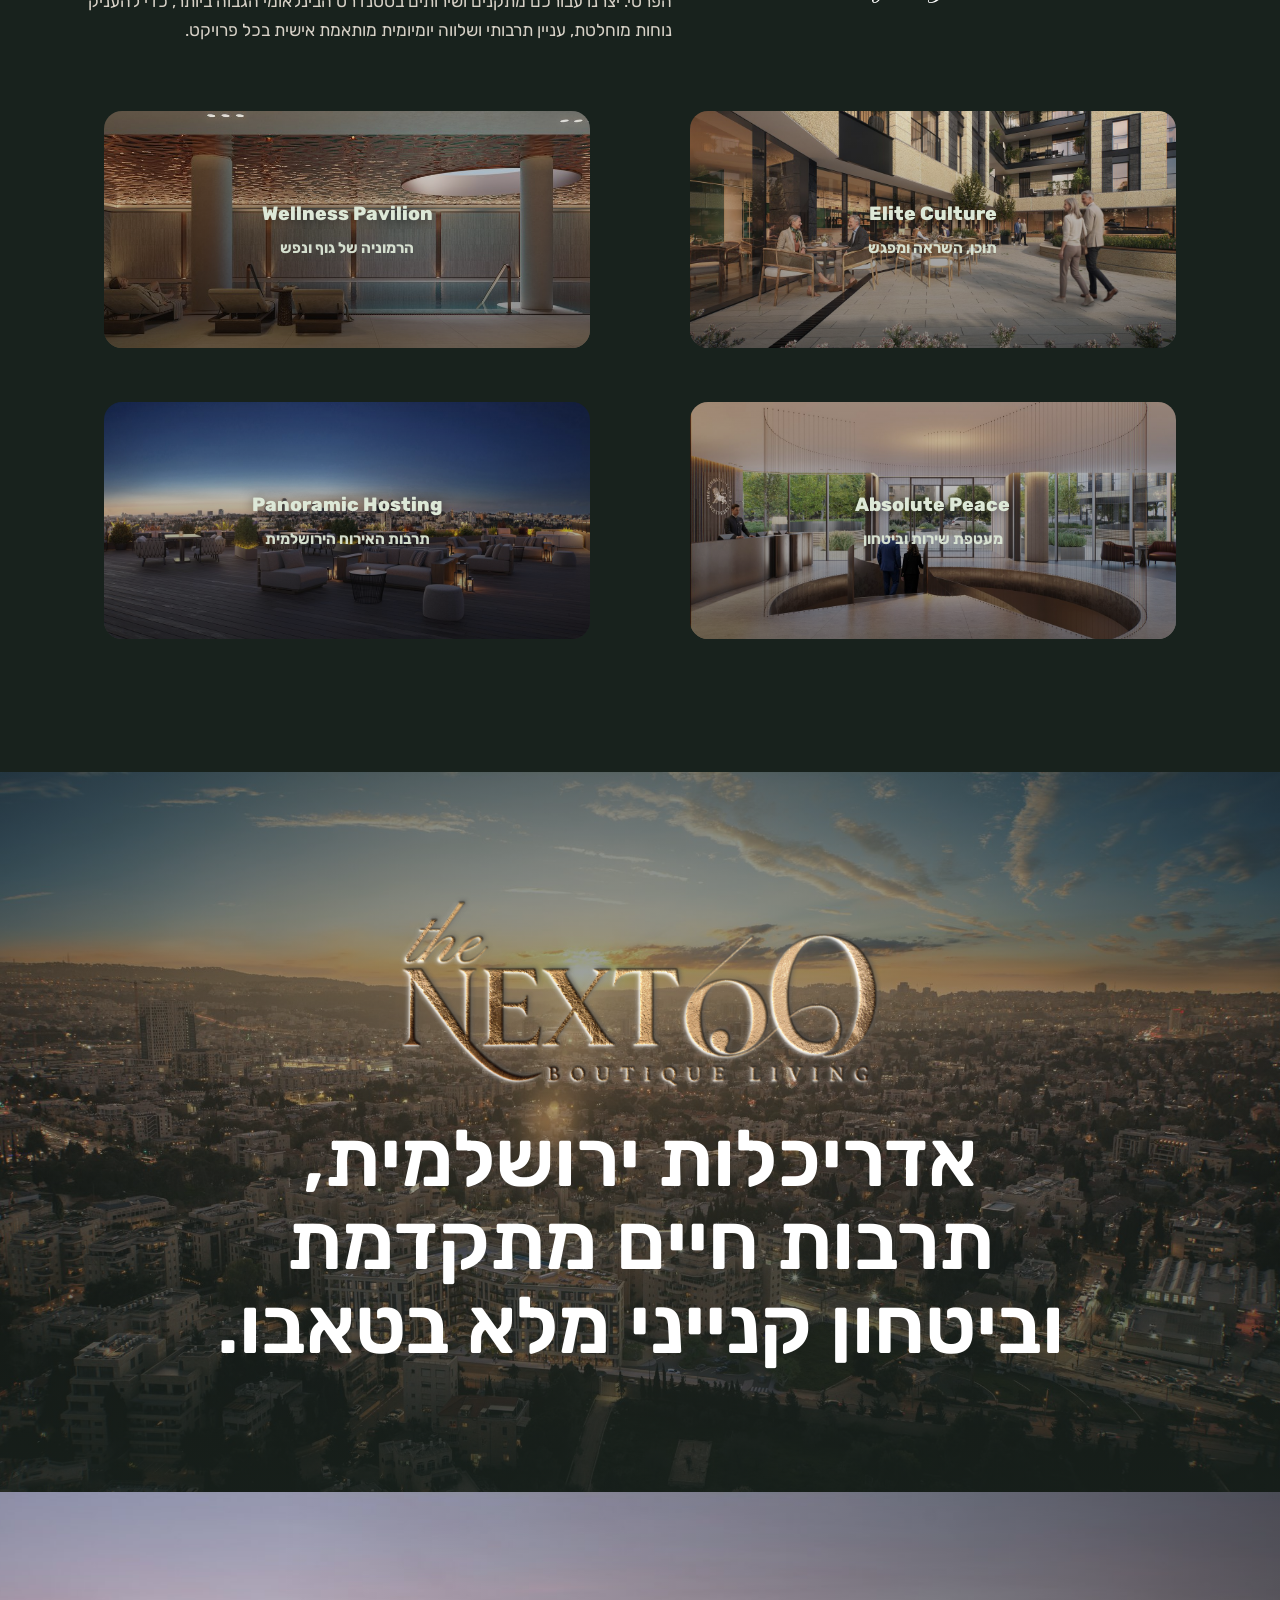
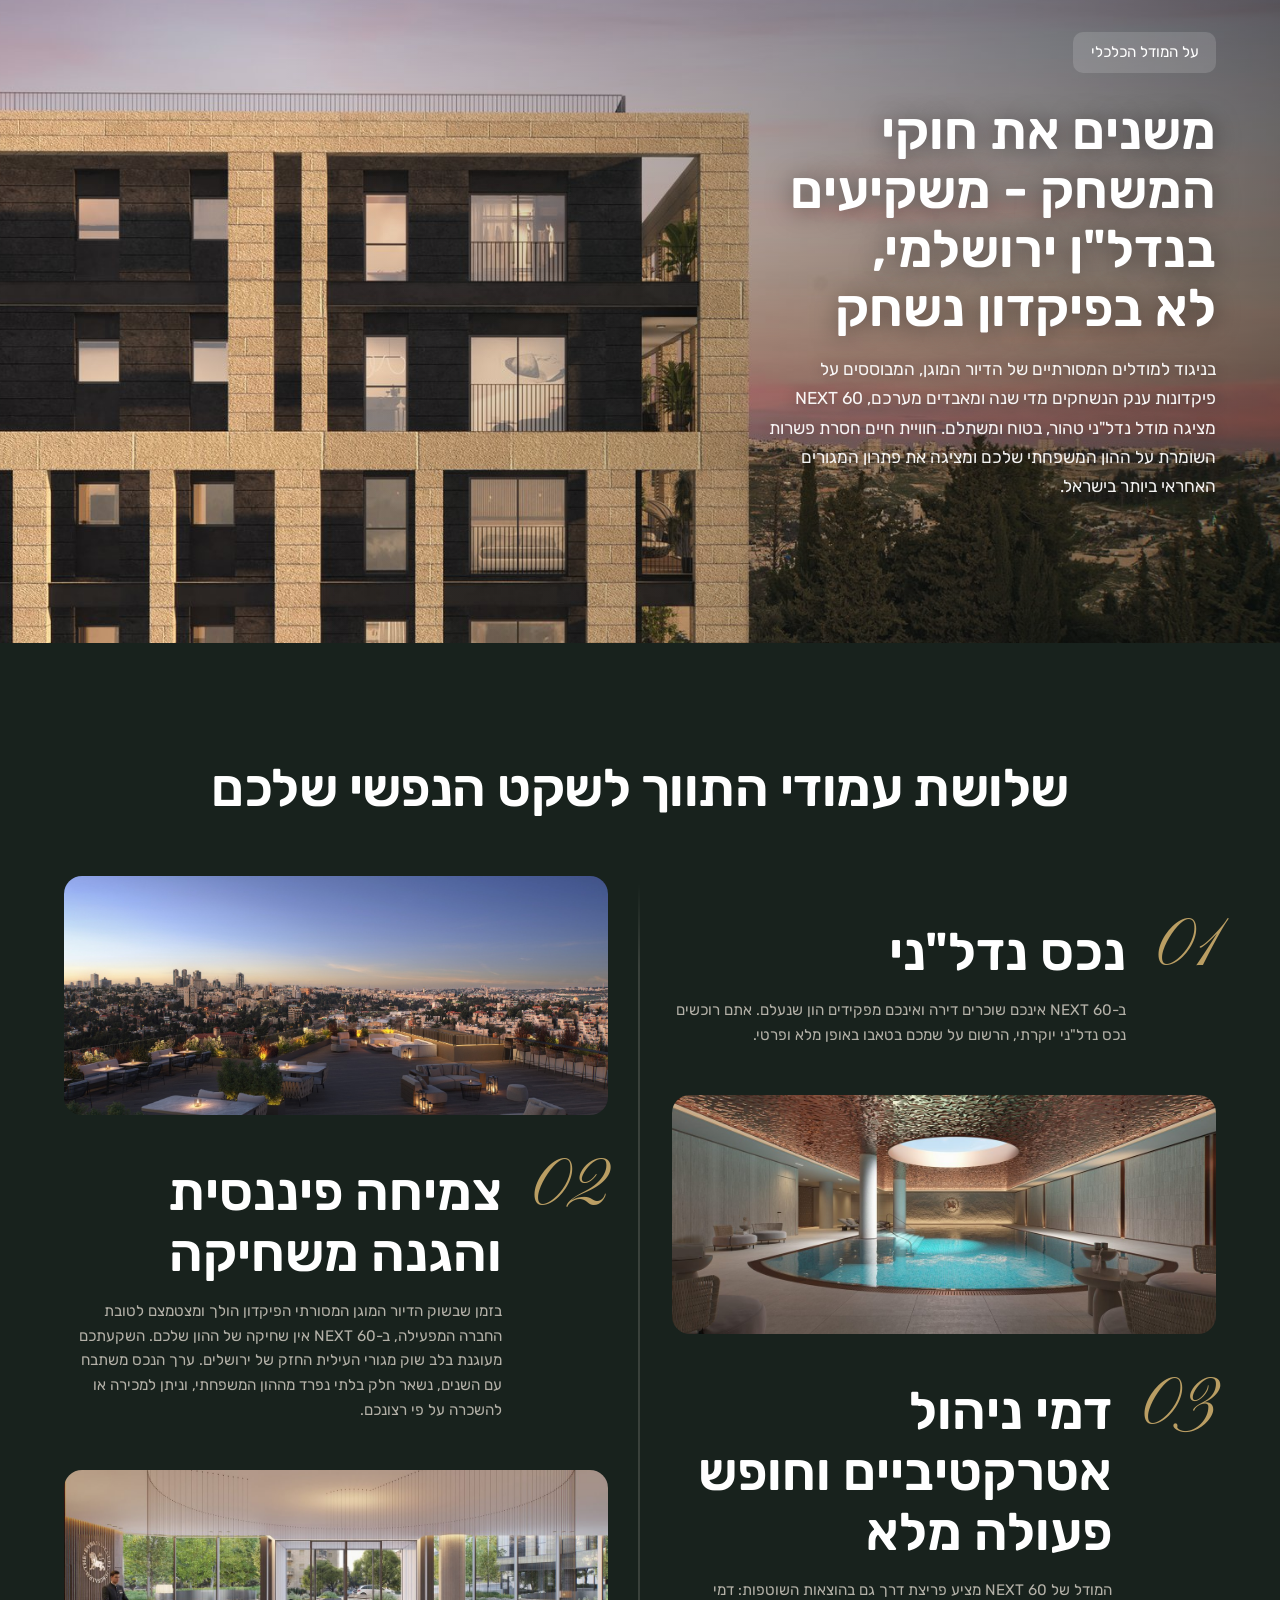
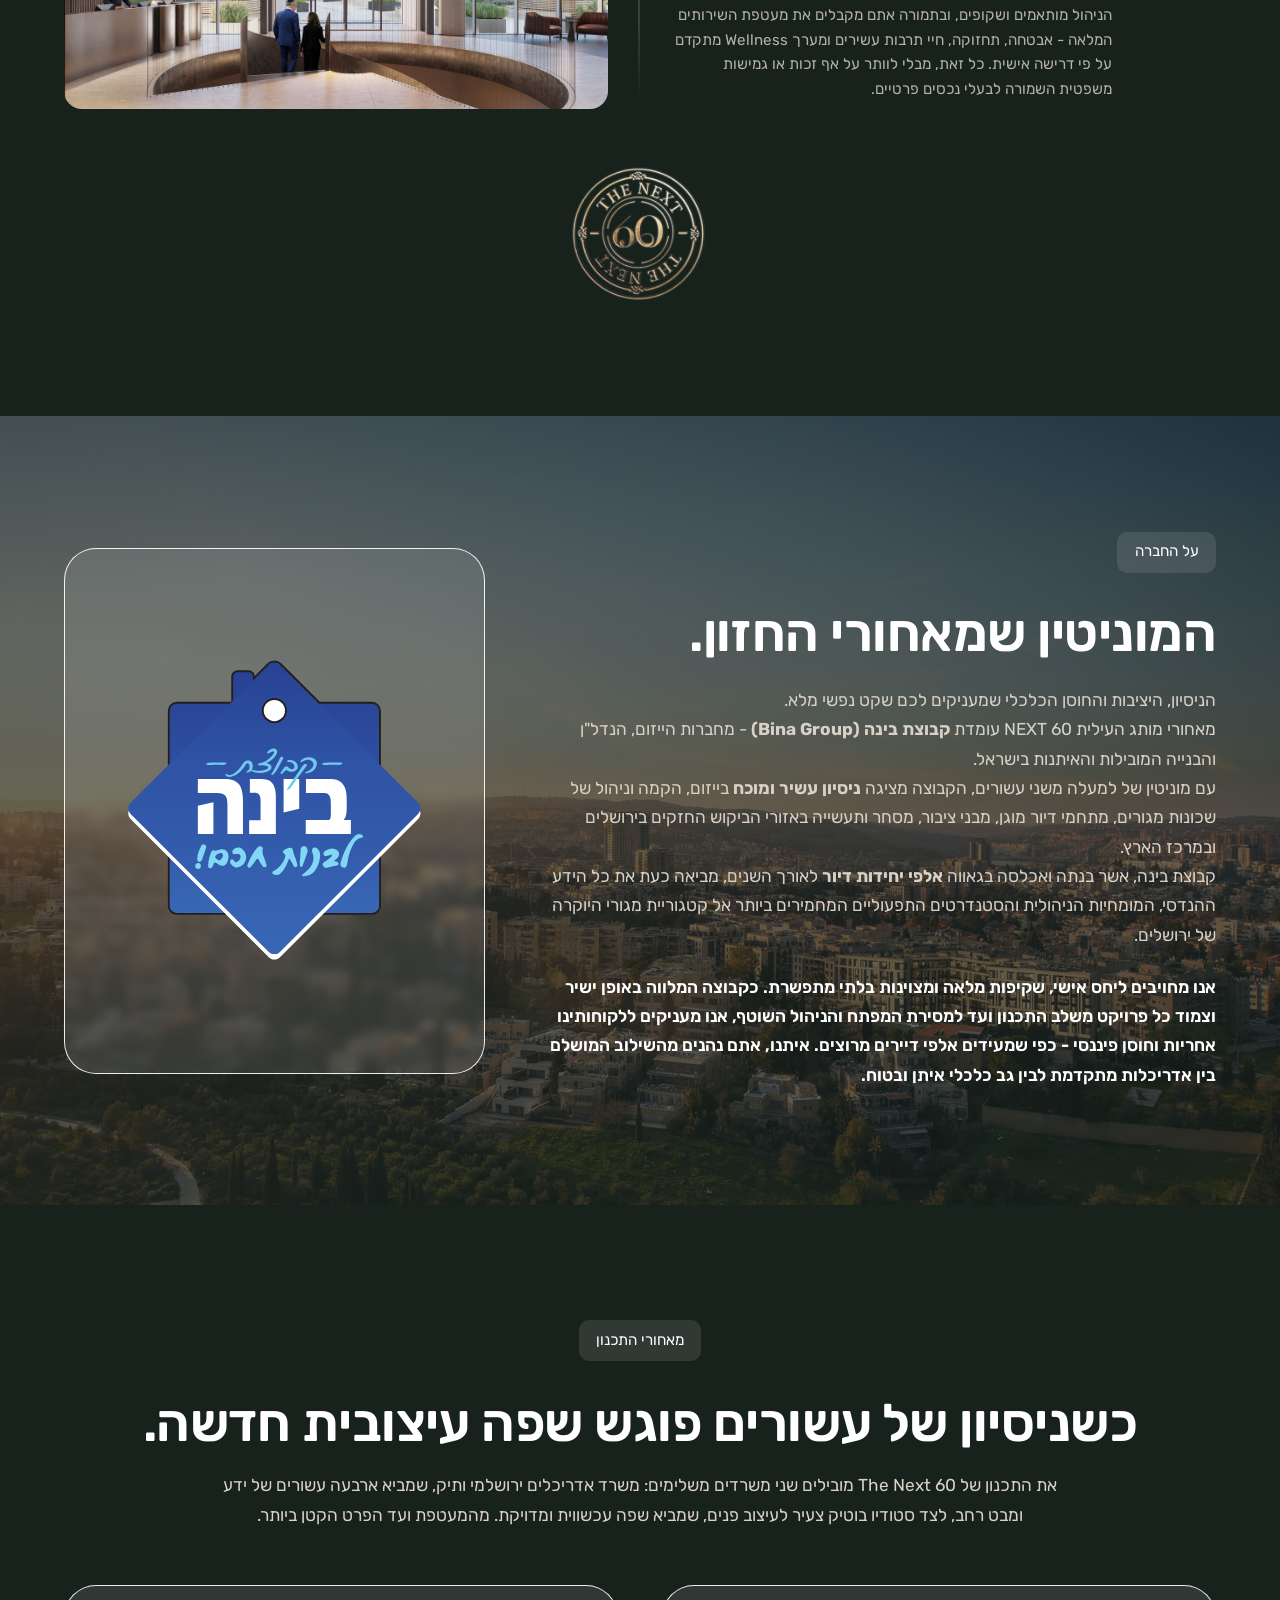
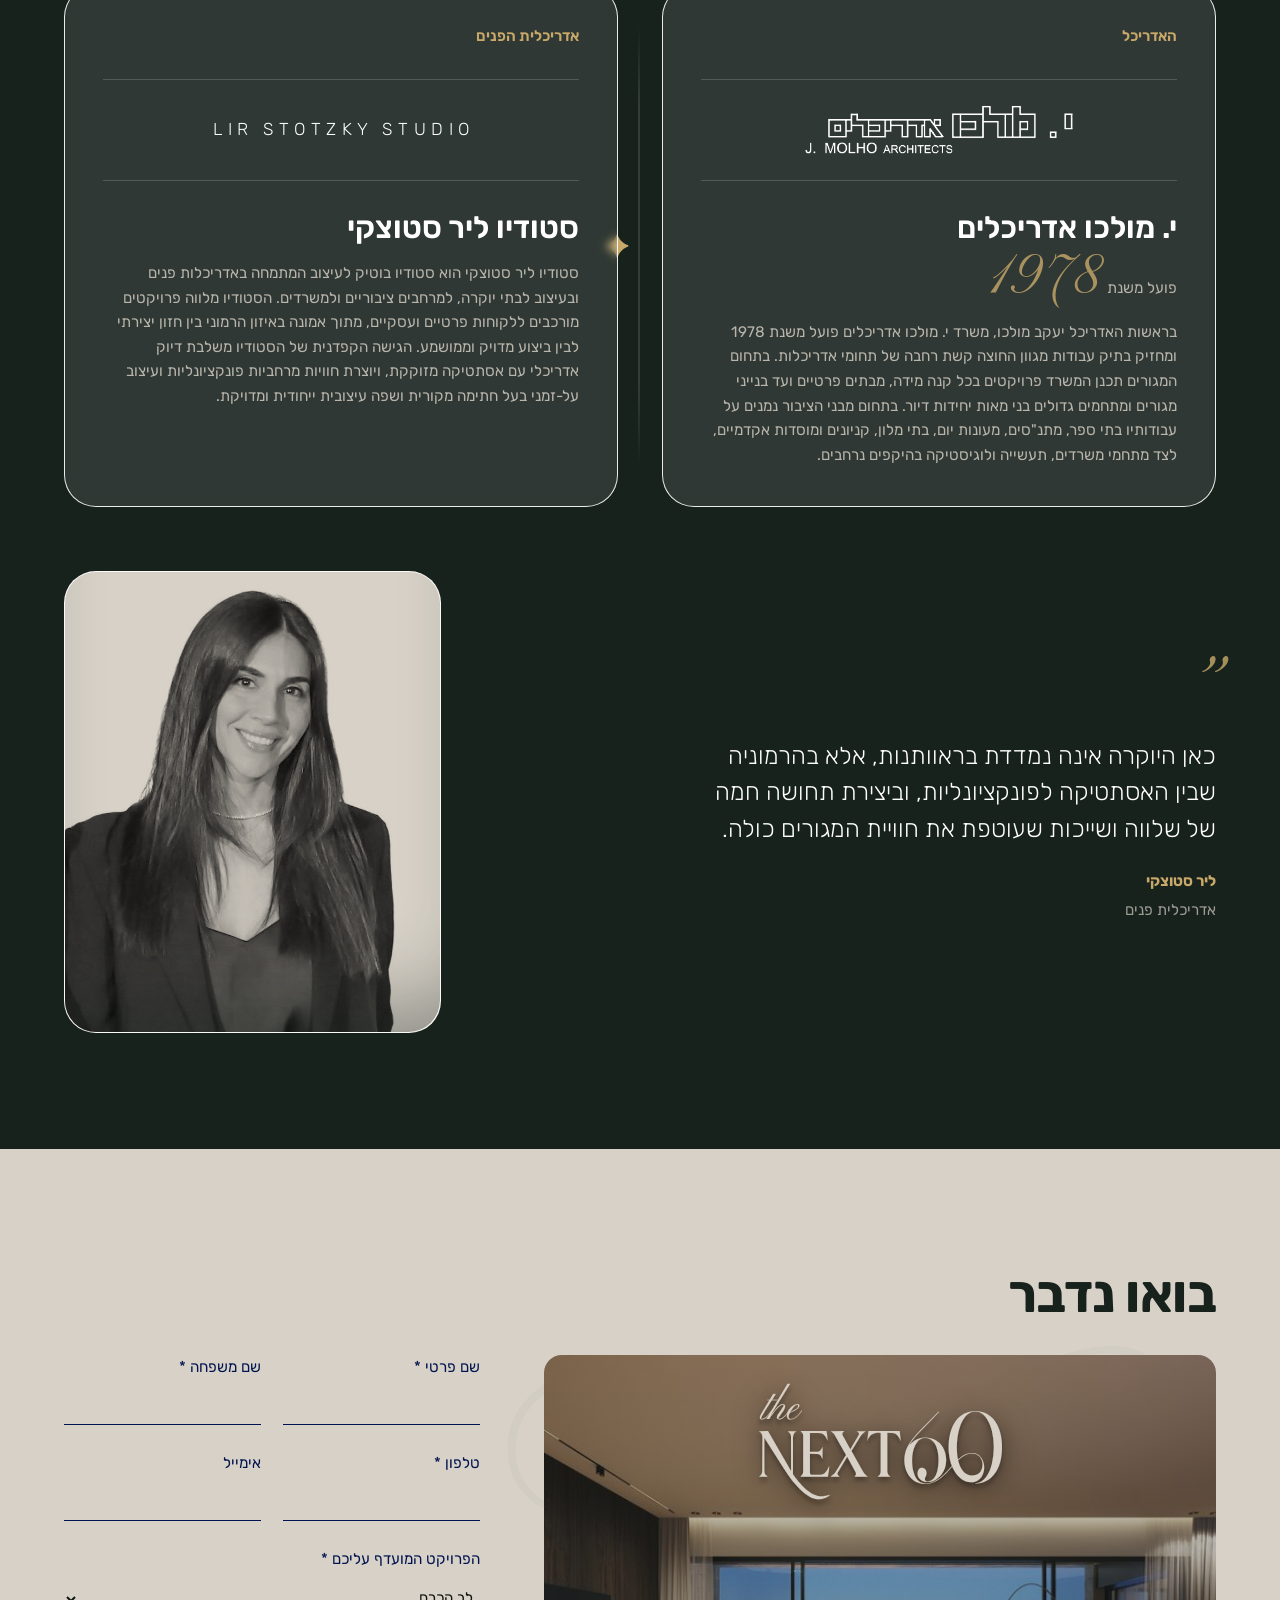
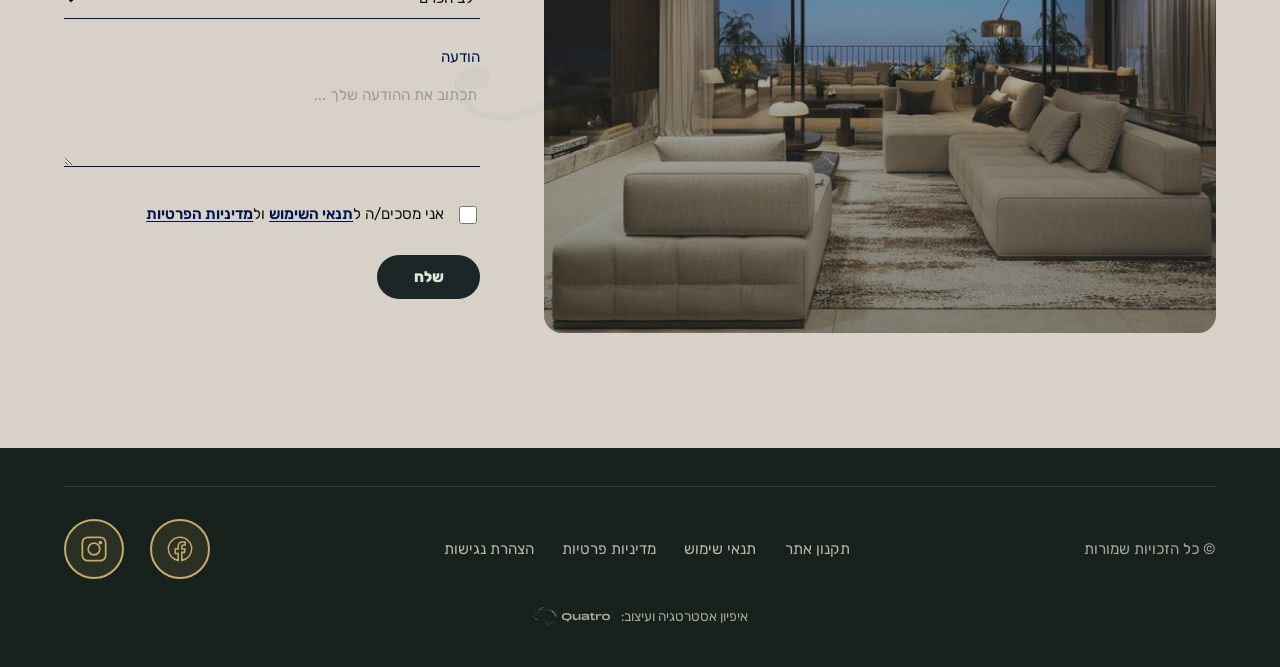
==== commit 31e4f665: "feat: rename fourth project to Noga Or, move it to Yefe Nof, new dusk rendering Co-Authored-By: Clau" ====
--- a/index.html
+++ b/index.html
@@ -164,12 +164,12 @@
       </article>
       <article class="proj-card reveal" data-delay="360">
         <div class="proj-media">
-          <img src="assets/figma/proj-noga.jpg" alt="נוגה" loading="lazy" width="1100" height="822">
+          <img src="assets/figma/proj-noga.jpg" alt="נגה אור" loading="lazy" width="1100" height="822">
         </div>
         <div class="proj-cap">
-          <p class="proj-loc"><span class="loc-icon" aria-hidden="true"></span><span data-i18n="proj4_loc">שכונת בית הכרם</span></p>
-          <h3 class="proj-title" data-i18n="proj4_title">נוגה</h3>
-          <p class="proj-desc" data-i18n="proj4_desc">מגדל אבן ירושלמי שמרפסות הגן שלו עולות במדרגות ירוקות מעל שכונה ותיקה ושקטה, לצד פארק מוריק - מרחב שבו האור הירושלמי מלווה כל יום.</p>
+          <p class="proj-loc"><span class="loc-icon" aria-hidden="true"></span><span data-i18n="proj4_loc">שכונת יפה נוף על יער ירושלים</span></p>
+          <h3 class="proj-title" data-i18n="proj4_title">נגה אור | NOGA OR</h3>
+          <p class="proj-desc" data-i18n="proj4_desc">מגדל אבן ירושלמי שמרפסות הגן שלו עולות במדרגות ירוקות אל נוף יער ירושלים - מרחב שבו האור הירושלמי מלווה כל יום.</p>
         </div>
       </article>
       <article class="proj-card reveal" data-delay="240">
@@ -380,7 +380,7 @@
             <option value="לב הכרם" data-i18n="proj1_title">לב הכרם</option>
             <option value="החיד&quot;א" data-i18n="proj2_title">החיד"א</option>
             <option value="THE EMBASSY COURT" data-i18n="proj3_title">THE EMBASSY COURT</option>
-            <option value="נוגה" data-i18n="proj4_title">נוגה</option>
+            <option value="נגה אור" data-i18n="proj4_title">נגה אור | NOGA OR</option>
           </select>
         </div>
         <div class="field"><label for="message" data-i18n="f_message">הודעה</label><textarea id="message" name="message" data-i18n-ph="f_message_ph" placeholder="תכתוב את ההודעה שלך ..."></textarea></div>
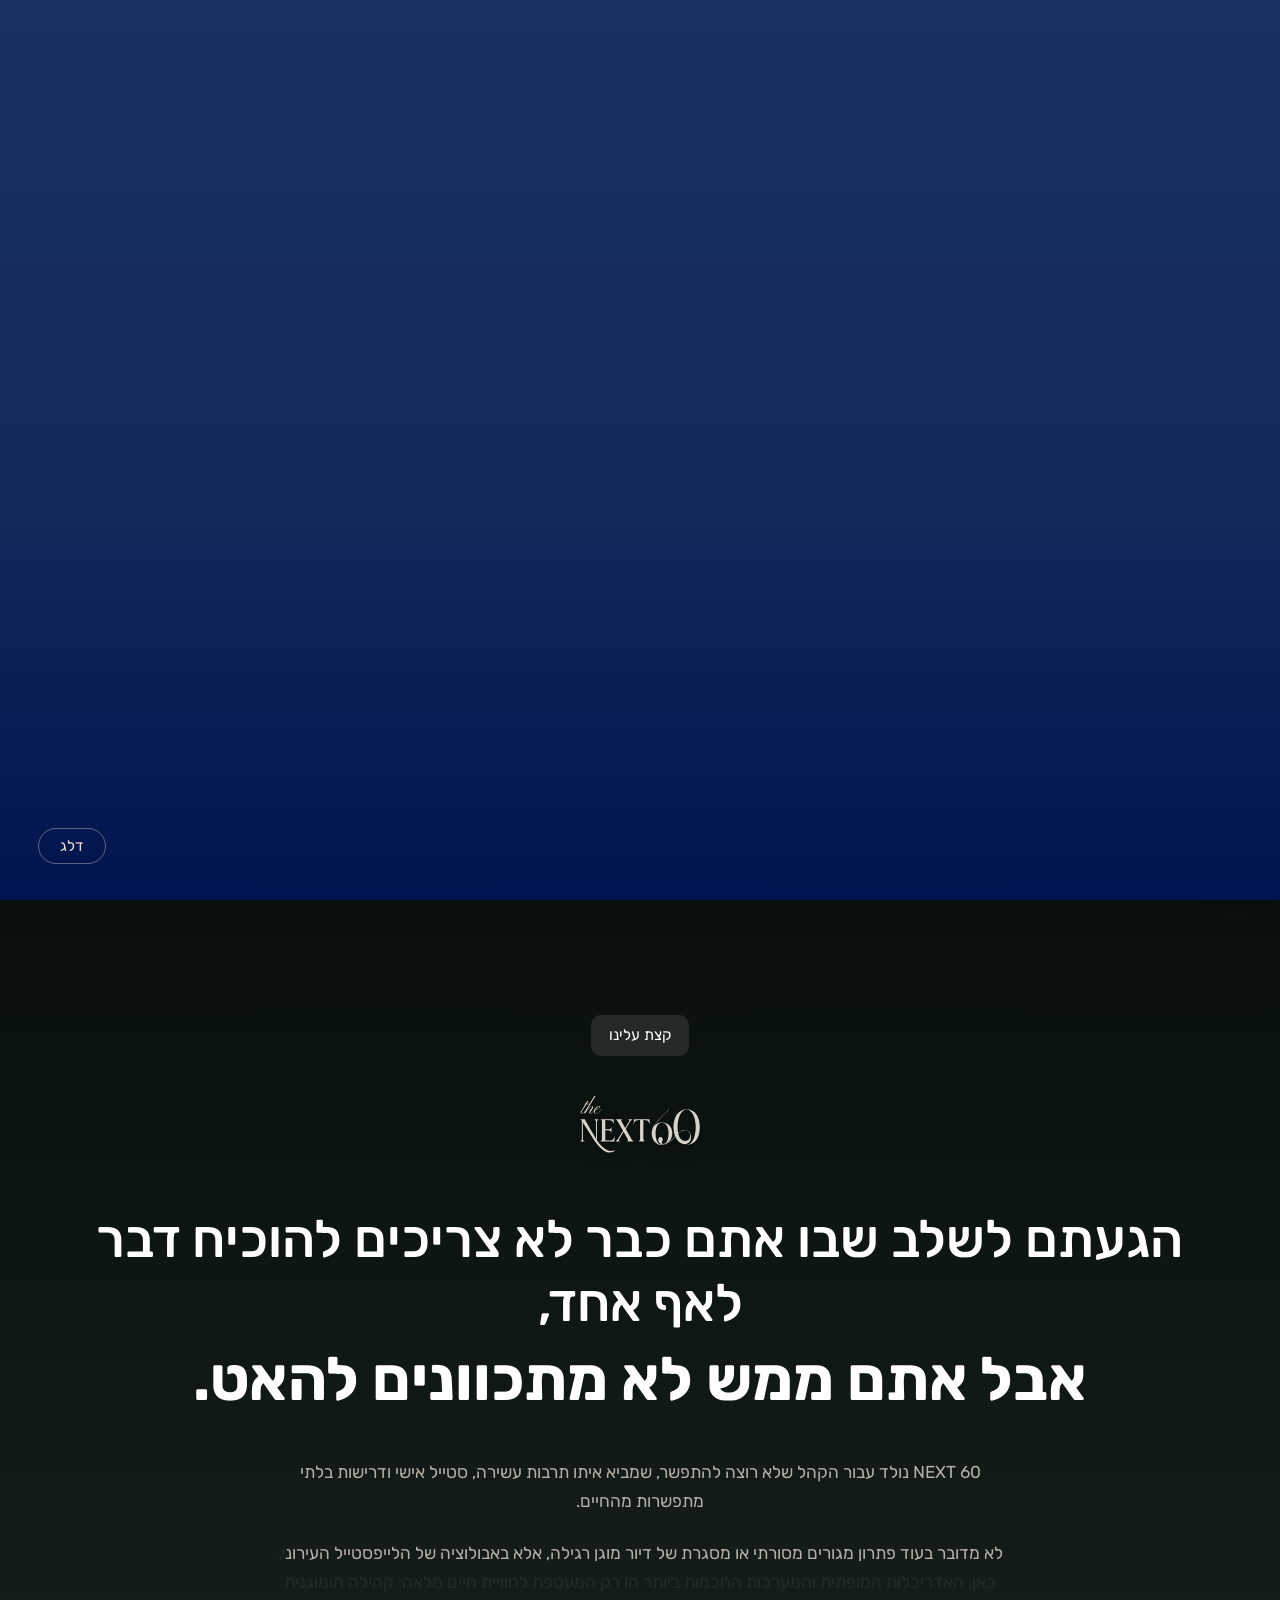
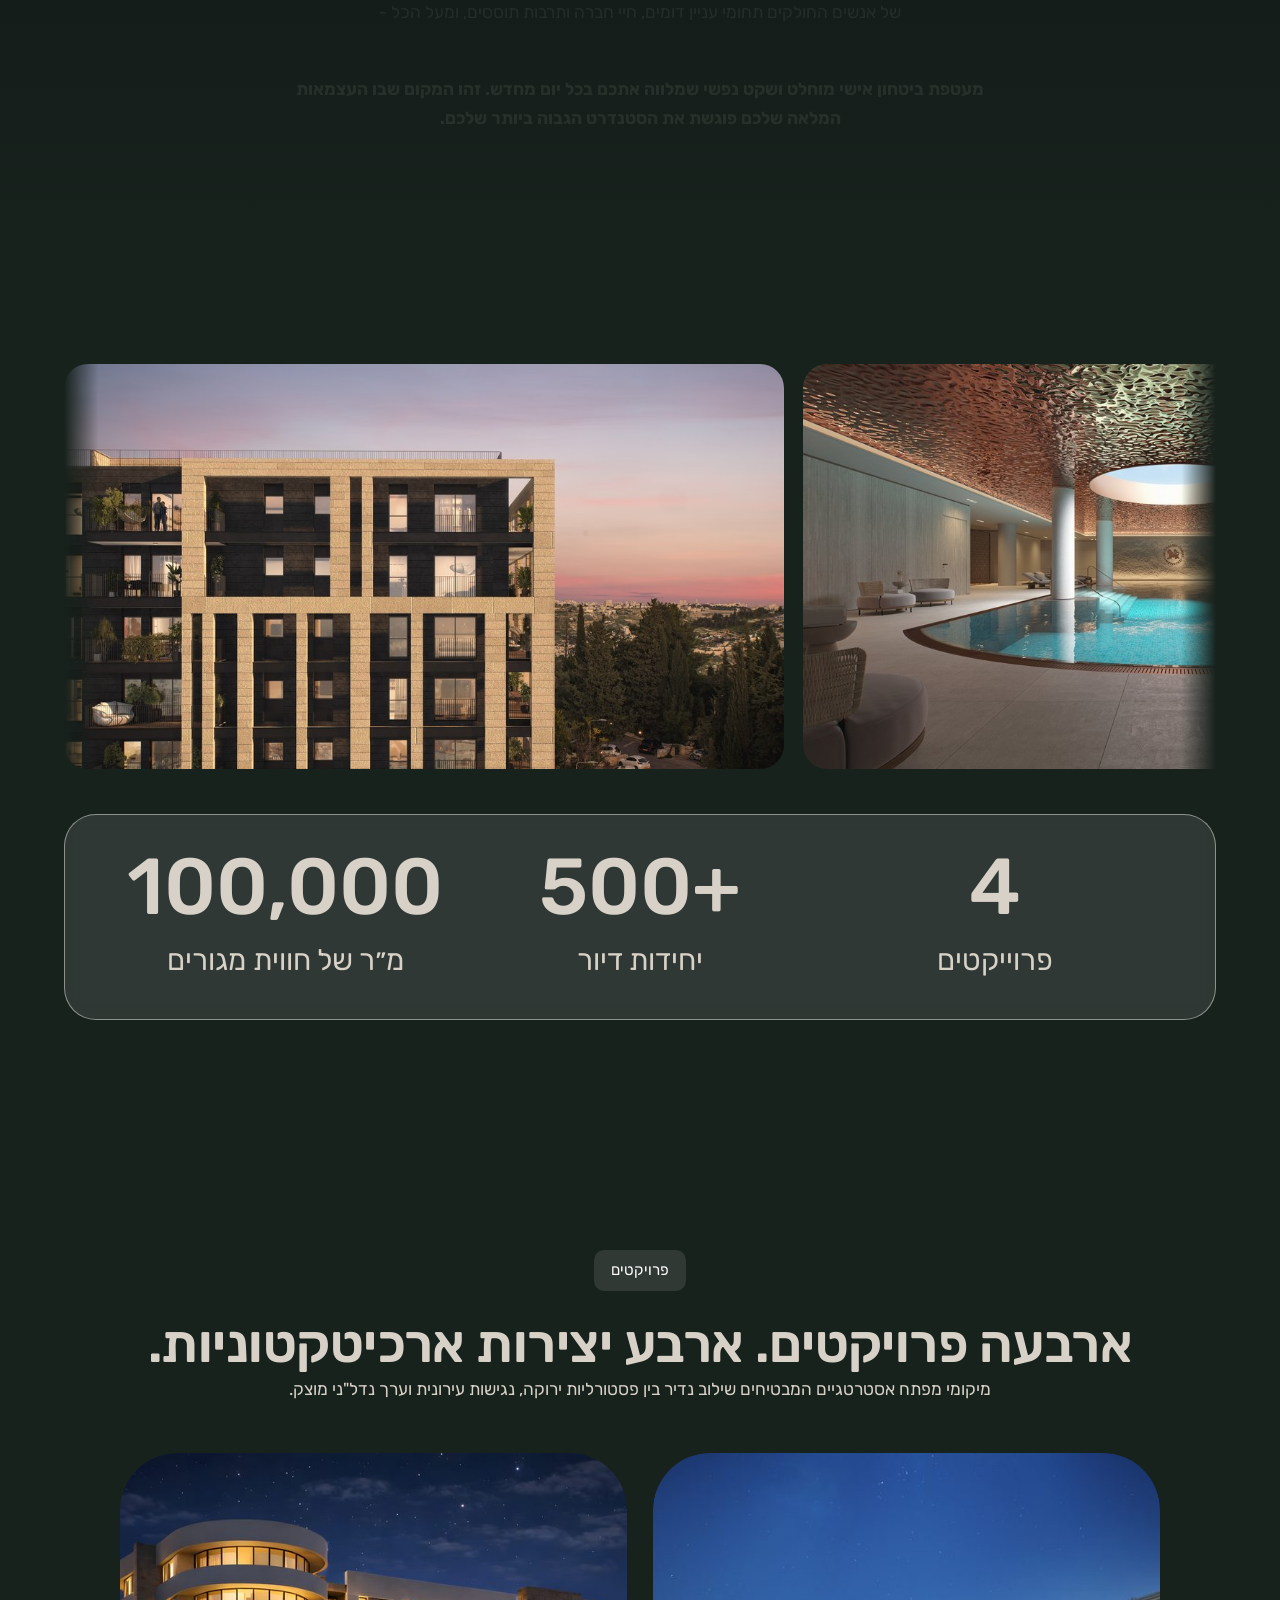
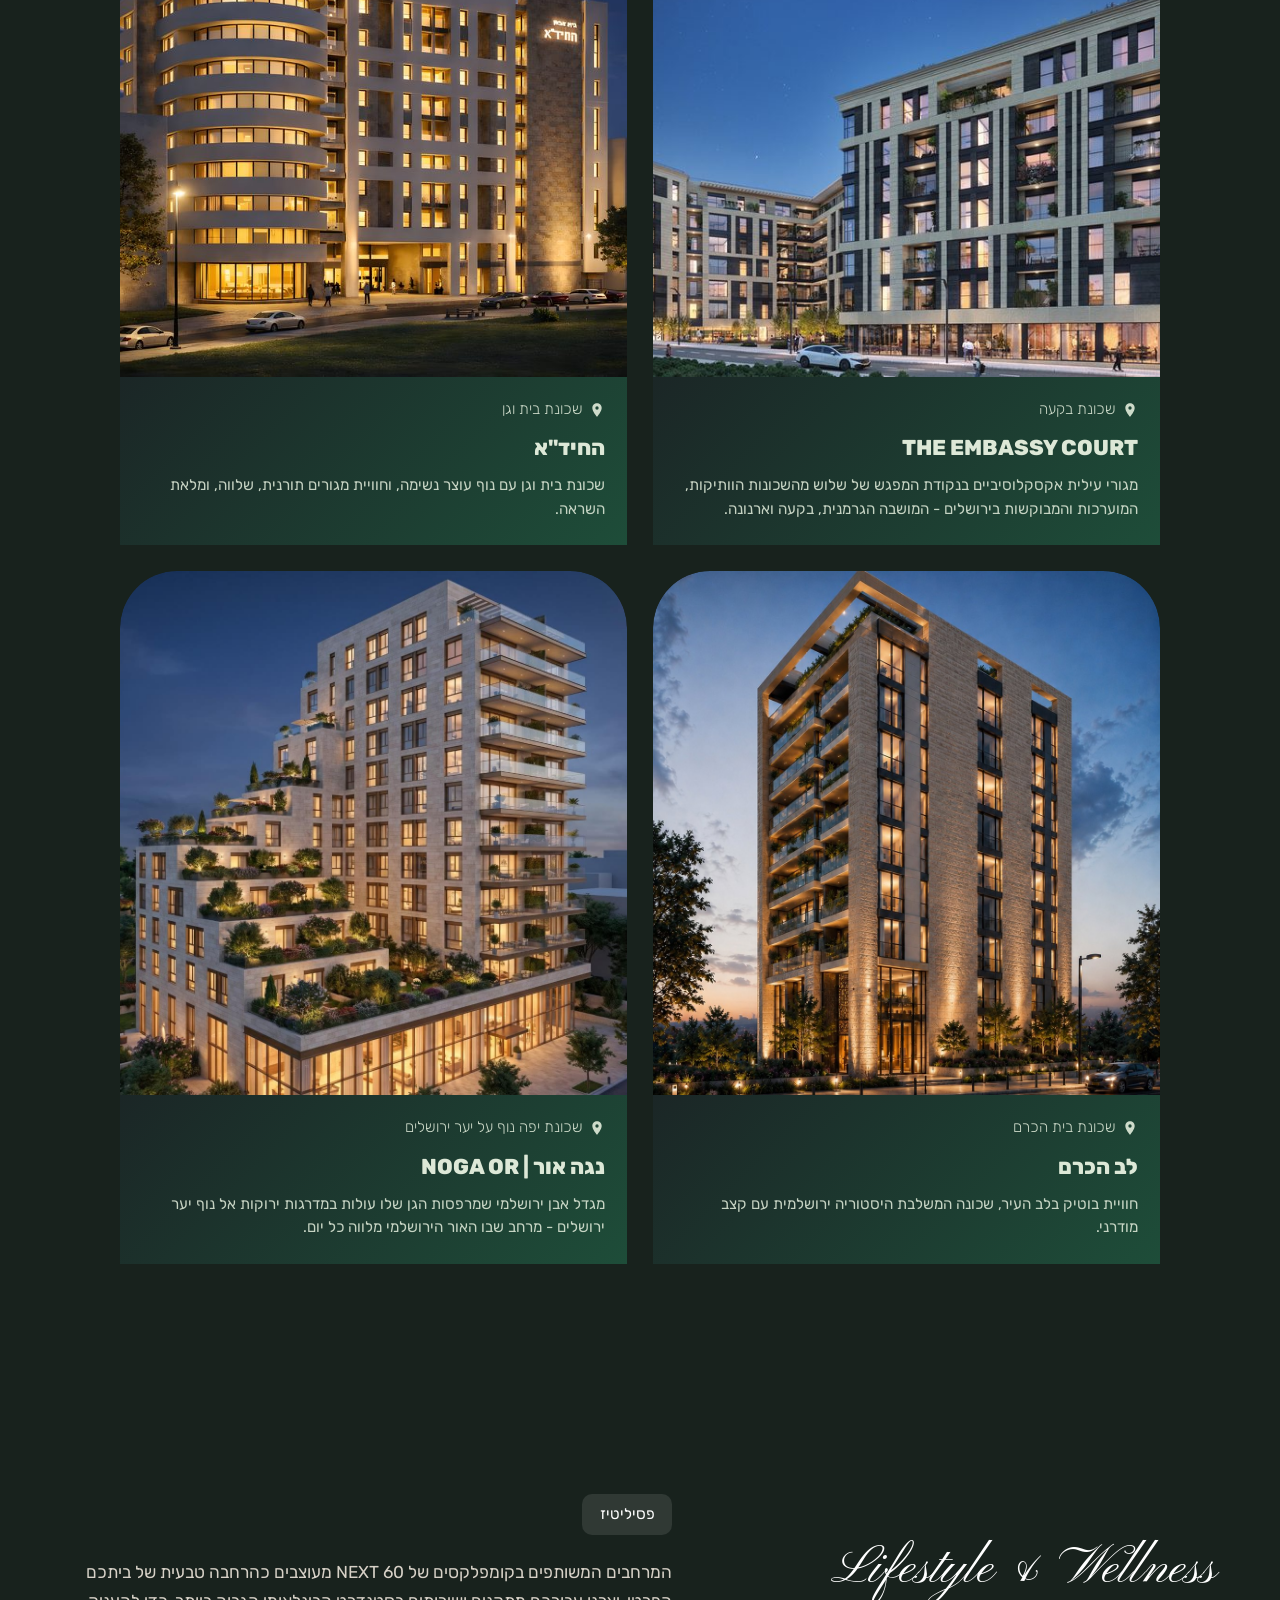
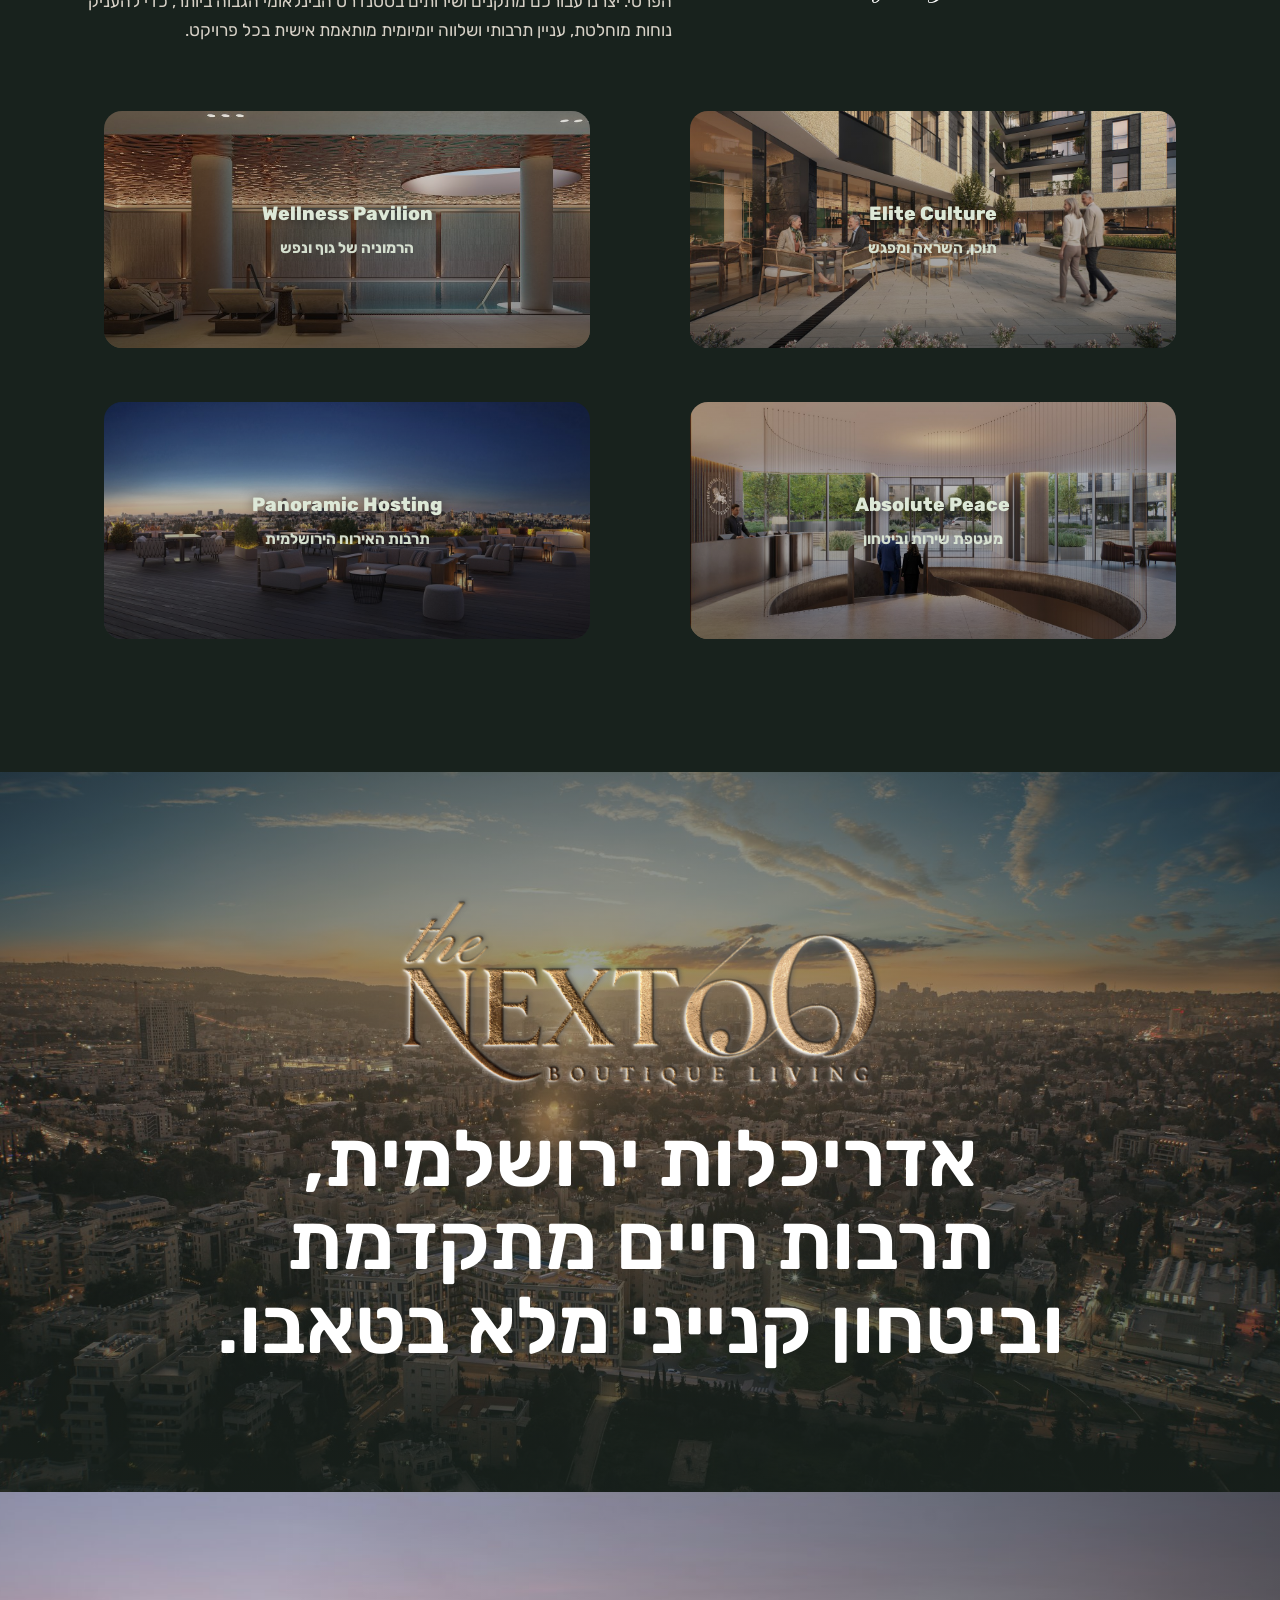
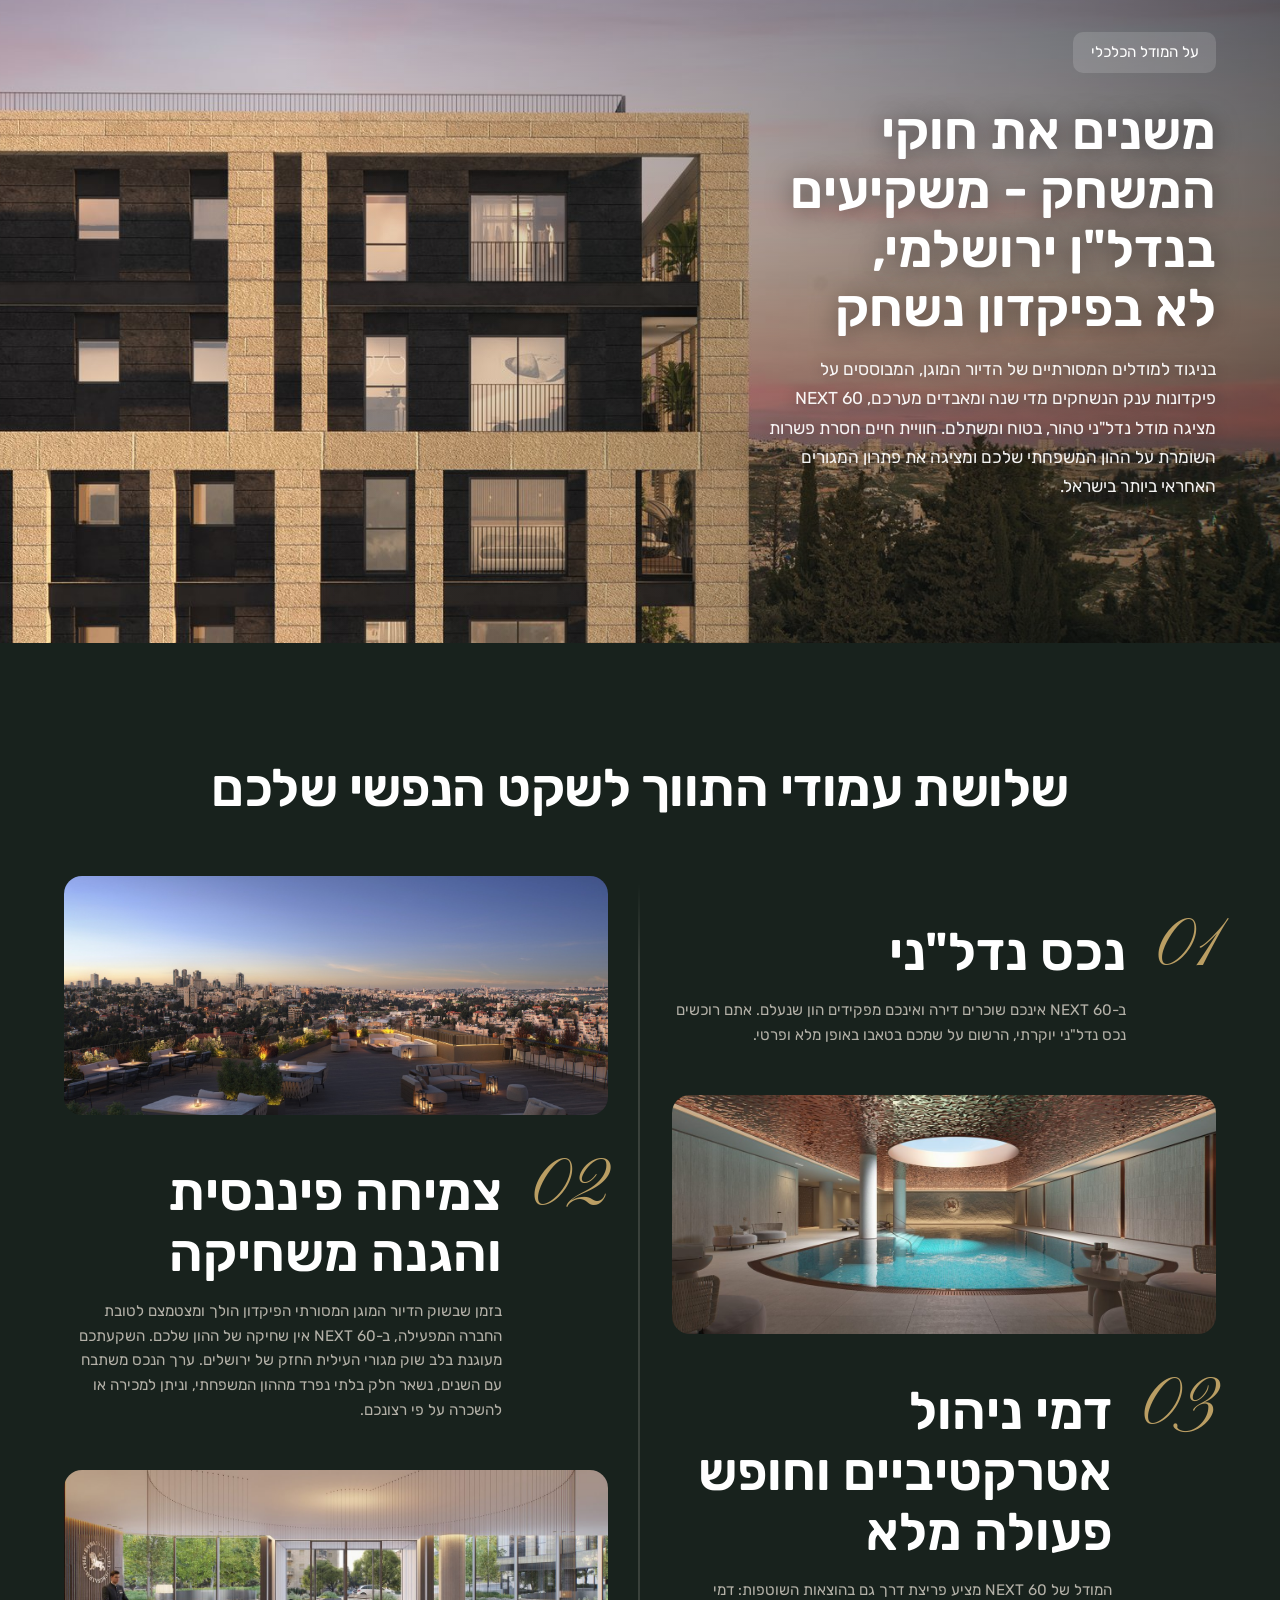
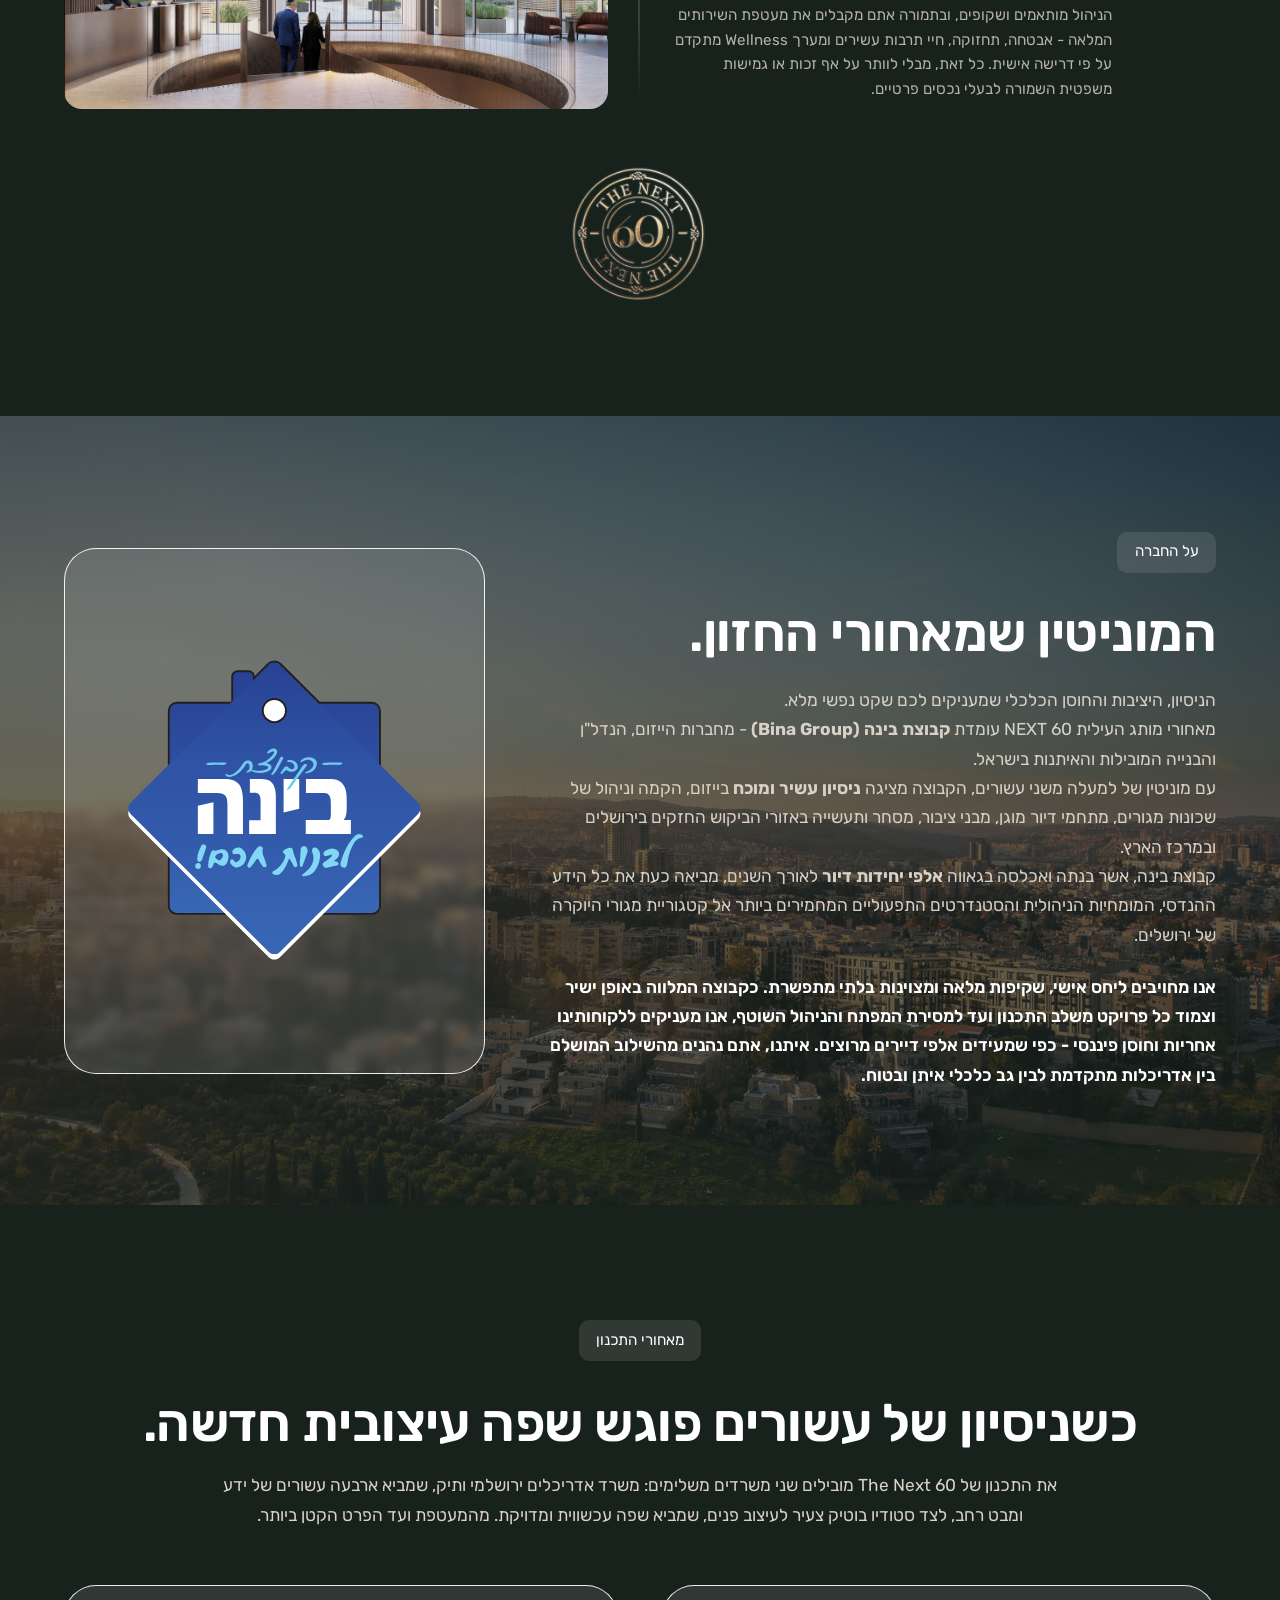
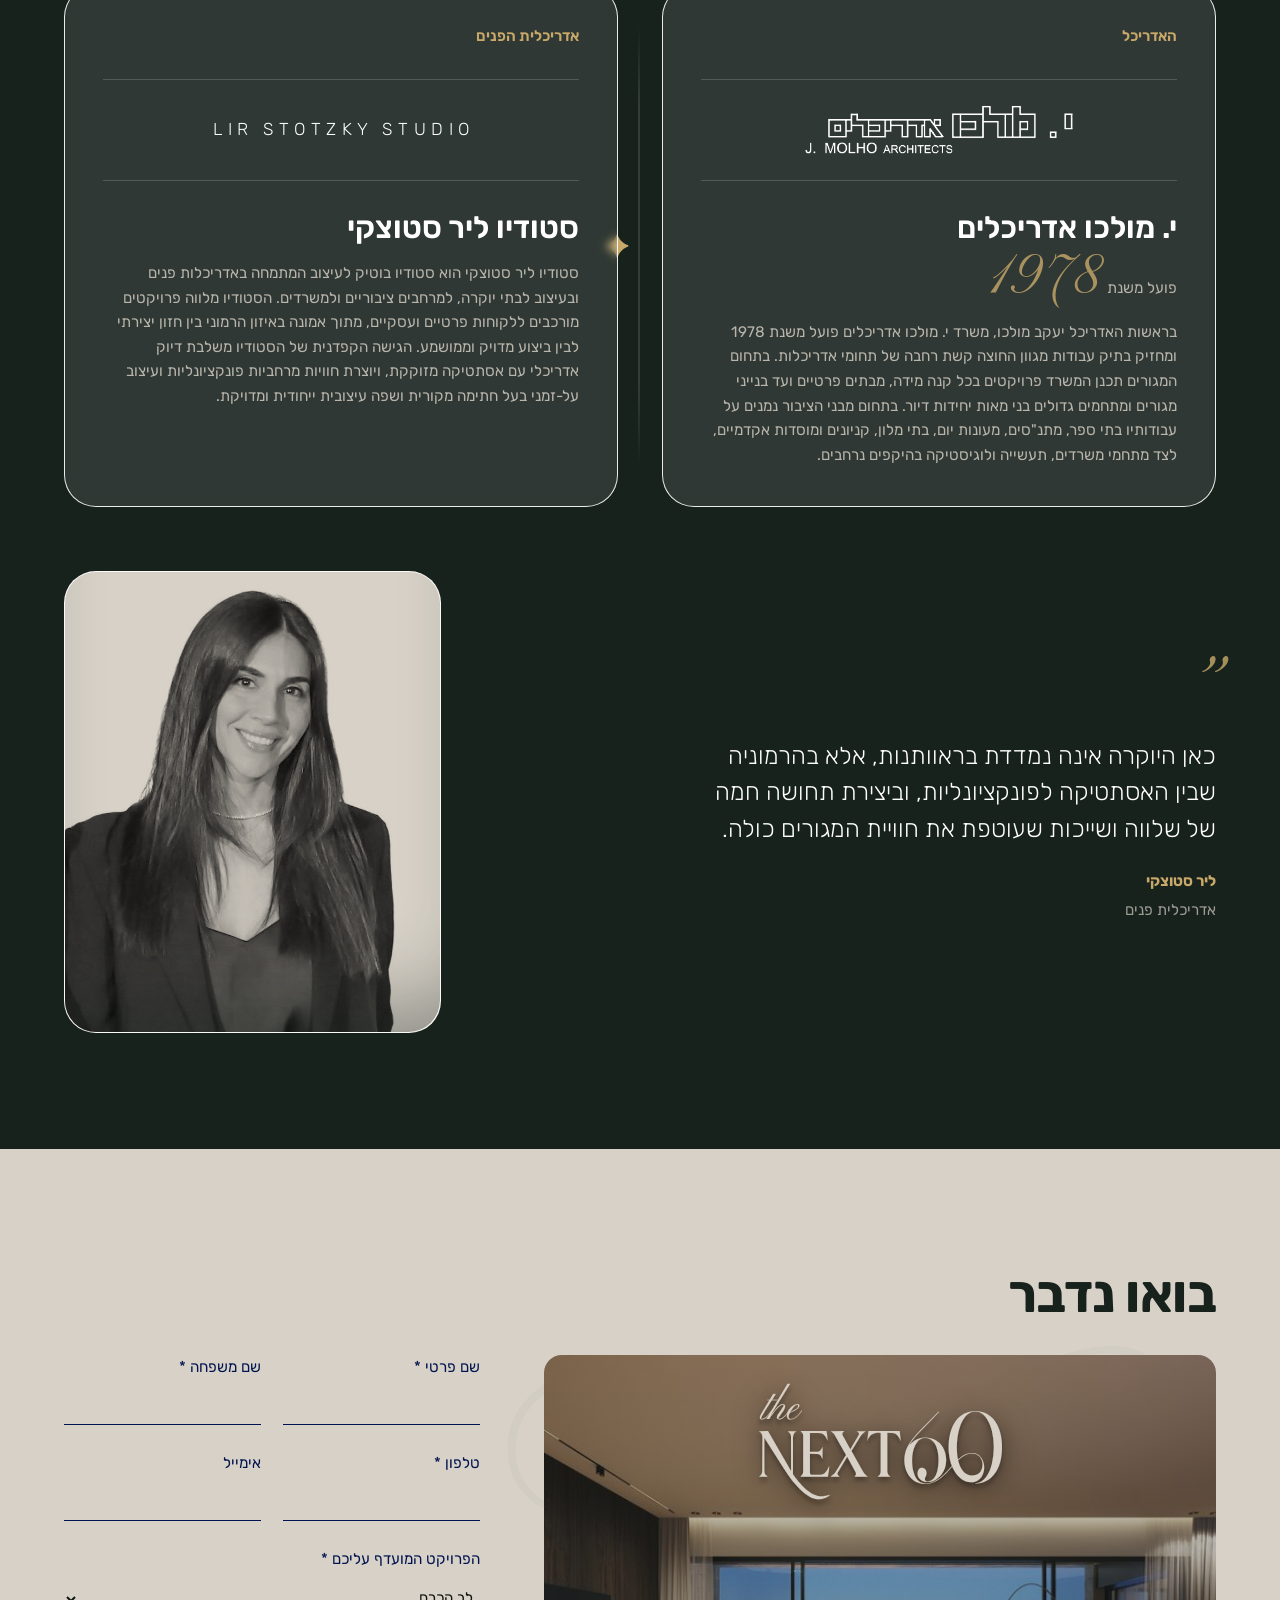
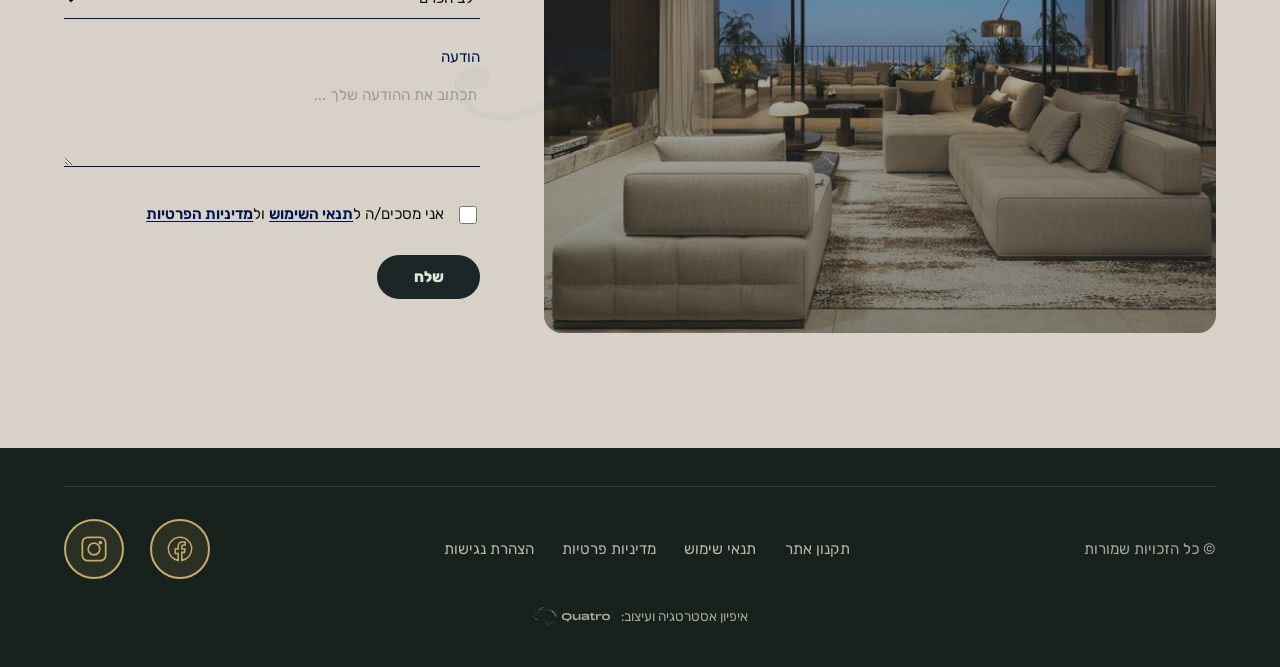
==== commit 167b06d1: "style: tight crop of the Noga Or card rendering Co-Authored-By: Claude Opus 5.5 <noreply@anthropic.c" ====
--- a/index.html
+++ b/index.html
@@ -164,7 +164,7 @@
       </article>
       <article class="proj-card reveal" data-delay="360">
         <div class="proj-media">
-          <img src="assets/figma/proj-noga.jpg" alt="נגה אור" loading="lazy" width="1100" height="822">
+          <img src="assets/figma/proj-noga.jpg" alt="נגה אור" loading="lazy" width="1100" height="1084">
         </div>
         <div class="proj-cap">
           <p class="proj-loc"><span class="loc-icon" aria-hidden="true"></span><span data-i18n="proj4_loc">שכונת יפה נוף על יער ירושלים</span></p>
